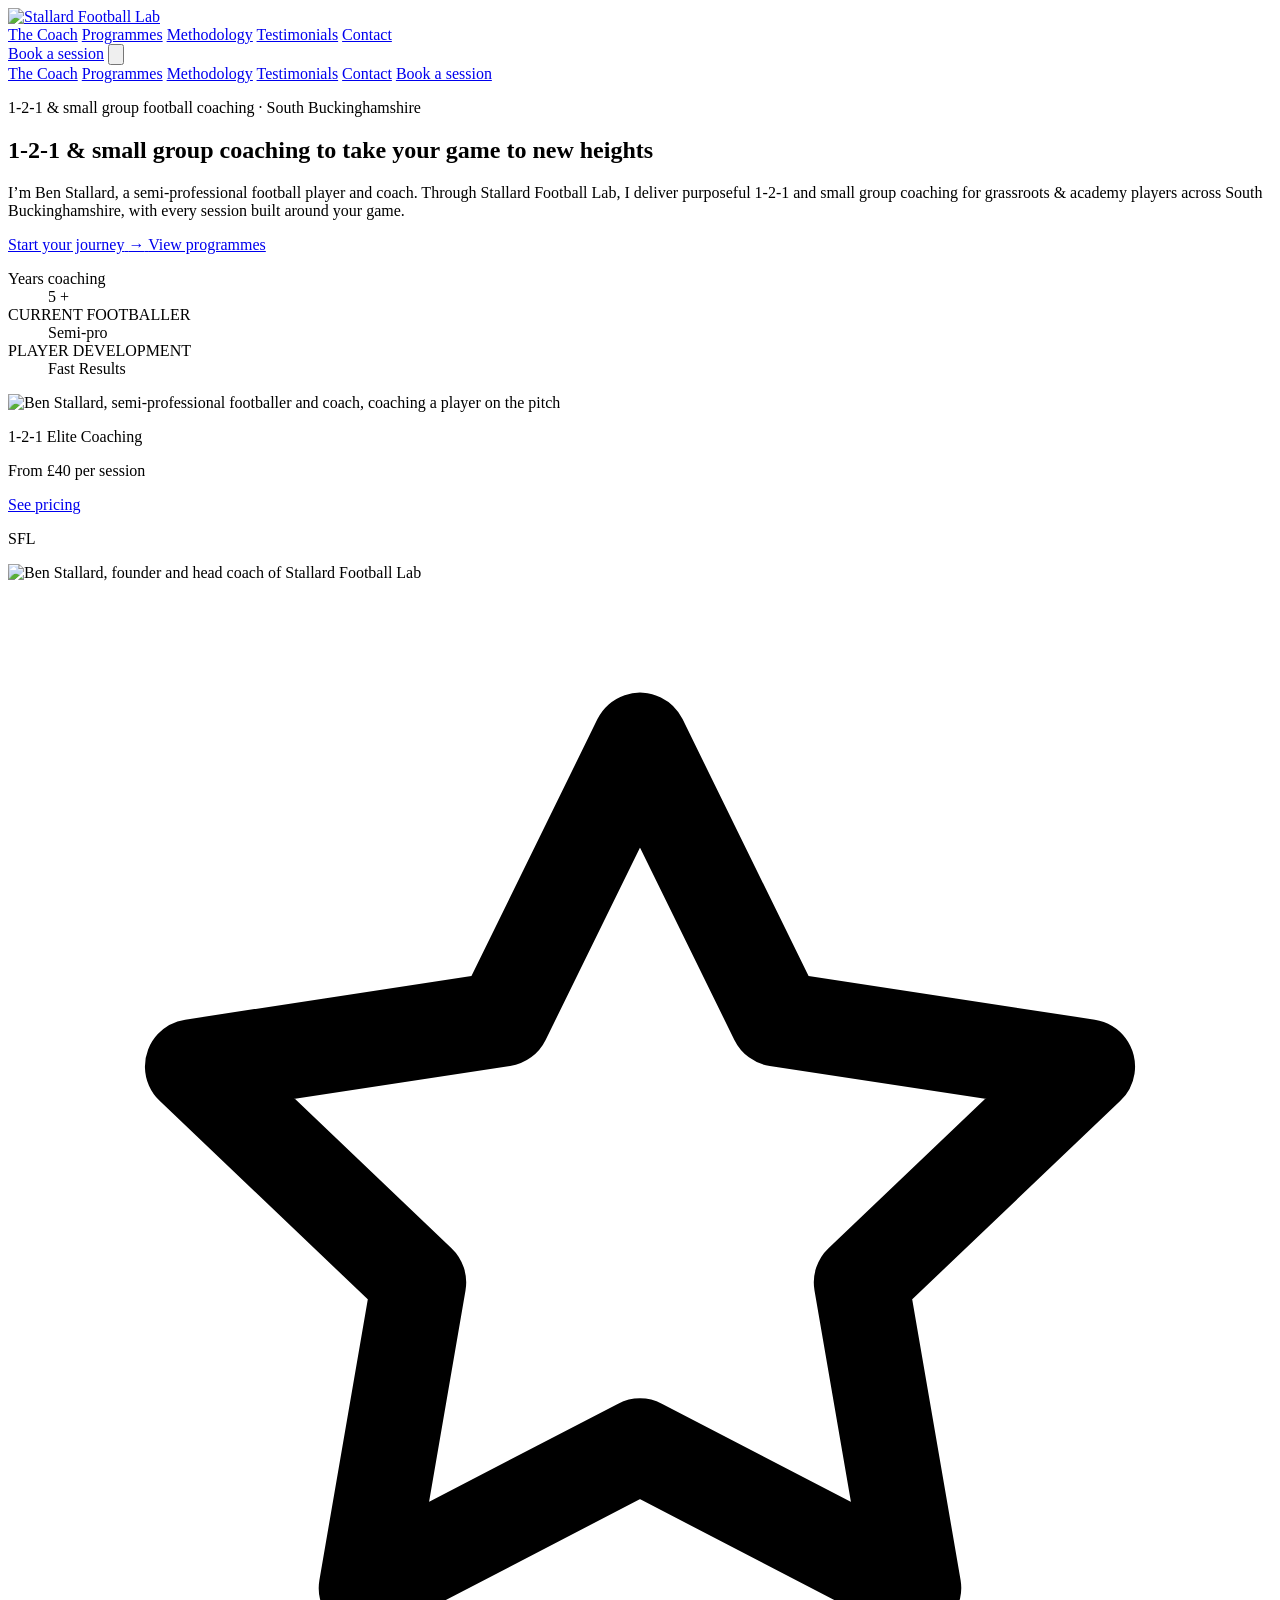
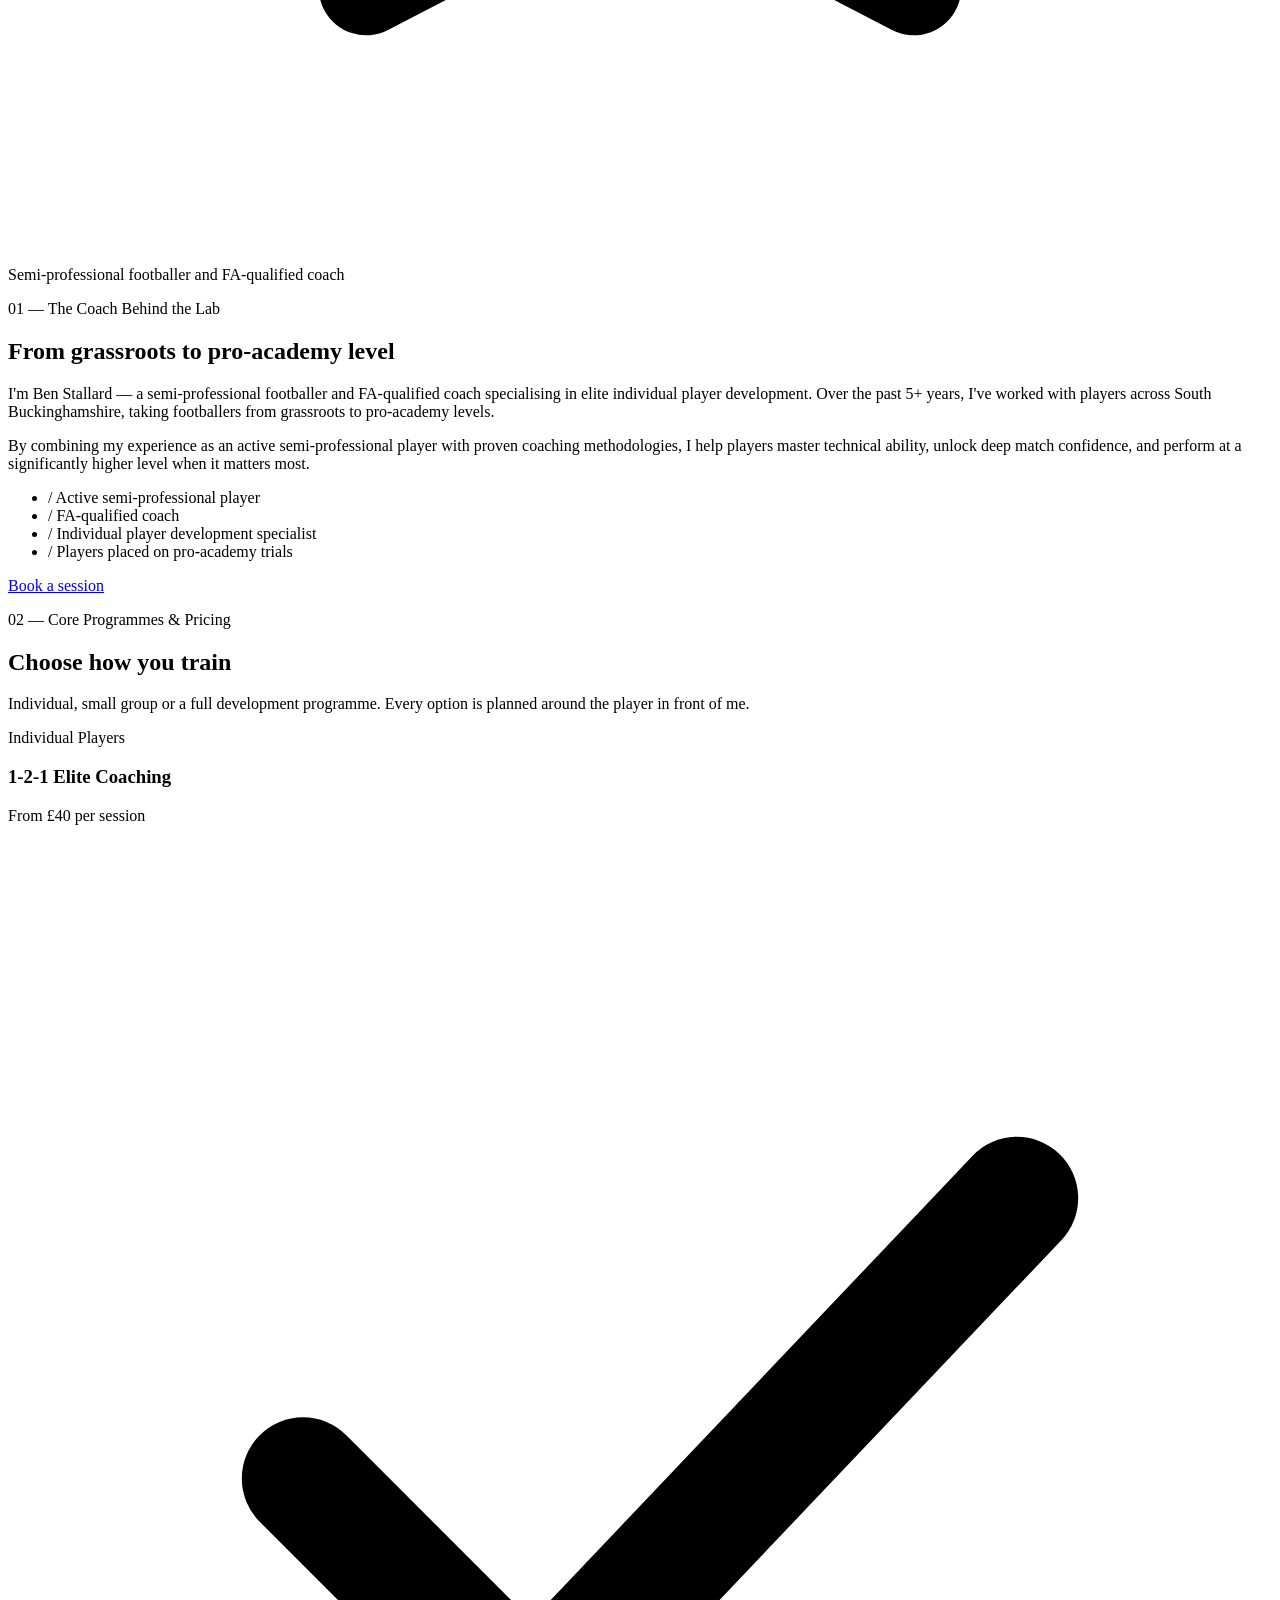
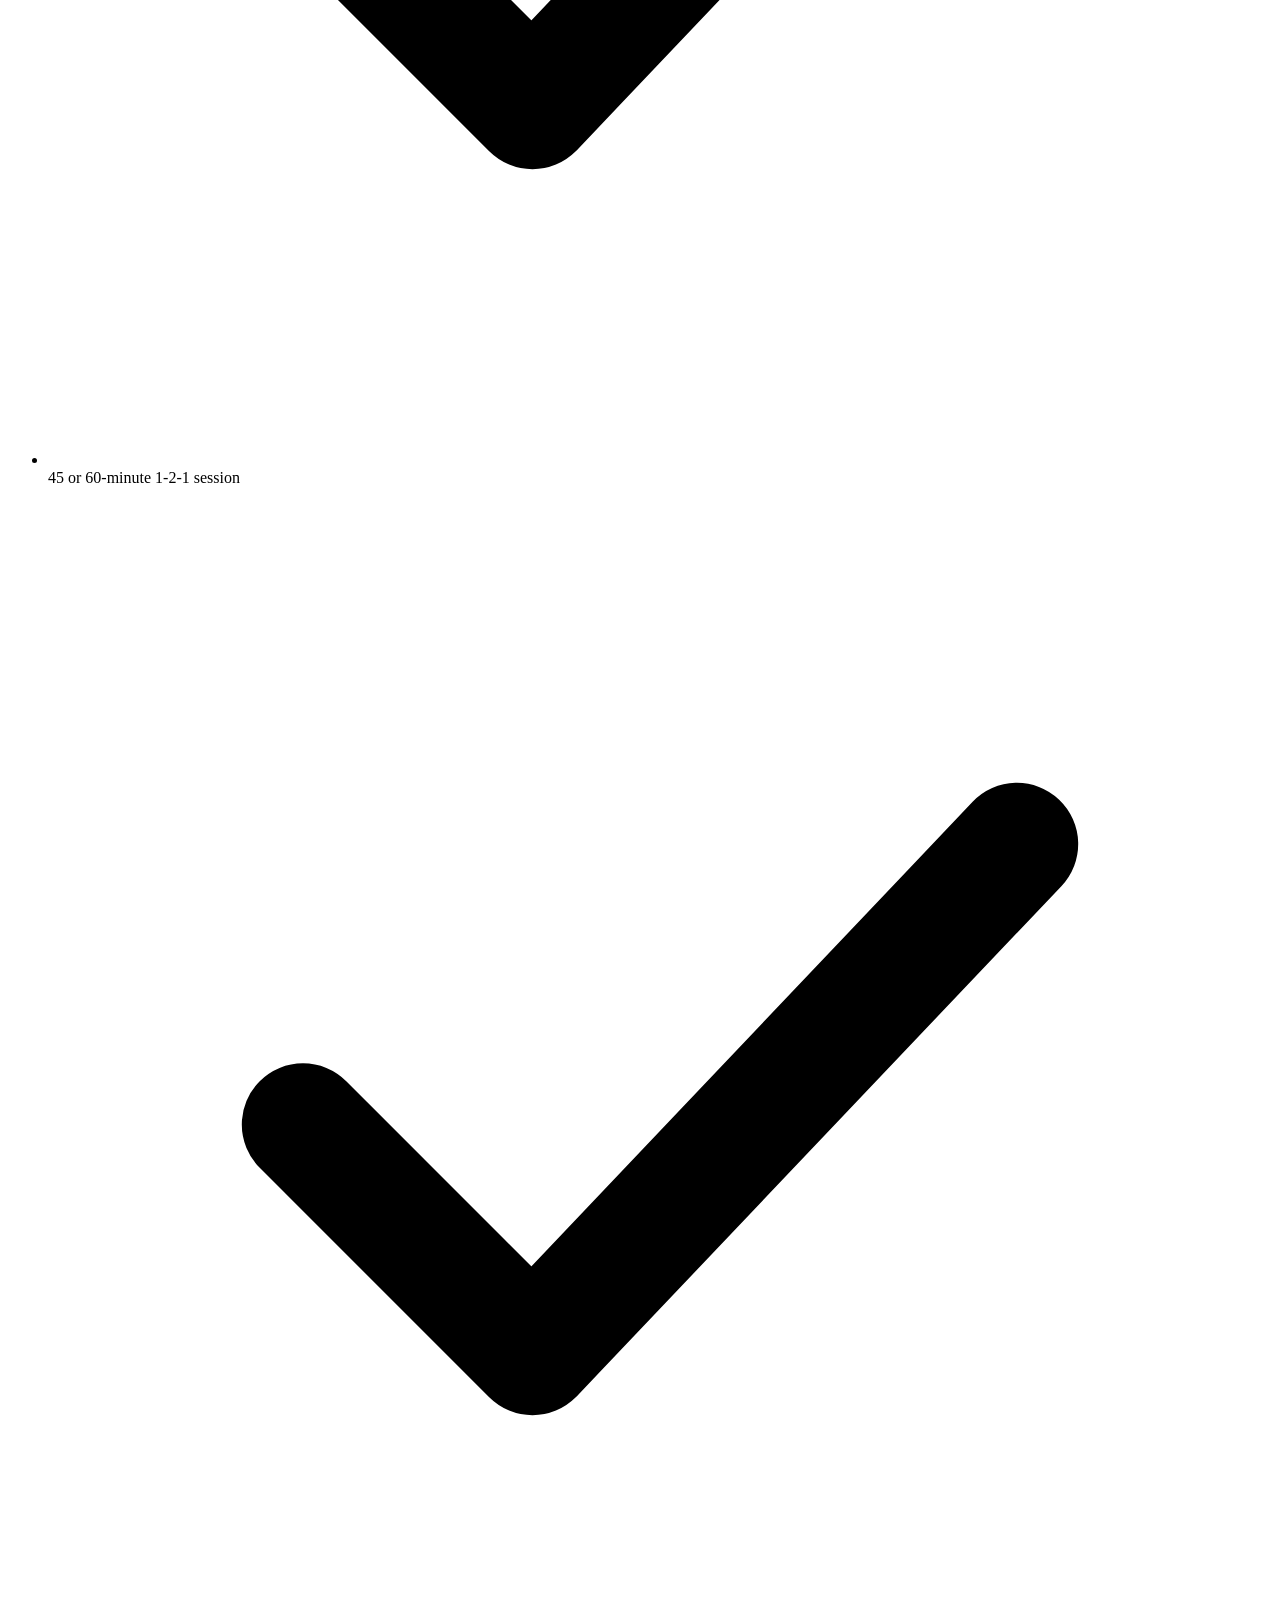
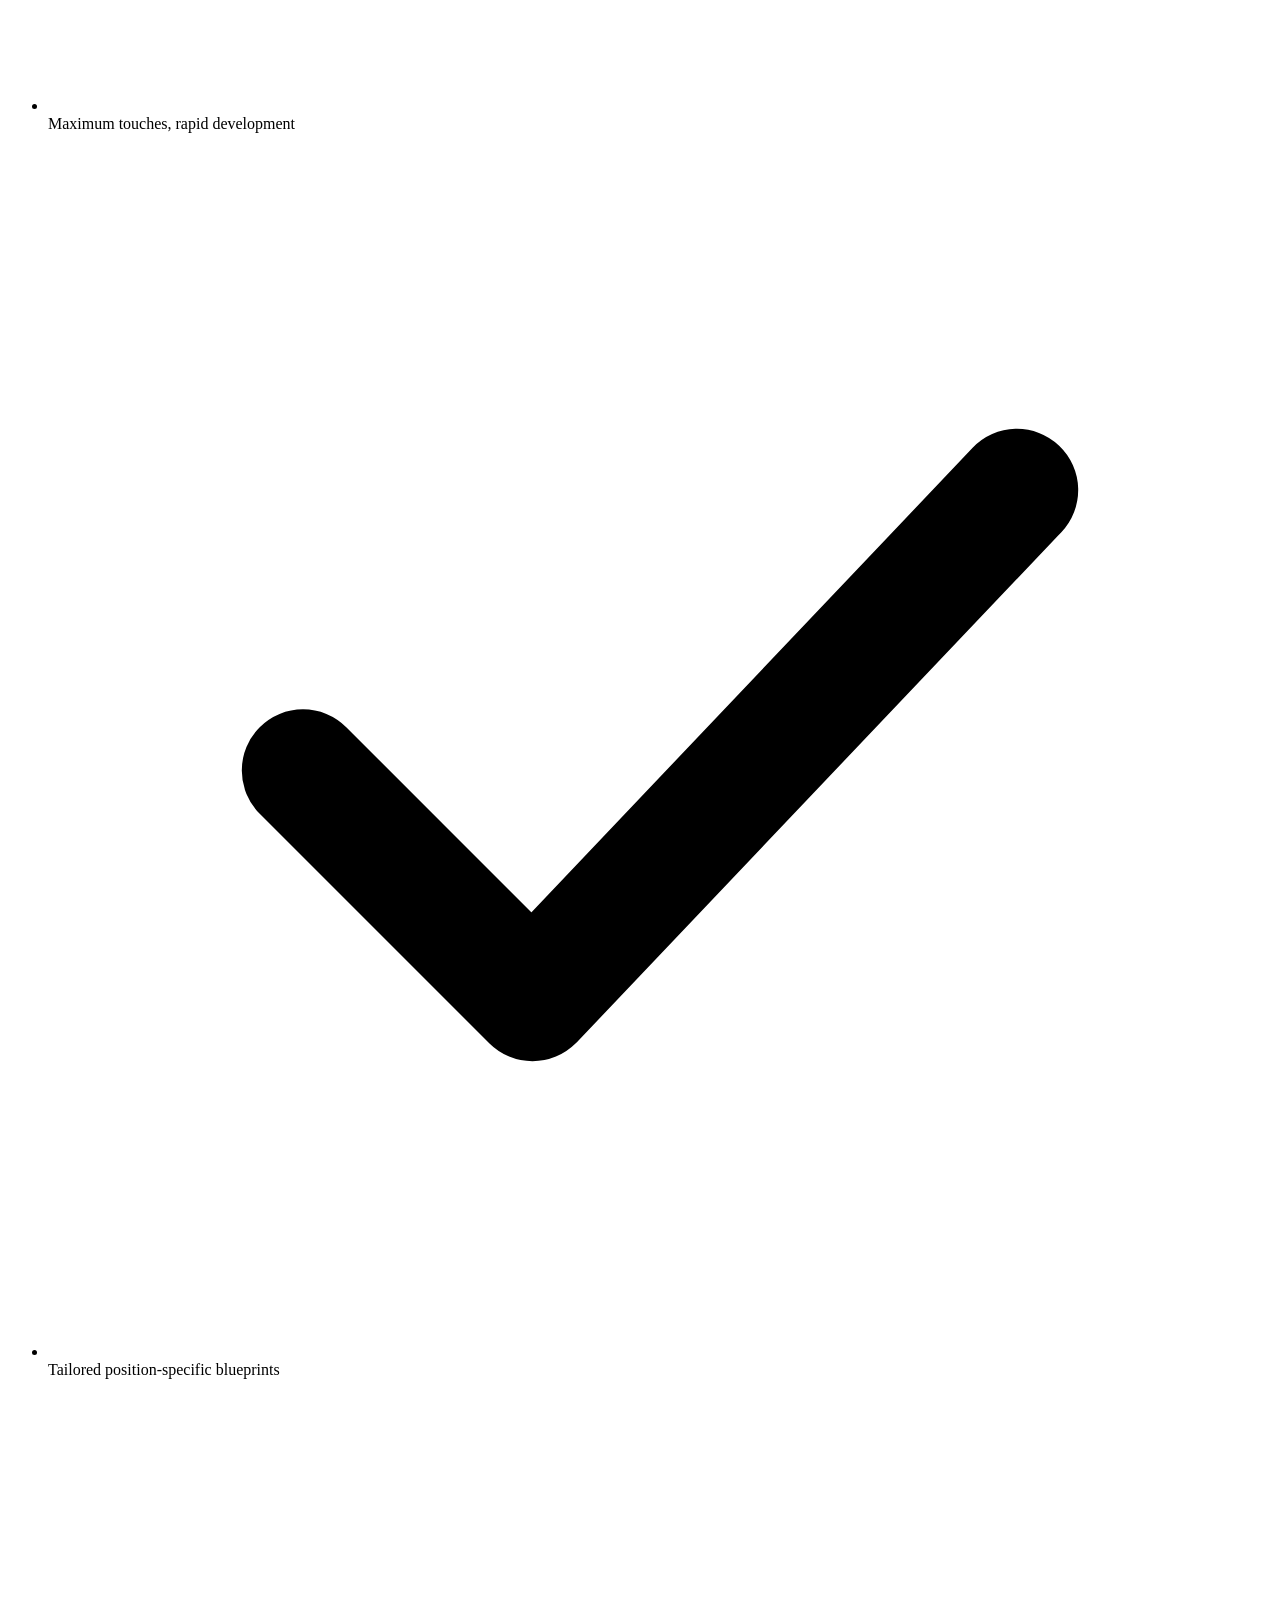
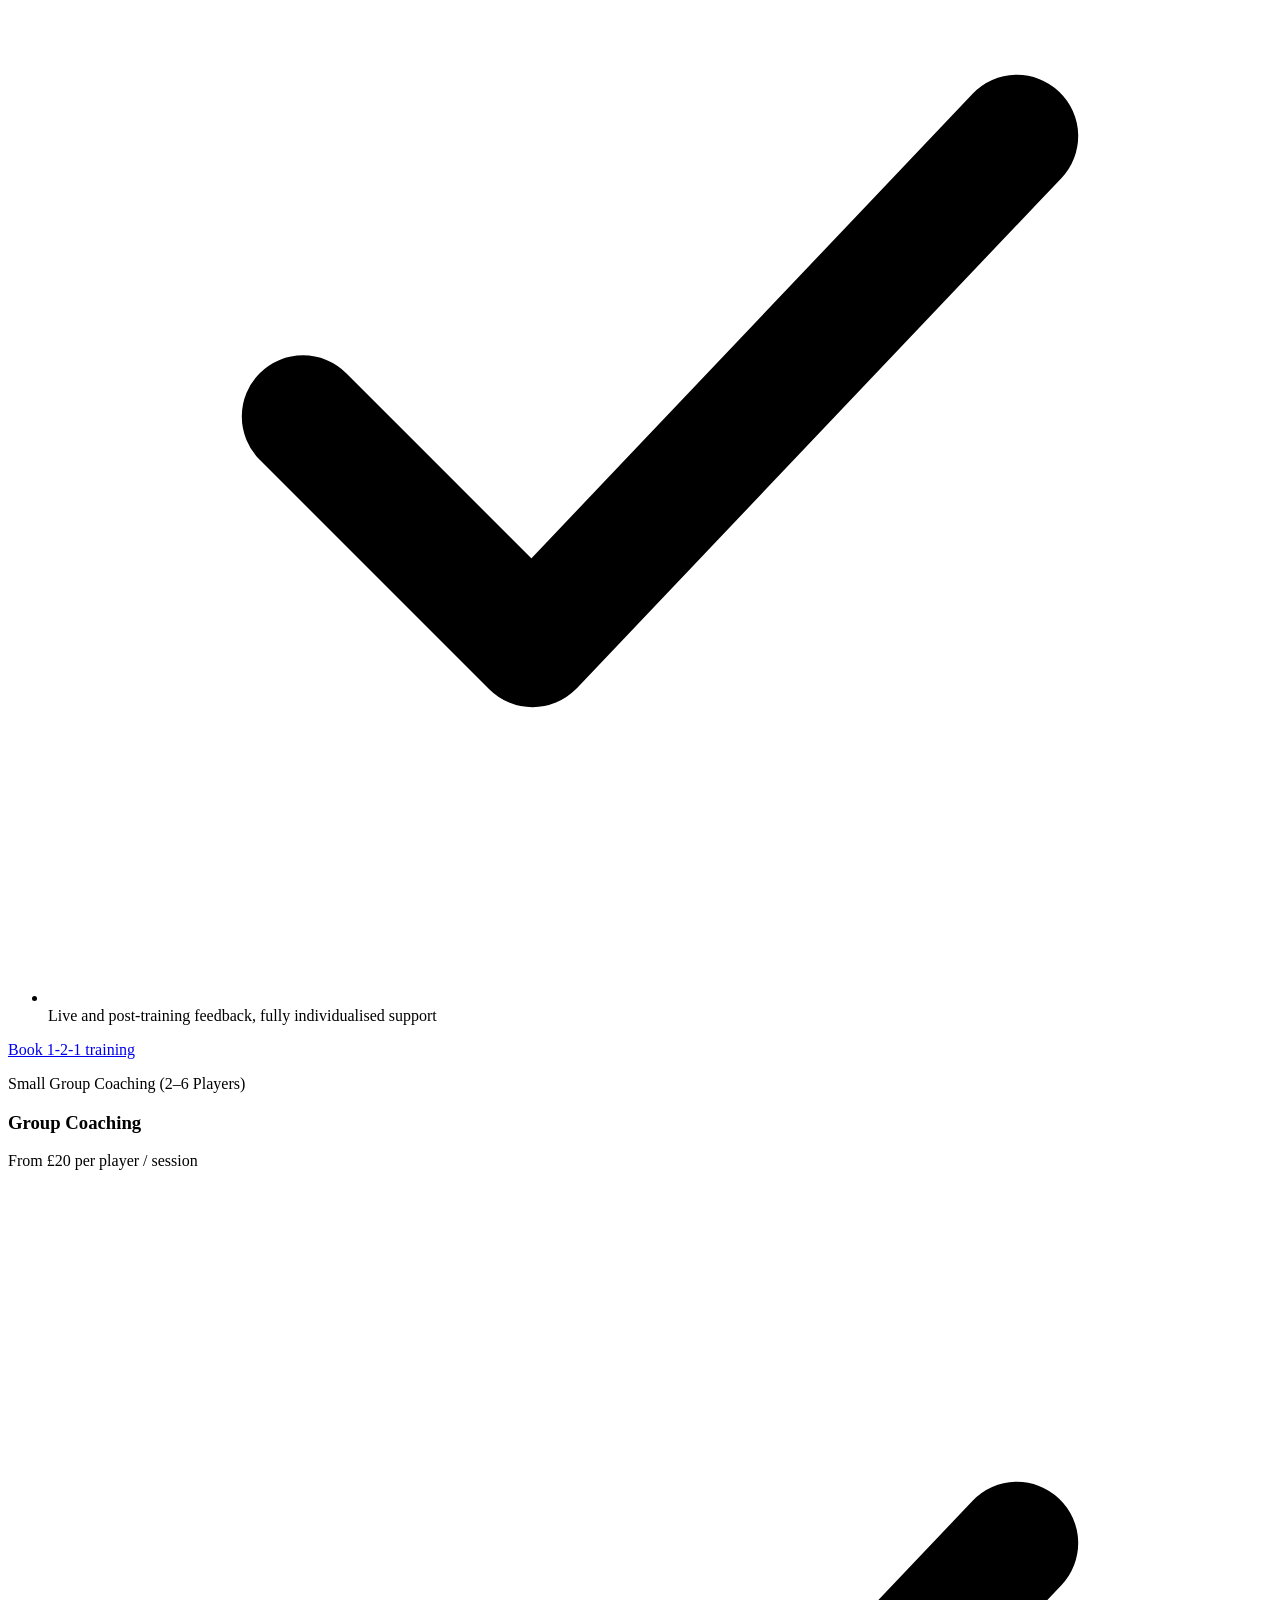
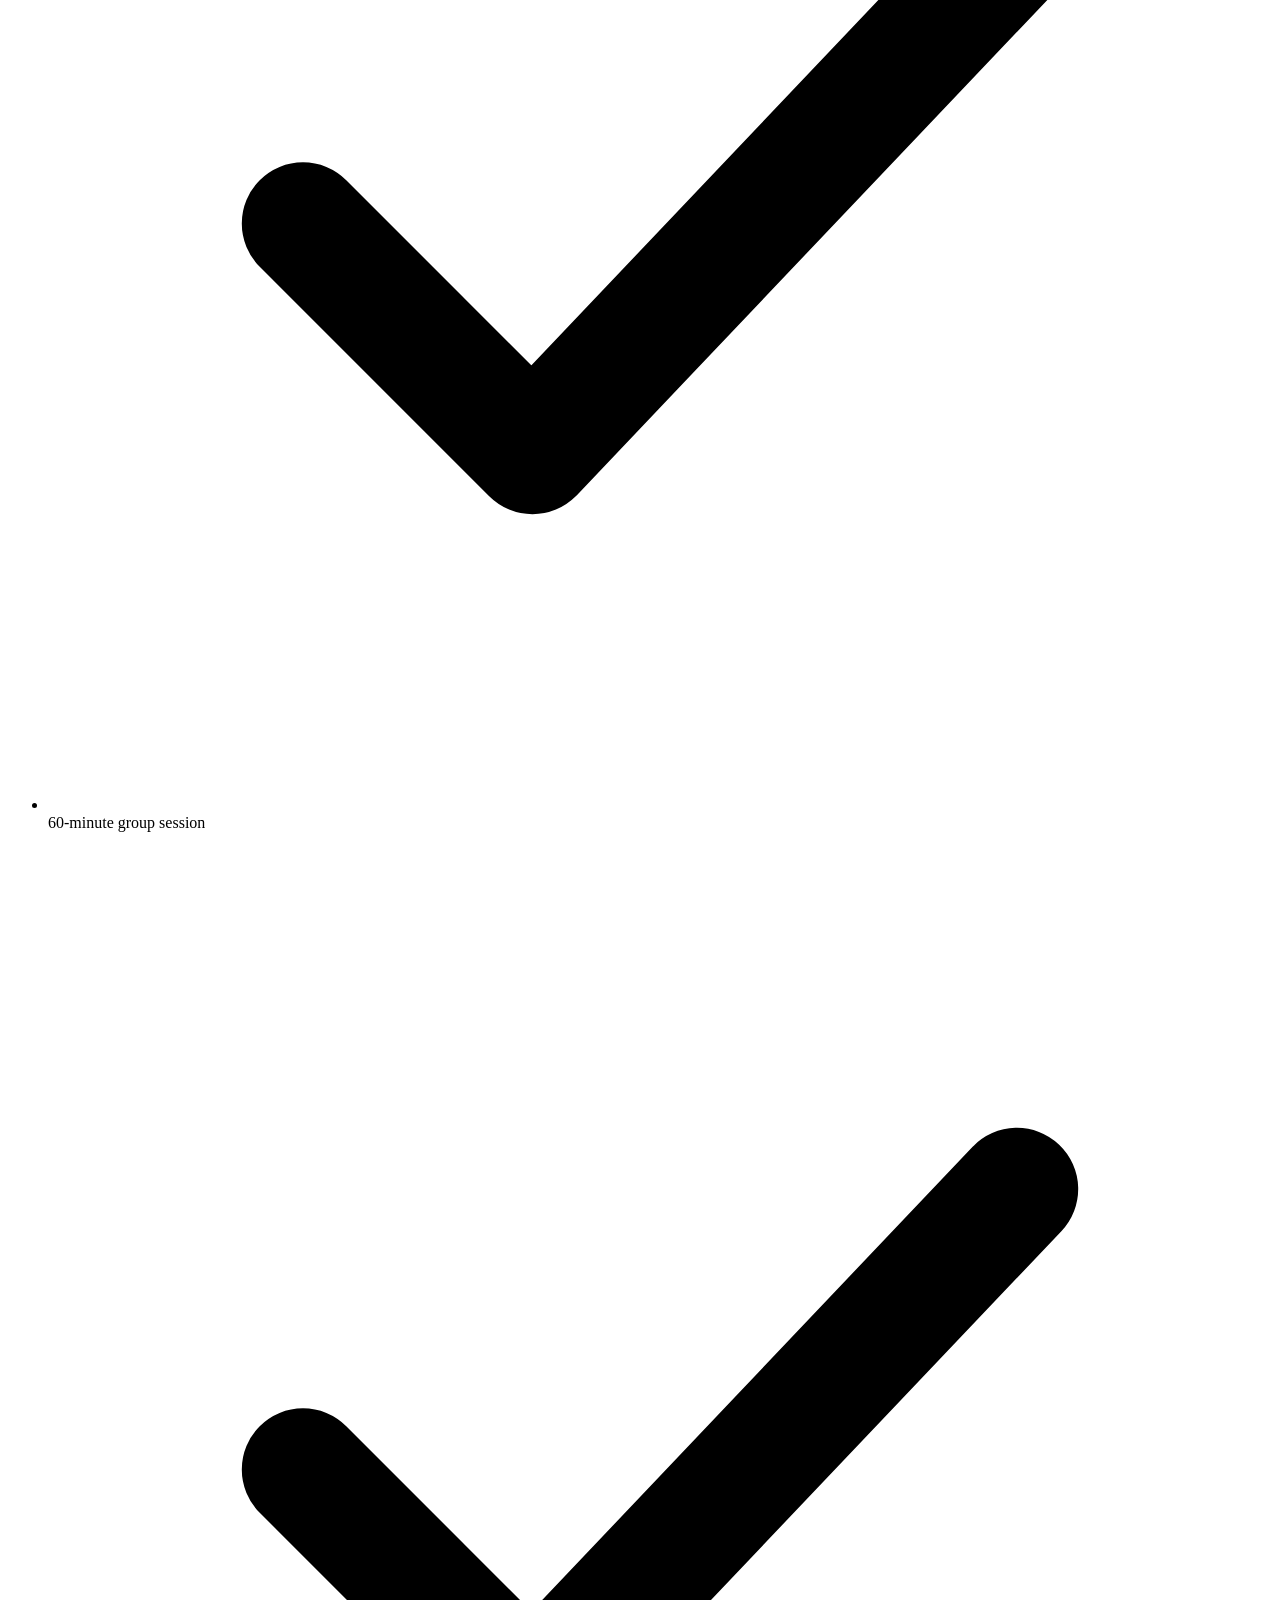
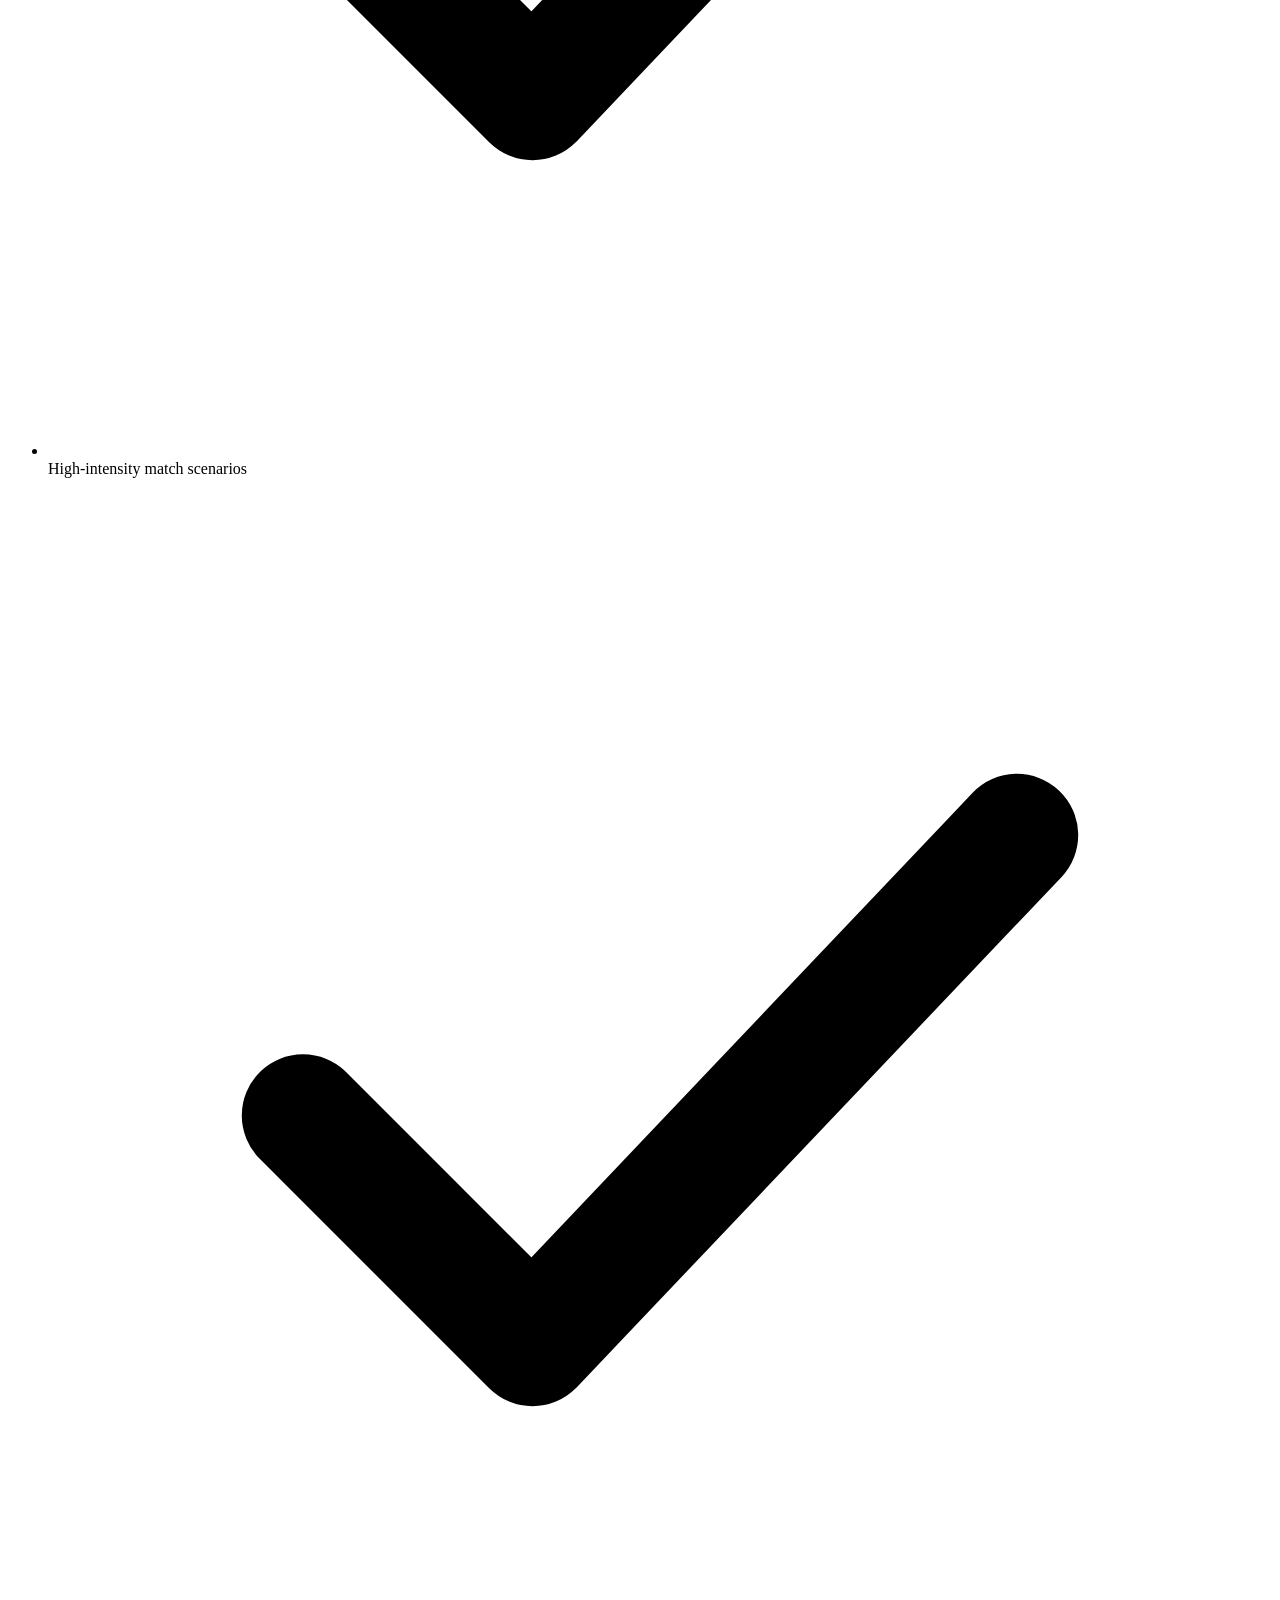
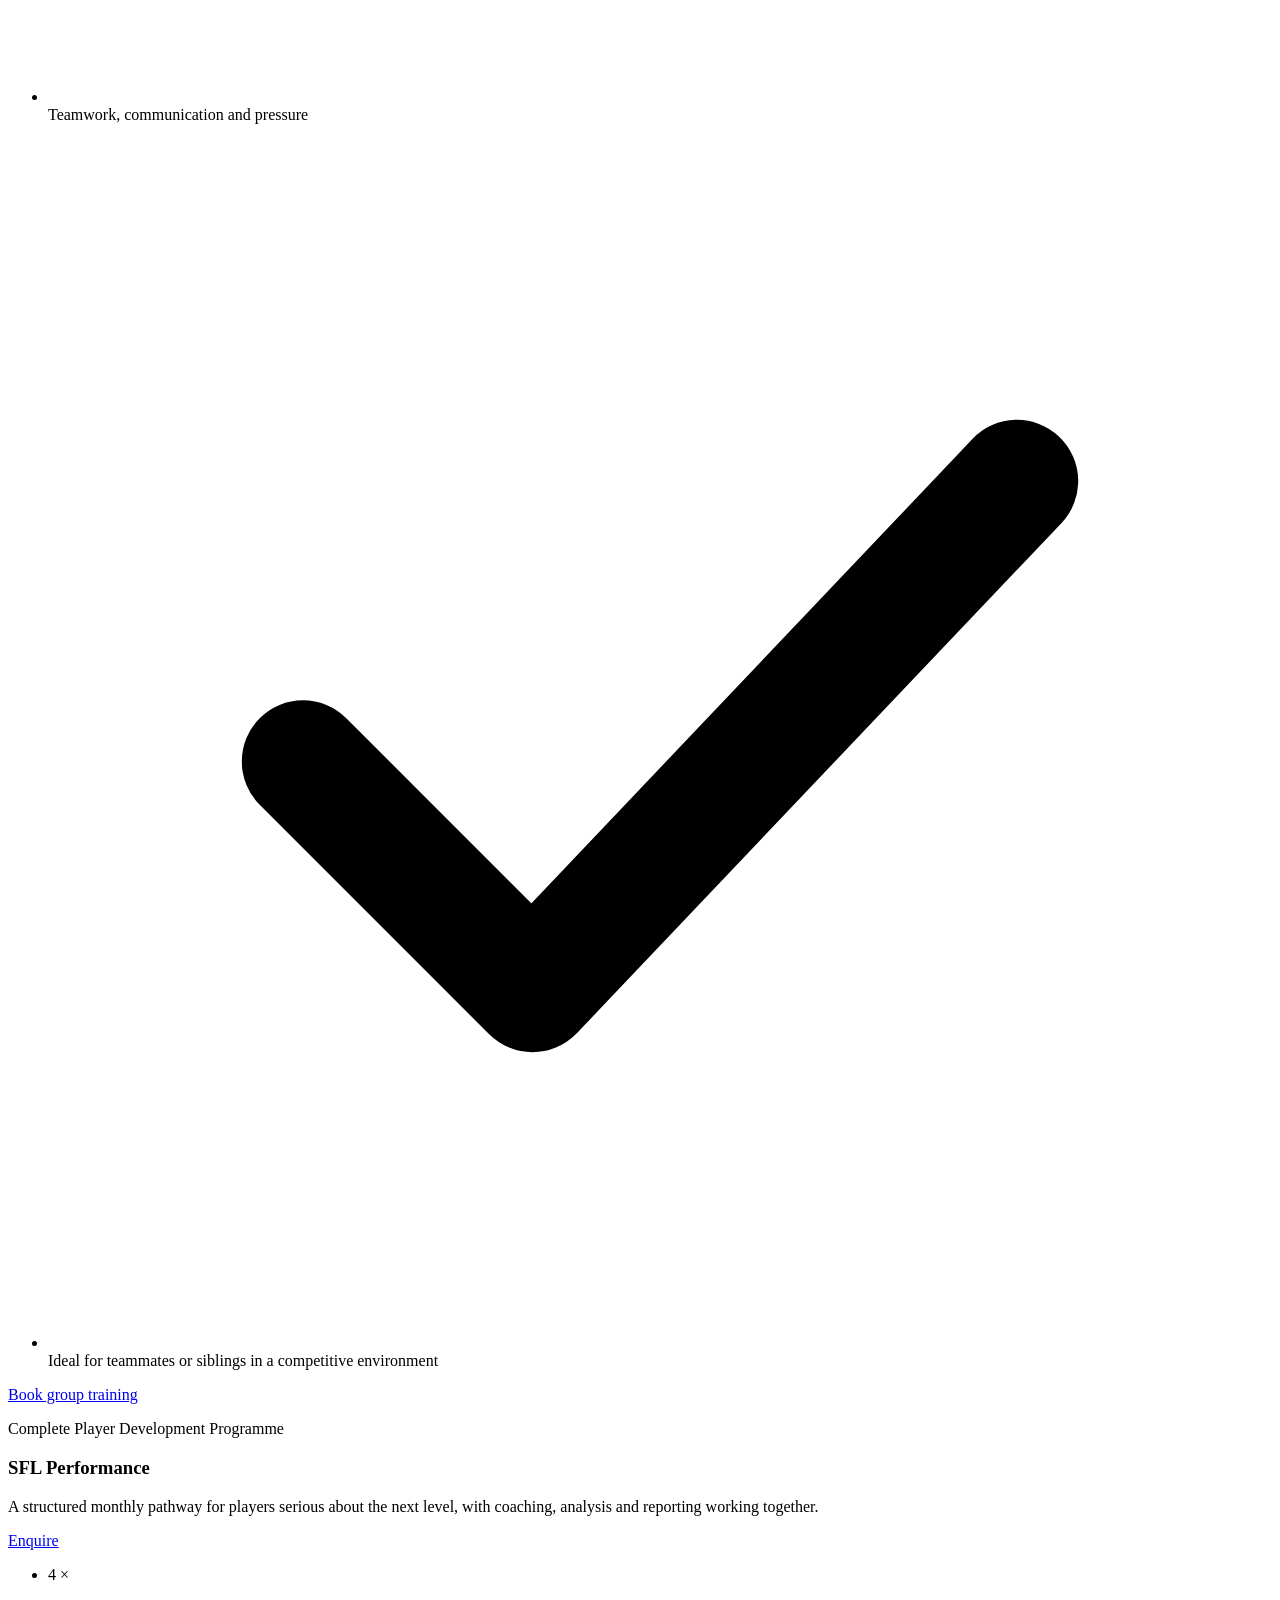
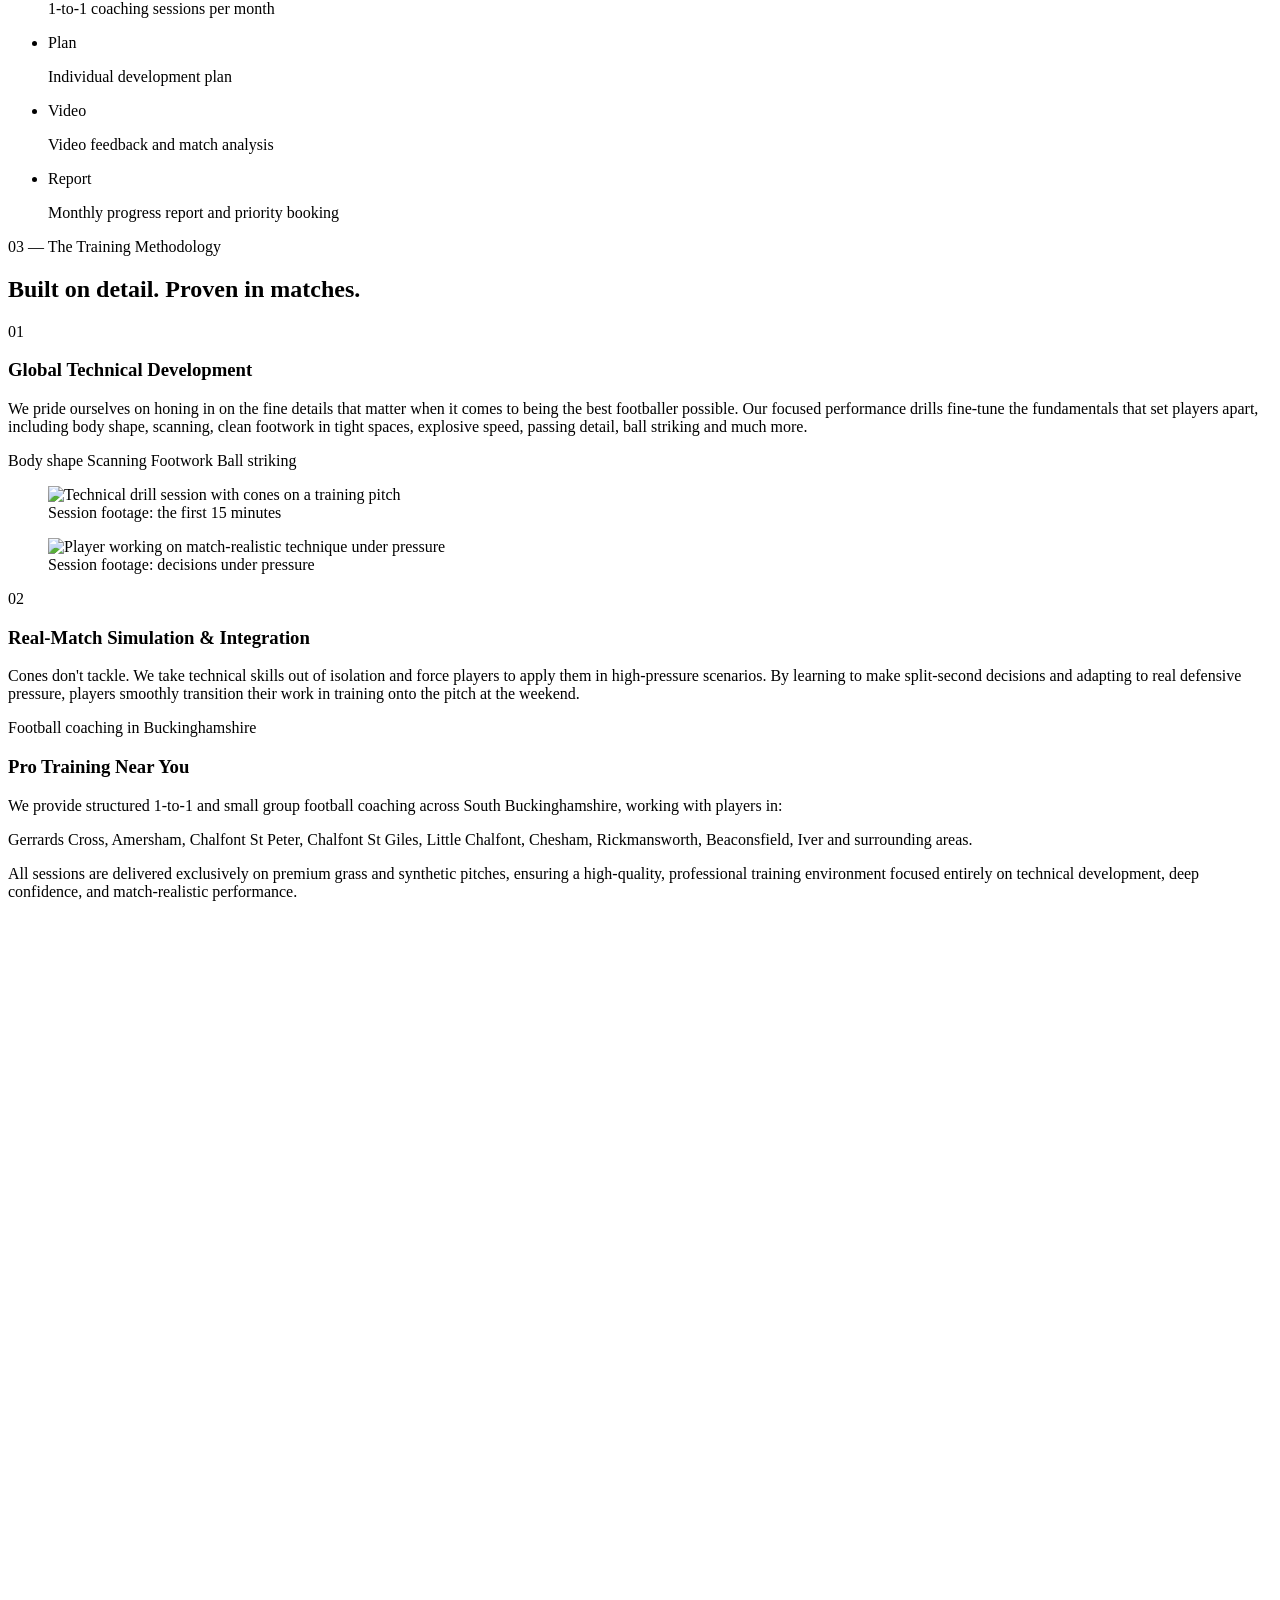
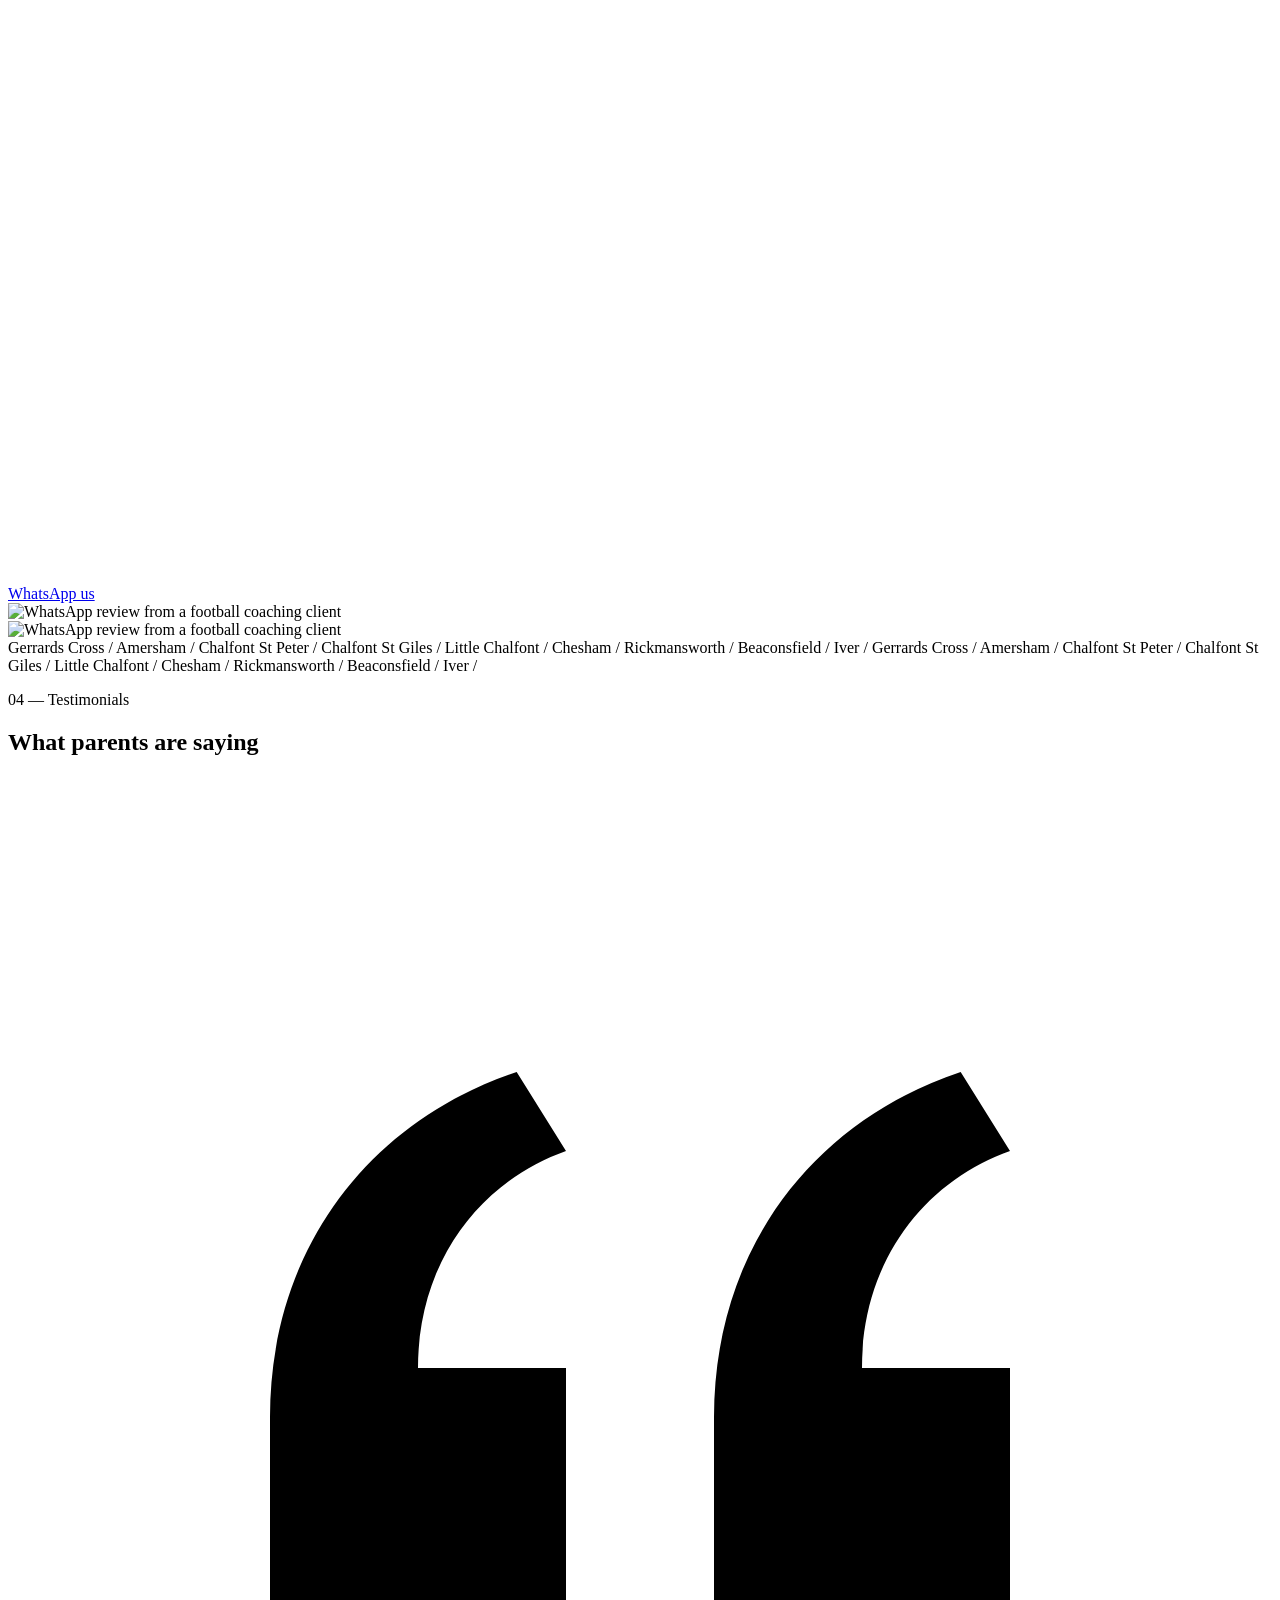
==== src/html/index.html @ ed6781a4 "Published from Shuffle Editor" ====
<!DOCTYPE html>
<html lang="en">
<head>
    <title>Stallard Football Lab — Homepage</title>
    <meta charset="utf-8">
    <meta name="viewport" content="width=device-width, initial-scale=1, shrink-to-fit=no">
    <link rel="preconnect" href="https://fonts.gstatic.com">
    <link rel="stylesheet" href="https://fonts.googleapis.com/css?family=Manrope:400,500,600,700,800,900|Barlow+Condensed:400,500,600,700,800,900&amp;subset=latin">
    <link rel="stylesheet" href="css/tailwind/tailwind.min.css">
    <link rel="stylesheet" href="css/main.css">
    <link rel="icon" type="image/png" sizes="32x32" href="shuffle-for-tailwind.png">
</head>
<body class="antialiased font-body bg-body text-body bg-[#070b1f] text-white font-sans">
    <div class="">
                
      <header class="sticky top-0 z-50 border-b border-white/5 bg-[#070b1f]/85 backdrop-blur-xl">
        <div class="mx-auto flex max-w-7xl items-center justify-between gap-4 px-5 py-3 sm:px-8">
          <a href="#top" class="flex shrink-0 items-center" aria-label="Stallard Football Lab home">
            <img src="https://static.shuffle.dev/uploads/composer/7b/7b28d882-8af1-4fd4-9754-11b345970eec/image03.png" alt="Stallard Football Lab" class="h-10 w-auto sm:h-12">
          </a>
          <nav class="hidden items-center gap-9 lg:flex">
            <a href="#coach" class="text-sm font-medium text-white/70 transition-colors duration-300 hover:text-white">The Coach</a>
            <a href="#programmes" class="text-sm font-medium text-white/70 transition-colors duration-300 hover:text-white">Programmes</a>
            <a href="#method" class="text-sm font-medium text-white/70 transition-colors duration-300 hover:text-white">Methodology</a>
            <a href="#reviews" class="text-sm font-medium text-white/70 transition-colors duration-300 hover:text-white">Testimonials</a>
            <a href="#contact" class="text-sm font-medium text-white/70 transition-colors duration-300 hover:text-white">Contact</a>
          </nav>
          <div class="flex items-center gap-3">
            <a href="#contact" class="inline-flex items-center rounded-full bg-green-400 px-4 py-2.5 text-xs font-bold uppercase tracking-wider text-[#06102a] transition-all duration-300 hover:bg-green-300 active:scale-[0.97] sm:px-5">Book a session</a>
            <button type="button" class="sfl-nav-toggle inline-flex h-10 w-10 items-center justify-center rounded-full border border-white/15 text-white transition-colors hover:bg-white/10 lg:hidden" aria-expanded="false" aria-label="Open menu">
              <svg xmlns="http://www.w3.org/2000/svg" class="h-5 w-5" fill="none" viewbox="0 0 24 24" stroke="currentColor" stroke-width="1.8">
                <path stroke-linecap="round" d="M4 7h16M4 12h16M4 17h10"></path>
              </svg>
            </button>
          </div>
        </div>
        <div class="sfl-nav-panel hidden border-t border-white/5 bg-[#070b1f] lg:hidden">
          <div class="flex flex-col px-5 py-4 sm:px-8">
            <a href="#coach" class="block w-full border-b border-white/5 py-3 text-base font-medium text-white/80">The Coach</a>
            <a href="#programmes" class="block w-full border-b border-white/5 py-3 text-base font-medium text-white/80">Programmes</a>
            <a href="#method" class="block w-full border-b border-white/5 py-3 text-base font-medium text-white/80">Methodology</a>
            <a href="#reviews" class="block w-full border-b border-white/5 py-3 text-base font-medium text-white/80">Testimonials</a>
            <a href="#contact" class="block w-full border-b border-white/5 py-3 text-base font-medium text-white/80">Contact</a>
            <a href="#contact" class="mt-4 block w-full rounded-full bg-green-400 py-3 text-center text-sm font-bold uppercase tracking-wider text-[#06102a]">Book a session</a>
          </div>
        </div>
      </header>
                
      <section class="sfl-hero-bg relative overflow-hidden pt-12 pb-20 sm:pt-16 lg:pt-20 lg:pb-28">
        <div class="mx-auto grid max-w-7xl grid-cols-1 items-center gap-12 px-5 sm:px-8 lg:grid-cols-12 lg:gap-10">
          <div class="sfl-reveal lg:col-span-6" style="transition-delay: 0ms;">
            <p class="inline-flex items-center gap-2 rounded-full border border-green-400/30 bg-green-400/10 px-4 py-1.5 text-xs font-semibold uppercase tracking-[0.18em] text-green-300">
              <span class="h-1.5 w-1.5 rounded-full bg-green-400"></span>
              <span>1-2-1 &amp; small group football coaching · South Buckinghamshire</span>
            </p>
            <h1 class="font-heading mt-7 break-words text-5xl font-bold uppercase leading-[0.92] tracking-tight sm:text-6xl lg:text-7xl">
              1-2-1 &amp; small group coaching to take your game to
              <span class="text-green-400">new heights</span>
            </h1>
            <p class="mt-7 max-w-xl text-base leading-relaxed text-white/70 sm:text-lg">I’m Ben Stallard, a semi-professional football player and coach. Through Stallard Football Lab, I deliver purposeful 1-2-1 and small group coaching for grassroots &amp; academy players across South Buckinghamshire, with every session built around your game.</p>
            <div class="mt-9 flex flex-col gap-3 sm:flex-row sm:flex-wrap">
              <a href="#contact" class="group inline-flex items-center justify-center gap-3 rounded-full bg-green-400 px-7 py-4 text-sm font-bold uppercase tracking-wider text-[#06102a] shadow-[0_18px_40px_-12px_rgba(74,222,128,0.55)] transition-all duration-300 hover:bg-green-300 active:scale-[0.97]">
                <span>Start your journey</span>
                <span aria-hidden="true" class="transition-transform duration-300 group-hover:translate-x-1">→</span>
              </a>
              <a href="#programmes" class="inline-flex items-center justify-center rounded-full border border-white/20 px-7 py-4 text-sm font-bold uppercase tracking-wider text-white transition-all duration-300 hover:border-white/50 hover:bg-white/5 active:scale-[0.97]">View programmes</a>
            </div>
            <dl class="mt-12 grid grid-cols-3 gap-4 border-t border-white/10 pt-8 sm:gap-8">
              <div>
                <dt class="text-[11px] uppercase tracking-[0.16em] text-white/50">Years coaching</dt>
                <dd class="font-heading mt-1 text-3xl font-bold sm:text-4xl">
                  <span class="sfl-count" data-count="5">5</span>
                  <span class="text-green-400">+</span>
                </dd>
              </div>
              <div><dt class="text-[11px] uppercase tracking-[0.16em] text-white/50">CURRENT FOOTBALLER</dt><dd class="font-heading mt-1 text-3xl font-bold sm:text-4xl">Semi-pro</dd></div>
              <div><dt class="text-[11px] uppercase tracking-[0.16em] text-white/50">PLAYER DEVELOPMENT</dt><dd class="font-heading mt-1 text-3xl font-bold sm:text-4xl">Fast Results</dd></div>
            </dl>
          </div>
          <div class="sfl-reveal relative lg:col-span-6" style="transition-delay: 90ms;">
            <div class="relative overflow-hidden rounded-[2rem] shadow-[0_50px_100px_-30px_rgba(34,197,94,0.35)] ring-1 ring-white/10">
              <img src="https://static.shuffle.dev/uploads/composer/f2/f277bc17-5ee5-462c-b7ab-84ff7b00cf4c/container13.jpg" alt="Ben Stallard, semi-professional footballer and coach, coaching a player on the pitch" class="sfl-zoom aspect-square w-full object-cover">
              <div class="absolute inset-0 bg-gradient-to-t from-[#070b1f]/90 via-transparent to-transparent"></div>
              <div class="absolute inset-x-4 bottom-4 flex flex-col gap-3 rounded-2xl border border-white/15 bg-[#0b1335]/60 p-5 backdrop-blur-xl sm:inset-x-6 sm:bottom-6 sm:flex-row sm:items-center sm:justify-between">
                <div>
                  <p class="text-[11px] uppercase tracking-[0.18em] text-green-300">1-2-1 Elite Coaching</p>
                  <p class="font-heading mt-1 text-2xl font-bold uppercase">
                    <span>From £40</span>
                    <span class="text-base font-medium normal-case text-white/60">per session</span>
                  </p>
                </div>
                <a href="#programmes" class="inline-flex items-center justify-center rounded-full bg-white px-5 py-2.5 text-xs font-bold uppercase tracking-wider text-[#06102a] transition-all duration-300 hover:bg-green-300 active:scale-[0.97]">See pricing</a>
              </div>
            </div>
            <p class="font-heading sfl-outline pointer-events-none absolute -top-10 right-0 hidden text-8xl font-bold uppercase leading-none md:block">SFL</p>
          </div>
        </div>
      </section>
                
      <section id="coach" class="border-y border-white/5 bg-[#0a1130] py-20 lg:py-28">
        <div class="mx-auto grid max-w-7xl grid-cols-1 items-center gap-12 px-5 sm:px-8 lg:grid-cols-12 lg:gap-16">
          <div class="sfl-reveal relative lg:col-span-5">
            <div class="overflow-hidden rounded-[2rem] ring-1 ring-white/10 shadow-[0_40px_80px_-30px_rgba(0,0,0,0.7)]">
              <img src="https://static.shuffle.dev/uploads/composer/59/59833d6d-1036-44b4-97cd-e724ae156d66/image05.jpg" alt="Ben Stallard, founder and head coach of Stallard Football Lab" class="aspect-[4/5] w-full object-cover">
            </div>
            <div class="mt-4 flex items-center gap-4 rounded-2xl border border-white/10 bg-[#070b1f] p-5 md:absolute md:-right-8 md:-bottom-8 md:mt-0 md:max-w-xs md:shadow-[0_30px_60px_-20px_rgba(0,0,0,0.8)]">
              <span class="flex h-11 w-11 shrink-0 items-center justify-center rounded-full bg-green-400/15 text-green-400">
                <svg xmlns="http://www.w3.org/2000/svg" class="h-5 w-5" fill="none" viewbox="0 0 24 24" stroke="currentColor" stroke-width="1.8">
                  <path stroke-linecap="round" stroke-linejoin="round" d="M12 3l2.6 5.3 5.9.9-4.3 4.1 1 5.8L12 16.4l-5.2 2.7 1-5.8L3.5 9.2l5.9-.9L12 3z"></path>
                </svg>
              </span>
              <p class="text-sm leading-snug text-white/80">Semi-professional footballer and FA-qualified coach</p>
            </div>
          </div>
          <div class="sfl-reveal lg:col-span-7">
            <p class="text-xs font-semibold uppercase tracking-[0.22em] text-green-400">01 — The Coach Behind the Lab</p>
            <h2 class="font-heading mt-5 text-4xl font-bold uppercase leading-[0.95] sm:text-5xl lg:text-6xl">
              <span>From grassroots to </span>
              <span class="text-green-400">pro-academy</span>
              <span> level</span>
            </h2>
            <p class="mt-7 text-base leading-relaxed text-white/70 sm:text-lg">I'm Ben Stallard — a semi-professional footballer and FA-qualified coach specialising in elite individual player development. Over the past 5+ years, I've worked with players across South Buckinghamshire, taking footballers from grassroots to pro-academy levels.</p>
            <p class="mt-5 text-base leading-relaxed text-white/70">By combining my experience as an active semi-professional player with proven coaching methodologies, I help players master technical ability, unlock deep match confidence, and perform at a significantly higher level when it matters most.</p>
            <ul class="mt-9 grid grid-cols-1 gap-4 sm:grid-cols-2">
              <li class="flex items-start gap-3 border-t border-white/10 pt-4">
                <span class="font-heading text-lg font-bold text-green-400">/</span>
                <span class="text-sm text-white/80">Active semi-professional player</span>
              </li>
              <li class="flex items-start gap-3 border-t border-white/10 pt-4">
                <span class="font-heading text-lg font-bold text-green-400">/</span>
                <span class="text-sm text-white/80">FA-qualified coach</span>
              </li>
              <li class="flex items-start gap-3 border-t border-white/10 pt-4">
                <span class="font-heading text-lg font-bold text-green-400">/</span>
                <span class="text-sm text-white/80">Individual player development specialist</span>
              </li>
              <li class="flex items-start gap-3 border-t border-white/10 pt-4">
                <span class="font-heading text-lg font-bold text-green-400">/</span>
                <span class="text-sm text-white/80">Players placed on pro-academy trials</span>
              </li>
            </ul>
            <a href="#contact" class="mt-10 inline-flex items-center justify-center rounded-full bg-green-400 px-7 py-4 text-sm font-bold uppercase tracking-wider text-[#06102a] transition-all duration-300 hover:bg-green-300 active:scale-[0.97]">Book a session</a>
          </div>
        </div>
      </section>
                
      <section id="programmes" class="py-20 lg:py-28">
        <div class="mx-auto max-w-7xl px-5 sm:px-8">
          <div class="sfl-reveal flex flex-col gap-6 lg:flex-row lg:items-end lg:justify-between">
            <div class="max-w-2xl">
              <p class="text-xs font-semibold uppercase tracking-[0.22em] text-green-400">02 — Core Programmes &amp; Pricing</p>
              <h2 class="font-heading mt-5 text-4xl font-bold uppercase leading-[0.95] sm:text-5xl lg:text-6xl">
                <span>Choose how you </span>
                <span class="text-green-400">train</span>
              </h2>
            </div>
            <p class="max-w-md text-base leading-relaxed text-white/60">Individual, small group or a full development programme. Every option is planned around the player in front of me.</p>
          </div>
          <div class="mt-14 grid grid-cols-1 gap-6 lg:grid-cols-2">
            <article class="sfl-reveal relative flex flex-col rounded-[1.75rem] border border-green-400/40 bg-gradient-to-b from-[#0f1a45] to-[#0a1130] p-8 shadow-[0_40px_80px_-40px_rgba(74,222,128,0.4)] sm:p-10">
              
              <p class="text-sm text-white/60">Individual Players</p>
              <h3 class="font-heading mt-2 text-3xl font-bold uppercase sm:text-4xl">1-2-1 Elite Coaching</h3>
              <p class="mt-6 flex items-baseline gap-2">
                <span class="font-heading text-5xl font-bold text-green-400 sm:text-6xl">From £40</span>
                <span class="text-sm text-white/50">per session</span>
              </p>
              <ul class="mt-8 flex flex-col gap-3 border-t border-white/10 pt-8 text-sm text-white/80">
                <li class="flex items-start gap-3">
                  <svg xmlns="http://www.w3.org/2000/svg" class="mt-0.5 h-4 w-4 shrink-0 text-green-400" fill="none" viewbox="0 0 24 24" stroke="currentColor" stroke-width="2.4">
                    <path stroke-linecap="round" stroke-linejoin="round" d="M5 12.5l4.5 4.5L19 7"></path>
                  </svg>
                  <span>45 or 60-minute 1-2-1 session</span>
                </li>
                <li class="flex items-start gap-3">
                  <svg xmlns="http://www.w3.org/2000/svg" class="mt-0.5 h-4 w-4 shrink-0 text-green-400" fill="none" viewbox="0 0 24 24" stroke="currentColor" stroke-width="2.4">
                    <path stroke-linecap="round" stroke-linejoin="round" d="M5 12.5l4.5 4.5L19 7"></path>
                  </svg>
                  <span>Maximum touches, rapid development</span>
                </li>
                <li class="flex items-start gap-3">
                  <svg xmlns="http://www.w3.org/2000/svg" class="mt-0.5 h-4 w-4 shrink-0 text-green-400" fill="none" viewbox="0 0 24 24" stroke="currentColor" stroke-width="2.4">
                    <path stroke-linecap="round" stroke-linejoin="round" d="M5 12.5l4.5 4.5L19 7"></path>
                  </svg>
                  <span>Tailored position-specific blueprints</span>
                </li>
                <li class="flex items-start gap-3">
                  <svg xmlns="http://www.w3.org/2000/svg" class="mt-0.5 h-4 w-4 shrink-0 text-green-400" fill="none" viewbox="0 0 24 24" stroke="currentColor" stroke-width="2.4">
                    <path stroke-linecap="round" stroke-linejoin="round" d="M5 12.5l4.5 4.5L19 7"></path>
                  </svg>
                  <span>Live and post-training feedback, fully individualised support</span>
                </li>
              </ul>
              <a href="#contact" class="mt-10 inline-flex items-center justify-center rounded-full bg-green-400 px-7 py-4 text-sm font-bold uppercase tracking-wider text-[#06102a] transition-all duration-300 hover:bg-green-300 active:scale-[0.97] sm:self-start">Book 1-2-1 training</a>
            </article>
            <article class="sfl-reveal flex flex-col rounded-[1.75rem] border border-white/10 bg-[#0a1130] p-8 sm:p-10">
              <p class="text-sm text-white/60">Small Group Coaching (2–6 Players)</p>
              <h3 class="font-heading mt-2 text-3xl font-bold uppercase sm:text-4xl">Group Coaching</h3>
              <p class="mt-6 flex items-baseline gap-2">
                <span class="font-heading text-5xl font-bold sm:text-6xl">From £20</span>
                <span class="text-sm text-white/50">per player / session</span>
              </p>
              <ul class="mt-8 flex flex-col gap-3 border-t border-white/10 pt-8 text-sm text-white/80">
                <li class="flex items-start gap-3">
                  <svg xmlns="http://www.w3.org/2000/svg" class="mt-0.5 h-4 w-4 shrink-0 text-green-400" fill="none" viewbox="0 0 24 24" stroke="currentColor" stroke-width="2.4">
                    <path stroke-linecap="round" stroke-linejoin="round" d="M5 12.5l4.5 4.5L19 7"></path>
                  </svg>
                  <span>60-minute group session</span>
                </li>
                <li class="flex items-start gap-3">
                  <svg xmlns="http://www.w3.org/2000/svg" class="mt-0.5 h-4 w-4 shrink-0 text-green-400" fill="none" viewbox="0 0 24 24" stroke="currentColor" stroke-width="2.4">
                    <path stroke-linecap="round" stroke-linejoin="round" d="M5 12.5l4.5 4.5L19 7"></path>
                  </svg>
                  <span>High-intensity match scenarios</span>
                </li>
                <li class="flex items-start gap-3">
                  <svg xmlns="http://www.w3.org/2000/svg" class="mt-0.5 h-4 w-4 shrink-0 text-green-400" fill="none" viewbox="0 0 24 24" stroke="currentColor" stroke-width="2.4">
                    <path stroke-linecap="round" stroke-linejoin="round" d="M5 12.5l4.5 4.5L19 7"></path>
                  </svg>
                  <span>Teamwork, communication and pressure</span>
                </li>
                <li class="flex items-start gap-3">
                  <svg xmlns="http://www.w3.org/2000/svg" class="mt-0.5 h-4 w-4 shrink-0 text-green-400" fill="none" viewbox="0 0 24 24" stroke="currentColor" stroke-width="2.4">
                    <path stroke-linecap="round" stroke-linejoin="round" d="M5 12.5l4.5 4.5L19 7"></path>
                  </svg>
                  <span>Ideal for teammates or siblings in a competitive environment</span>
                </li>
              </ul>
              <a href="#contact" class="mt-10 inline-flex items-center justify-center rounded-full border border-white/25 px-7 py-4 text-sm font-bold uppercase tracking-wider text-white transition-all duration-300 hover:border-green-400 hover:text-green-300 active:scale-[0.97] sm:self-start">Book group training</a>
            </article>
            <article class="sfl-reveal grid grid-cols-1 gap-10 overflow-hidden rounded-[1.75rem] bg-green-400 p-8 text-[#06102a] sm:p-10 lg:col-span-2 lg:grid-cols-12 lg:items-center">
              <div class="lg:col-span-5">
                <p class="text-sm font-semibold">Complete Player Development Programme</p>
                <h3 class="font-heading mt-2 text-4xl font-bold uppercase leading-none sm:text-5xl lg:text-6xl">SFL Performance</h3>
                <p class="mt-5 max-w-md text-sm leading-relaxed text-[#06102a]/75">A structured monthly pathway for players serious about the next level, with coaching, analysis and reporting working together.</p>
                <a href="#contact" class="mt-8 inline-flex items-center justify-center rounded-full bg-[#06102a] px-7 py-4 text-sm font-bold uppercase tracking-wider text-white transition-all duration-300 hover:bg-[#0f1a45] active:scale-[0.97]">Enquire</a>
              </div>
              <ul class="grid grid-cols-1 gap-px overflow-hidden rounded-2xl bg-[#06102a]/15 sm:grid-cols-2 lg:col-span-7">
                <li class="bg-green-400 p-5">
                  <span class="font-heading text-3xl font-bold">4 ×</span>
                  <p class="mt-1 text-sm font-medium">1-to-1 coaching sessions per month</p>
                </li>
                <li class="bg-green-400 p-5">
                  <span class="font-heading text-3xl font-bold">Plan</span>
                  <p class="mt-1 text-sm font-medium">Individual development plan</p>
                </li>
                <li class="bg-green-400 p-5">
                  <span class="font-heading text-3xl font-bold">Video</span>
                  <p class="mt-1 text-sm font-medium">Video feedback and match analysis</p>
                </li>
                <li class="bg-green-400 p-5">
                  <span class="font-heading text-3xl font-bold">Report</span>
                  <p class="mt-1 text-sm font-medium">Monthly progress report and priority booking</p>
                </li>
              </ul>
            </article>
          </div>
        </div>
      </section>
                
      <section id="method" class="border-y border-white/5 bg-[#0a1130] py-20 lg:py-28">
        <div class="mx-auto max-w-7xl px-5 sm:px-8">
          <div class="sfl-reveal max-w-3xl" data-reveal-bound="1" style="transition-delay: 0ms;">
            <p class="text-xs font-semibold uppercase tracking-[0.22em] text-green-400">03 — The Training Methodology</p>
            <h2 class="font-heading mt-5 text-4xl font-bold uppercase leading-[0.95] sm:text-5xl lg:text-6xl">
              <span>Built on detail.</span>
              <span class="text-green-400">Proven in matches.</span>
            </h2>
          </div>
          <div class="mt-16 grid grid-cols-1 items-center gap-10 lg:grid-cols-12 lg:gap-16">
            <div class="sfl-reveal lg:col-span-7" data-reveal-bound="1" style="transition-delay: 0ms;">
              <span class="font-heading sfl-outline text-7xl font-bold leading-none sm:text-8xl">01</span>
              <h3 class="font-heading mt-4 text-3xl font-bold uppercase sm:text-4xl">Global Technical Development</h3>
              <p class="mt-5 max-w-xl text-base leading-relaxed text-white/70">We pride ourselves on honing in on the fine details that matter when it comes to being the best footballer possible. Our focused performance drills fine-tune the fundamentals that set players apart, including body shape, scanning, clean footwork in tight spaces, explosive speed, passing detail, ball striking and much more.</p>
              <div class="mt-7 flex flex-wrap gap-2">
                <span class="rounded-full border border-white/15 px-3 py-1 text-xs text-white/70">Body shape</span>
                <span class="rounded-full border border-white/15 px-3 py-1 text-xs text-white/70">Scanning</span>
                <span class="rounded-full border border-white/15 px-3 py-1 text-xs text-white/70">Footwork</span>
                <span class="rounded-full border border-white/15 px-3 py-1 text-xs text-white/70">Ball striking</span>
              </div>
            </div>
            <figure class="sfl-reveal mx-auto w-full max-w-xs lg:col-span-5 lg:mx-0 lg:justify-self-end" data-reveal-bound="1" style="transition-delay: 90ms;">
              <div class="overflow-hidden rounded-[1.75rem] ring-1 ring-white/10 shadow-[0_40px_80px_-30px_rgba(0,0,0,0.8)]">
                <img src="https://static.shuffle.dev/uploads/composer/4d/4dd1cd89-7b36-45d1-a8ff-2597c5aaa694/video04-poster.jpg" alt="Technical drill session with cones on a training pitch" class="aspect-[9/14] w-full object-cover">
              </div>
              <figcaption class="mt-3 text-xs uppercase tracking-[0.16em] text-white/50">Session footage: the first 15 minutes</figcaption>
            </figure>
          </div>
          <div class="mt-20 grid grid-cols-1 items-center gap-10 lg:grid-cols-12 lg:gap-16">
            <figure class="sfl-reveal order-2 mx-auto w-full max-w-xs lg:order-1 lg:col-span-5 lg:mx-0" data-reveal-bound="1" style="transition-delay: 0ms;">
              <div class="overflow-hidden rounded-[1.75rem] ring-1 ring-white/10 shadow-[0_40px_80px_-30px_rgba(0,0,0,0.8)]">
                <img src="https://static.shuffle.dev/uploads/composer/a6/a63a2385-15f9-400d-bf43-0cc332624ae5/video03-poster.jpg" alt="Player working on match-realistic technique under pressure" class="aspect-[9/14] w-full object-cover">
              </div>
              <figcaption class="mt-3 text-xs uppercase tracking-[0.16em] text-white/50">Session footage: decisions under pressure</figcaption>
            </figure>
            <div class="sfl-reveal order-1 lg:order-2 lg:col-span-7" data-reveal-bound="1" style="transition-delay: 90ms;">
              <span class="font-heading sfl-outline text-7xl font-bold leading-none sm:text-8xl">02</span>
              <h3 class="font-heading mt-4 text-3xl font-bold uppercase sm:text-4xl">Real-Match Simulation &amp; Integration</h3>
              <p class="mt-5 max-w-xl text-base leading-relaxed text-white/70">Cones don't tackle. We take technical skills out of isolation and force players to apply them in high-pressure scenarios. By learning to make split-second decisions and adapting to real defensive pressure, players smoothly transition their work in training onto the pitch at the weekend.</p>
            </div>
          </div>
          <div class="mt-24 grid grid-cols-1 gap-6 lg:grid-cols-12">
            <div class="sfl-reveal rounded-[1.75rem] border border-white/10 bg-[#070b1f] p-8 sm:p-10 lg:col-span-7" data-reveal-bound="1" style="transition-delay: 0ms;">
              <p class="inline-flex rounded-full border border-green-400/40 px-3 py-1 text-[11px] font-semibold uppercase tracking-[0.16em] text-green-300">Football coaching in Buckinghamshire</p>
              <h3 class="font-heading mt-5 text-3xl font-bold uppercase sm:text-4xl">Pro Training Near You</h3>
              <p class="mt-5 text-base leading-relaxed text-white/70">We provide structured 1-to-1 and small group football coaching across South Buckinghamshire, working with players in:</p>
              <p class="mt-4 text-base font-semibold leading-relaxed text-white">Gerrards Cross, Amersham, Chalfont St Peter, Chalfont St Giles, Little Chalfont, Chesham, Rickmansworth, Beaconsfield, Iver and surrounding areas.</p>
              <p class="mt-5 text-sm leading-relaxed text-white/60">All sessions are delivered exclusively on premium grass and synthetic pitches, ensuring a high-quality, professional training environment focused entirely on technical development, deep confidence, and match-realistic performance.</p>
              <a href="#contact" class="mt-8 inline-flex items-center justify-center gap-2 rounded-full bg-green-400 px-7 py-4 text-sm font-bold uppercase tracking-wider text-[#06102a] transition-all duration-300 hover:bg-green-300 active:scale-[0.97]">
                <svg xmlns="http://www.w3.org/2000/svg" id="svg_0fc20e958368cc855791fec6521ad20b" class="h-4 w-4" fill="none" viewbox="0 0 24 24" stroke="currentColor" stroke-width="2"></svg>
                <span>WhatsApp us</span>
              </a>
            </div>
            <div class="grid grid-cols-1 gap-6 sm:grid-cols-2 lg:col-span-5 lg:grid-cols-1">
              <div class="sfl-reveal overflow-hidden rounded-[1.75rem] border border-white/10 bg-white p-3 shadow-[0_24px_60px_-24px_rgba(0,0,0,0.7)]" data-reveal-bound="1" style="transition-delay: 0ms;">
                <img src="images/b47bf-1795539517.jpeg" alt="WhatsApp review from a football coaching client" class="h-64 w-full rounded-2xl object-contain sm:h-72 lg:h-64">
              </div>
              <div class="sfl-reveal overflow-hidden rounded-[1.75rem] border border-white/10 bg-white p-3 shadow-[0_24px_60px_-24px_rgba(0,0,0,0.7)]" data-reveal-bound="1" style="transition-delay: 90ms;">
                <img src="https://static.shuffle.dev/uploads/composer/bd/bd263d94-a95b-4ab3-bd2b-1dddf1c1c9dc/image09.jpg" alt="WhatsApp review from a football coaching client" class="h-64 w-full rounded-2xl object-contain sm:h-72 lg:h-64">
              </div>
            </div>
          </div>
        </div>
        <div class="sfl-fade-x mt-20 overflow-hidden border-y border-white/10 py-5">
          <div class="sfl-marquee flex w-max gap-10 whitespace-nowrap">
            <span class="font-heading text-2xl font-bold uppercase text-white/40">Gerrards Cross / Amersham / Chalfont St Peter / Chalfont St Giles / Little Chalfont / Chesham / Rickmansworth / Beaconsfield / Iver /</span>
            <span class="font-heading text-2xl font-bold uppercase text-white/40" aria-hidden="true">Gerrards Cross / Amersham / Chalfont St Peter / Chalfont St Giles / Little Chalfont / Chesham / Rickmansworth / Beaconsfield / Iver /</span>
          </div>
        </div>
      </section>
                
      <section id="reviews" class="py-20 lg:py-28">
        <div class="mx-auto max-w-7xl px-5 sm:px-8">
          <div class="sfl-reveal max-w-3xl">
            <p class="text-xs font-semibold uppercase tracking-[0.22em] text-green-400">04 — Testimonials</p>
            <h2 class="font-heading mt-5 text-4xl font-bold uppercase leading-[0.95] sm:text-5xl lg:text-6xl">
              <span>What parents </span>
              <span class="text-green-400">are saying</span>
            </h2>
          </div>
          <div class="mt-14 grid grid-cols-1 gap-6 lg:grid-cols-12">
            <figure class="sfl-reveal flex flex-col justify-between rounded-[1.75rem] bg-gradient-to-br from-[#13205a] to-[#0a1130] p-8 ring-1 ring-white/10 sm:p-12 lg:col-span-7">
              <div>
                <svg xmlns="http://www.w3.org/2000/svg" class="h-10 w-10 text-green-400" viewbox="0 0 24 24" fill="currentColor">
                  <path d="M9.5 6C6.5 7 4.5 9.6 4.5 13v5h6v-6h-3c0-2.2 1.3-3.8 3-4.4L9.5 6zm9 0c-3 1-5 3.6-5 7v5h6v-6h-3c0-2.2 1.3-3.8 3-4.4L18.5 6z"></path>
                </svg>
                <p class="mt-6 text-xs font-semibold uppercase tracking-[0.18em] text-green-300">From Sunday League to Professional Academy Trial</p>
                <blockquote class="font-heading mt-5 text-2xl font-semibold leading-snug sm:text-3xl lg:text-4xl">My son has been training with Ben and has now gained his first professional trial at a professional Cat 2 academy. I can't thank Ben enough! His sessions really go into the finer details of footballing performance.</blockquote>
              </div>
              <figcaption class="mt-10 border-t border-white/10 pt-6 text-sm text-white/60">Parent of U16 client based in South Bucks</figcaption>
            </figure>
            <div class="flex flex-col gap-6 lg:col-span-5">
              <figure class="sfl-reveal rounded-[1.75rem] border border-white/10 bg-[#0a1130] p-8">
                <p class="text-xs font-semibold uppercase tracking-[0.18em] text-green-300">Engaging, Fun &amp; Effective</p>
                <blockquote class="mt-4 text-sm leading-relaxed text-white/80">Ben has been brilliant with my 11-year-old son. Not only is he technically excellent as a footballer, but he's also exceptional at teaching and working with children – a rare combination. He makes the sessions engaging, fun and effective, and I couldn't recommend him more highly.</blockquote>
                <figcaption class="mt-5 text-xs text-white/50">Parent of U11 client, Buckinghamshire</figcaption>
              </figure>
              <figure class="sfl-reveal rounded-[1.75rem] border border-white/10 bg-[#0a1130] p-8">
                <p class="text-xs font-semibold uppercase tracking-[0.18em] text-green-300">Technique &amp; Confidence</p>
                <blockquote class="mt-4 text-sm leading-relaxed text-white/80">My 7-year-old son had his first 1:1 session today with Ben and absolutely loved it. Ben was brilliant at building his confidence while working on technique and gently stretching him in the right areas. It's a very different experience to group sessions – much more focused and tailored.</blockquote>
                <figcaption class="mt-5 text-xs text-white/50">Parent of U8 client, Buckinghamshire</figcaption>
              </figure>
            </div>
          </div>
          <div class="mt-24 grid grid-cols-1 gap-10 lg:grid-cols-12 lg:gap-16">
            <div class="sfl-reveal lg:col-span-4">
              <p class="text-xs font-semibold uppercase tracking-[0.22em] text-green-400">05 — FAQs</p>
              <h2 class="font-heading mt-5 text-4xl font-bold uppercase leading-[0.95] sm:text-5xl">
                <span>Questions, </span>
                <span class="text-green-400">answered</span>
              </h2>
              <p class="mt-5 text-sm leading-relaxed text-white/60">Can't find what you're looking for? Send a message and Ben will reply personally.</p>
            </div>
            <div class="sfl-reveal flex flex-col border-t border-white/10 lg:col-span-8">
              <details class="group border-b border-white/10">
                <summary class="flex cursor-pointer list-none items-center justify-between gap-6 py-6 text-base font-semibold sm:text-lg">
                  <span>How long does a 1-2-1 session last?</span>
                  <svg xmlns="http://www.w3.org/2000/svg" class="h-5 w-5 shrink-0 text-green-400 transition-transform duration-300 group-open:rotate-45" fill="none" viewbox="0 0 24 24" stroke="currentColor" stroke-width="2">
                    <path stroke-linecap="round" d="M12 5v14M5 12h14"></path>
                  </svg>
                </summary>
                <p class="pb-6 text-sm leading-relaxed text-white/65">1-2-1 sessions run for either 45 or 60 minutes, depending on the player's age, fitness and goals. We'll recommend the best length during your first conversation.</p>
              </details>
              <details class="group border-b border-white/10">
                <summary class="flex cursor-pointer list-none items-center justify-between gap-6 py-6 text-base font-semibold sm:text-lg">
                  <span>What equipment does my child need?</span>
                  <svg xmlns="http://www.w3.org/2000/svg" class="h-5 w-5 shrink-0 text-green-400 transition-transform duration-300 group-open:rotate-45" fill="none" viewbox="0 0 24 24" stroke="currentColor" stroke-width="2">
                    <path stroke-linecap="round" d="M12 5v14M5 12h14"></path>
                  </svg>
                </summary>
                <p class="pb-6 text-sm leading-relaxed text-white/65">Football boots suited to the surface, shin pads, comfortable training kit and a water bottle. All balls, cones and training equipment are provided.</p>
              </details>
              <details class="group border-b border-white/10">
                <summary class="flex cursor-pointer list-none items-center justify-between gap-6 py-6 text-base font-semibold sm:text-lg">
                  <span>Do you train beginners?</span>
                  <svg xmlns="http://www.w3.org/2000/svg" class="h-5 w-5 shrink-0 text-green-400 transition-transform duration-300 group-open:rotate-45" fill="none" viewbox="0 0 24 24" stroke="currentColor" stroke-width="2">
                    <path stroke-linecap="round" d="M12 5v14M5 12h14"></path>
                  </svg>
                </summary>
                <p class="pb-6 text-sm leading-relaxed text-white/65">Yes. Sessions are built around each player, from young beginners building confidence to grassroots players preparing for academy trials.</p>
              </details>
              <details class="group border-b border-white/10">
                <summary class="flex cursor-pointer list-none items-center justify-between gap-6 py-6 text-base font-semibold sm:text-lg">
                  <span>How do I book the first session?</span>
                  <svg xmlns="http://www.w3.org/2000/svg" class="h-5 w-5 shrink-0 text-green-400 transition-transform duration-300 group-open:rotate-45" fill="none" viewbox="0 0 24 24" stroke="currentColor" stroke-width="2">
                    <path stroke-linecap="round" d="M12 5v14M5 12h14"></path>
                  </svg>
                </summary>
                <p class="pb-6 text-sm leading-relaxed text-white/65">Send a message through the contact form below or via WhatsApp. We'll arrange a time, location and focus for the first session.</p>
              </details>
              <details class="group border-b border-white/10">
                <summary class="flex cursor-pointer list-none items-center justify-between gap-6 py-6 text-base font-semibold sm:text-lg">
                  <span>Can you provide a tailored training plan for my daughter to develop her skills?</span>
                  <svg xmlns="http://www.w3.org/2000/svg" class="h-5 w-5 shrink-0 text-green-400 transition-transform duration-300 group-open:rotate-45" fill="none" viewbox="0 0 24 24" stroke="currentColor" stroke-width="2">
                    <path stroke-linecap="round" d="M12 5v14M5 12h14"></path>
                  </svg>
                </summary>
                <p class="pb-6 text-sm leading-relaxed text-white/65">Absolutely. Every player receives coaching tailored to their position, strengths and goals, and the SFL Performance programme includes a full individual development plan.</p>
              </details>
              <details class="group border-b border-white/10">
                <summary class="flex cursor-pointer list-none items-center justify-between gap-6 py-6 text-base font-semibold sm:text-lg">
                  <span>Can you analyse my son in a match?</span>
                  <svg xmlns="http://www.w3.org/2000/svg" class="h-5 w-5 shrink-0 text-green-400 transition-transform duration-300 group-open:rotate-45" fill="none" viewbox="0 0 24 24" stroke="currentColor" stroke-width="2">
                    <path stroke-linecap="round" d="M12 5v14M5 12h14"></path>
                  </svg>
                </summary>
                <p class="pb-6 text-sm leading-relaxed text-white/65">Yes. Video feedback and match analysis are part of the SFL Performance programme, linking what happens on matchday directly to the work we do in training.</p>
              </details>
            </div>
          </div>
        </div>
      </section>
                
      <footer id="contact" class="border-t border-white/5 bg-[#050817] pt-20 pb-10 lg:pt-28">
              <div class="mx-auto max-w-7xl px-5 sm:px-8">
                <div class="sfl-reveal relative overflow-hidden rounded-[2rem] ring-1 ring-white/10 sfl-hidden" data-reveal-bound="1" style="transition-delay: 0ms;">
                  <img src="https://static.shuffle.dev/uploads/composer/ad/add94f09-e9b8-473c-8297-eccf3122e925/image10.jpg" alt="Football training pitch prepared for a session" class="absolute inset-0 h-full w-full object-cover">
                  <div class="absolute inset-0 bg-gradient-to-r from-[#070b1f] via-[#070b1f]/90 to-[#070b1f]/60"></div>
                  <div class="relative grid grid-cols-1 gap-10 p-8 sm:p-12 lg:grid-cols-12 lg:gap-16 lg:p-16">
                    <div class="lg:col-span-5">
                      <p class="text-xs font-semibold uppercase tracking-[0.22em] text-green-400">06 — Contact</p>
                      <h2 class="font-heading mt-5 text-4xl font-bold uppercase leading-[0.95] sm:text-5xl lg:text-6xl"><span>Ready to transform your game? </span><span class="text-green-400">Get in touch.</span></h2>
                      <p class="mt-6 max-w-md text-base leading-relaxed text-white/70">Tell us about the player, their age and what they want to improve. Ben will come back to you personally.</p>
                    </div>
                    <form class="sfl-form flex flex-col gap-4 lg:col-span-7" data-form-bound="1">
                      <div class="grid grid-cols-1 gap-4 sm:grid-cols-2">
                        <label class="flex flex-col gap-2 text-xs font-semibold uppercase tracking-[0.14em] text-white/60"><span>Name</span><input type="text" name="name" required="" placeholder="Your name" class="w-full rounded-xl border border-white/15 bg-white/5 px-4 py-3.5 text-sm font-normal normal-case tracking-normal text-white placeholder:text-white/35 backdrop-blur focus:border-green-400 focus:outline-none" fdprocessedid="o9zoga"></label>
                        <label class="flex flex-col gap-2 text-xs font-semibold uppercase tracking-[0.14em] text-white/60"><span>Email</span><input type="email" name="email" required="" placeholder="you@example.com" class="w-full rounded-xl border border-white/15 bg-white/5 px-4 py-3.5 text-sm font-normal normal-case tracking-normal text-white placeholder:text-white/35 backdrop-blur focus:border-green-400 focus:outline-none" fdprocessedid="dukujg"></label>
                      </div>
                      <label class="flex flex-col gap-2 text-xs font-semibold uppercase tracking-[0.14em] text-white/60"><span>Message</span><textarea name="message" rows="5" required="" placeholder="Player age, position and goals" class="w-full rounded-xl border border-white/15 bg-white/5 px-4 py-3.5 text-sm font-normal normal-case tracking-normal text-white placeholder:text-white/35 backdrop-blur focus:border-green-400 focus:outline-none"></textarea></label>
                      <button type="submit" class="inline-flex items-center justify-center rounded-full bg-green-400 px-8 py-4 text-sm font-bold uppercase tracking-wider text-[#06102a] transition-all duration-300 hover:bg-green-300 active:scale-[0.97] sm:self-start" fdprocessedid="7yvkt">Submit</button>
                      <p class="sfl-form-note hidden text-sm text-green-300">Thank you. Your message has been received and Ben will be in touch shortly.</p>
                    </form>
                  </div>
                </div>
                <div class="mt-16 grid grid-cols-1 gap-10 border-t border-white/10 pt-12 md:grid-cols-12">
                  <div class="md:col-span-4">
                    <img src="https://static.shuffle.dev/uploads/composer/7b/7b28d882-8af1-4fd4-9754-11b345970eec/image03.png" alt="Stallard Football Lab" class="h-14 w-auto">
                    <div class="mt-6 flex flex-wrap gap-3">
                      <a href="#" aria-label="Instagram" class="flex h-10 w-10 items-center justify-center rounded-full border border-white/15 text-green-400 transition-all duration-300 hover:border-green-400 hover:bg-green-400/10"><svg xmlns="http://www.w3.org/2000/svg" id="svg_43216749782c3acc92af9de58ad7e05e" class="h-4 w-4" fill="none" viewbox="0 0 24 24" stroke="currentColor" stroke-width="2"></svg></a>
                      <a href="#" aria-label="TikTok" class="flex h-10 w-10 items-center justify-center rounded-full border border-white/15 text-green-400 transition-all duration-300 hover:border-green-400 hover:bg-green-400/10"><svg xmlns="http://www.w3.org/2000/svg" id="svg_a971f80253991f1c4503efcdb7096558" class="h-4 w-4" viewbox="0 0 24 24" fill="currentColor"></svg></a>
                      <a href="#contact" aria-label="Email" class="flex h-10 w-10 items-center justify-center rounded-full border border-white/15 text-green-400 transition-all duration-300 hover:border-green-400 hover:bg-green-400/10"><svg xmlns="http://www.w3.org/2000/svg" id="svg_cce525e5338f0d4067c12037a932eea3" class="h-4 w-4" fill="none" viewbox="0 0 24 24" stroke="currentColor" stroke-width="2"></svg></a>
                    </div>
                  </div>
                  <div class="md:col-span-4">
                    <p class="text-sm leading-relaxed text-white/70">Academy Level Football Coaching in South Buckinghamshire.</p>
                    <p class="mt-3 text-sm leading-relaxed text-white/50">Proudly developing players across Amersham, Beaconsfield, and High Wycombe.</p>
                  </div>
                  <nav class="flex flex-col gap-3 text-sm md:col-span-4 md:items-end">
                    <a href="#coach" class="text-white/60 transition-colors hover:text-white">The Coach</a>
                    <a href="#programmes" class="text-white/60 transition-colors hover:text-white">Programmes</a>
                    <a href="#method" class="text-white/60 transition-colors hover:text-white">Methodology</a>
                    <a href="#reviews" class="text-white/60 transition-colors hover:text-white">Testimonials</a>
                  </nav>
                </div>
                <p class="mt-12 border-t border-white/5 pt-6 text-center text-xs uppercase tracking-[0.16em] text-white/40">© 2026 Stallard Football Lab. All Rights Reserved.</p>
              </div>
            </footer>
    </div>
    <script type="text/javascript" src="js/global-169787.js?v=1795632437"></script>
</body>
</html>
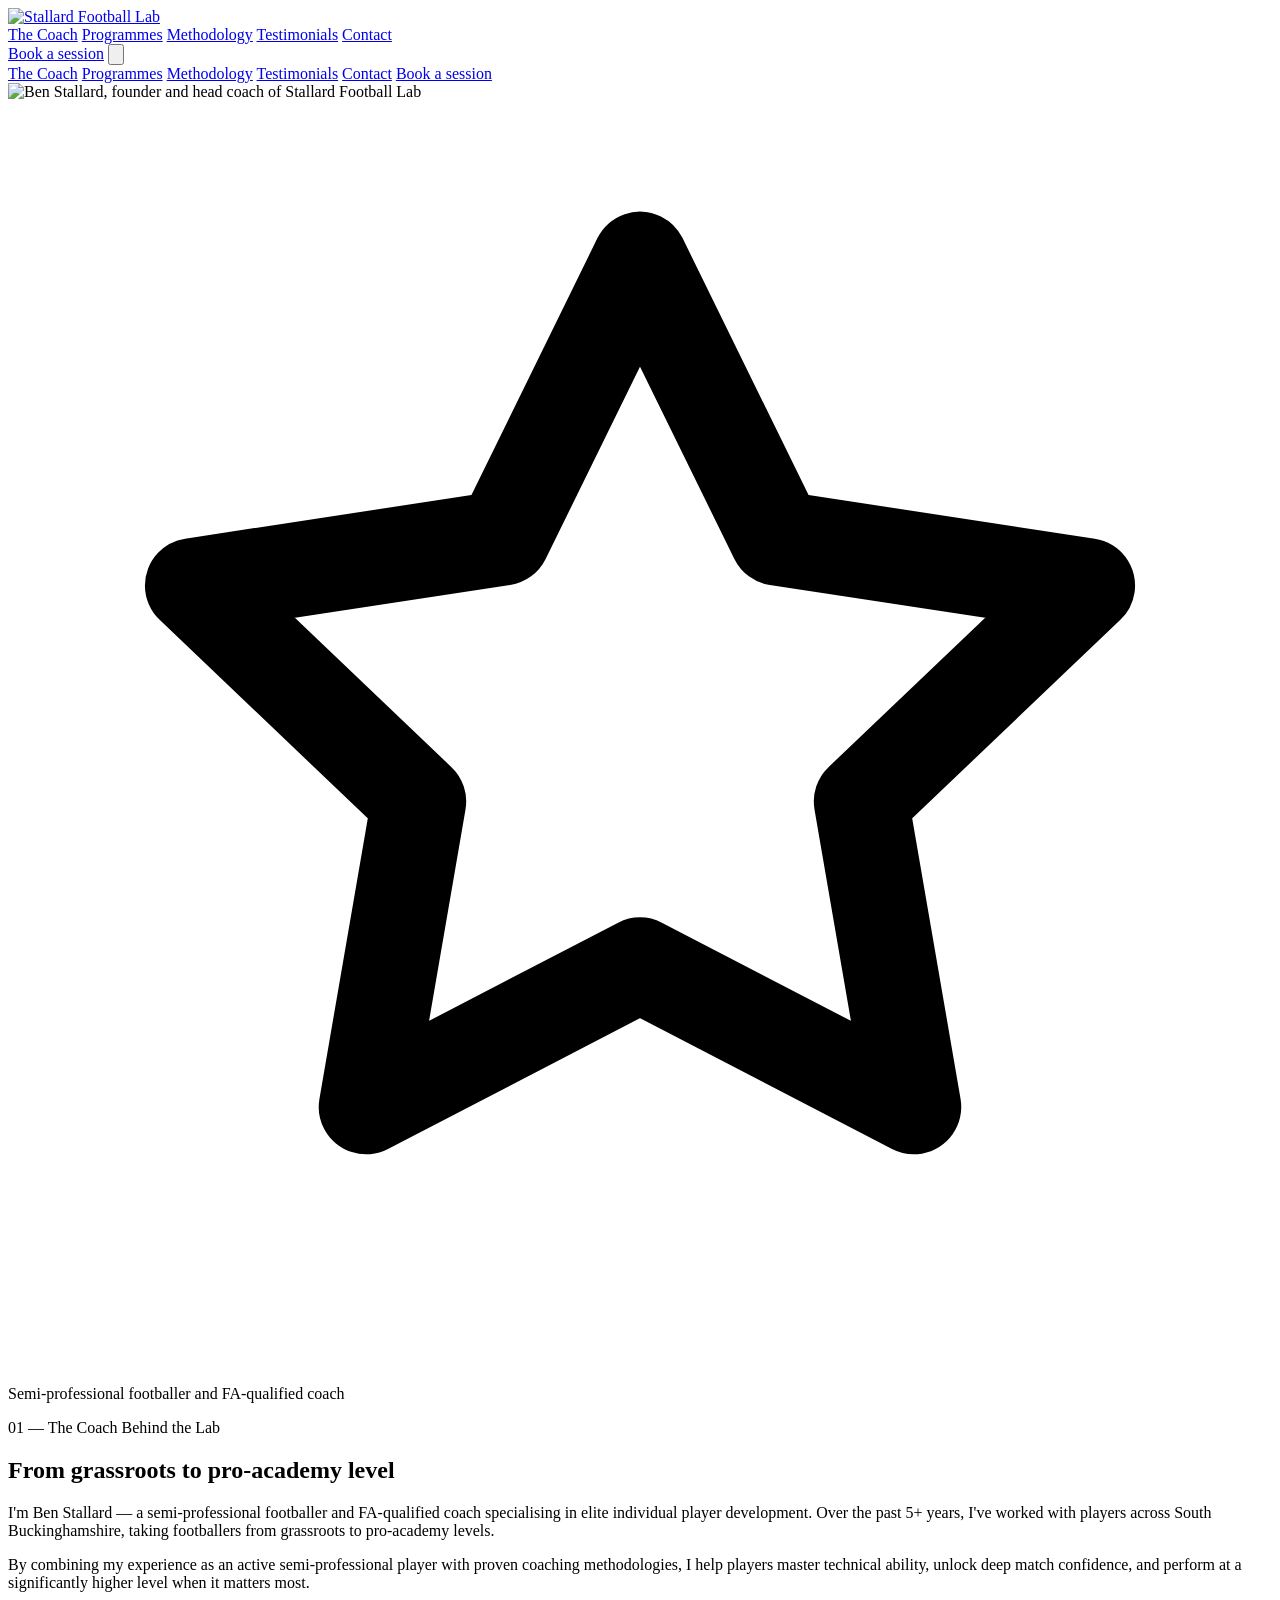
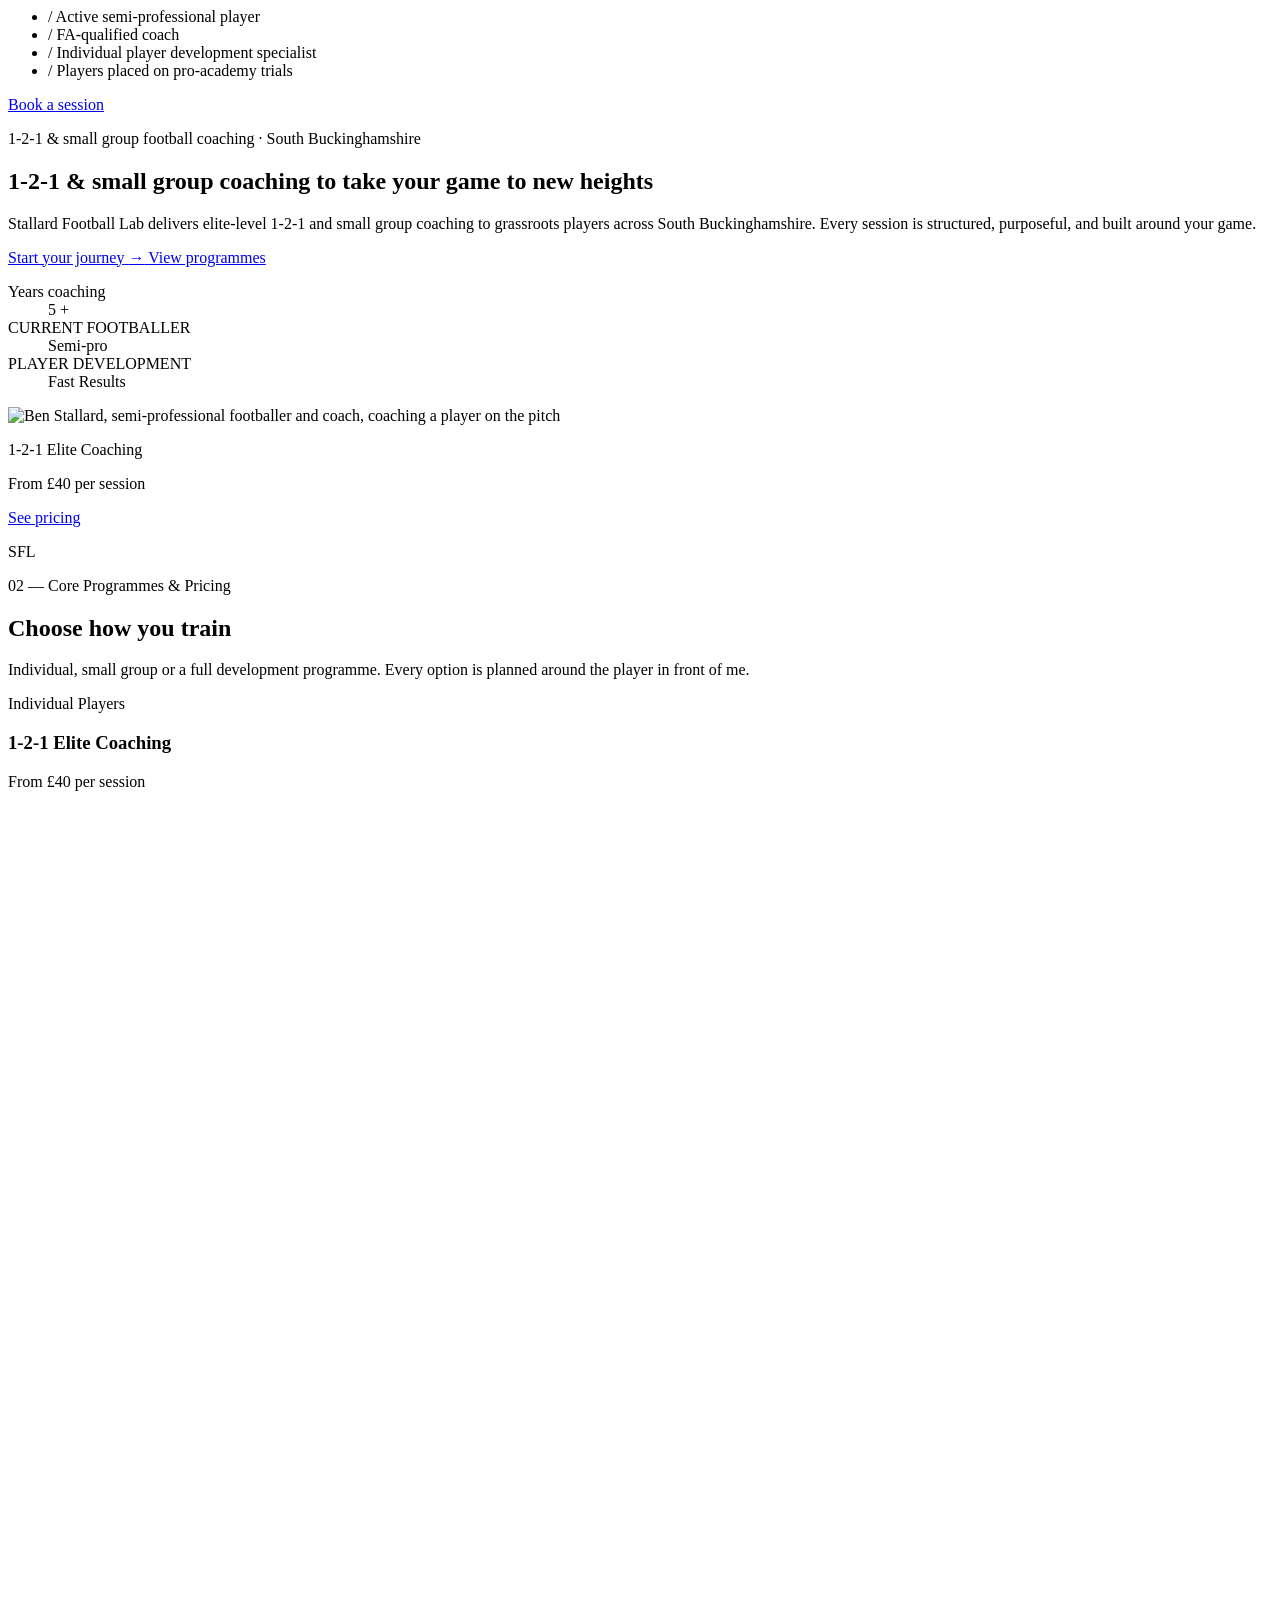
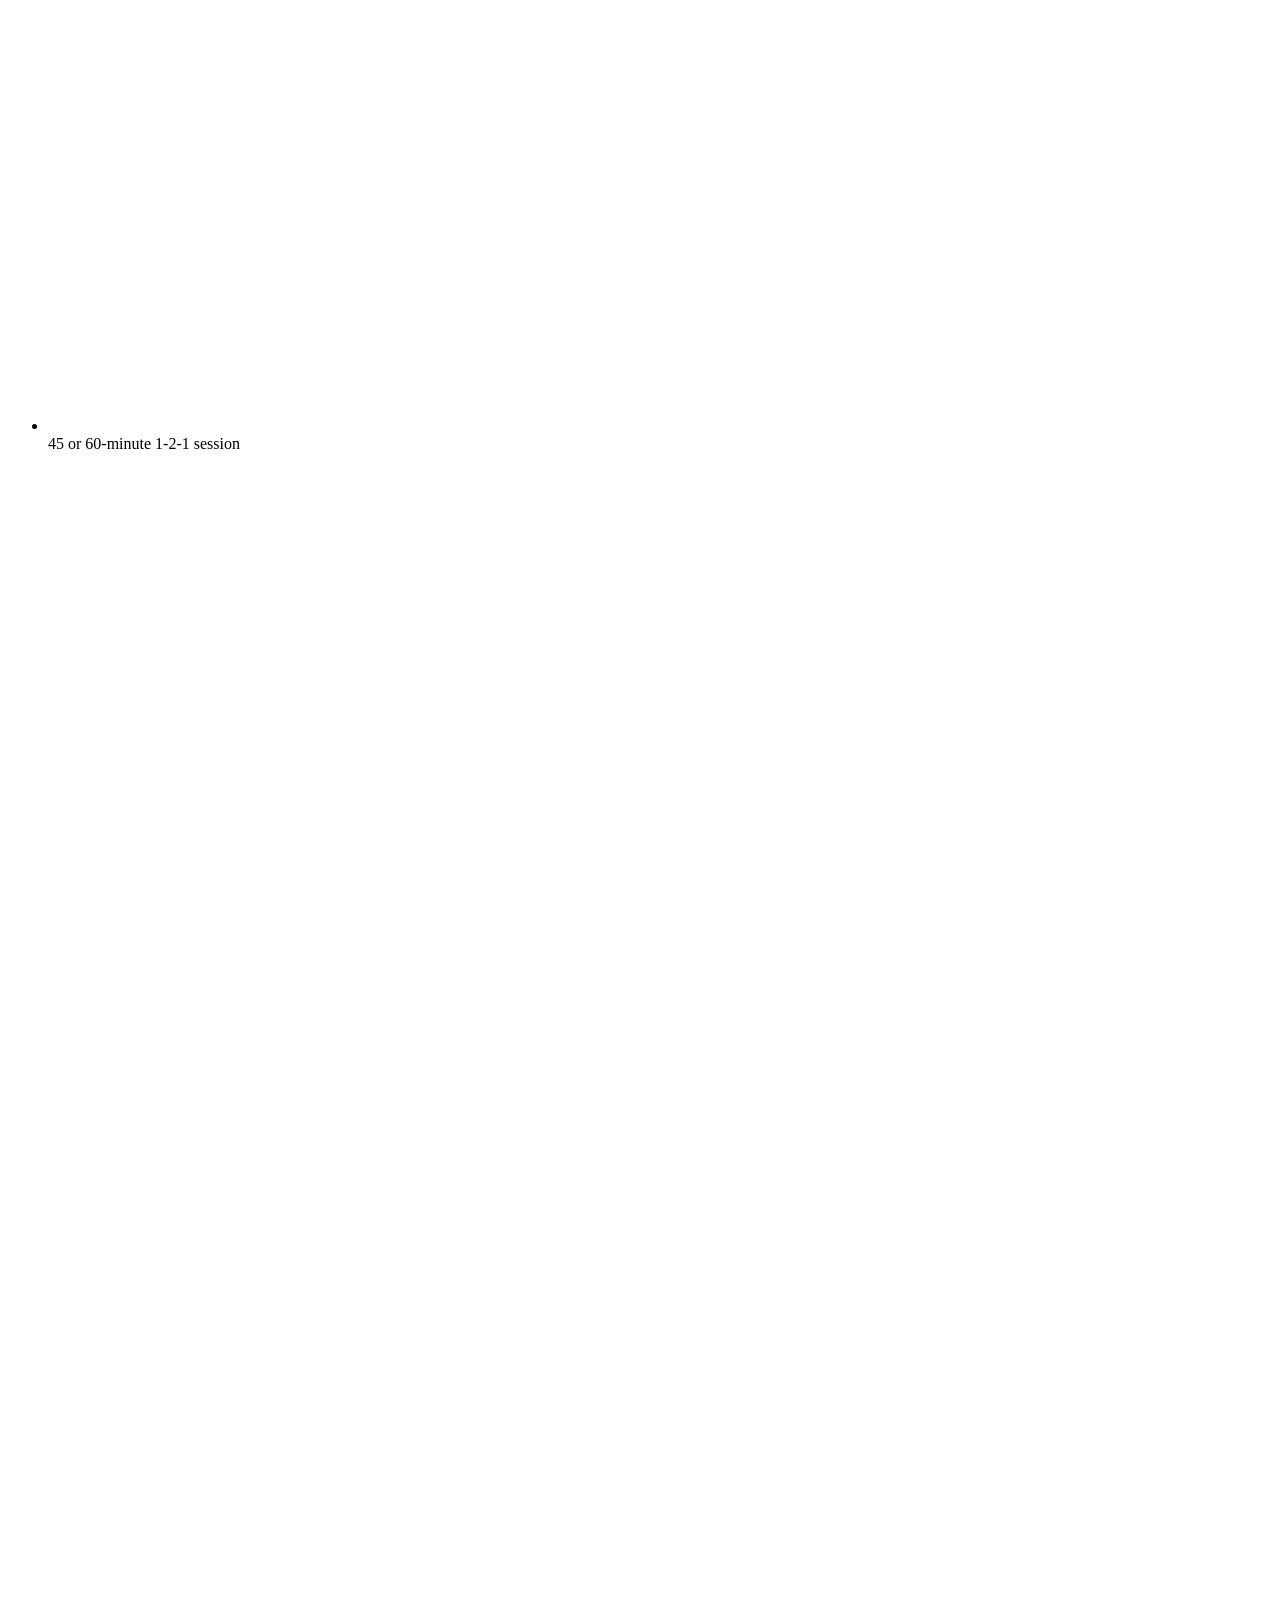
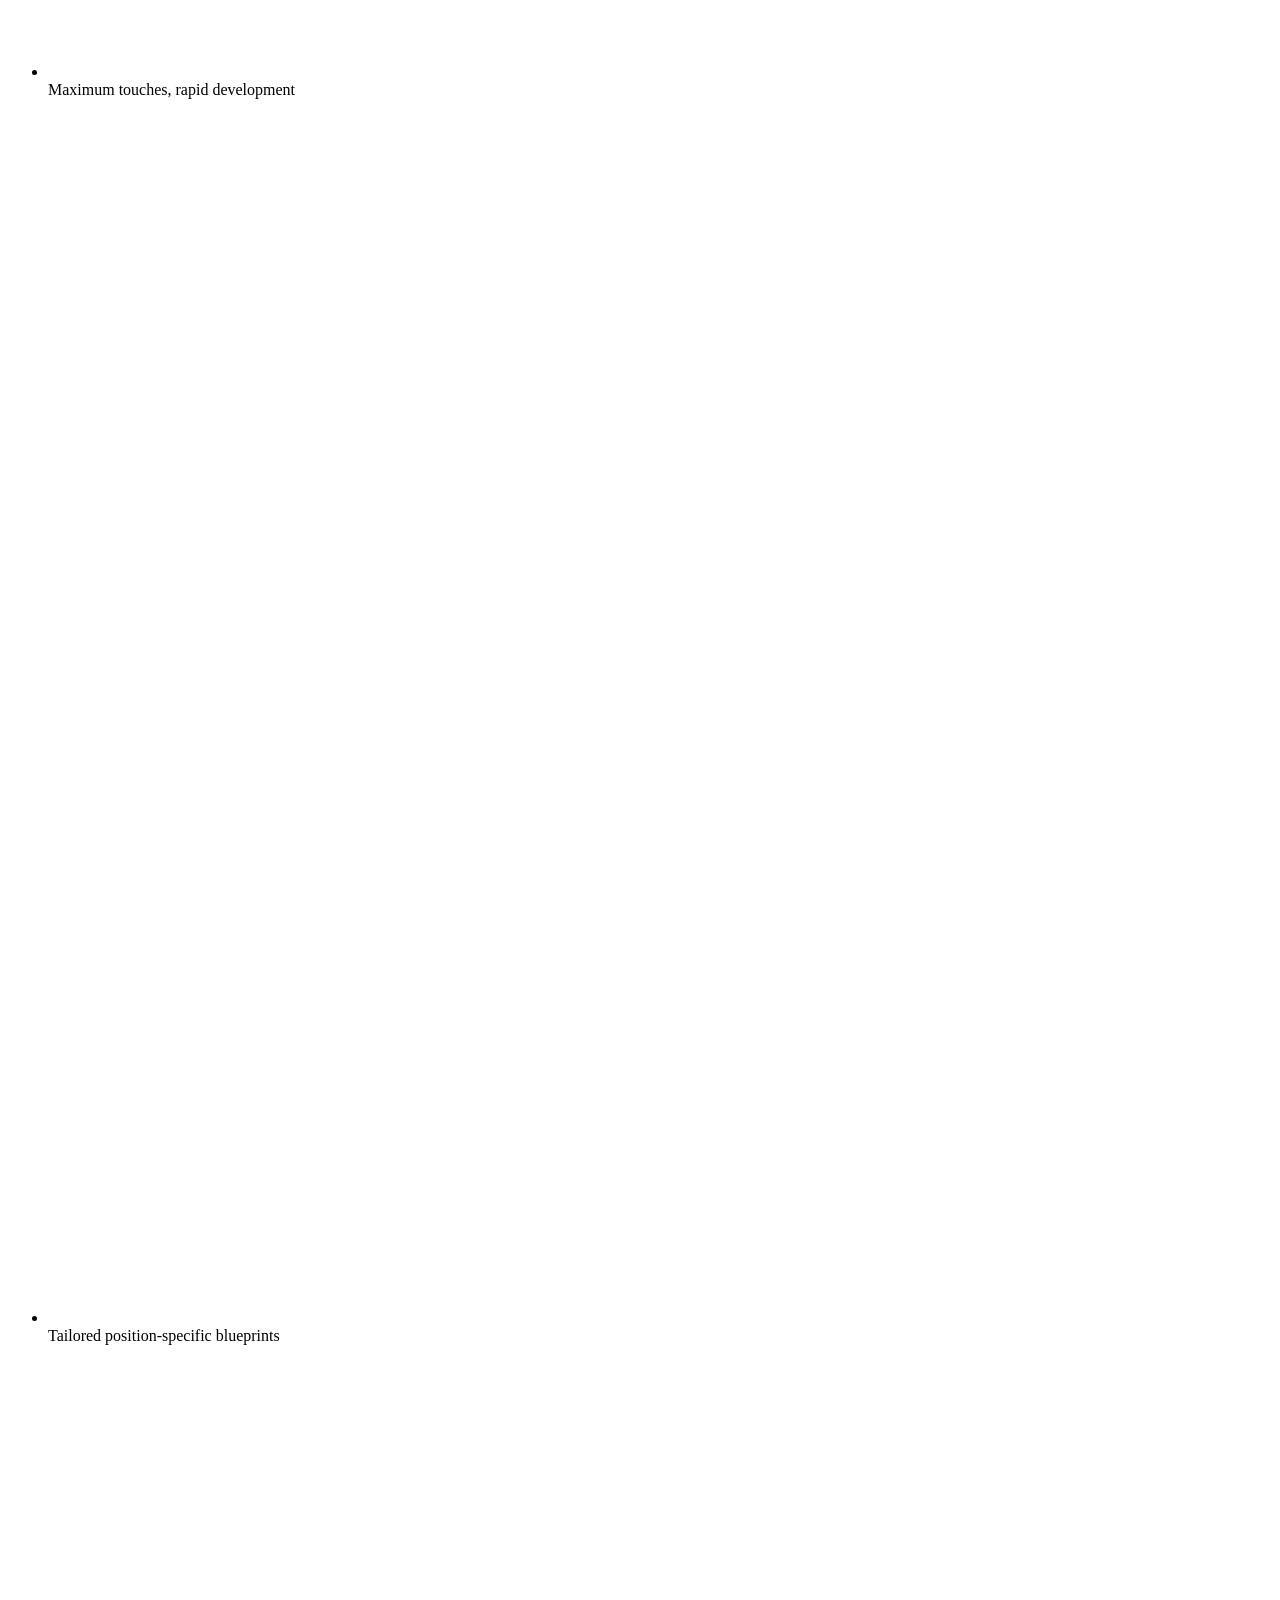
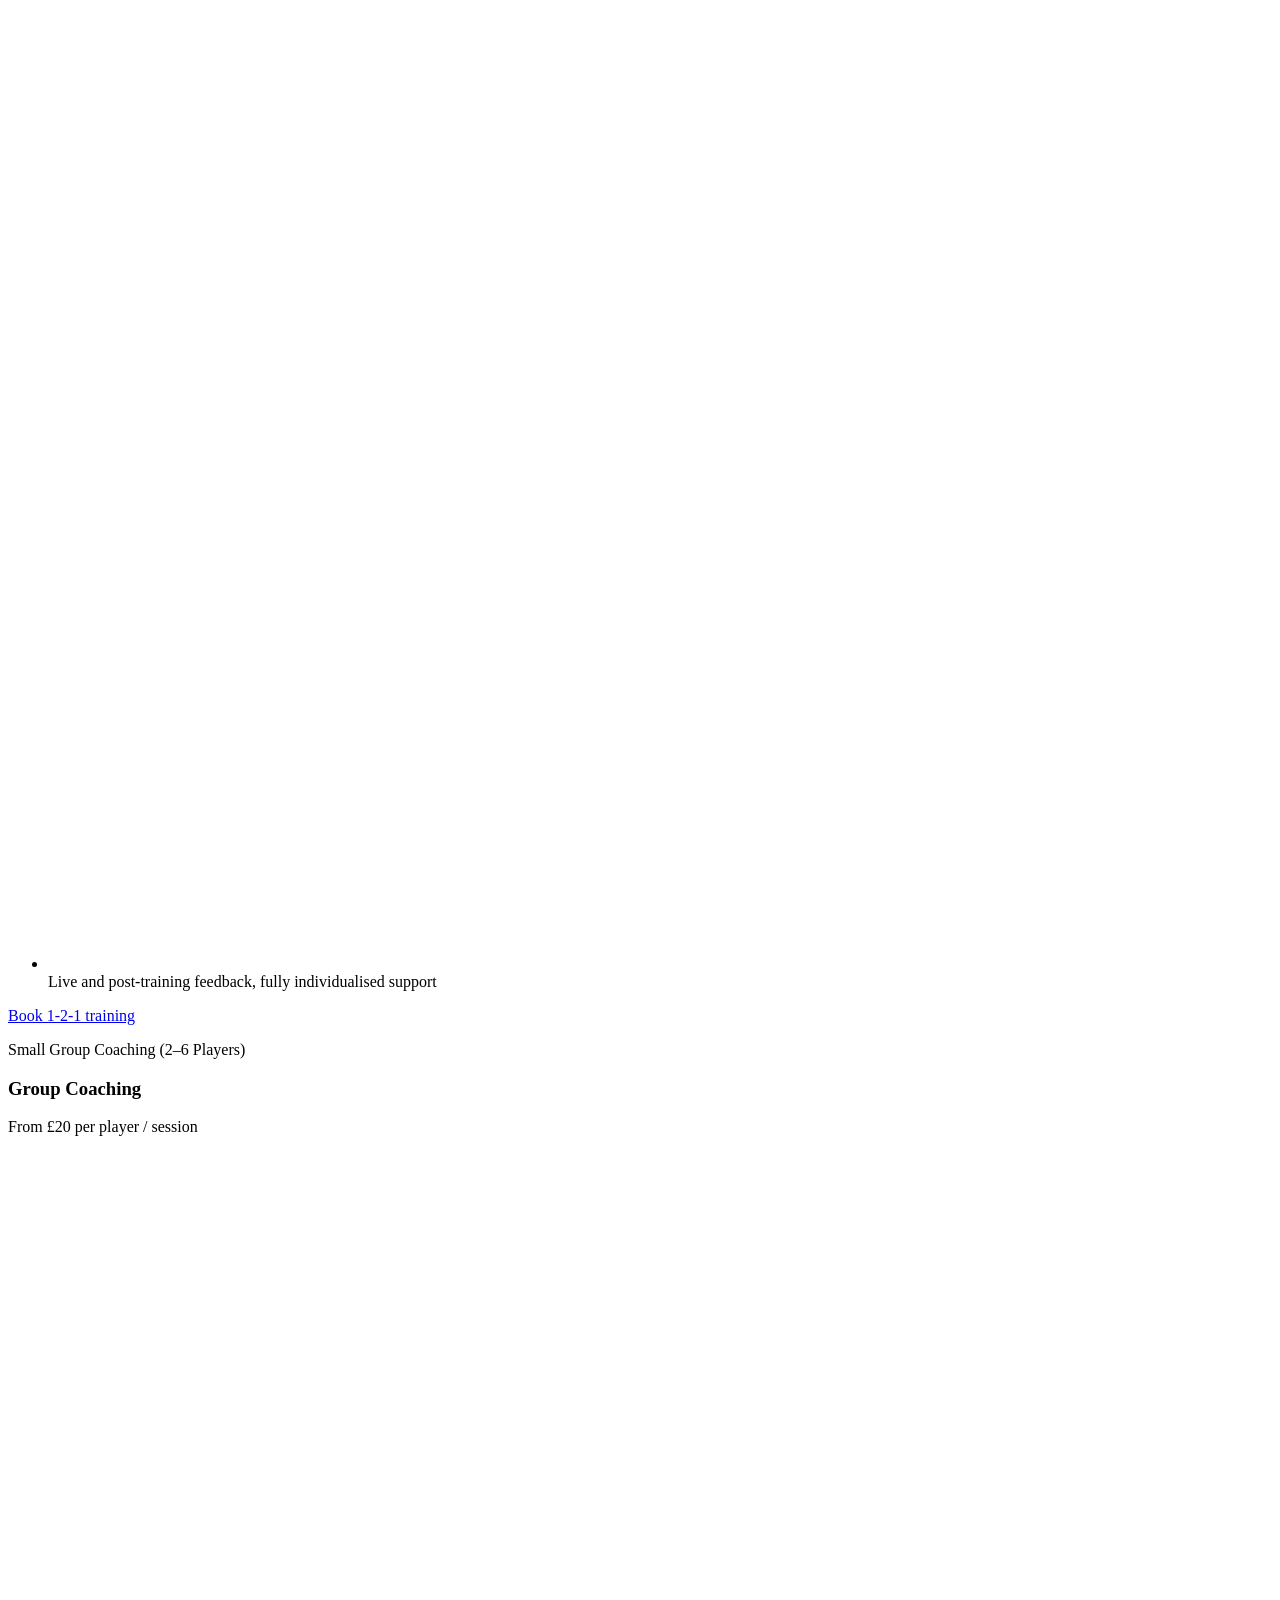
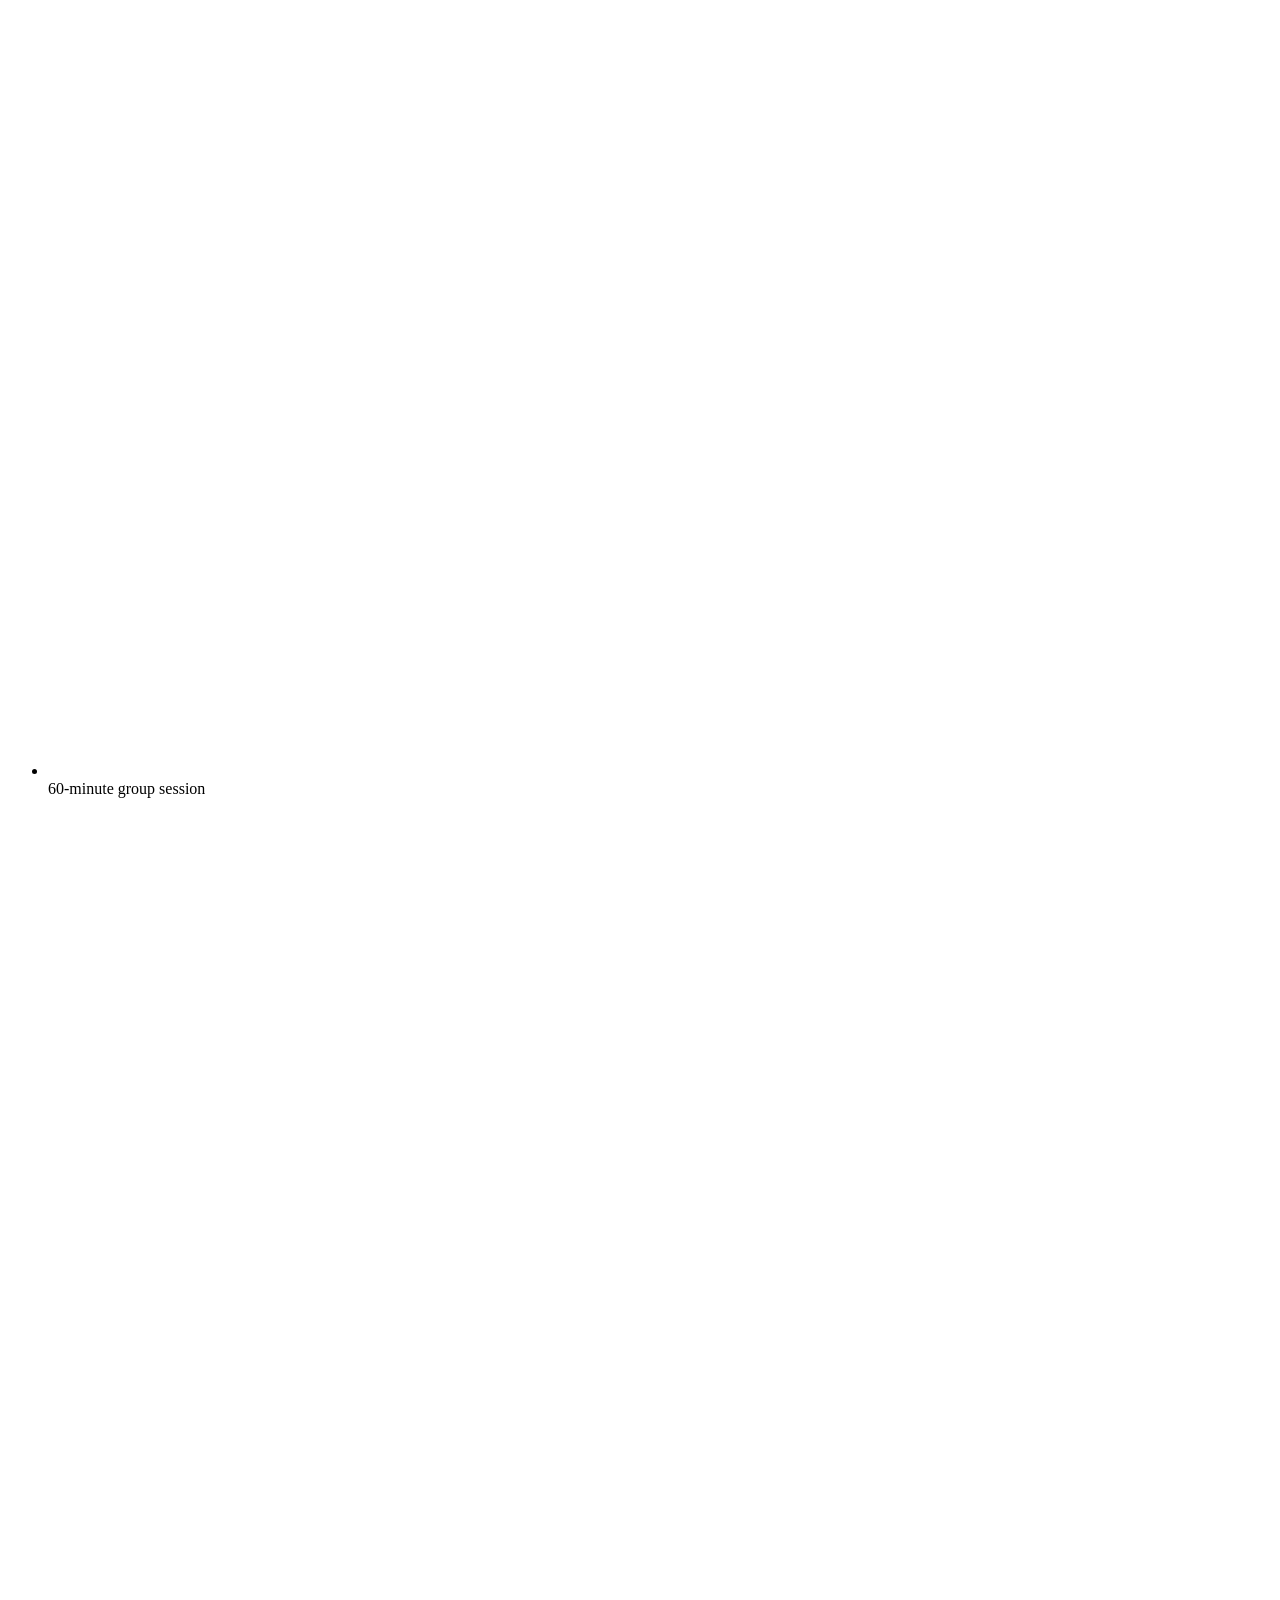
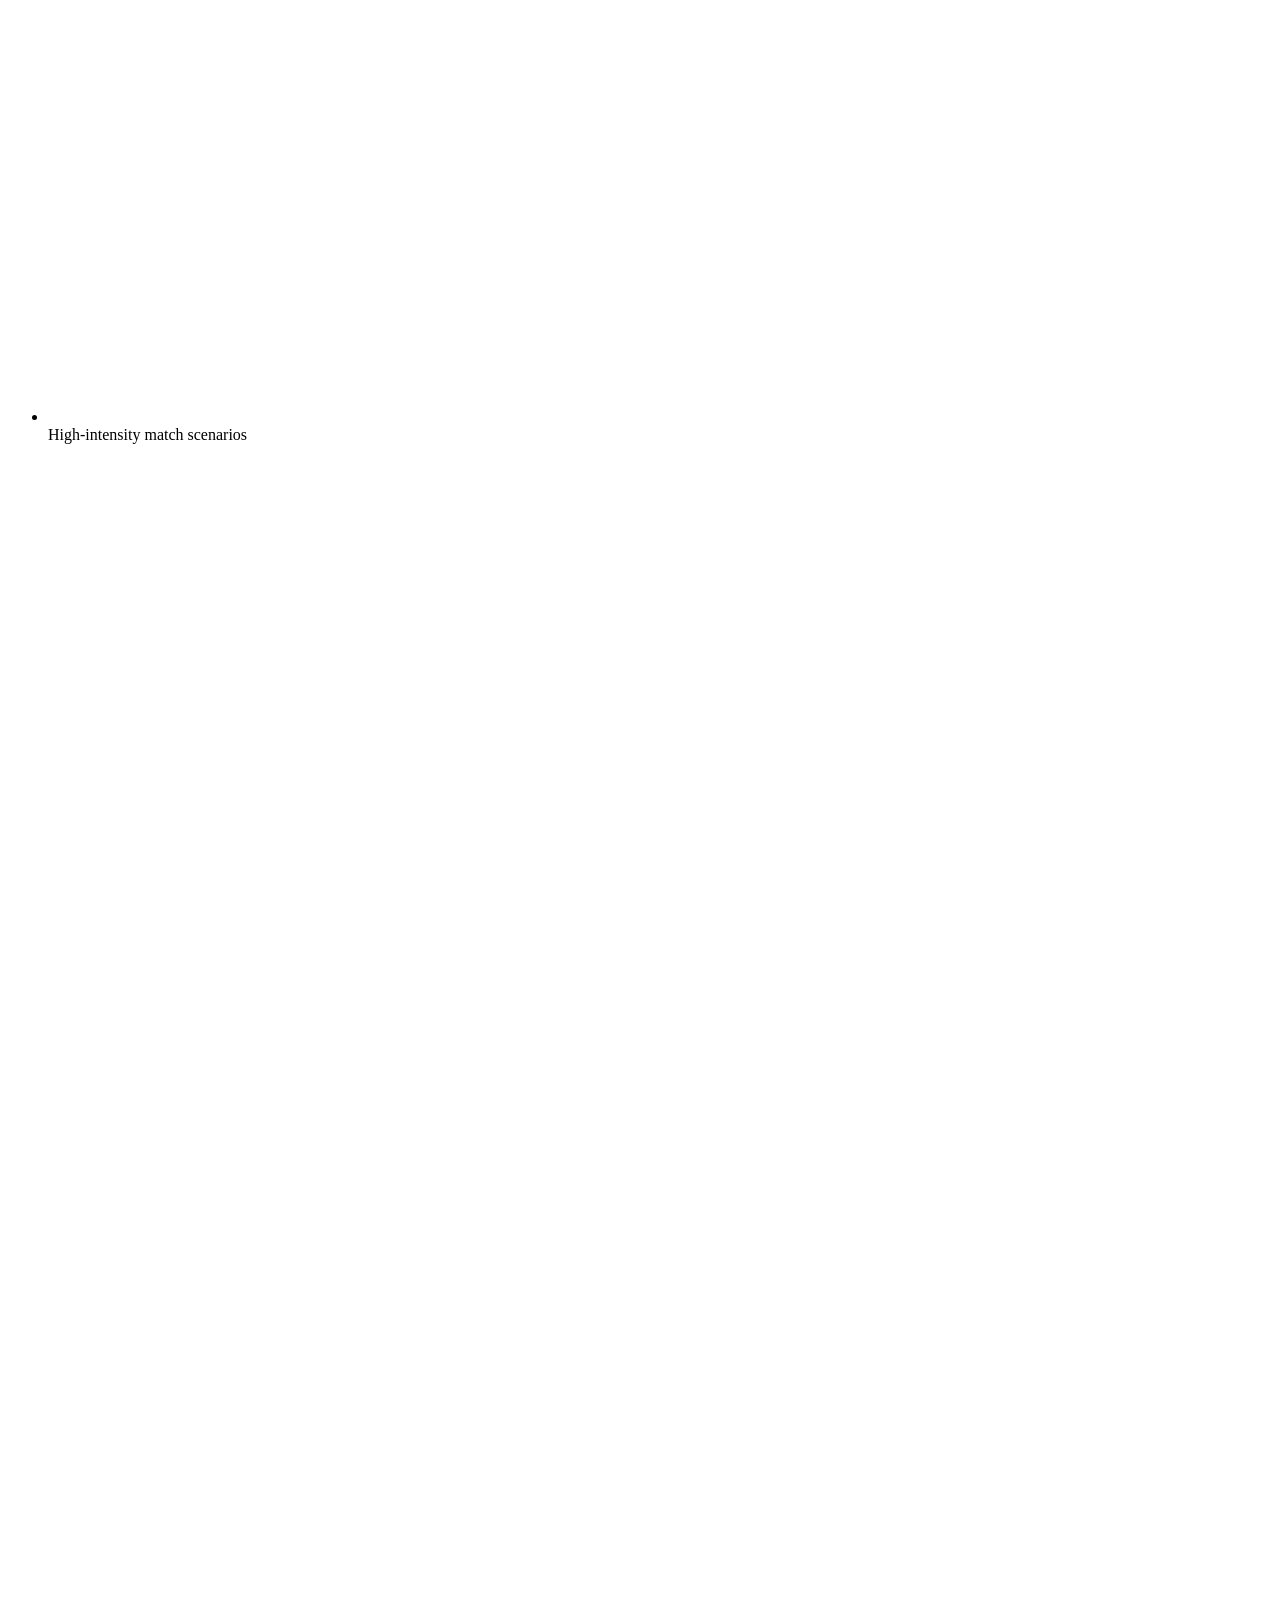
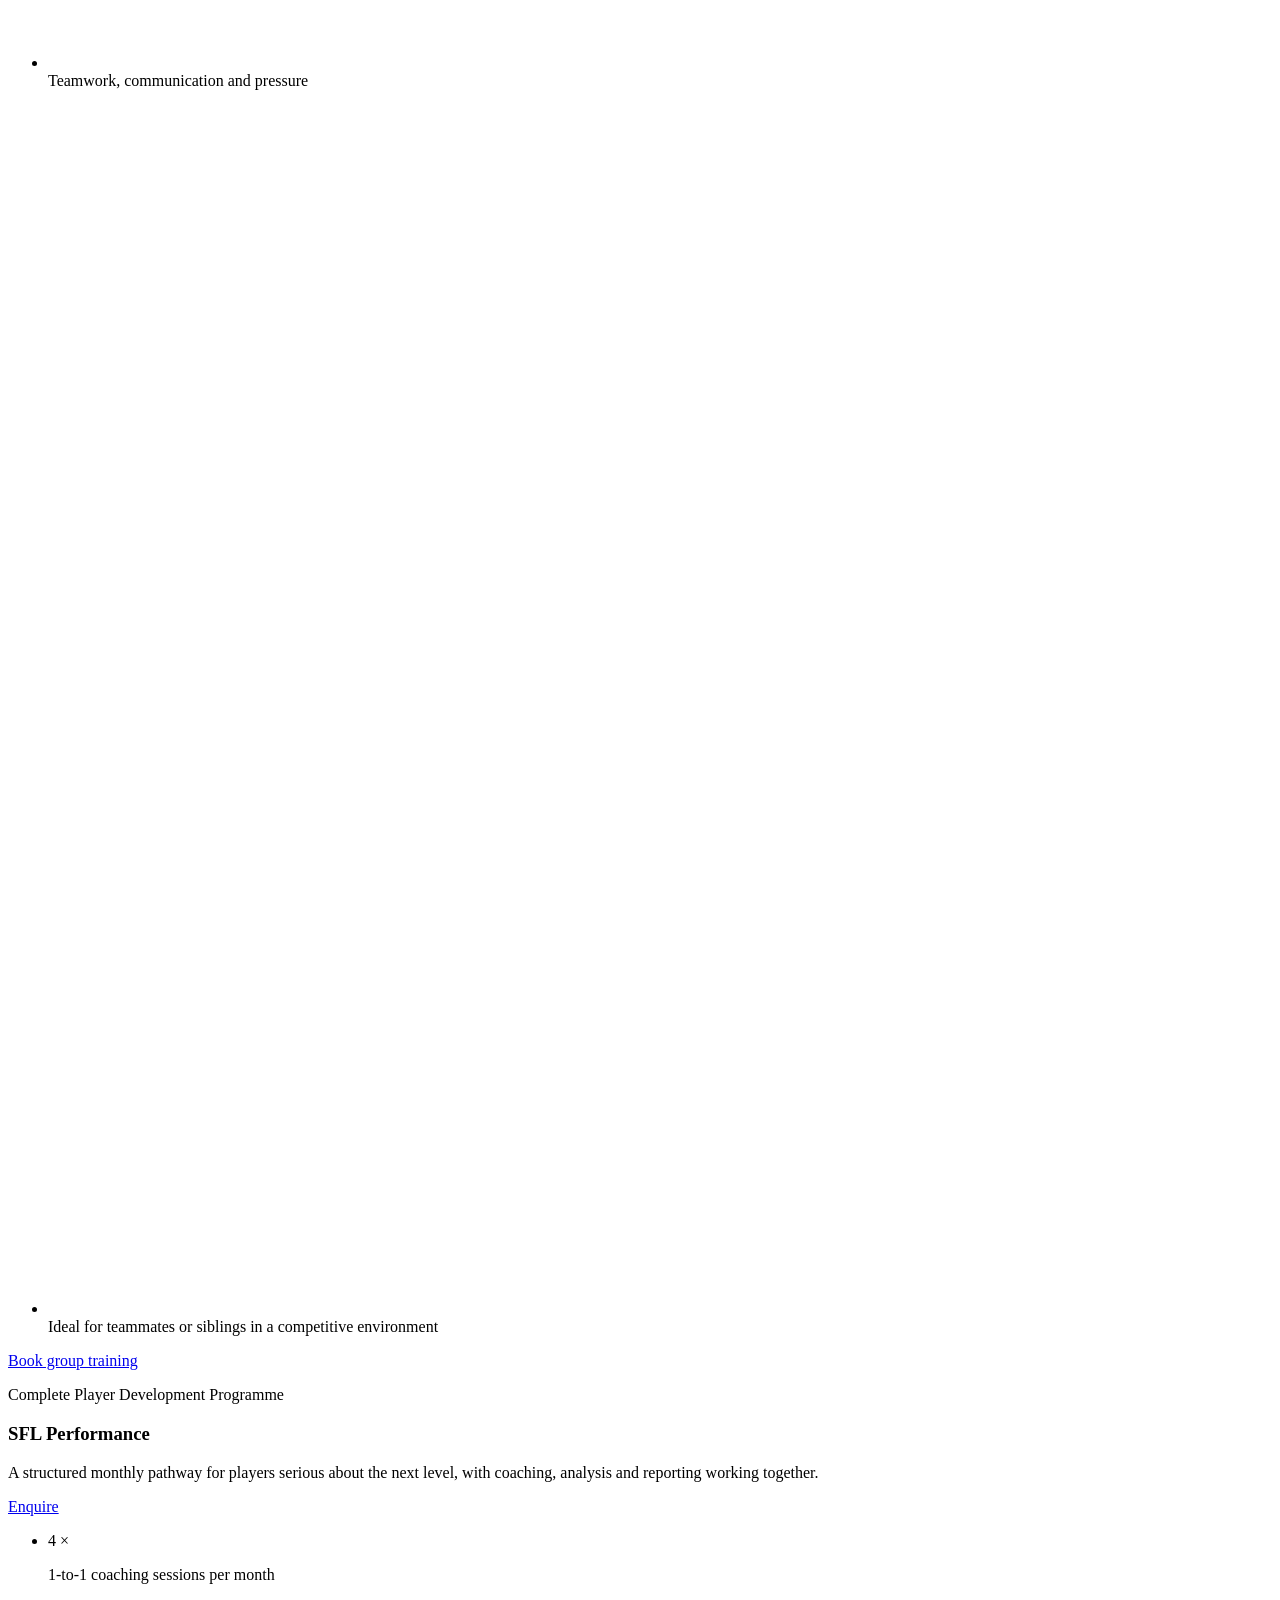
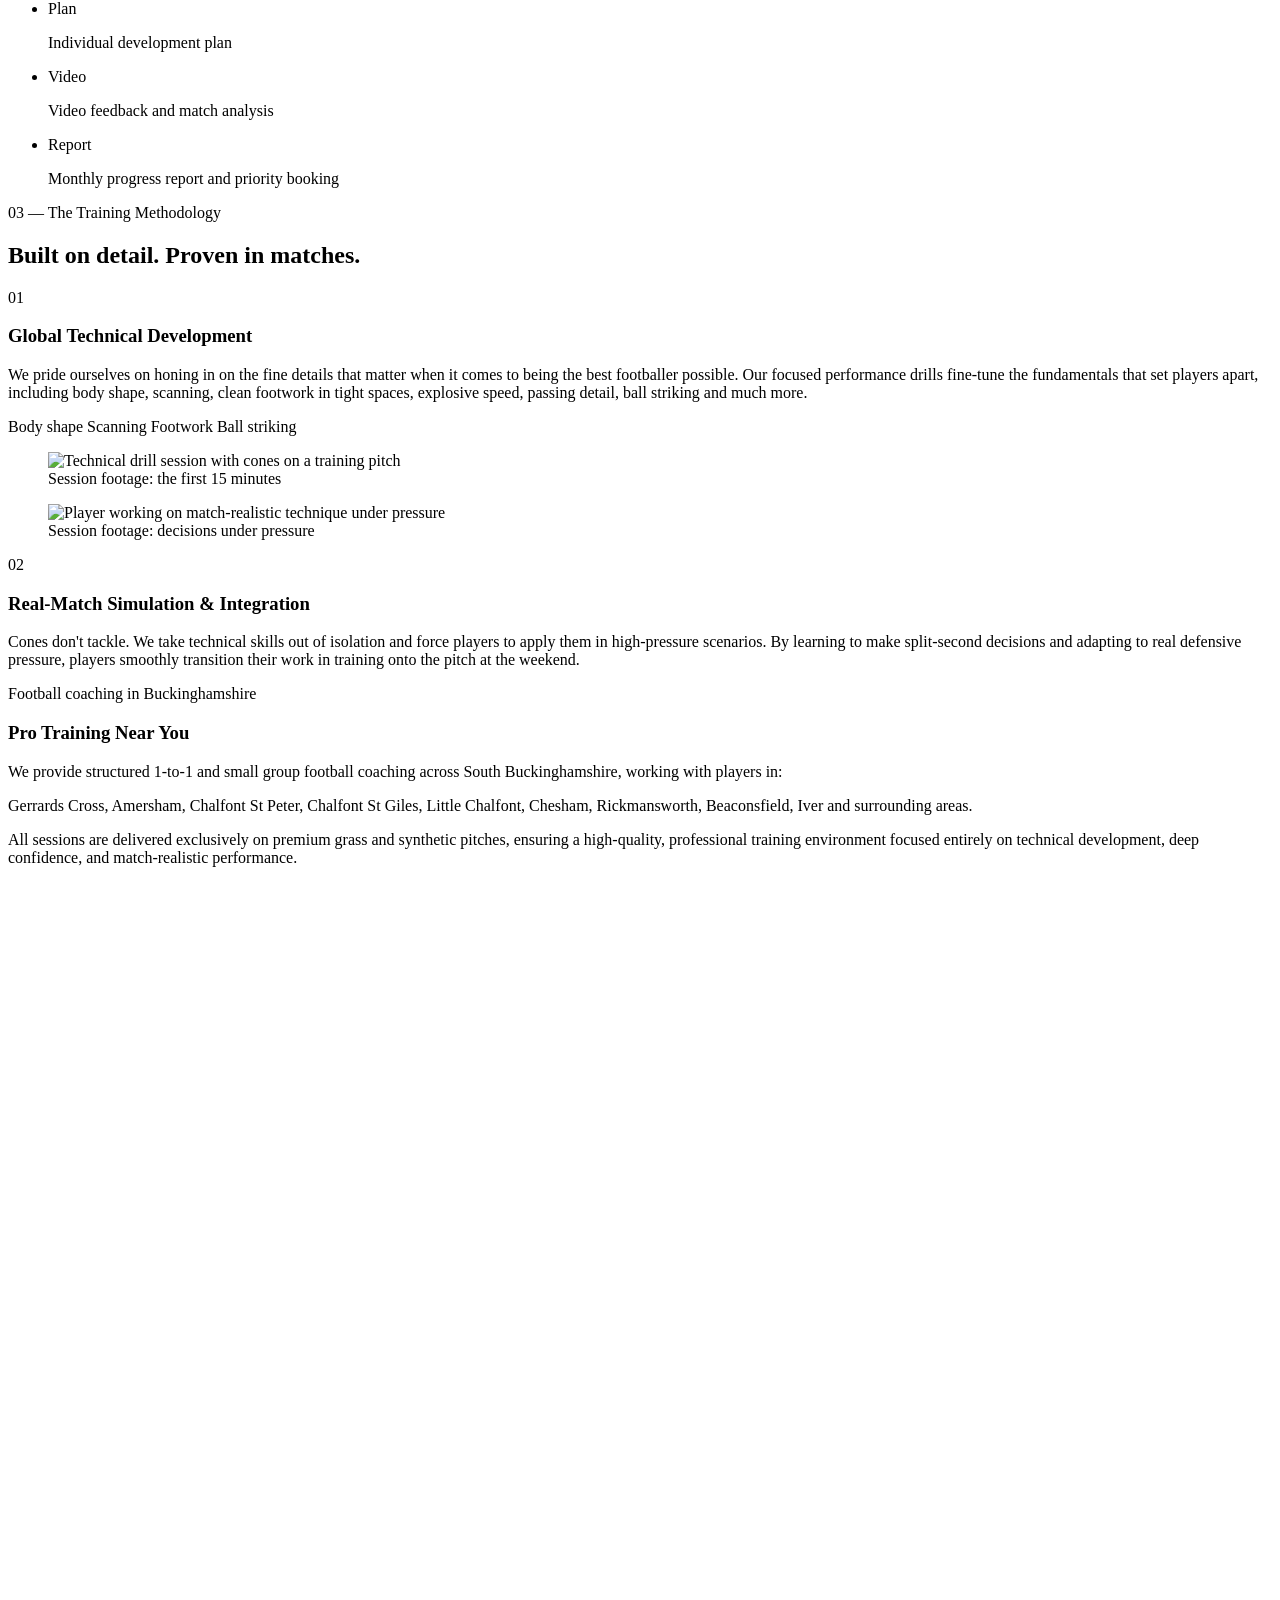
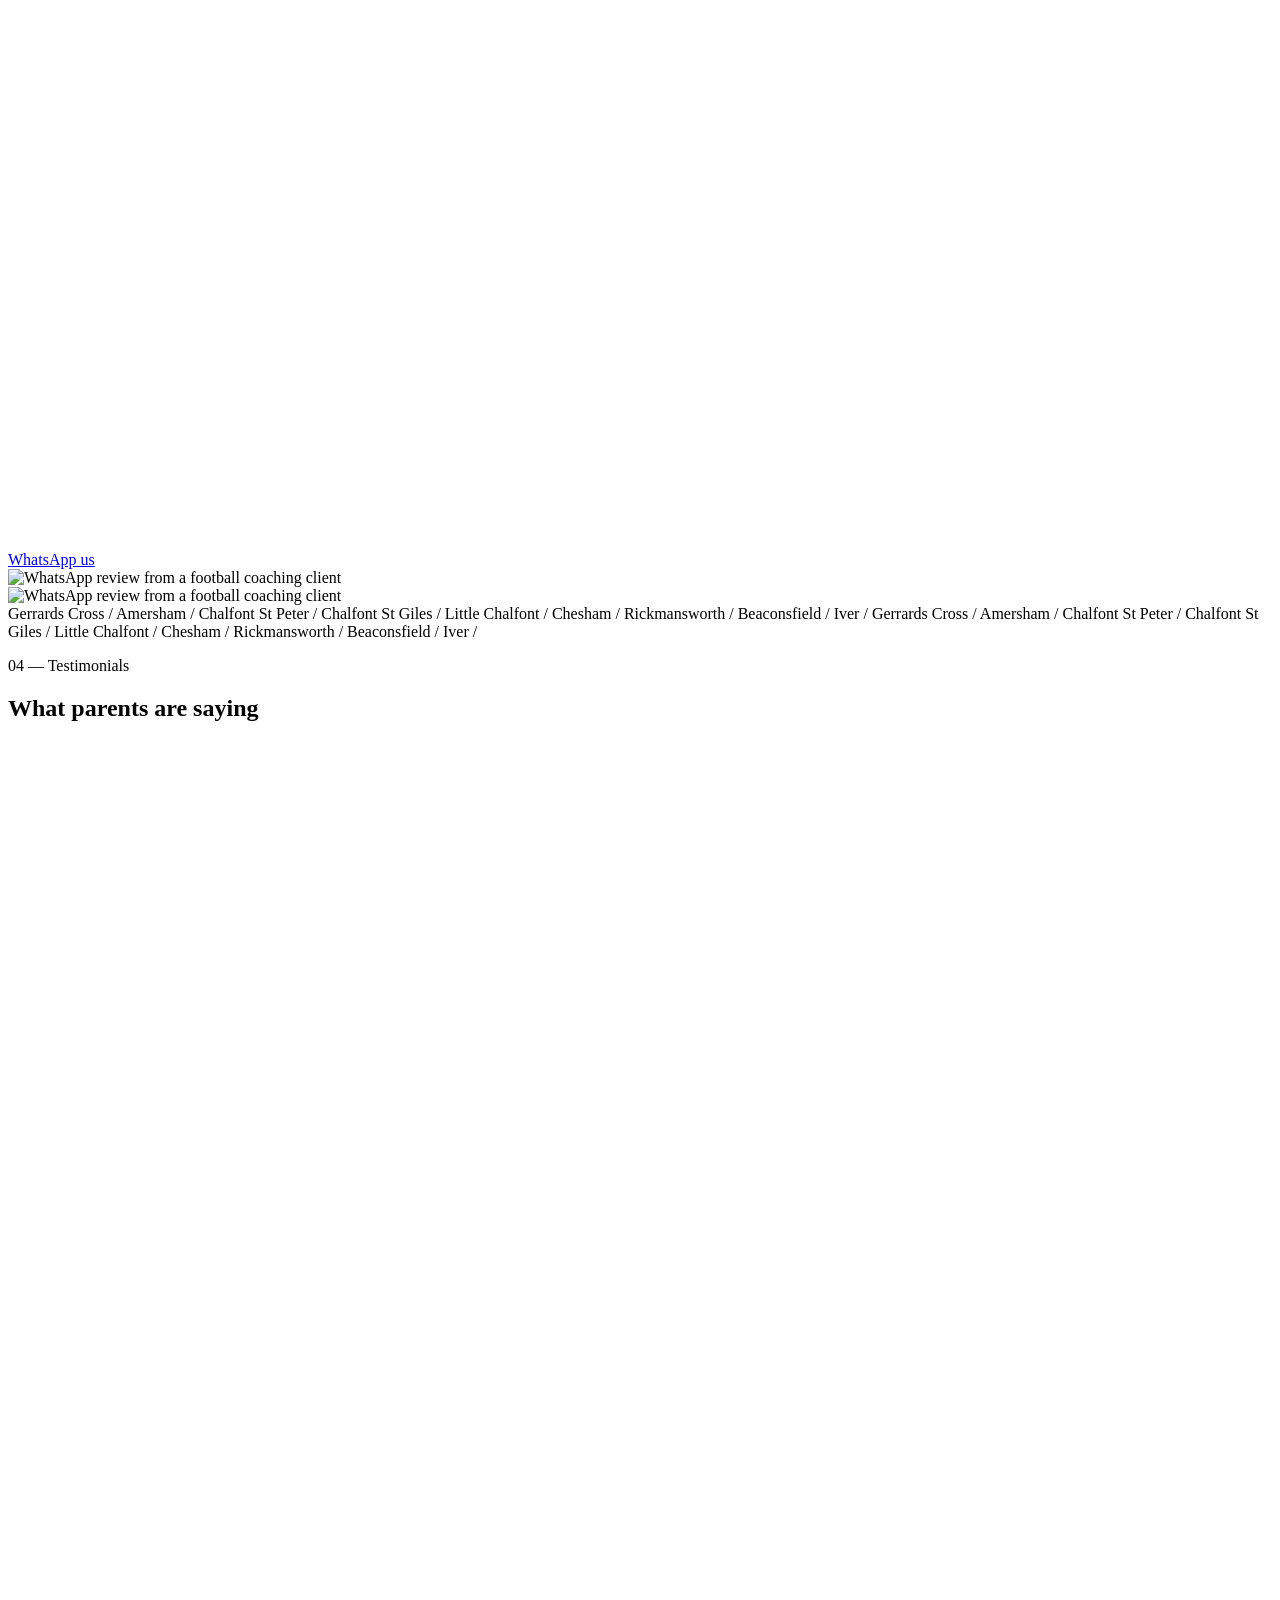
==== commit 7211c8c7: "Published from Shuffle Editor" ====
--- a/src/html/index.html
+++ b/src/html/index.html
@@ -13,89 +13,36 @@
 <body class="antialiased font-body bg-body text-body bg-[#070b1f] text-white font-sans">
     <div class="">
                 
-      <header class="sticky top-0 z-50 border-b border-white/5 bg-[#070b1f]/85 backdrop-blur-xl">
-        <div class="mx-auto flex max-w-7xl items-center justify-between gap-4 px-5 py-3 sm:px-8">
-          <a href="#top" class="flex shrink-0 items-center" aria-label="Stallard Football Lab home">
-            <img src="https://static.shuffle.dev/uploads/composer/7b/7b28d882-8af1-4fd4-9754-11b345970eec/image03.png" alt="Stallard Football Lab" class="h-10 w-auto sm:h-12">
-          </a>
-          <nav class="hidden items-center gap-9 lg:flex">
-            <a href="#coach" class="text-sm font-medium text-white/70 transition-colors duration-300 hover:text-white">The Coach</a>
-            <a href="#programmes" class="text-sm font-medium text-white/70 transition-colors duration-300 hover:text-white">Programmes</a>
-            <a href="#method" class="text-sm font-medium text-white/70 transition-colors duration-300 hover:text-white">Methodology</a>
-            <a href="#reviews" class="text-sm font-medium text-white/70 transition-colors duration-300 hover:text-white">Testimonials</a>
-            <a href="#contact" class="text-sm font-medium text-white/70 transition-colors duration-300 hover:text-white">Contact</a>
-          </nav>
-          <div class="flex items-center gap-3">
-            <a href="#contact" class="inline-flex items-center rounded-full bg-green-400 px-4 py-2.5 text-xs font-bold uppercase tracking-wider text-[#06102a] transition-all duration-300 hover:bg-green-300 active:scale-[0.97] sm:px-5">Book a session</a>
-            <button type="button" class="sfl-nav-toggle inline-flex h-10 w-10 items-center justify-center rounded-full border border-white/15 text-white transition-colors hover:bg-white/10 lg:hidden" aria-expanded="false" aria-label="Open menu">
-              <svg xmlns="http://www.w3.org/2000/svg" class="h-5 w-5" fill="none" viewbox="0 0 24 24" stroke="currentColor" stroke-width="1.8">
-                <path stroke-linecap="round" d="M4 7h16M4 12h16M4 17h10"></path>
-              </svg>
-            </button>
-          </div>
-        </div>
-        <div class="sfl-nav-panel hidden border-t border-white/5 bg-[#070b1f] lg:hidden">
-          <div class="flex flex-col px-5 py-4 sm:px-8">
-            <a href="#coach" class="block w-full border-b border-white/5 py-3 text-base font-medium text-white/80">The Coach</a>
-            <a href="#programmes" class="block w-full border-b border-white/5 py-3 text-base font-medium text-white/80">Programmes</a>
-            <a href="#method" class="block w-full border-b border-white/5 py-3 text-base font-medium text-white/80">Methodology</a>
-            <a href="#reviews" class="block w-full border-b border-white/5 py-3 text-base font-medium text-white/80">Testimonials</a>
-            <a href="#contact" class="block w-full border-b border-white/5 py-3 text-base font-medium text-white/80">Contact</a>
-            <a href="#contact" class="mt-4 block w-full rounded-full bg-green-400 py-3 text-center text-sm font-bold uppercase tracking-wider text-[#06102a]">Book a session</a>
-          </div>
-        </div>
+      <header class="sticky top-0 z-50 border-b border-white/5 bg-[#070b1f]/85 backdrop-blur-xl">
+        <div class="mx-auto flex max-w-7xl items-center justify-between gap-4 px-5 py-3 sm:px-8">
+          <a href="#top" class="flex shrink-0 items-center" aria-label="Stallard Football Lab home">
+            <img src="https://static.shuffle.dev/uploads/composer/7b/7b28d882-8af1-4fd4-9754-11b345970eec/image03.png" alt="Stallard Football Lab" class="h-10 w-auto sm:h-12">
+          </a>
+          <nav class="hidden items-center gap-9 lg:flex">
+            <a href="#coach" class="text-sm font-medium text-white/80 transition-colors duration-300 hover:text-white">The Coach</a>
+            <a href="#programmes" class="text-sm font-medium text-white/80 transition-colors duration-300 hover:text-white">Programmes</a>
+            <a href="#method" class="text-sm font-medium text-white/80 transition-colors duration-300 hover:text-white">Methodology</a>
+            <a href="#reviews" class="text-sm font-medium text-white/80 transition-colors duration-300 hover:text-white">Testimonials</a>
+            <a href="#contact" class="text-sm font-medium text-white/80 transition-colors duration-300 hover:text-white">Contact</a>
+          </nav>
+          <div class="flex items-center gap-3">
+            <a href="https://www.sumupbookings.com/stallard-football-lab" class="inline-flex items-center rounded-full bg-green-400 px-4 py-2.5 text-xs font-bold uppercase tracking-wider text-[#06102a] transition-all duration-300 hover:bg-green-300 active:scale-[0.97] sm:px-5">Book a session</a>
+            <button type="button" class="sfl-nav-toggle inline-flex h-10 w-10 items-center justify-center rounded-full border border-white/15 text-white transition-colors hover:bg-white/10 lg:hidden" aria-expanded="false" aria-label="Open menu" data-nav-bound="1">
+              <svg xmlns="http://www.w3.org/2000/svg" id="svg_a8764840743d685eb54b5387799186f6" class="h-5 w-5" fill="none" viewbox="0 0 24 24" stroke="currentColor" stroke-width="1.8"></svg>
+            </button>
+          </div>
+        </div>
+        <div class="sfl-nav-panel hidden border-t border-white/5 bg-[#070b1f] lg:hidden">
+          <div class="flex flex-col px-5 py-4 sm:px-8">
+            <a href="#coach" class="block w-full border-b border-white/5 py-3 text-base font-medium text-white/80">The Coach</a>
+            <a href="#programmes" class="block w-full border-b border-white/5 py-3 text-base font-medium text-white/80">Programmes</a>
+            <a href="#method" class="block w-full border-b border-white/5 py-3 text-base font-medium text-white/80">Methodology</a>
+            <a href="#reviews" class="block w-full border-b border-white/5 py-3 text-base font-medium text-white/80">Testimonials</a>
+            <a href="#contact" class="block w-full border-b border-white/5 py-3 text-base font-medium text-white/80">Contact</a>
+            <a href="#contact" class="mt-4 block w-full rounded-full bg-green-400 py-3 text-center text-sm font-bold uppercase tracking-wider text-[#06102a]">Book a session</a>
+          </div>
+        </div>
       </header>
-                
-      <section class="sfl-hero-bg relative overflow-hidden pt-12 pb-20 sm:pt-16 lg:pt-20 lg:pb-28">
-        <div class="mx-auto grid max-w-7xl grid-cols-1 items-center gap-12 px-5 sm:px-8 lg:grid-cols-12 lg:gap-10">
-          <div class="sfl-reveal lg:col-span-6" style="transition-delay: 0ms;">
-            <p class="inline-flex items-center gap-2 rounded-full border border-green-400/30 bg-green-400/10 px-4 py-1.5 text-xs font-semibold uppercase tracking-[0.18em] text-green-300">
-              <span class="h-1.5 w-1.5 rounded-full bg-green-400"></span>
-              <span>1-2-1 &amp; small group football coaching · South Buckinghamshire</span>
-            </p>
-            <h1 class="font-heading mt-7 break-words text-5xl font-bold uppercase leading-[0.92] tracking-tight sm:text-6xl lg:text-7xl">
-              1-2-1 &amp; small group coaching to take your game to
-              <span class="text-green-400">new heights</span>
-            </h1>
-            <p class="mt-7 max-w-xl text-base leading-relaxed text-white/70 sm:text-lg">I’m Ben Stallard, a semi-professional football player and coach. Through Stallard Football Lab, I deliver purposeful 1-2-1 and small group coaching for grassroots &amp; academy players across South Buckinghamshire, with every session built around your game.</p>
-            <div class="mt-9 flex flex-col gap-3 sm:flex-row sm:flex-wrap">
-              <a href="#contact" class="group inline-flex items-center justify-center gap-3 rounded-full bg-green-400 px-7 py-4 text-sm font-bold uppercase tracking-wider text-[#06102a] shadow-[0_18px_40px_-12px_rgba(74,222,128,0.55)] transition-all duration-300 hover:bg-green-300 active:scale-[0.97]">
-                <span>Start your journey</span>
-                <span aria-hidden="true" class="transition-transform duration-300 group-hover:translate-x-1">→</span>
-              </a>
-              <a href="#programmes" class="inline-flex items-center justify-center rounded-full border border-white/20 px-7 py-4 text-sm font-bold uppercase tracking-wider text-white transition-all duration-300 hover:border-white/50 hover:bg-white/5 active:scale-[0.97]">View programmes</a>
-            </div>
-            <dl class="mt-12 grid grid-cols-3 gap-4 border-t border-white/10 pt-8 sm:gap-8">
-              <div>
-                <dt class="text-[11px] uppercase tracking-[0.16em] text-white/50">Years coaching</dt>
-                <dd class="font-heading mt-1 text-3xl font-bold sm:text-4xl">
-                  <span class="sfl-count" data-count="5">5</span>
-                  <span class="text-green-400">+</span>
-                </dd>
-              </div>
-              <div><dt class="text-[11px] uppercase tracking-[0.16em] text-white/50">CURRENT FOOTBALLER</dt><dd class="font-heading mt-1 text-3xl font-bold sm:text-4xl">Semi-pro</dd></div>
-              <div><dt class="text-[11px] uppercase tracking-[0.16em] text-white/50">PLAYER DEVELOPMENT</dt><dd class="font-heading mt-1 text-3xl font-bold sm:text-4xl">Fast Results</dd></div>
-            </dl>
-          </div>
-          <div class="sfl-reveal relative lg:col-span-6" style="transition-delay: 90ms;">
-            <div class="relative overflow-hidden rounded-[2rem] shadow-[0_50px_100px_-30px_rgba(34,197,94,0.35)] ring-1 ring-white/10">
-              <img src="https://static.shuffle.dev/uploads/composer/f2/f277bc17-5ee5-462c-b7ab-84ff7b00cf4c/container13.jpg" alt="Ben Stallard, semi-professional footballer and coach, coaching a player on the pitch" class="sfl-zoom aspect-square w-full object-cover">
-              <div class="absolute inset-0 bg-gradient-to-t from-[#070b1f]/90 via-transparent to-transparent"></div>
-              <div class="absolute inset-x-4 bottom-4 flex flex-col gap-3 rounded-2xl border border-white/15 bg-[#0b1335]/60 p-5 backdrop-blur-xl sm:inset-x-6 sm:bottom-6 sm:flex-row sm:items-center sm:justify-between">
-                <div>
-                  <p class="text-[11px] uppercase tracking-[0.18em] text-green-300">1-2-1 Elite Coaching</p>
-                  <p class="font-heading mt-1 text-2xl font-bold uppercase">
-                    <span>From £40</span>
-                    <span class="text-base font-medium normal-case text-white/60">per session</span>
-                  </p>
-                </div>
-                <a href="#programmes" class="inline-flex items-center justify-center rounded-full bg-white px-5 py-2.5 text-xs font-bold uppercase tracking-wider text-[#06102a] transition-all duration-300 hover:bg-green-300 active:scale-[0.97]">See pricing</a>
-              </div>
-            </div>
-            <p class="font-heading sfl-outline pointer-events-none absolute -top-10 right-0 hidden text-8xl font-bold uppercase leading-none md:block">SFL</p>
-          </div>
-        </div>
-      </section>
                 
       <section id="coach" class="border-y border-white/5 bg-[#0a1130] py-20 lg:py-28">
         <div class="mx-auto grid max-w-7xl grid-cols-1 items-center gap-12 px-5 sm:px-8 lg:grid-cols-12 lg:gap-16">
@@ -144,118 +91,158 @@
         </div>
       </section>
                 
-      <section id="programmes" class="py-20 lg:py-28">
-        <div class="mx-auto max-w-7xl px-5 sm:px-8">
-          <div class="sfl-reveal flex flex-col gap-6 lg:flex-row lg:items-end lg:justify-between">
-            <div class="max-w-2xl">
-              <p class="text-xs font-semibold uppercase tracking-[0.22em] text-green-400">02 — Core Programmes &amp; Pricing</p>
-              <h2 class="font-heading mt-5 text-4xl font-bold uppercase leading-[0.95] sm:text-5xl lg:text-6xl">
-                <span>Choose how you </span>
-                <span class="text-green-400">train</span>
-              </h2>
-            </div>
-            <p class="max-w-md text-base leading-relaxed text-white/60">Individual, small group or a full development programme. Every option is planned around the player in front of me.</p>
-          </div>
-          <div class="mt-14 grid grid-cols-1 gap-6 lg:grid-cols-2">
-            <article class="sfl-reveal relative flex flex-col rounded-[1.75rem] border border-green-400/40 bg-gradient-to-b from-[#0f1a45] to-[#0a1130] p-8 shadow-[0_40px_80px_-40px_rgba(74,222,128,0.4)] sm:p-10">
-              
-              <p class="text-sm text-white/60">Individual Players</p>
-              <h3 class="font-heading mt-2 text-3xl font-bold uppercase sm:text-4xl">1-2-1 Elite Coaching</h3>
-              <p class="mt-6 flex items-baseline gap-2">
-                <span class="font-heading text-5xl font-bold text-green-400 sm:text-6xl">From £40</span>
-                <span class="text-sm text-white/50">per session</span>
-              </p>
-              <ul class="mt-8 flex flex-col gap-3 border-t border-white/10 pt-8 text-sm text-white/80">
-                <li class="flex items-start gap-3">
-                  <svg xmlns="http://www.w3.org/2000/svg" class="mt-0.5 h-4 w-4 shrink-0 text-green-400" fill="none" viewbox="0 0 24 24" stroke="currentColor" stroke-width="2.4">
-                    <path stroke-linecap="round" stroke-linejoin="round" d="M5 12.5l4.5 4.5L19 7"></path>
-                  </svg>
-                  <span>45 or 60-minute 1-2-1 session</span>
-                </li>
-                <li class="flex items-start gap-3">
-                  <svg xmlns="http://www.w3.org/2000/svg" class="mt-0.5 h-4 w-4 shrink-0 text-green-400" fill="none" viewbox="0 0 24 24" stroke="currentColor" stroke-width="2.4">
-                    <path stroke-linecap="round" stroke-linejoin="round" d="M5 12.5l4.5 4.5L19 7"></path>
-                  </svg>
-                  <span>Maximum touches, rapid development</span>
-                </li>
-                <li class="flex items-start gap-3">
-                  <svg xmlns="http://www.w3.org/2000/svg" class="mt-0.5 h-4 w-4 shrink-0 text-green-400" fill="none" viewbox="0 0 24 24" stroke="currentColor" stroke-width="2.4">
-                    <path stroke-linecap="round" stroke-linejoin="round" d="M5 12.5l4.5 4.5L19 7"></path>
-                  </svg>
-                  <span>Tailored position-specific blueprints</span>
-                </li>
-                <li class="flex items-start gap-3">
-                  <svg xmlns="http://www.w3.org/2000/svg" class="mt-0.5 h-4 w-4 shrink-0 text-green-400" fill="none" viewbox="0 0 24 24" stroke="currentColor" stroke-width="2.4">
-                    <path stroke-linecap="round" stroke-linejoin="round" d="M5 12.5l4.5 4.5L19 7"></path>
-                  </svg>
-                  <span>Live and post-training feedback, fully individualised support</span>
-                </li>
-              </ul>
-              <a href="#contact" class="mt-10 inline-flex items-center justify-center rounded-full bg-green-400 px-7 py-4 text-sm font-bold uppercase tracking-wider text-[#06102a] transition-all duration-300 hover:bg-green-300 active:scale-[0.97] sm:self-start">Book 1-2-1 training</a>
-            </article>
-            <article class="sfl-reveal flex flex-col rounded-[1.75rem] border border-white/10 bg-[#0a1130] p-8 sm:p-10">
-              <p class="text-sm text-white/60">Small Group Coaching (2–6 Players)</p>
-              <h3 class="font-heading mt-2 text-3xl font-bold uppercase sm:text-4xl">Group Coaching</h3>
-              <p class="mt-6 flex items-baseline gap-2">
-                <span class="font-heading text-5xl font-bold sm:text-6xl">From £20</span>
-                <span class="text-sm text-white/50">per player / session</span>
-              </p>
-              <ul class="mt-8 flex flex-col gap-3 border-t border-white/10 pt-8 text-sm text-white/80">
-                <li class="flex items-start gap-3">
-                  <svg xmlns="http://www.w3.org/2000/svg" class="mt-0.5 h-4 w-4 shrink-0 text-green-400" fill="none" viewbox="0 0 24 24" stroke="currentColor" stroke-width="2.4">
-                    <path stroke-linecap="round" stroke-linejoin="round" d="M5 12.5l4.5 4.5L19 7"></path>
-                  </svg>
-                  <span>60-minute group session</span>
-                </li>
-                <li class="flex items-start gap-3">
-                  <svg xmlns="http://www.w3.org/2000/svg" class="mt-0.5 h-4 w-4 shrink-0 text-green-400" fill="none" viewbox="0 0 24 24" stroke="currentColor" stroke-width="2.4">
-                    <path stroke-linecap="round" stroke-linejoin="round" d="M5 12.5l4.5 4.5L19 7"></path>
-                  </svg>
-                  <span>High-intensity match scenarios</span>
-                </li>
-                <li class="flex items-start gap-3">
-                  <svg xmlns="http://www.w3.org/2000/svg" class="mt-0.5 h-4 w-4 shrink-0 text-green-400" fill="none" viewbox="0 0 24 24" stroke="currentColor" stroke-width="2.4">
-                    <path stroke-linecap="round" stroke-linejoin="round" d="M5 12.5l4.5 4.5L19 7"></path>
-                  </svg>
-                  <span>Teamwork, communication and pressure</span>
-                </li>
-                <li class="flex items-start gap-3">
-                  <svg xmlns="http://www.w3.org/2000/svg" class="mt-0.5 h-4 w-4 shrink-0 text-green-400" fill="none" viewbox="0 0 24 24" stroke="currentColor" stroke-width="2.4">
-                    <path stroke-linecap="round" stroke-linejoin="round" d="M5 12.5l4.5 4.5L19 7"></path>
-                  </svg>
-                  <span>Ideal for teammates or siblings in a competitive environment</span>
-                </li>
-              </ul>
-              <a href="#contact" class="mt-10 inline-flex items-center justify-center rounded-full border border-white/25 px-7 py-4 text-sm font-bold uppercase tracking-wider text-white transition-all duration-300 hover:border-green-400 hover:text-green-300 active:scale-[0.97] sm:self-start">Book group training</a>
-            </article>
-            <article class="sfl-reveal grid grid-cols-1 gap-10 overflow-hidden rounded-[1.75rem] bg-green-400 p-8 text-[#06102a] sm:p-10 lg:col-span-2 lg:grid-cols-12 lg:items-center">
-              <div class="lg:col-span-5">
-                <p class="text-sm font-semibold">Complete Player Development Programme</p>
-                <h3 class="font-heading mt-2 text-4xl font-bold uppercase leading-none sm:text-5xl lg:text-6xl">SFL Performance</h3>
-                <p class="mt-5 max-w-md text-sm leading-relaxed text-[#06102a]/75">A structured monthly pathway for players serious about the next level, with coaching, analysis and reporting working together.</p>
-                <a href="#contact" class="mt-8 inline-flex items-center justify-center rounded-full bg-[#06102a] px-7 py-4 text-sm font-bold uppercase tracking-wider text-white transition-all duration-300 hover:bg-[#0f1a45] active:scale-[0.97]">Enquire</a>
-              </div>
-              <ul class="grid grid-cols-1 gap-px overflow-hidden rounded-2xl bg-[#06102a]/15 sm:grid-cols-2 lg:col-span-7">
-                <li class="bg-green-400 p-5">
-                  <span class="font-heading text-3xl font-bold">4 ×</span>
-                  <p class="mt-1 text-sm font-medium">1-to-1 coaching sessions per month</p>
-                </li>
-                <li class="bg-green-400 p-5">
-                  <span class="font-heading text-3xl font-bold">Plan</span>
-                  <p class="mt-1 text-sm font-medium">Individual development plan</p>
-                </li>
-                <li class="bg-green-400 p-5">
-                  <span class="font-heading text-3xl font-bold">Video</span>
-                  <p class="mt-1 text-sm font-medium">Video feedback and match analysis</p>
-                </li>
-                <li class="bg-green-400 p-5">
-                  <span class="font-heading text-3xl font-bold">Report</span>
-                  <p class="mt-1 text-sm font-medium">Monthly progress report and priority booking</p>
-                </li>
-              </ul>
-            </article>
-          </div>
-        </div>
+      <section class="sfl-hero-bg relative overflow-hidden pt-12 pb-20 sm:pt-16 lg:pt-20 lg:pb-28">
+        <div class="mx-auto grid max-w-7xl grid-cols-1 items-center gap-12 px-5 sm:px-8 lg:grid-cols-12 lg:gap-10">
+          <div class="sfl-reveal lg:col-span-6" style="transition-delay: 0ms;" data-reveal-bound="1">
+            <p class="inline-flex items-center gap-2 rounded-full border border-green-400/30 bg-green-400/10 px-4 py-1.5 text-xs font-semibold uppercase tracking-[0.18em] text-green-300">
+              <span class="h-1.5 w-1.5 rounded-full bg-green-400"></span>
+              <span>1-2-1 &amp; small group football coaching · South Buckinghamshire</span>
+            </p>
+            <h1 class="font-heading mt-7 break-words text-5xl font-bold uppercase leading-[0.92] tracking-tight text-white sm:text-6xl lg:text-7xl">
+              1-2-1 &amp; small group coaching to take your game to
+              <span class="text-green-300">new heights</span>
+            </h1>
+            <p class="mt-7 max-w-xl text-base leading-relaxed text-white/80 sm:text-lg">Stallard Football Lab delivers elite-level 1-2-1 and small group coaching to grassroots players across South Buckinghamshire. Every session is structured, purposeful, and built around your game.</p>
+            <div class="mt-9 flex flex-col gap-3 sm:flex-row sm:flex-wrap">
+              <a href="https://www.sumupbookings.com/stallard-football-lab" class="group inline-flex items-center justify-center gap-3 rounded-full bg-green-400 px-7 py-4 text-sm font-bold uppercase tracking-wider text-[#06102a] shadow-[0_18px_40px_-12px_rgba(74,222,128,0.55)] transition-all duration-300 hover:bg-green-300 active:scale-[0.97]">
+                <span>Start your journey</span>
+                <span aria-hidden="true" class="transition-transform duration-300 group-hover:translate-x-1">→</span>
+              </a>
+              <a href="#programmes" class="inline-flex items-center justify-center rounded-full border border-white/20 px-7 py-4 text-sm font-bold uppercase tracking-wider text-white transition-all duration-300 hover:border-white/50 hover:bg-white/5 active:scale-[0.97]">View programmes</a>
+            </div>
+            <dl class="mt-12 grid grid-cols-3 gap-4 border-t border-white/10 pt-8 sm:gap-8">
+              <div>
+                <dt class="text-xs uppercase tracking-[0.16em] text-white/80">Years coaching</dt>
+                <dd class="font-heading mt-1 text-3xl font-bold text-white sm:text-4xl">
+                  <span class="sfl-count" data-count="5" data-count-bound="1">5</span>
+                  <span class="text-green-300">+</span>
+                </dd>
+              </div>
+              <div>
+                <dt class="text-xs uppercase tracking-[0.16em] text-white/80">CURRENT FOOTBALLER</dt>
+                <dd class="font-heading mt-1 text-3xl font-bold text-white sm:text-4xl">Semi-pro</dd>
+              </div>
+              <div>
+                <dt class="text-xs uppercase tracking-[0.16em] text-white/80">PLAYER DEVELOPMENT</dt>
+                <dd class="font-heading mt-1 text-3xl font-bold text-white sm:text-4xl">Fast Results</dd>
+              </div>
+            </dl>
+          </div>
+          <div class="sfl-reveal relative lg:col-span-6" style="transition-delay: 90ms;" data-reveal-bound="1">
+            <div class="relative overflow-hidden rounded-[2rem] shadow-[0_50px_100px_-30px_rgba(34,197,94,0.35)] ring-1 ring-white/10">
+              <img src="https://static.shuffle.dev/uploads/composer/f2/f277bc17-5ee5-462c-b7ab-84ff7b00cf4c/container13.jpg" alt="Ben Stallard, semi-professional footballer and coach, coaching a player on the pitch" class="sfl-zoom aspect-square w-full object-cover">
+              <div class="absolute inset-0 bg-gradient-to-t from-[#070b1f]/90 via-transparent to-transparent"></div>
+              <div class="absolute inset-x-4 bottom-4 flex flex-col gap-3 rounded-2xl border border-white/15 bg-[#0b1335]/60 p-5 backdrop-blur-xl sm:inset-x-6 sm:bottom-6 sm:flex-row sm:items-center sm:justify-between">
+                <div>
+                  <p class="text-xs uppercase tracking-[0.18em] text-green-300">1-2-1 Elite Coaching</p>
+                  <p class="font-heading mt-1 text-2xl font-bold uppercase text-white">
+                    <span>From £40</span>
+                    <span class="text-base font-medium normal-case text-white/80">per session</span>
+                  </p>
+                </div>
+                <a href="#programmes" class="inline-flex items-center justify-center rounded-full border border-white/30 px-5 py-2.5 text-xs font-bold uppercase tracking-wider text-white transition-all duration-300 hover:border-white/50 hover:bg-white/10 active:scale-[0.97]">See pricing</a>
+              </div>
+            </div>
+            <p class="font-heading sfl-outline pointer-events-none absolute -top-10 right-0 hidden text-8xl font-bold uppercase leading-none md:block">SFL</p>
+          </div>
+        </div>
+      </section>
+                
+      <section id="programmes" class="py-20 lg:py-28">
+        <div class="mx-auto max-w-7xl px-5 sm:px-8">
+          <div class="sfl-reveal flex flex-col gap-6 lg:flex-row lg:items-end lg:justify-between" data-reveal-bound="1" style="transition-delay: 0ms;">
+            <div class="max-w-2xl">
+              <p class="text-xs font-semibold uppercase tracking-[0.22em] text-green-300">02 — Core Programmes &amp; Pricing</p>
+              <h2 class="font-heading mt-5 text-4xl font-bold uppercase leading-[0.95] text-white sm:text-5xl lg:text-6xl">
+                <span>Choose how you</span>
+                <span class="text-green-300">train</span>
+              </h2>
+            </div>
+            <p class="max-w-md text-base leading-relaxed text-white/80">Individual, small group or a full development programme. Every option is planned around the player in front of me.</p>
+          </div>
+          <div class="mt-14 grid grid-cols-1 gap-6 lg:grid-cols-2">
+            <article class="sfl-reveal relative flex flex-col rounded-[1.75rem] border border-green-400/40 bg-gradient-to-b from-[#0f1a45] to-[#0a1130] p-8 shadow-[0_40px_80px_-40px_rgba(74,222,128,0.4)] sm:p-10" data-reveal-bound="1" style="transition-delay: 0ms;">
+              <p class="text-sm text-white/80">Individual Players</p>
+              <h3 class="font-heading mt-2 text-3xl font-bold uppercase text-white sm:text-4xl">1-2-1 Elite Coaching</h3>
+              <p class="mt-6 flex items-baseline gap-2">
+                <span class="font-heading text-5xl font-bold text-white sm:text-6xl">From £40</span>
+                <span class="text-sm text-white/80">per session</span>
+              </p>
+              <ul class="mt-8 flex flex-col gap-3 border-t border-white/10 pt-8 text-sm text-white/80">
+                <li class="flex items-start gap-3">
+                  <svg xmlns="http://www.w3.org/2000/svg" id="svg_3d878080a3c2b918f77c89f36e904f80" class="mt-0.5 h-4 w-4 shrink-0 text-green-300" fill="none" viewbox="0 0 24 24" stroke="currentColor" stroke-width="2.4"></svg>
+                  <span>45 or 60-minute 1-2-1 session</span>
+                </li>
+                <li class="flex items-start gap-3">
+                  <svg xmlns="http://www.w3.org/2000/svg" id="svg_3d878080a3c2b918f77c89f36e904f80" class="mt-0.5 h-4 w-4 shrink-0 text-green-300" fill="none" viewbox="0 0 24 24" stroke="currentColor" stroke-width="2.4"></svg>
+                  <span>Maximum touches, rapid development</span>
+                </li>
+                <li class="flex items-start gap-3">
+                  <svg xmlns="http://www.w3.org/2000/svg" id="svg_3d878080a3c2b918f77c89f36e904f80" class="mt-0.5 h-4 w-4 shrink-0 text-green-300" fill="none" viewbox="0 0 24 24" stroke="currentColor" stroke-width="2.4"></svg>
+                  <span>Tailored position-specific blueprints</span>
+                </li>
+                <li class="flex items-start gap-3">
+                  <svg xmlns="http://www.w3.org/2000/svg" id="svg_3d878080a3c2b918f77c89f36e904f80" class="mt-0.5 h-4 w-4 shrink-0 text-green-300" fill="none" viewbox="0 0 24 24" stroke="currentColor" stroke-width="2.4"></svg>
+                  <span>Live and post-training feedback, fully individualised support</span>
+                </li>
+              </ul>
+              <a href="#contact" class="mt-10 inline-flex items-center justify-center rounded-full bg-green-400 px-7 py-4 text-sm font-bold uppercase tracking-wider text-[#06102a] transition-all duration-300 hover:bg-green-300 active:scale-[0.97] sm:self-start">Book 1-2-1 training</a>
+            </article>
+            <article class="sfl-reveal flex flex-col rounded-[1.75rem] border border-white/10 bg-[#0a1130] p-8 sm:p-10" data-reveal-bound="1" style="transition-delay: 90ms;">
+              <p class="text-sm text-white/80">Small Group Coaching (2–6 Players)</p>
+              <h3 class="font-heading mt-2 text-3xl font-bold uppercase text-white sm:text-4xl">Group Coaching</h3>
+              <p class="mt-6 flex items-baseline gap-2">
+                <span class="font-heading text-5xl font-bold text-white sm:text-6xl">From £20</span>
+                <span class="text-sm text-white/80">per player / session</span>
+              </p>
+              <ul class="mt-8 flex flex-col gap-3 border-t border-white/10 pt-8 text-sm text-white/80">
+                <li class="flex items-start gap-3">
+                  <svg xmlns="http://www.w3.org/2000/svg" id="svg_3d878080a3c2b918f77c89f36e904f80" class="mt-0.5 h-4 w-4 shrink-0 text-green-300" fill="none" viewbox="0 0 24 24" stroke="currentColor" stroke-width="2.4"></svg>
+                  <span>60-minute group session</span>
+                </li>
+                <li class="flex items-start gap-3">
+                  <svg xmlns="http://www.w3.org/2000/svg" id="svg_3d878080a3c2b918f77c89f36e904f80" class="mt-0.5 h-4 w-4 shrink-0 text-green-300" fill="none" viewbox="0 0 24 24" stroke="currentColor" stroke-width="2.4"></svg>
+                  <span>High-intensity match scenarios</span>
+                </li>
+                <li class="flex items-start gap-3">
+                  <svg xmlns="http://www.w3.org/2000/svg" id="svg_3d878080a3c2b918f77c89f36e904f80" class="mt-0.5 h-4 w-4 shrink-0 text-green-300" fill="none" viewbox="0 0 24 24" stroke="currentColor" stroke-width="2.4"></svg>
+                  <span>Teamwork, communication and pressure</span>
+                </li>
+                <li class="flex items-start gap-3">
+                  <svg xmlns="http://www.w3.org/2000/svg" id="svg_3d878080a3c2b918f77c89f36e904f80" class="mt-0.5 h-4 w-4 shrink-0 text-green-300" fill="none" viewbox="0 0 24 24" stroke="currentColor" stroke-width="2.4"></svg>
+                  <span>Ideal for teammates or siblings in a competitive environment</span>
+                </li>
+              </ul>
+              <a href="#contact" class="mt-10 inline-flex items-center justify-center rounded-full bg-green-400 px-7 py-4 text-sm font-bold uppercase tracking-wider text-[#06102a] transition-all duration-300 hover:bg-green-300 active:scale-[0.97] sm:self-start">Book group training</a>
+            </article>
+            <article class="sfl-reveal grid grid-cols-1 gap-10 overflow-hidden rounded-[1.75rem] border border-green-400/40 bg-[#0a1130] p-8 text-white sm:p-10 lg:col-span-2 lg:grid-cols-12 lg:items-center" data-reveal-bound="1" style="transition-delay: 180ms;">
+              <div class="lg:col-span-5">
+                <p class="text-sm font-semibold text-green-300">Complete Player Development Programme</p>
+                <h3 class="font-heading mt-2 text-4xl font-bold uppercase leading-none text-white sm:text-5xl lg:text-6xl">SFL Performance</h3>
+                <p class="mt-5 max-w-md text-sm leading-relaxed text-white/80">A structured monthly pathway for players serious about the next level, with coaching, analysis and reporting working together.</p>
+                <a href="#contact" class="mt-8 inline-flex items-center justify-center rounded-full bg-green-400 px-7 py-4 text-sm font-bold uppercase tracking-wider text-[#06102a] transition-all duration-300 hover:bg-green-300 active:scale-[0.97]">Enquire</a>
+              </div>
+              <ul class="grid grid-cols-1 gap-px overflow-hidden rounded-2xl bg-[#06102a] sm:grid-cols-2 lg:col-span-7">
+                <li class="bg-[#0f1a45] p-5">
+                  <span class="font-heading text-3xl font-bold text-green-300">4 ×</span>
+                  <p class="mt-1 text-sm font-medium text-white/80">1-to-1 coaching sessions per month</p>
+                </li>
+                <li class="bg-[#0f1a45] p-5">
+                  <span class="font-heading text-3xl font-bold text-green-300">Plan</span>
+                  <p class="mt-1 text-sm font-medium text-white/80">Individual development plan</p>
+                </li>
+                <li class="bg-[#0f1a45] p-5">
+                  <span class="font-heading text-3xl font-bold text-green-300">Video</span>
+                  <p class="mt-1 text-sm font-medium text-white/80">Video feedback and match analysis</p>
+                </li>
+                <li class="bg-[#0f1a45] p-5">
+                  <span class="font-heading text-3xl font-bold text-green-300">Report</span>
+                  <p class="mt-1 text-sm font-medium text-white/80">Monthly progress report and priority booking</p>
+                </li>
+              </ul>
+            </article>
+          </div>
+        </div>
       </section>
                 
       <section id="method" class="border-y border-white/5 bg-[#0a1130] py-20 lg:py-28">
@@ -329,106 +316,95 @@
         </div>
       </section>
                 
-      <section id="reviews" class="py-20 lg:py-28">
-        <div class="mx-auto max-w-7xl px-5 sm:px-8">
-          <div class="sfl-reveal max-w-3xl">
-            <p class="text-xs font-semibold uppercase tracking-[0.22em] text-green-400">04 — Testimonials</p>
-            <h2 class="font-heading mt-5 text-4xl font-bold uppercase leading-[0.95] sm:text-5xl lg:text-6xl">
-              <span>What parents </span>
-              <span class="text-green-400">are saying</span>
-            </h2>
-          </div>
-          <div class="mt-14 grid grid-cols-1 gap-6 lg:grid-cols-12">
-            <figure class="sfl-reveal flex flex-col justify-between rounded-[1.75rem] bg-gradient-to-br from-[#13205a] to-[#0a1130] p-8 ring-1 ring-white/10 sm:p-12 lg:col-span-7">
-              <div>
-                <svg xmlns="http://www.w3.org/2000/svg" class="h-10 w-10 text-green-400" viewbox="0 0 24 24" fill="currentColor">
-                  <path d="M9.5 6C6.5 7 4.5 9.6 4.5 13v5h6v-6h-3c0-2.2 1.3-3.8 3-4.4L9.5 6zm9 0c-3 1-5 3.6-5 7v5h6v-6h-3c0-2.2 1.3-3.8 3-4.4L18.5 6z"></path>
-                </svg>
-                <p class="mt-6 text-xs font-semibold uppercase tracking-[0.18em] text-green-300">From Sunday League to Professional Academy Trial</p>
-                <blockquote class="font-heading mt-5 text-2xl font-semibold leading-snug sm:text-3xl lg:text-4xl">My son has been training with Ben and has now gained his first professional trial at a professional Cat 2 academy. I can't thank Ben enough! His sessions really go into the finer details of footballing performance.</blockquote>
-              </div>
-              <figcaption class="mt-10 border-t border-white/10 pt-6 text-sm text-white/60">Parent of U16 client based in South Bucks</figcaption>
-            </figure>
-            <div class="flex flex-col gap-6 lg:col-span-5">
-              <figure class="sfl-reveal rounded-[1.75rem] border border-white/10 bg-[#0a1130] p-8">
-                <p class="text-xs font-semibold uppercase tracking-[0.18em] text-green-300">Engaging, Fun &amp; Effective</p>
-                <blockquote class="mt-4 text-sm leading-relaxed text-white/80">Ben has been brilliant with my 11-year-old son. Not only is he technically excellent as a footballer, but he's also exceptional at teaching and working with children – a rare combination. He makes the sessions engaging, fun and effective, and I couldn't recommend him more highly.</blockquote>
-                <figcaption class="mt-5 text-xs text-white/50">Parent of U11 client, Buckinghamshire</figcaption>
-              </figure>
-              <figure class="sfl-reveal rounded-[1.75rem] border border-white/10 bg-[#0a1130] p-8">
-                <p class="text-xs font-semibold uppercase tracking-[0.18em] text-green-300">Technique &amp; Confidence</p>
-                <blockquote class="mt-4 text-sm leading-relaxed text-white/80">My 7-year-old son had his first 1:1 session today with Ben and absolutely loved it. Ben was brilliant at building his confidence while working on technique and gently stretching him in the right areas. It's a very different experience to group sessions – much more focused and tailored.</blockquote>
-                <figcaption class="mt-5 text-xs text-white/50">Parent of U8 client, Buckinghamshire</figcaption>
-              </figure>
-            </div>
-          </div>
-          <div class="mt-24 grid grid-cols-1 gap-10 lg:grid-cols-12 lg:gap-16">
-            <div class="sfl-reveal lg:col-span-4">
-              <p class="text-xs font-semibold uppercase tracking-[0.22em] text-green-400">05 — FAQs</p>
-              <h2 class="font-heading mt-5 text-4xl font-bold uppercase leading-[0.95] sm:text-5xl">
-                <span>Questions, </span>
-                <span class="text-green-400">answered</span>
-              </h2>
-              <p class="mt-5 text-sm leading-relaxed text-white/60">Can't find what you're looking for? Send a message and Ben will reply personally.</p>
-            </div>
-            <div class="sfl-reveal flex flex-col border-t border-white/10 lg:col-span-8">
-              <details class="group border-b border-white/10">
-                <summary class="flex cursor-pointer list-none items-center justify-between gap-6 py-6 text-base font-semibold sm:text-lg">
-                  <span>How long does a 1-2-1 session last?</span>
-                  <svg xmlns="http://www.w3.org/2000/svg" class="h-5 w-5 shrink-0 text-green-400 transition-transform duration-300 group-open:rotate-45" fill="none" viewbox="0 0 24 24" stroke="currentColor" stroke-width="2">
-                    <path stroke-linecap="round" d="M12 5v14M5 12h14"></path>
-                  </svg>
-                </summary>
-                <p class="pb-6 text-sm leading-relaxed text-white/65">1-2-1 sessions run for either 45 or 60 minutes, depending on the player's age, fitness and goals. We'll recommend the best length during your first conversation.</p>
-              </details>
-              <details class="group border-b border-white/10">
-                <summary class="flex cursor-pointer list-none items-center justify-between gap-6 py-6 text-base font-semibold sm:text-lg">
-                  <span>What equipment does my child need?</span>
-                  <svg xmlns="http://www.w3.org/2000/svg" class="h-5 w-5 shrink-0 text-green-400 transition-transform duration-300 group-open:rotate-45" fill="none" viewbox="0 0 24 24" stroke="currentColor" stroke-width="2">
-                    <path stroke-linecap="round" d="M12 5v14M5 12h14"></path>
-                  </svg>
-                </summary>
-                <p class="pb-6 text-sm leading-relaxed text-white/65">Football boots suited to the surface, shin pads, comfortable training kit and a water bottle. All balls, cones and training equipment are provided.</p>
-              </details>
-              <details class="group border-b border-white/10">
-                <summary class="flex cursor-pointer list-none items-center justify-between gap-6 py-6 text-base font-semibold sm:text-lg">
-                  <span>Do you train beginners?</span>
-                  <svg xmlns="http://www.w3.org/2000/svg" class="h-5 w-5 shrink-0 text-green-400 transition-transform duration-300 group-open:rotate-45" fill="none" viewbox="0 0 24 24" stroke="currentColor" stroke-width="2">
-                    <path stroke-linecap="round" d="M12 5v14M5 12h14"></path>
-                  </svg>
-                </summary>
-                <p class="pb-6 text-sm leading-relaxed text-white/65">Yes. Sessions are built around each player, from young beginners building confidence to grassroots players preparing for academy trials.</p>
-              </details>
-              <details class="group border-b border-white/10">
-                <summary class="flex cursor-pointer list-none items-center justify-between gap-6 py-6 text-base font-semibold sm:text-lg">
-                  <span>How do I book the first session?</span>
-                  <svg xmlns="http://www.w3.org/2000/svg" class="h-5 w-5 shrink-0 text-green-400 transition-transform duration-300 group-open:rotate-45" fill="none" viewbox="0 0 24 24" stroke="currentColor" stroke-width="2">
-                    <path stroke-linecap="round" d="M12 5v14M5 12h14"></path>
-                  </svg>
-                </summary>
-                <p class="pb-6 text-sm leading-relaxed text-white/65">Send a message through the contact form below or via WhatsApp. We'll arrange a time, location and focus for the first session.</p>
-              </details>
-              <details class="group border-b border-white/10">
-                <summary class="flex cursor-pointer list-none items-center justify-between gap-6 py-6 text-base font-semibold sm:text-lg">
-                  <span>Can you provide a tailored training plan for my daughter to develop her skills?</span>
-                  <svg xmlns="http://www.w3.org/2000/svg" class="h-5 w-5 shrink-0 text-green-400 transition-transform duration-300 group-open:rotate-45" fill="none" viewbox="0 0 24 24" stroke="currentColor" stroke-width="2">
-                    <path stroke-linecap="round" d="M12 5v14M5 12h14"></path>
-                  </svg>
-                </summary>
-                <p class="pb-6 text-sm leading-relaxed text-white/65">Absolutely. Every player receives coaching tailored to their position, strengths and goals, and the SFL Performance programme includes a full individual development plan.</p>
-              </details>
-              <details class="group border-b border-white/10">
-                <summary class="flex cursor-pointer list-none items-center justify-between gap-6 py-6 text-base font-semibold sm:text-lg">
-                  <span>Can you analyse my son in a match?</span>
-                  <svg xmlns="http://www.w3.org/2000/svg" class="h-5 w-5 shrink-0 text-green-400 transition-transform duration-300 group-open:rotate-45" fill="none" viewbox="0 0 24 24" stroke="currentColor" stroke-width="2">
-                    <path stroke-linecap="round" d="M12 5v14M5 12h14"></path>
-                  </svg>
-                </summary>
-                <p class="pb-6 text-sm leading-relaxed text-white/65">Yes. Video feedback and match analysis are part of the SFL Performance programme, linking what happens on matchday directly to the work we do in training.</p>
-              </details>
-            </div>
-          </div>
-        </div>
+      <section id="reviews" class="py-20 lg:py-28">
+        <div class="mx-auto max-w-7xl px-5 sm:px-8">
+          <div class="sfl-reveal max-w-3xl" data-reveal-bound="1" style="transition-delay: 0ms;">
+            <p class="text-xs font-semibold uppercase tracking-[0.22em] text-green-300">04 — Testimonials</p>
+            <h2 class="font-heading mt-5 text-4xl font-bold uppercase leading-[0.95] text-white sm:text-5xl lg:text-6xl"><span>What parents </span><span class="text-green-300">are saying</span></h2>
+          </div>
+          <div class="mt-14 grid grid-cols-1 gap-6 lg:grid-cols-12">
+            <figure class="sfl-reveal flex flex-col justify-between rounded-[1.75rem] bg-gradient-to-br from-[#13205a] to-[#0a1130] p-8 ring-1 ring-white/10 sm:p-12 lg:col-span-7" data-reveal-bound="1" style="transition-delay: 0ms;">
+              <div>
+                <svg xmlns="http://www.w3.org/2000/svg" id="svg_d5a23da48489e9b16178638c48653580" class="h-10 w-10 text-green-300" viewbox="0 0 24 24" fill="currentColor"></svg>
+                <p class="mt-6 text-xs font-semibold uppercase tracking-[0.18em] text-green-300">From Sunday League to Professional Academy Trial</p>
+                <blockquote class="font-heading mt-5 text-2xl font-semibold leading-snug text-white sm:text-3xl lg:text-4xl">My son has been training with Ben and has now gained his first professional trial at a professional Cat 2 academy. I can't thank Ben enough! His sessions really go into the finer details of footballing performance.</blockquote>
+              </div>
+              <figcaption class="mt-10 border-t border-white/10 pt-6 text-sm text-white/80">Parent of U16 client based in South Bucks</figcaption>
+            </figure>
+            <div class="flex flex-col gap-6 lg:col-span-5">
+              <figure class="sfl-reveal rounded-[1.75rem] border border-white/10 bg-[#0a1130] p-8" data-reveal-bound="1" style="transition-delay: 0ms;">
+                <p class="text-xs font-semibold uppercase tracking-[0.18em] text-green-300">Engaging, Fun &amp; Effective</p>
+                <blockquote class="mt-4 text-sm leading-relaxed text-white/80">Ben has been brilliant with my 11-year-old son. Not only is he technically excellent as a footballer, but he's also exceptional at teaching and working with children – a rare combination. He makes the sessions engaging, fun and effective, and I couldn't recommend him more highly.</blockquote>
+                <figcaption class="mt-5 text-xs text-white/80">Parent of U11 client, Buckinghamshire</figcaption>
+              </figure>
+              <figure class="sfl-reveal rounded-[1.75rem] border border-white/10 bg-[#0a1130] p-8" data-reveal-bound="1" style="transition-delay: 90ms;">
+                <p class="text-xs font-semibold uppercase tracking-[0.18em] text-green-300">Technique &amp; Confidence</p>
+                <blockquote class="mt-4 text-sm leading-relaxed text-white/80">My 7-year-old son had his first 1:1 session today with Ben and absolutely loved it. Ben was brilliant at building his confidence while working on technique and gently stretching him in the right areas. It's a very different experience to group sessions – much more focused and tailored.</blockquote>
+                <figcaption class="mt-5 text-xs text-white/80">Parent of U8 client, Buckinghamshire</figcaption>
+              </figure>
+            </div>
+          </div>
+          <div class="mt-24 grid grid-cols-1 gap-10 lg:grid-cols-12 lg:gap-16">
+            <div class="sfl-reveal lg:col-span-4" data-reveal-bound="1" style="transition-delay: 0ms;">
+              <p class="text-xs font-semibold uppercase tracking-[0.22em] text-green-300">05 — FAQs</p>
+              <h2 class="font-heading mt-5 text-4xl font-bold uppercase leading-[0.95] text-white sm:text-5xl"><span>Questions, </span><span class="text-green-300">answered</span></h2>
+              <p class="mt-5 text-sm leading-relaxed text-white/80">Can't find what you're looking for? Send a message and Ben will reply personally.</p>
+            </div>
+            <div class="sfl-reveal flex flex-col border-t border-white/10 lg:col-span-8" data-reveal-bound="1" style="transition-delay: 90ms;">
+              <details class="group border-b border-white/10">
+                <summary class="flex cursor-pointer list-none items-center justify-between gap-6 py-6 text-base font-semibold text-white sm:text-lg"><span>How long does a 1-2-1 session last?</span><svg xmlns="http://www.w3.org/2000/svg" id="svg_95b1ade002572eafe1c8298a462bf755" class="h-5 w-5 shrink-0 text-green-300 transition-transform duration-300 group-open:rotate-45" fill="none" viewbox="0 0 24 24" stroke="currentColor" stroke-width="2"></svg></summary>
+                <p class="pb-6 text-sm leading-relaxed text-white/80">1-2-1 sessions run for either 45 or 60 minutes, depending on the player's age, fitness and goals. We'll recommend the best length during your first conversation.</p>
+              </details>
+              <details class="group border-b border-white/10">
+                <summary class="flex cursor-pointer list-none items-center justify-between gap-6 py-6 text-base font-semibold text-white sm:text-lg"><span>What equipment does my child need?</span><svg xmlns="http://www.w3.org/2000/svg" id="svg_95b1ade002572eafe1c8298a462bf755" class="h-5 w-5 shrink-0 text-green-300 transition-transform duration-300 group-open:rotate-45" fill="none" viewbox="0 0 24 24" stroke="currentColor" stroke-width="2"></svg></summary>
+                <p class="pb-6 text-sm leading-relaxed text-white/80">Football boots suited to the surface, shin pads, comfortable training kit and a water bottle. All balls, cones and training equipment are provided.</p>
+              </details>
+              <details class="group border-b border-white/10">
+                <summary class="flex cursor-pointer list-none items-center justify-between gap-6 py-6 text-base font-semibold text-white sm:text-lg"><span>Do you train beginners?</span><svg xmlns="http://www.w3.org/2000/svg" id="svg_95b1ade002572eafe1c8298a462bf755" class="h-5 w-5 shrink-0 text-green-300 transition-transform duration-300 group-open:rotate-45" fill="none" viewbox="0 0 24 24" stroke="currentColor" stroke-width="2"></svg></summary>
+                <p class="pb-6 text-sm leading-relaxed text-white/80">Yes. Sessions are built around each player, from young beginners building confidence to grassroots players preparing for academy trials.</p>
+              </details>
+              <details class="group border-b border-white/10">
+                <summary class="flex cursor-pointer list-none items-center justify-between gap-6 py-6 text-base font-semibold text-white sm:text-lg"><span>How do I book the first session?</span><svg xmlns="http://www.w3.org/2000/svg" id="svg_95b1ade002572eafe1c8298a462bf755" class="h-5 w-5 shrink-0 text-green-300 transition-transform duration-300 group-open:rotate-45" fill="none" viewbox="0 0 24 24" stroke="currentColor" stroke-width="2"></svg></summary>
+                <p class="pb-6 text-sm leading-relaxed text-white/80">Send a message through the contact form below or via WhatsApp. We'll arrange a time, location and focus for the first session.</p>
+              </details>
+              <details class="group border-b border-white/10">
+                <summary class="flex cursor-pointer list-none items-center justify-between gap-6 py-6 text-base font-semibold text-white sm:text-lg"><span>Can you provide a tailored training plan for my daughter to develop her skills?</span><svg xmlns="http://www.w3.org/2000/svg" id="svg_95b1ade002572eafe1c8298a462bf755" class="h-5 w-5 shrink-0 text-green-300 transition-transform duration-300 group-open:rotate-45" fill="none" viewbox="0 0 24 24" stroke="currentColor" stroke-width="2"></svg></summary>
+                <p class="pb-6 text-sm leading-relaxed text-white/80">Absolutely. Every player receives coaching tailored to their position, strengths and goals, and the SFL Performance programme includes a full individual development plan.</p>
+              </details>
+              <details class="group border-b border-white/10">
+                <summary class="flex cursor-pointer list-none items-center justify-between gap-6 py-6 text-base font-semibold text-white sm:text-lg"><span>Can you analyse my son in a match?</span><svg xmlns="http://www.w3.org/2000/svg" id="svg_95b1ade002572eafe1c8298a462bf755" class="h-5 w-5 shrink-0 text-green-300 transition-transform duration-300 group-open:rotate-45" fill="none" viewbox="0 0 24 24" stroke="currentColor" stroke-width="2"></svg></summary>
+                <p class="pb-6 text-sm leading-relaxed text-white/80">Yes. Video feedback and match analysis are part of the SFL Performance programme, linking what happens on matchday directly to the work we do in training.</p>
+              </details>
+            </div>
+          </div>
+        </div>
+      </section>
+                
+      <section class="relative overflow-hidden bg-[#070b1f] py-20 sm:py-24 lg:py-28">
+        <div class="pointer-events-none absolute -right-24 -top-28 h-80 w-80 rounded-full bg-green-400/10 blur-3xl" aria-hidden="true"></div>
+        <div class="pointer-events-none absolute -bottom-40 -left-20 h-80 w-80 rounded-full bg-[#13205a]/50 blur-3xl" aria-hidden="true"></div>
+      
+        <div class="relative mx-auto max-w-7xl px-5 sm:px-8">
+          <div class="rounded-[1.75rem] border border-white/10 bg-gradient-to-br from-[#13205a] to-[#0a1130] px-6 py-12 text-center shadow-[0_40px_80px_-40px_rgba(0,0,0,0.8)] sm:px-10 sm:py-16 lg:px-16 lg:py-20">
+            <p class="text-xs font-semibold uppercase tracking-[0.22em] text-green-400">Your next step starts here</p>
+            <h2 class="font-heading mt-5 text-4xl font-bold uppercase leading-[0.95] text-white sm:text-5xl lg:text-6xl">
+              Ready to <span class="text-green-400">chat?</span>
+            </h2>
+            <p class="mx-auto mt-5 max-w-xl text-base leading-relaxed text-white/80 sm:text-lg">
+              Have a question about coaching or your player’s goals? Get in touch on WhatsApp and let’s talk.
+            </p>
+      
+            <a href="https://wa.me/447545677004" target="_blank" rel="noopener noreferrer" class="mt-9 inline-flex w-full items-center justify-center gap-3 rounded-full bg-green-700 px-7 py-5 text-base font-bold text-white shadow-[0_12px_35px_-12px_rgba(37,211,102,0.65)] transition-all duration-300 hover:-translate-y-0.5 hover:bg-green-800 active:scale-[0.98] sm:w-auto sm:min-w-72 sm:px-10 sm:text-lg">
+              <span class="relative flex h-8 w-8 items-center justify-center rounded-full border-[2.5px] border-white" aria-hidden="true">
+                <span class="absolute -bottom-0.5 -left-1 h-2 w-2 rotate-[-25deg] border-b-[2.5px] border-l-[2.5px] border-white"></span>
+                <span class="relative -mt-0.5 text-[19px] leading-none">✆</span>
+              </span>
+              <span>Chat on WhatsApp</span>
+            </a>
+      
+            <p class="mt-5 text-xs text-white/80">A friendly, no-obligation conversation.</p>
+          </div>
+        </div>
       </section>
                 
       <footer id="contact" class="border-t border-white/5 bg-[#050817] pt-20 pb-10 lg:pt-28">
@@ -439,16 +415,16 @@
                   <div class="relative grid grid-cols-1 gap-10 p-8 sm:p-12 lg:grid-cols-12 lg:gap-16 lg:p-16">
                     <div class="lg:col-span-5">
                       <p class="text-xs font-semibold uppercase tracking-[0.22em] text-green-400">06 — Contact</p>
-                      <h2 class="font-heading mt-5 text-4xl font-bold uppercase leading-[0.95] sm:text-5xl lg:text-6xl"><span>Ready to transform your game? </span><span class="text-green-400">Get in touch.</span></h2>
-                      <p class="mt-6 max-w-md text-base leading-relaxed text-white/70">Tell us about the player, their age and what they want to improve. Ben will come back to you personally.</p>
+                      <h2 class="font-heading mt-5 text-4xl font-bold uppercase leading-[0.95] text-white sm:text-5xl lg:text-6xl"><span>Ready to transform your game? </span><span>Get in touch.</span></h2>
+                      <p class="mt-6 max-w-md text-base leading-relaxed text-white/80">Tell us about the player, their age and what they want to improve. Ben will come back to you personally.</p>
                     </div>
                     <form class="sfl-form flex flex-col gap-4 lg:col-span-7" data-form-bound="1">
                       <div class="grid grid-cols-1 gap-4 sm:grid-cols-2">
-                        <label class="flex flex-col gap-2 text-xs font-semibold uppercase tracking-[0.14em] text-white/60"><span>Name</span><input type="text" name="name" required="" placeholder="Your name" class="w-full rounded-xl border border-white/15 bg-white/5 px-4 py-3.5 text-sm font-normal normal-case tracking-normal text-white placeholder:text-white/35 backdrop-blur focus:border-green-400 focus:outline-none" fdprocessedid="o9zoga"></label>
-                        <label class="flex flex-col gap-2 text-xs font-semibold uppercase tracking-[0.14em] text-white/60"><span>Email</span><input type="email" name="email" required="" placeholder="you@example.com" class="w-full rounded-xl border border-white/15 bg-white/5 px-4 py-3.5 text-sm font-normal normal-case tracking-normal text-white placeholder:text-white/35 backdrop-blur focus:border-green-400 focus:outline-none" fdprocessedid="dukujg"></label>
+                        <label class="flex flex-col gap-2 text-xs font-semibold uppercase tracking-[0.14em] text-white"><span>Name</span><input type="text" name="name" required="" placeholder="Your name" class="w-full rounded-xl border border-white/30 bg-white/10 px-4 py-3.5 text-sm font-normal normal-case tracking-normal text-white/80 placeholder:text-white/80 backdrop-blur focus:border-green-400 focus:outline-none" fdprocessedid="o9zoga"></label>
+                        <label class="flex flex-col gap-2 text-xs font-semibold uppercase tracking-[0.14em] text-white"><span>Email</span><input type="email" name="email" required="" placeholder="you@example.com" class="w-full rounded-xl border border-white/30 bg-white/10 px-4 py-3.5 text-sm font-normal normal-case tracking-normal text-white/80 placeholder:text-white/80 backdrop-blur focus:border-green-400 focus:outline-none" fdprocessedid="dukujg"></label>
                       </div>
-                      <label class="flex flex-col gap-2 text-xs font-semibold uppercase tracking-[0.14em] text-white/60"><span>Message</span><textarea name="message" rows="5" required="" placeholder="Player age, position and goals" class="w-full rounded-xl border border-white/15 bg-white/5 px-4 py-3.5 text-sm font-normal normal-case tracking-normal text-white placeholder:text-white/35 backdrop-blur focus:border-green-400 focus:outline-none"></textarea></label>
-                      <button type="submit" class="inline-flex items-center justify-center rounded-full bg-green-400 px-8 py-4 text-sm font-bold uppercase tracking-wider text-[#06102a] transition-all duration-300 hover:bg-green-300 active:scale-[0.97] sm:self-start" fdprocessedid="7yvkt">Submit</button>
+                      <label class="flex flex-col gap-2 text-xs font-semibold uppercase tracking-[0.14em] text-white"><span>Message</span><textarea name="message" rows="5" required="" placeholder="Player age, position and goals" class="w-full rounded-xl border border-white/30 bg-white/10 px-4 py-3.5 text-sm font-normal normal-case tracking-normal text-white/80 placeholder:text-white/80 backdrop-blur focus:border-green-400 focus:outline-none"></textarea></label>
+                      <button type="submit" class="inline-flex items-center justify-center rounded-full border border-green-200 bg-green-400 px-8 py-4 text-sm font-bold uppercase tracking-wider text-[#06102a] transition-all duration-300 hover:bg-green-300 active:scale-[0.97] sm:self-start" fdprocessedid="7yvkt">Submit</button>
                       <p class="sfl-form-note hidden text-sm text-green-300">Thank you. Your message has been received and Ben will be in touch shortly.</p>
                     </form>
                   </div>
@@ -457,27 +433,30 @@
                   <div class="md:col-span-4">
                     <img src="https://static.shuffle.dev/uploads/composer/7b/7b28d882-8af1-4fd4-9754-11b345970eec/image03.png" alt="Stallard Football Lab" class="h-14 w-auto">
                     <div class="mt-6 flex flex-wrap gap-3">
-                      <a href="#" aria-label="Instagram" class="flex h-10 w-10 items-center justify-center rounded-full border border-white/15 text-green-400 transition-all duration-300 hover:border-green-400 hover:bg-green-400/10"><svg xmlns="http://www.w3.org/2000/svg" id="svg_43216749782c3acc92af9de58ad7e05e" class="h-4 w-4" fill="none" viewbox="0 0 24 24" stroke="currentColor" stroke-width="2"></svg></a>
-                      <a href="#" aria-label="TikTok" class="flex h-10 w-10 items-center justify-center rounded-full border border-white/15 text-green-400 transition-all duration-300 hover:border-green-400 hover:bg-green-400/10"><svg xmlns="http://www.w3.org/2000/svg" id="svg_a971f80253991f1c4503efcdb7096558" class="h-4 w-4" viewbox="0 0 24 24" fill="currentColor"></svg></a>
-                      <a href="#contact" aria-label="Email" class="flex h-10 w-10 items-center justify-center rounded-full border border-white/15 text-green-400 transition-all duration-300 hover:border-green-400 hover:bg-green-400/10"><svg xmlns="http://www.w3.org/2000/svg" id="svg_cce525e5338f0d4067c12037a932eea3" class="h-4 w-4" fill="none" viewbox="0 0 24 24" stroke="currentColor" stroke-width="2"></svg></a>
+                      <a href="#" aria-label="Instagram" class="flex h-10 w-10 items-center justify-center rounded-full border border-white/15 text-green-400 transition-all duration-300 hover:border-green-400 hover:bg-green-400/10"><svg xmlns="http://www.w3.org/2000/svg" id="svg_081d3fe3f3cad9a5f7fff93be74985fd" class="h-4 w-4" fill="none" viewbox="0 0 24 24" stroke="currentColor" stroke-width="2"></svg></a>
+                      <a href="#" aria-label="TikTok" class="flex h-10 w-10 items-center justify-center rounded-full border border-white/15 text-green-400 transition-all duration-300 hover:border-green-400 hover:bg-green-400/10"><svg xmlns="http://www.w3.org/2000/svg" id="svg_e572b9d83b5e4c6d5f140d81faca3674" class="h-4 w-4" viewbox="0 0 24 24" fill="currentColor"></svg></a>
+                      <a href="#contact" aria-label="Email" class="flex h-10 w-10 items-center justify-center rounded-full border border-white/15 text-green-400 transition-all duration-300 hover:border-green-400 hover:bg-green-400/10"><svg xmlns="http://www.w3.org/2000/svg" id="svg_02164a26087ed8edbc1e12f6ee78b175" class="h-4 w-4" fill="none" viewbox="0 0 24 24" stroke="currentColor" stroke-width="2"></svg></a>
                     </div>
                   </div>
                   <div class="md:col-span-4">
-                    <p class="text-sm leading-relaxed text-white/70">Academy Level Football Coaching in South Buckinghamshire.</p>
-                    <p class="mt-3 text-sm leading-relaxed text-white/50">Proudly developing players across Amersham, Beaconsfield, and High Wycombe.</p>
+                    <p class="text-sm leading-relaxed text-white/80">Academy Level Football Coaching in South Buckinghamshire.</p>
+                    <p class="mt-3 text-sm leading-relaxed text-white/80">Proudly developing players across Amersham, Beaconsfield, and High Wycombe.</p>
                   </div>
                   <nav class="flex flex-col gap-3 text-sm md:col-span-4 md:items-end">
-                    <a href="#coach" class="text-white/60 transition-colors hover:text-white">The Coach</a>
-                    <a href="#programmes" class="text-white/60 transition-colors hover:text-white">Programmes</a>
-                    <a href="#method" class="text-white/60 transition-colors hover:text-white">Methodology</a>
-                    <a href="#reviews" class="text-white/60 transition-colors hover:text-white">Testimonials</a>
+                    <a href="#coach" class="text-white/80 transition-colors hover:text-white">The Coach</a>
+                    <a href="#programmes" class="text-white/80 transition-colors hover:text-white">Programmes</a>
+                    <a href="#method" class="text-white/80 transition-colors hover:text-white">Methodology</a>
+                    <a href="#reviews" class="text-white/80 transition-colors hover:text-white">Testimonials</a>
                   </nav>
                 </div>
-                <p class="mt-12 border-t border-white/5 pt-6 text-center text-xs uppercase tracking-[0.16em] text-white/40">© 2026 Stallard Football Lab. All Rights Reserved.</p>
+                <p class="mt-12 border-t border-white/5 pt-6 text-center text-xs uppercase tracking-[0.16em] text-white/80">© 2026 Stallard Football Lab. All Rights Reserved.</p>
+                <div class="mt-8 flex justify-center">
+                  <a href="https://wa.me/447545677004" class="inline-flex items-center justify-center rounded-full border border-green-200 bg-green-400 px-8 py-4 text-sm font-bold uppercase tracking-wider text-[#06102a] transition-all duration-300 hover:bg-green-300 active:scale-[0.97]">WhatsApp us now</a>
+                </div>
               </div>
             </footer>
     </div>
-    <script type="text/javascript" src="js/global-169787.js?v=1795632437"></script>
+    <script type="text/javascript" src="js/global-169787.js?v=1795641057"></script>
 </body>
 </html>
 
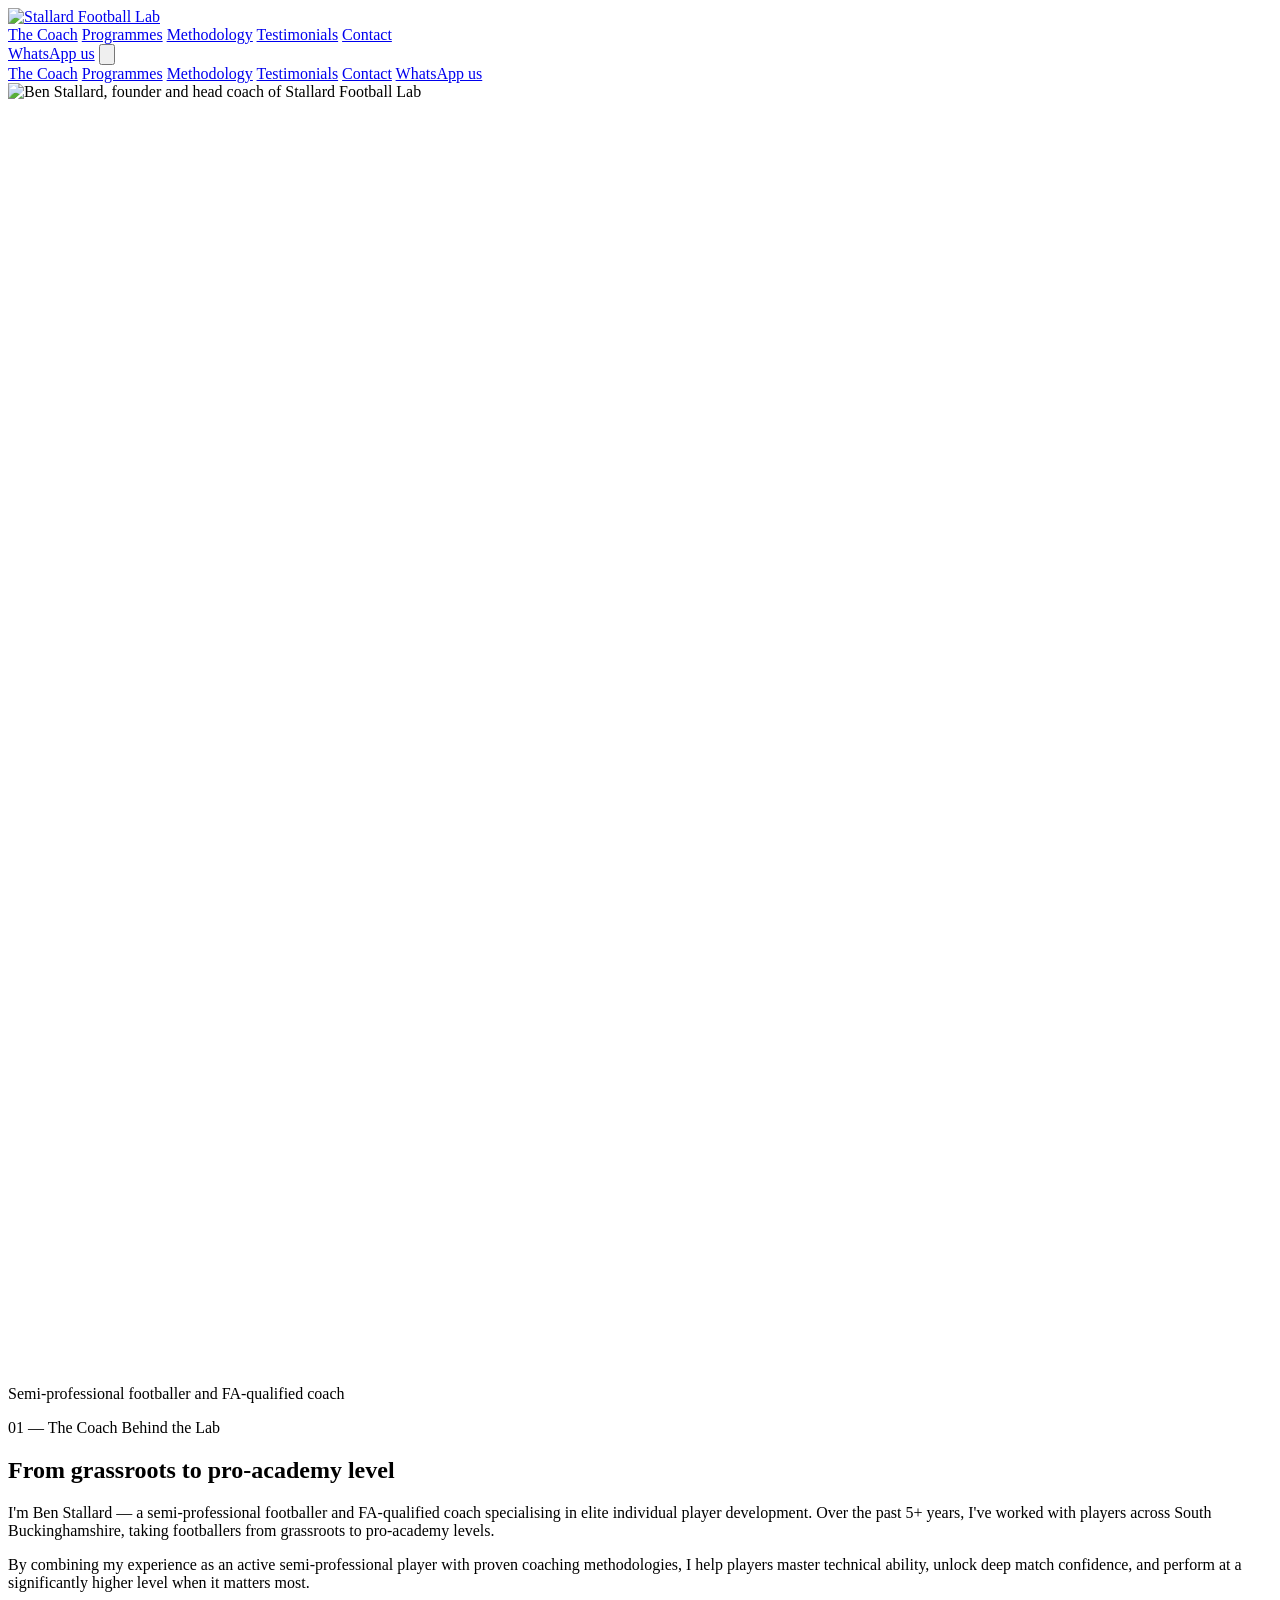
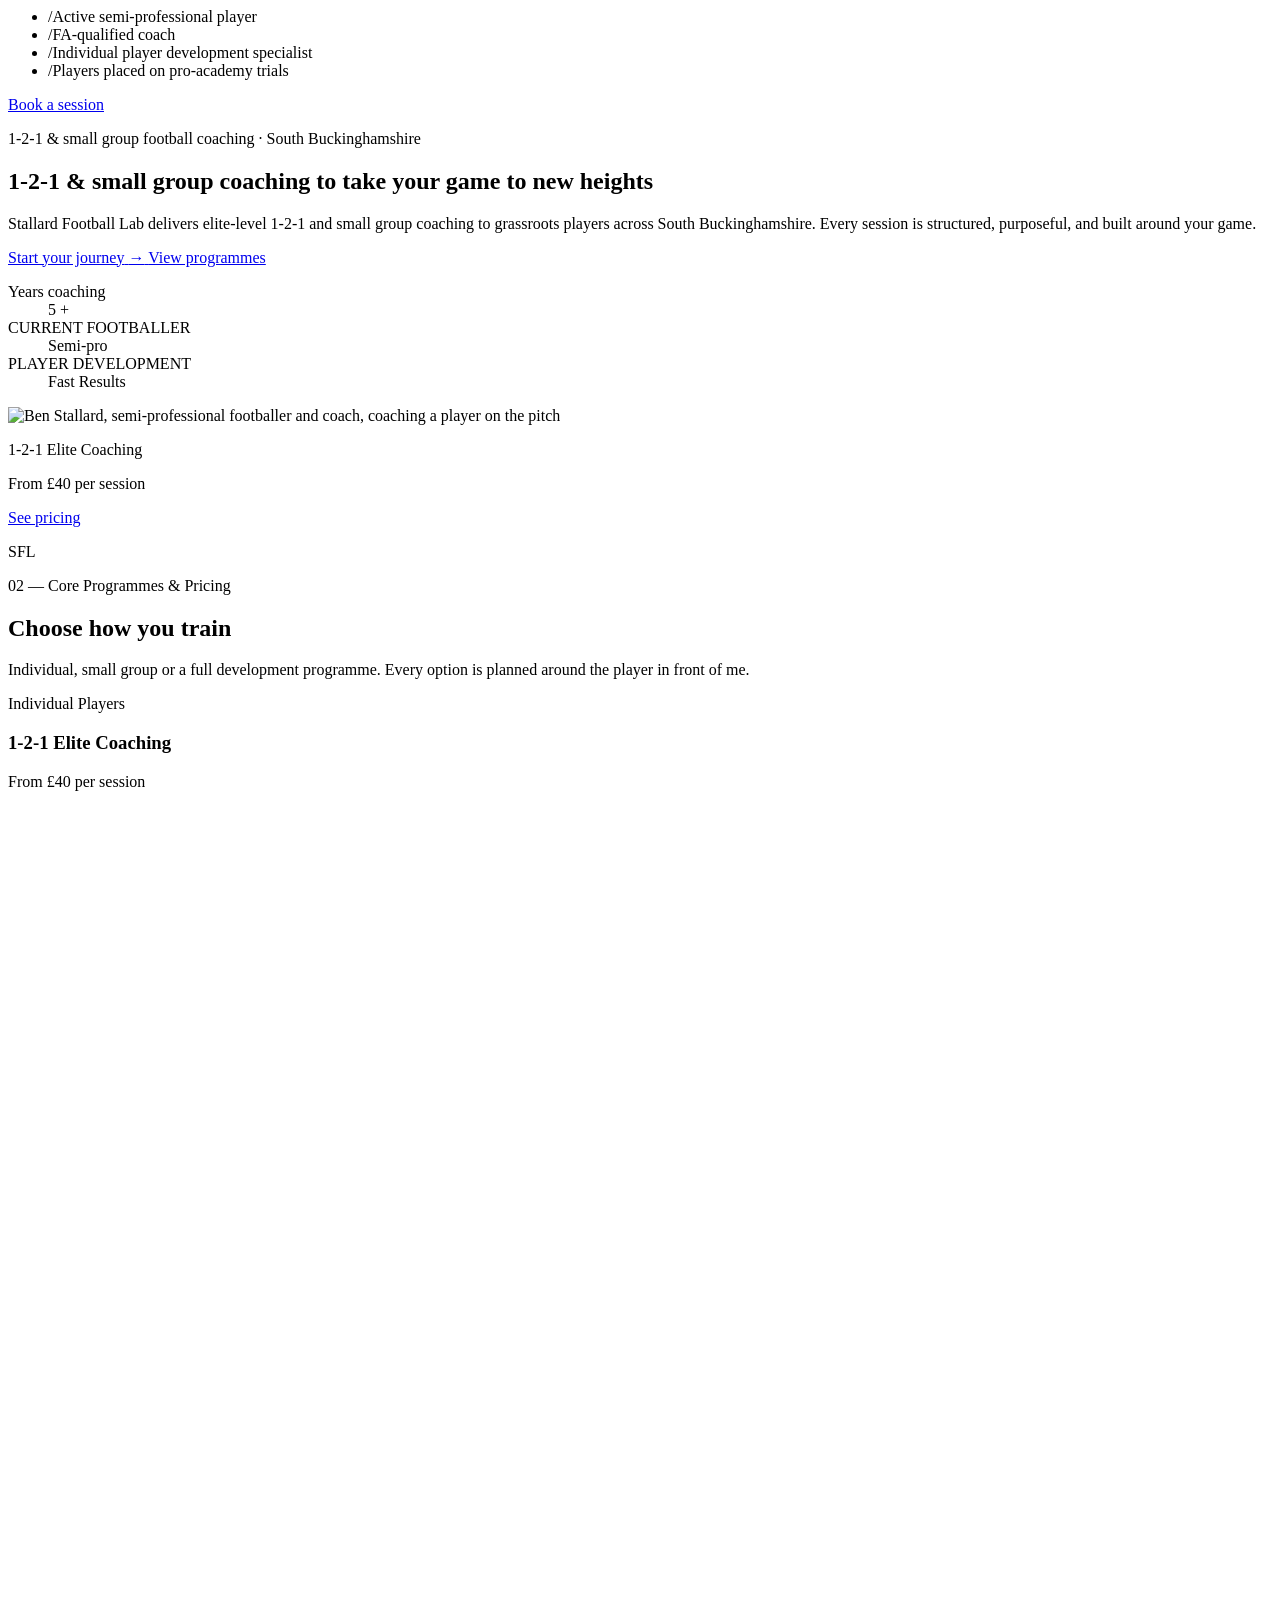
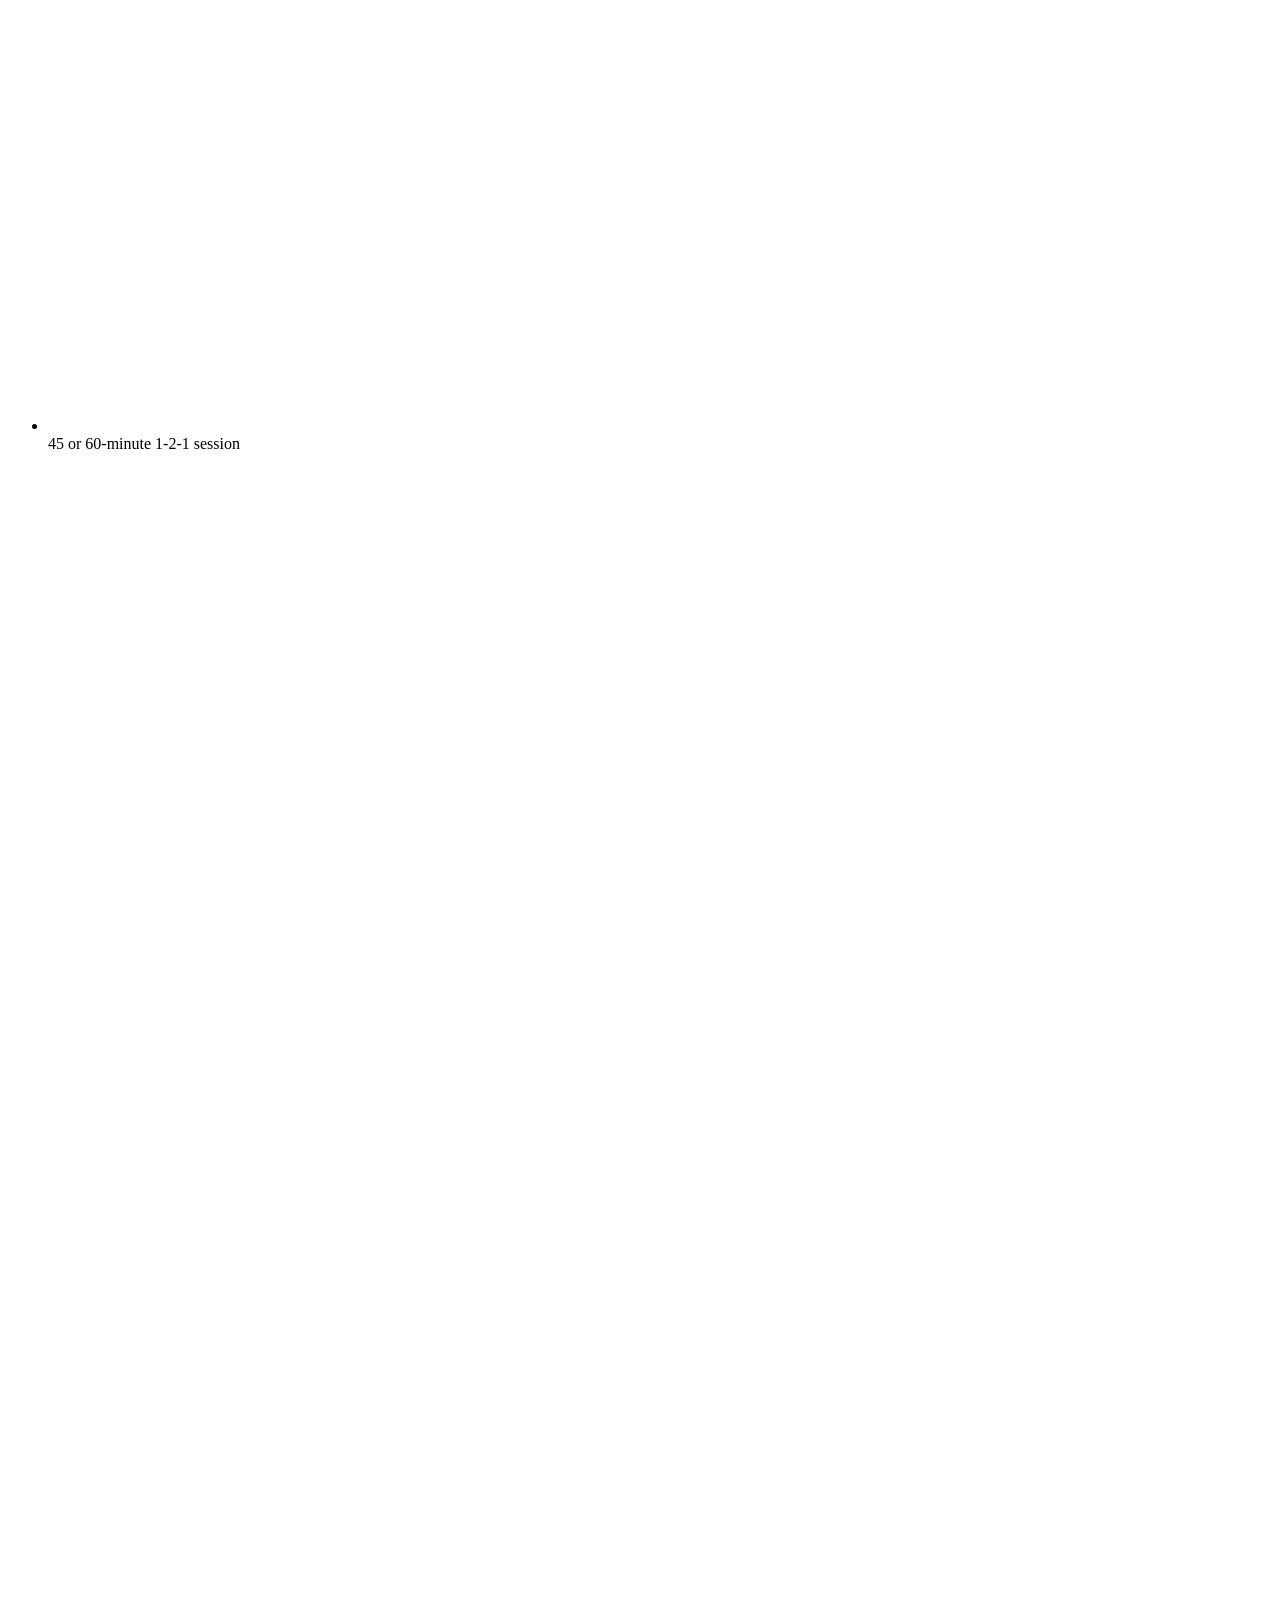
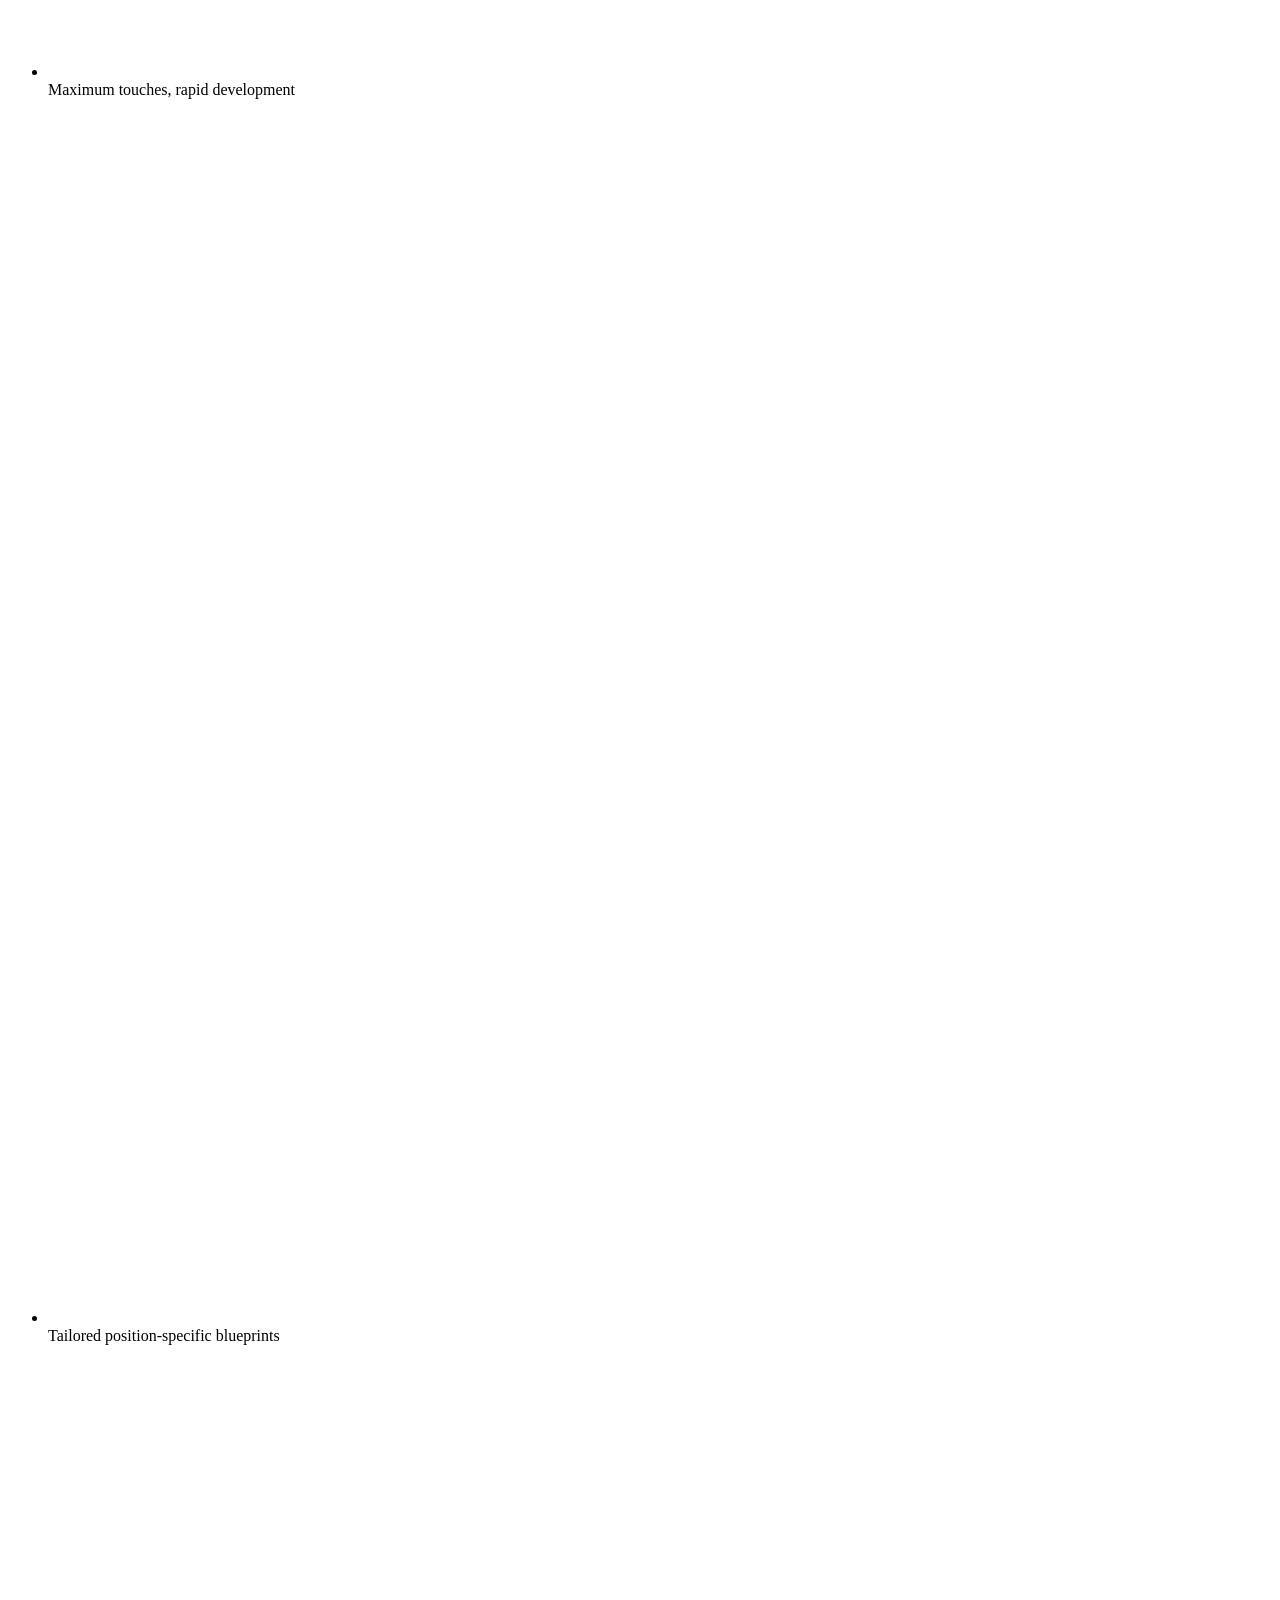
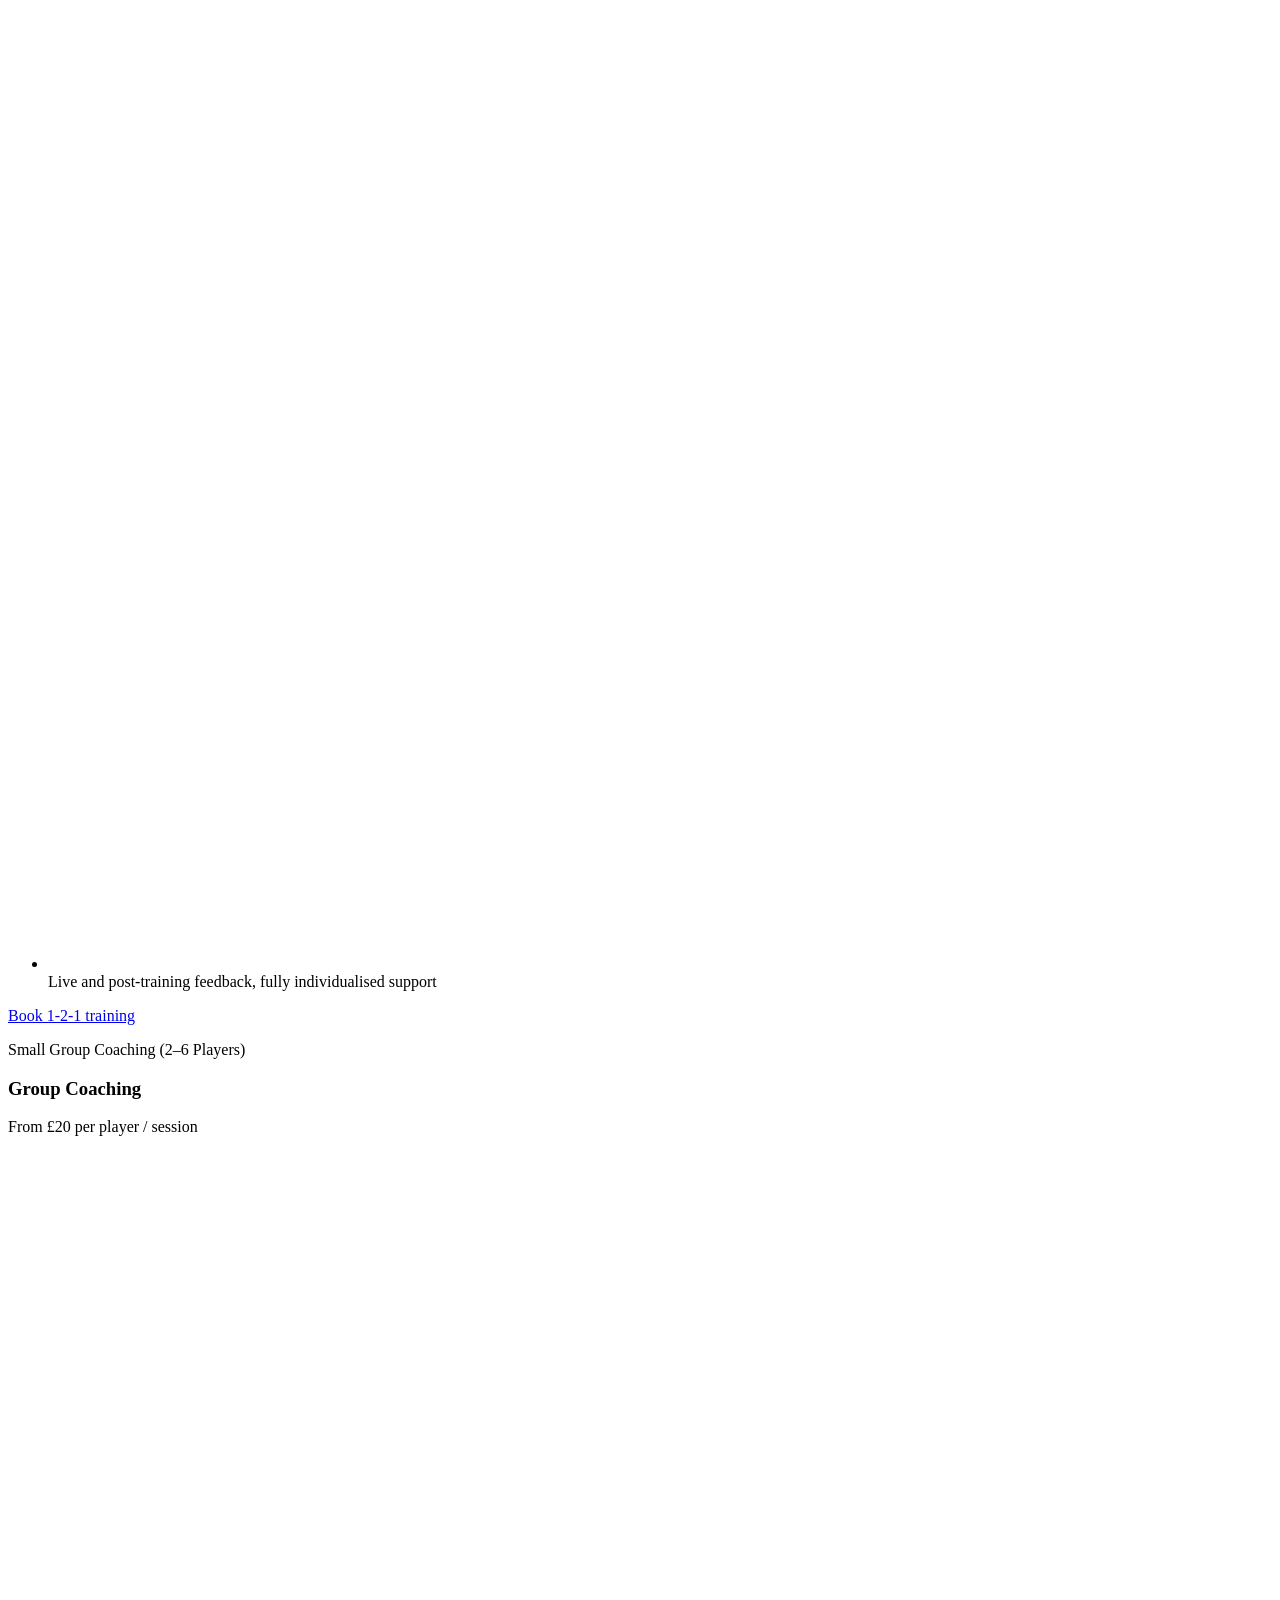
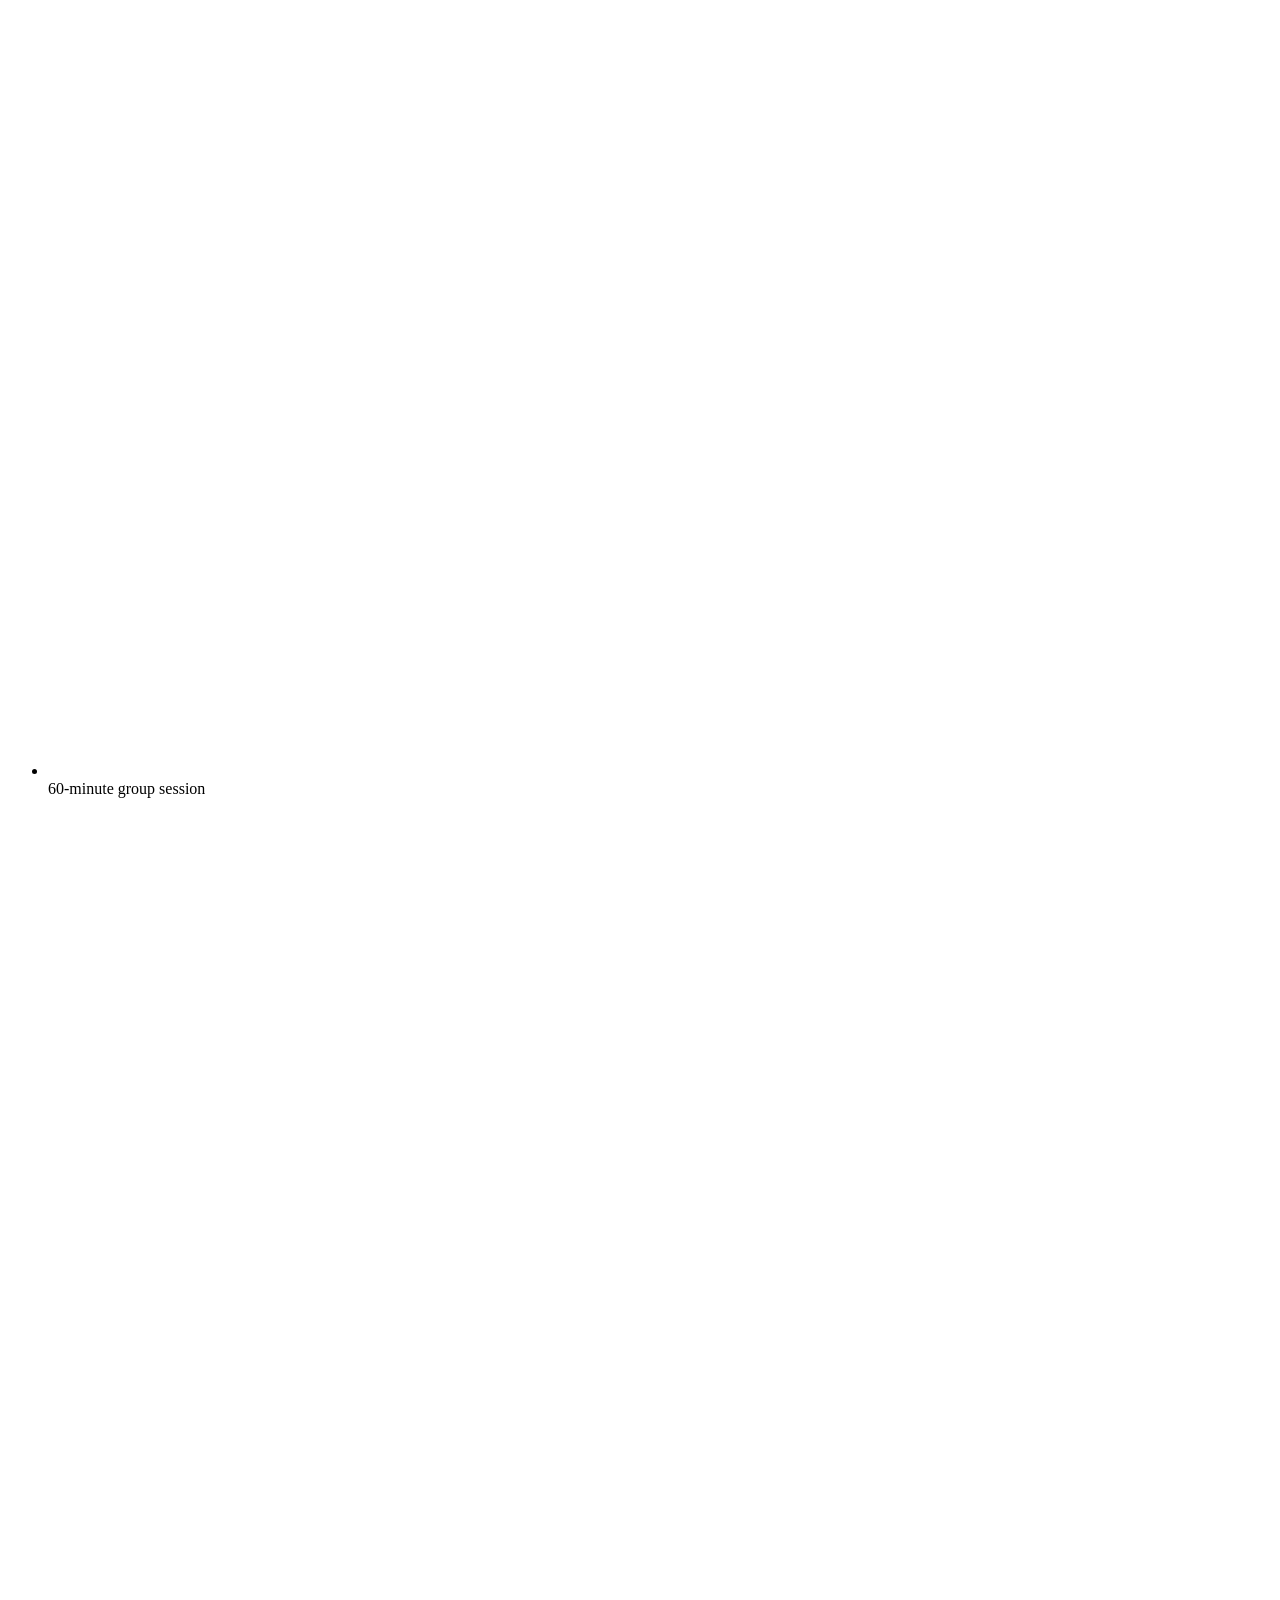
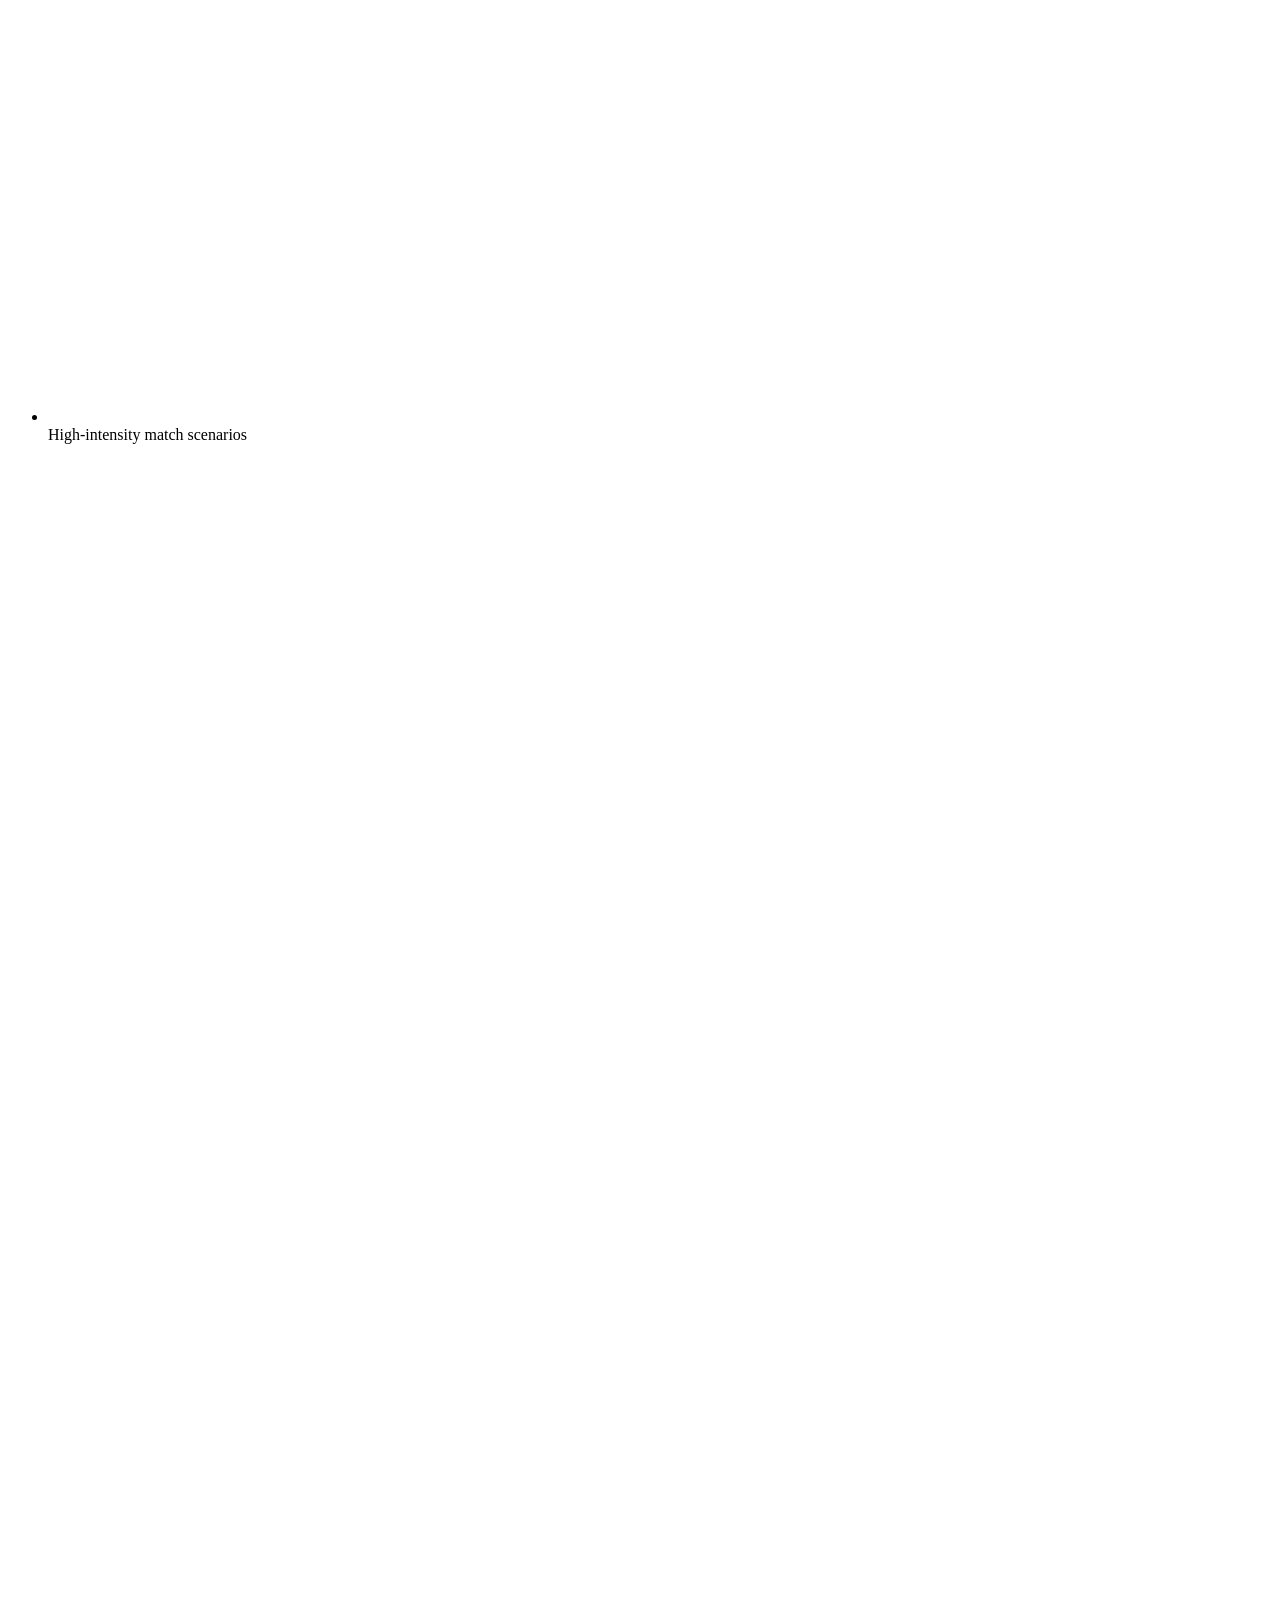
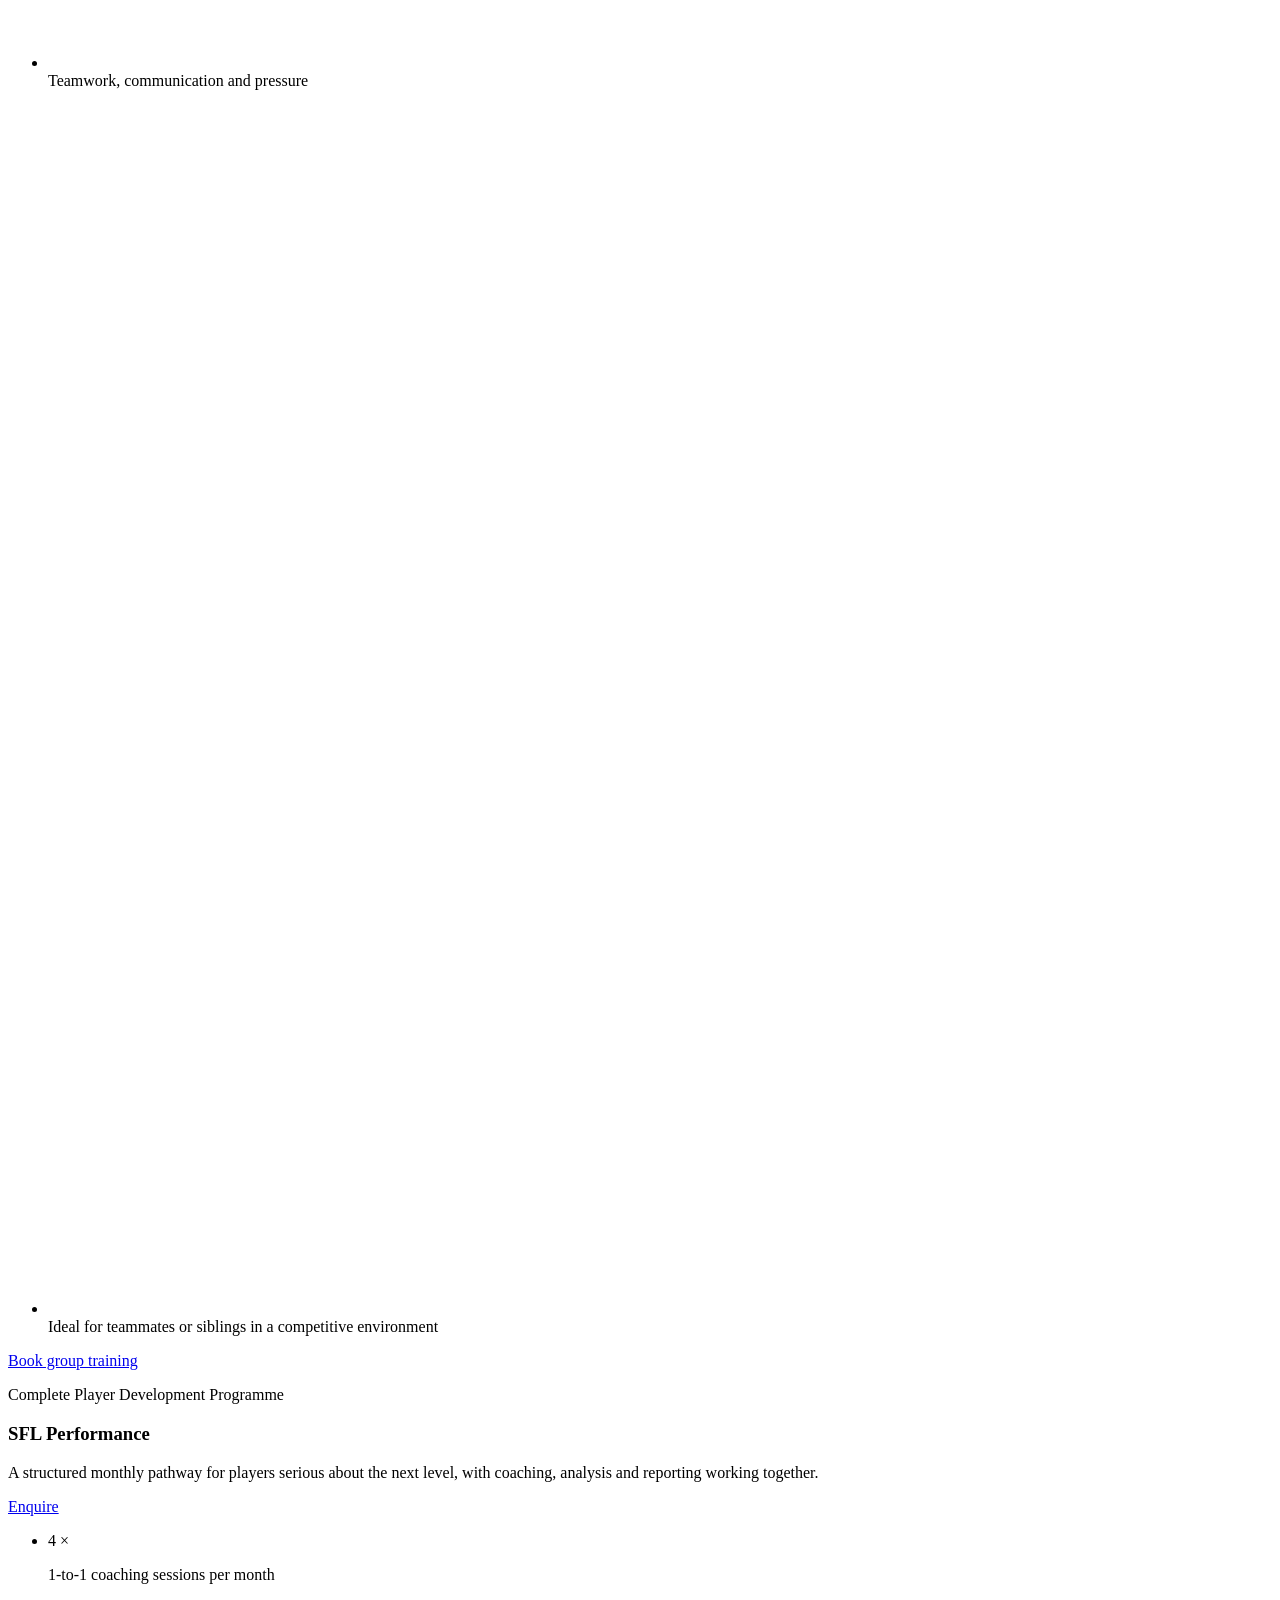
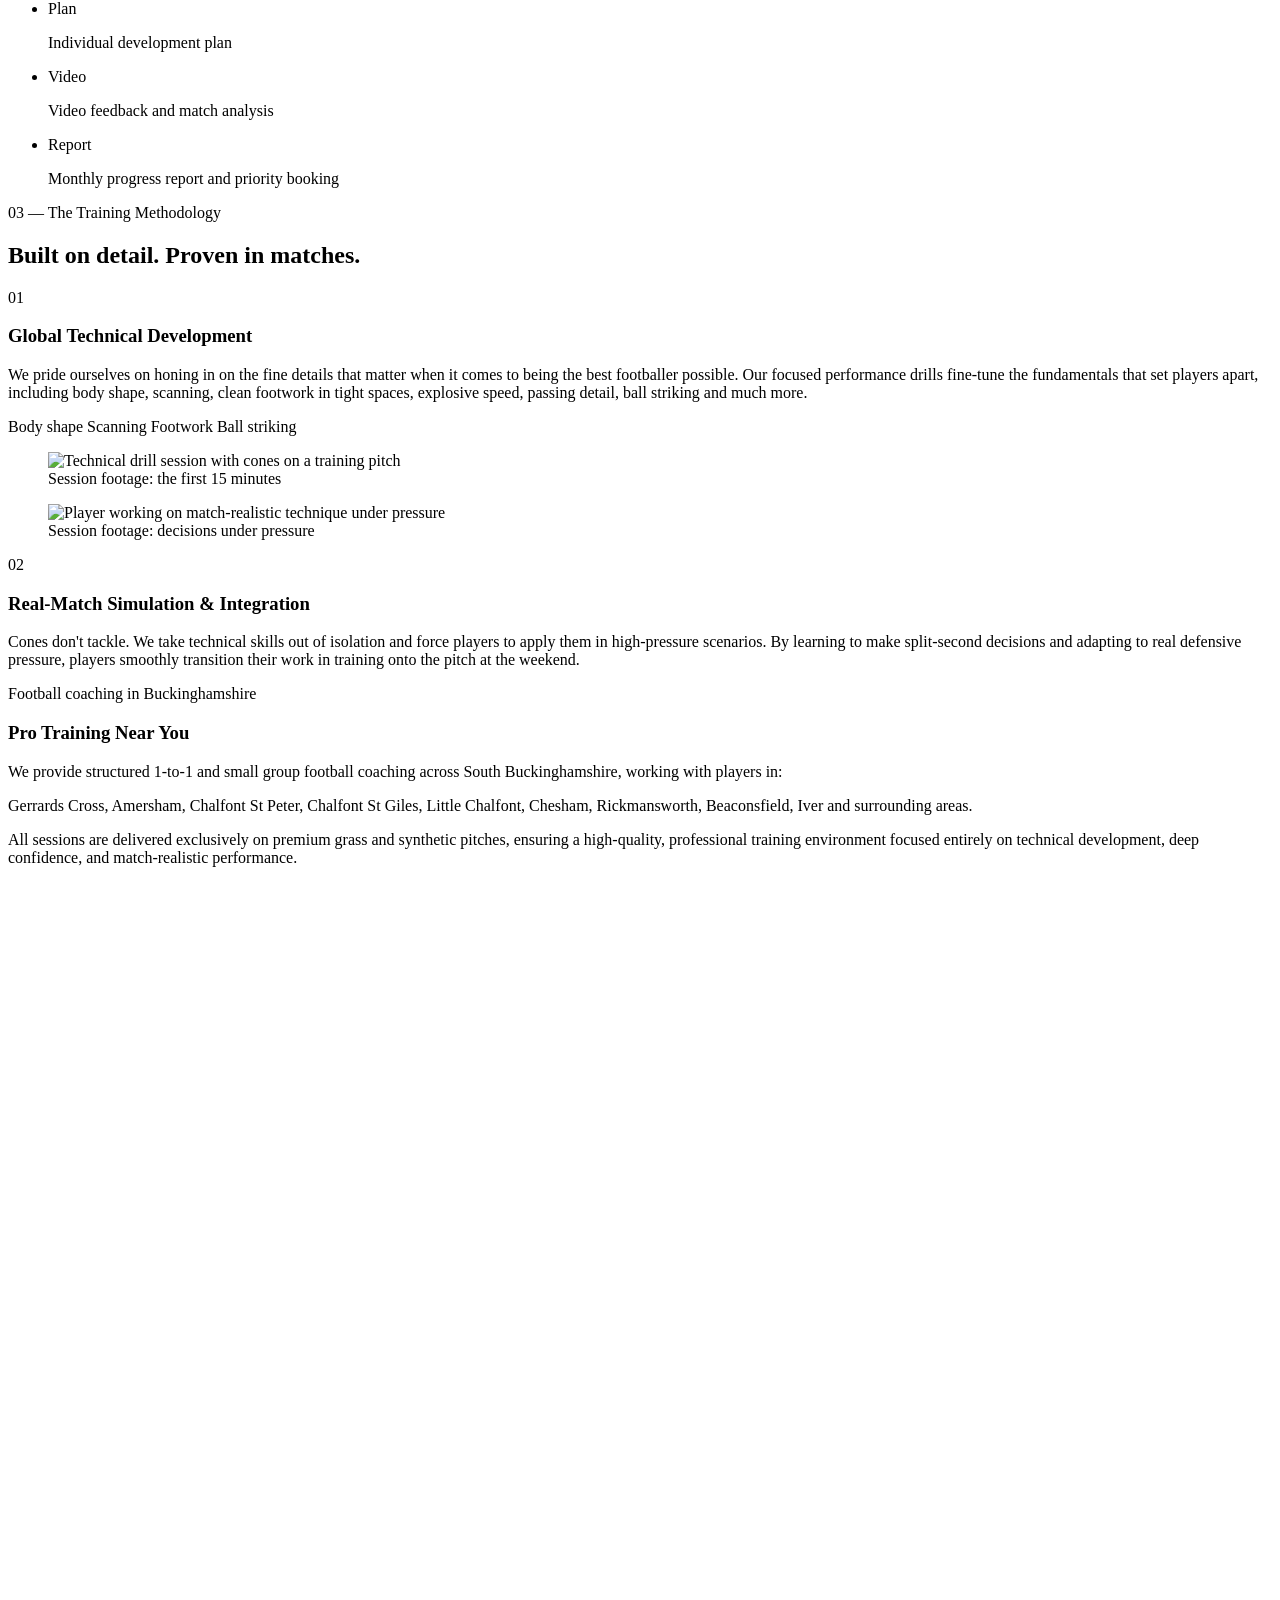
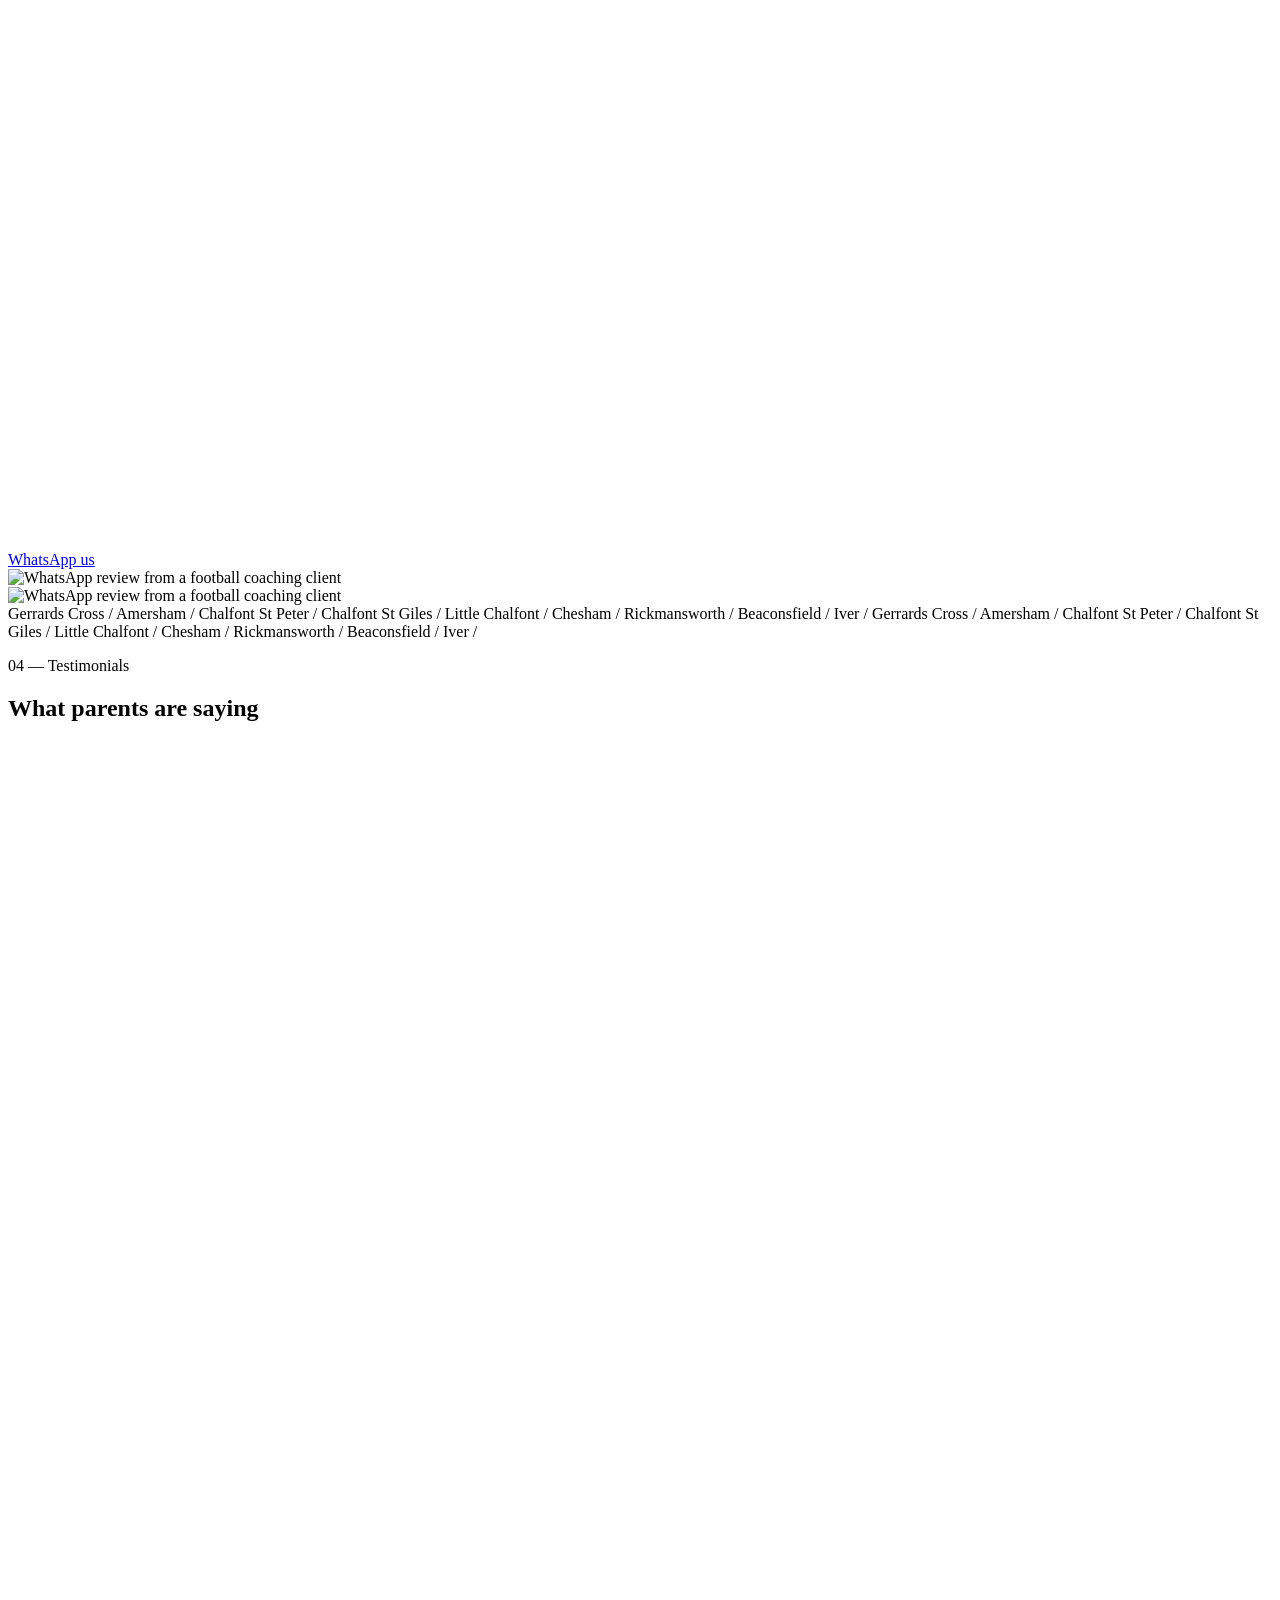
==== commit 63877eab: "Published from Shuffle Editor" ====
--- a/src/html/index.html
+++ b/src/html/index.html
@@ -26,9 +26,9 @@
             <a href="#contact" class="text-sm font-medium text-white/80 transition-colors duration-300 hover:text-white">Contact</a>
           </nav>
           <div class="flex items-center gap-3">
-            <a href="https://www.sumupbookings.com/stallard-football-lab" class="inline-flex items-center rounded-full bg-green-400 px-4 py-2.5 text-xs font-bold uppercase tracking-wider text-[#06102a] transition-all duration-300 hover:bg-green-300 active:scale-[0.97] sm:px-5">Book a session</a>
+            <a href="https://wa.me/447545677004" class="inline-flex items-center rounded-full bg-green-400 px-4 py-2.5 text-xs font-bold uppercase tracking-wider text-[#06102a] transition-all duration-300 hover:bg-green-300 active:scale-[0.97] sm:px-5">WhatsApp us</a>
             <button type="button" class="sfl-nav-toggle inline-flex h-10 w-10 items-center justify-center rounded-full border border-white/15 text-white transition-colors hover:bg-white/10 lg:hidden" aria-expanded="false" aria-label="Open menu" data-nav-bound="1">
-              <svg xmlns="http://www.w3.org/2000/svg" id="svg_a8764840743d685eb54b5387799186f6" class="h-5 w-5" fill="none" viewbox="0 0 24 24" stroke="currentColor" stroke-width="1.8"></svg>
+              <svg xmlns="http://www.w3.org/2000/svg" id="svg_f90e1be32d93c0cb75704ccb81010bd7" class="h-5 w-5" fill="none" viewbox="0 0 24 24" stroke="currentColor" stroke-width="1.8"></svg>
             </button>
           </div>
         </div>
@@ -39,57 +39,39 @@
             <a href="#method" class="block w-full border-b border-white/5 py-3 text-base font-medium text-white/80">Methodology</a>
             <a href="#reviews" class="block w-full border-b border-white/5 py-3 text-base font-medium text-white/80">Testimonials</a>
             <a href="#contact" class="block w-full border-b border-white/5 py-3 text-base font-medium text-white/80">Contact</a>
-            <a href="#contact" class="mt-4 block w-full rounded-full bg-green-400 py-3 text-center text-sm font-bold uppercase tracking-wider text-[#06102a]">Book a session</a>
+            <a href="https://wa.me/447545677004" class="mt-4 block w-full rounded-full bg-green-400 py-3 text-center text-sm font-bold uppercase tracking-wider text-[#06102a]">WhatsApp us</a>
           </div>
         </div>
       </header>
                 
-      <section id="coach" class="border-y border-white/5 bg-[#0a1130] py-20 lg:py-28">
-        <div class="mx-auto grid max-w-7xl grid-cols-1 items-center gap-12 px-5 sm:px-8 lg:grid-cols-12 lg:gap-16">
-          <div class="sfl-reveal relative lg:col-span-5">
-            <div class="overflow-hidden rounded-[2rem] ring-1 ring-white/10 shadow-[0_40px_80px_-30px_rgba(0,0,0,0.7)]">
-              <img src="https://static.shuffle.dev/uploads/composer/59/59833d6d-1036-44b4-97cd-e724ae156d66/image05.jpg" alt="Ben Stallard, founder and head coach of Stallard Football Lab" class="aspect-[4/5] w-full object-cover">
-            </div>
-            <div class="mt-4 flex items-center gap-4 rounded-2xl border border-white/10 bg-[#070b1f] p-5 md:absolute md:-right-8 md:-bottom-8 md:mt-0 md:max-w-xs md:shadow-[0_30px_60px_-20px_rgba(0,0,0,0.8)]">
-              <span class="flex h-11 w-11 shrink-0 items-center justify-center rounded-full bg-green-400/15 text-green-400">
-                <svg xmlns="http://www.w3.org/2000/svg" class="h-5 w-5" fill="none" viewbox="0 0 24 24" stroke="currentColor" stroke-width="1.8">
-                  <path stroke-linecap="round" stroke-linejoin="round" d="M12 3l2.6 5.3 5.9.9-4.3 4.1 1 5.8L12 16.4l-5.2 2.7 1-5.8L3.5 9.2l5.9-.9L12 3z"></path>
-                </svg>
-              </span>
-              <p class="text-sm leading-snug text-white/80">Semi-professional footballer and FA-qualified coach</p>
-            </div>
-          </div>
-          <div class="sfl-reveal lg:col-span-7">
-            <p class="text-xs font-semibold uppercase tracking-[0.22em] text-green-400">01 — The Coach Behind the Lab</p>
-            <h2 class="font-heading mt-5 text-4xl font-bold uppercase leading-[0.95] sm:text-5xl lg:text-6xl">
-              <span>From grassroots to </span>
-              <span class="text-green-400">pro-academy</span>
-              <span> level</span>
-            </h2>
-            <p class="mt-7 text-base leading-relaxed text-white/70 sm:text-lg">I'm Ben Stallard — a semi-professional footballer and FA-qualified coach specialising in elite individual player development. Over the past 5+ years, I've worked with players across South Buckinghamshire, taking footballers from grassroots to pro-academy levels.</p>
-            <p class="mt-5 text-base leading-relaxed text-white/70">By combining my experience as an active semi-professional player with proven coaching methodologies, I help players master technical ability, unlock deep match confidence, and perform at a significantly higher level when it matters most.</p>
-            <ul class="mt-9 grid grid-cols-1 gap-4 sm:grid-cols-2">
-              <li class="flex items-start gap-3 border-t border-white/10 pt-4">
-                <span class="font-heading text-lg font-bold text-green-400">/</span>
-                <span class="text-sm text-white/80">Active semi-professional player</span>
-              </li>
-              <li class="flex items-start gap-3 border-t border-white/10 pt-4">
-                <span class="font-heading text-lg font-bold text-green-400">/</span>
-                <span class="text-sm text-white/80">FA-qualified coach</span>
-              </li>
-              <li class="flex items-start gap-3 border-t border-white/10 pt-4">
-                <span class="font-heading text-lg font-bold text-green-400">/</span>
-                <span class="text-sm text-white/80">Individual player development specialist</span>
-              </li>
-              <li class="flex items-start gap-3 border-t border-white/10 pt-4">
-                <span class="font-heading text-lg font-bold text-green-400">/</span>
-                <span class="text-sm text-white/80">Players placed on pro-academy trials</span>
-              </li>
-            </ul>
-            <a href="#contact" class="mt-10 inline-flex items-center justify-center rounded-full bg-green-400 px-7 py-4 text-sm font-bold uppercase tracking-wider text-[#06102a] transition-all duration-300 hover:bg-green-300 active:scale-[0.97]">Book a session</a>
-          </div>
-        </div>
-      </section>
+      <section id="coach" class="border-y border-white/5 bg-[#0a1130] py-20 lg:py-28 bs-section-dragged">
+              <div class="mx-auto grid max-w-7xl grid-cols-1 items-center gap-12 px-5 sm:px-8 lg:grid-cols-12 lg:gap-16">
+                <div class="sfl-reveal relative lg:col-span-5" data-reveal-bound="1" style="transition-delay: 0ms;">
+                  <div class="overflow-hidden rounded-[2rem] ring-1 ring-white/10 shadow-[0_40px_80px_-30px_rgba(0,0,0,0.7)]">
+                    <img src="https://static.shuffle.dev/uploads/composer/59/59833d6d-1036-44b4-97cd-e724ae156d66/image05.jpg" alt="Ben Stallard, founder and head coach of Stallard Football Lab" class="aspect-[4/5] w-full object-cover">
+                  </div>
+                  <div class="mt-4 flex items-center gap-4 rounded-2xl border border-white/10 bg-[#070b1f] p-5 md:absolute md:-right-8 md:-bottom-8 md:mt-0 md:max-w-xs md:shadow-[0_30px_60px_-20px_rgba(0,0,0,0.8)]">
+                    <span class="flex h-11 w-11 shrink-0 items-center justify-center rounded-full bg-green-400/15 text-green-400">
+                      <svg xmlns="http://www.w3.org/2000/svg" id="svg_bf35fbe1bb72224f2b003f18b3341459" class="h-5 w-5" fill="none" viewbox="0 0 24 24" stroke="currentColor" stroke-width="1.8"></svg>
+                    </span>
+                    <p class="text-sm leading-snug text-white/80">Semi-professional footballer and FA-qualified coach</p>
+                  </div>
+                </div>
+                <div class="sfl-reveal lg:col-span-7" data-reveal-bound="1" style="transition-delay: 90ms;">
+                  <p class="text-xs font-semibold uppercase tracking-[0.22em] text-green-400">01 — The Coach Behind the Lab</p>
+                  <h2 class="font-heading mt-5 text-4xl font-bold uppercase leading-[0.95] sm:text-5xl lg:text-6xl"><span>From grassroots to </span><span class="text-green-400">pro-academy</span><span> level</span></h2>
+                  <p class="mt-7 text-base leading-relaxed text-white/70 sm:text-lg">I'm Ben Stallard — a semi-professional footballer and FA-qualified coach specialising in elite individual player development. Over the past 5+ years, I've worked with players across South Buckinghamshire, taking footballers from grassroots to pro-academy levels.</p>
+                  <p class="mt-5 text-base leading-relaxed text-white/70">By combining my experience as an active semi-professional player with proven coaching methodologies, I help players master technical ability, unlock deep match confidence, and perform at a significantly higher level when it matters most.</p>
+                  <ul class="mt-9 grid grid-cols-1 gap-4 sm:grid-cols-2">
+                    <li class="flex items-start gap-3 border-t border-white/10 pt-4"><span class="font-heading text-lg font-bold text-green-400">/</span><span class="text-sm text-white/80">Active semi-professional player</span></li>
+                    <li class="flex items-start gap-3 border-t border-white/10 pt-4"><span class="font-heading text-lg font-bold text-green-400">/</span><span class="text-sm text-white/80">FA-qualified coach</span></li>
+                    <li class="flex items-start gap-3 border-t border-white/10 pt-4"><span class="font-heading text-lg font-bold text-green-400">/</span><span class="text-sm text-white/80">Individual player development specialist</span></li>
+                    <li class="flex items-start gap-3 border-t border-white/10 pt-4"><span class="font-heading text-lg font-bold text-green-400">/</span><span class="text-sm text-white/80">Players placed on pro-academy trials</span></li>
+                  </ul>
+                  <a href="#contact" class="mt-10 inline-flex items-center justify-center rounded-full bg-green-400 px-7 py-4 text-sm font-bold uppercase tracking-wider text-[#06102a] transition-all duration-300 hover:bg-green-300 active:scale-[0.97]">Book a session</a>
+                </div>
+              </div>
+            </section>
                 
       <section class="sfl-hero-bg relative overflow-hidden pt-12 pb-20 sm:pt-16 lg:pt-20 lg:pb-28">
         <div class="mx-auto grid max-w-7xl grid-cols-1 items-center gap-12 px-5 sm:px-8 lg:grid-cols-12 lg:gap-10">
@@ -104,7 +86,7 @@
             </h1>
             <p class="mt-7 max-w-xl text-base leading-relaxed text-white/80 sm:text-lg">Stallard Football Lab delivers elite-level 1-2-1 and small group coaching to grassroots players across South Buckinghamshire. Every session is structured, purposeful, and built around your game.</p>
             <div class="mt-9 flex flex-col gap-3 sm:flex-row sm:flex-wrap">
-              <a href="https://www.sumupbookings.com/stallard-football-lab" class="group inline-flex items-center justify-center gap-3 rounded-full bg-green-400 px-7 py-4 text-sm font-bold uppercase tracking-wider text-[#06102a] shadow-[0_18px_40px_-12px_rgba(74,222,128,0.55)] transition-all duration-300 hover:bg-green-300 active:scale-[0.97]">
+              <a href="#programmes" class="group inline-flex items-center justify-center gap-3 rounded-full bg-green-400 px-7 py-4 text-sm font-bold uppercase tracking-wider text-[#06102a] shadow-[0_18px_40px_-12px_rgba(74,222,128,0.55)] transition-all duration-300 hover:bg-green-300 active:scale-[0.97]">
                 <span>Start your journey</span>
                 <span aria-hidden="true" class="transition-transform duration-300 group-hover:translate-x-1">→</span>
               </a>
@@ -170,23 +152,23 @@
               </p>
               <ul class="mt-8 flex flex-col gap-3 border-t border-white/10 pt-8 text-sm text-white/80">
                 <li class="flex items-start gap-3">
-                  <svg xmlns="http://www.w3.org/2000/svg" id="svg_3d878080a3c2b918f77c89f36e904f80" class="mt-0.5 h-4 w-4 shrink-0 text-green-300" fill="none" viewbox="0 0 24 24" stroke="currentColor" stroke-width="2.4"></svg>
+                  <svg xmlns="http://www.w3.org/2000/svg" id="svg_f92fc9265d0d74dfb66c56b5eda947c1" class="mt-0.5 h-4 w-4 shrink-0 text-green-300" fill="none" viewbox="0 0 24 24" stroke="currentColor" stroke-width="2.4"></svg>
                   <span>45 or 60-minute 1-2-1 session</span>
                 </li>
                 <li class="flex items-start gap-3">
-                  <svg xmlns="http://www.w3.org/2000/svg" id="svg_3d878080a3c2b918f77c89f36e904f80" class="mt-0.5 h-4 w-4 shrink-0 text-green-300" fill="none" viewbox="0 0 24 24" stroke="currentColor" stroke-width="2.4"></svg>
+                  <svg xmlns="http://www.w3.org/2000/svg" id="svg_f92fc9265d0d74dfb66c56b5eda947c1" class="mt-0.5 h-4 w-4 shrink-0 text-green-300" fill="none" viewbox="0 0 24 24" stroke="currentColor" stroke-width="2.4"></svg>
                   <span>Maximum touches, rapid development</span>
                 </li>
                 <li class="flex items-start gap-3">
-                  <svg xmlns="http://www.w3.org/2000/svg" id="svg_3d878080a3c2b918f77c89f36e904f80" class="mt-0.5 h-4 w-4 shrink-0 text-green-300" fill="none" viewbox="0 0 24 24" stroke="currentColor" stroke-width="2.4"></svg>
+                  <svg xmlns="http://www.w3.org/2000/svg" id="svg_f92fc9265d0d74dfb66c56b5eda947c1" class="mt-0.5 h-4 w-4 shrink-0 text-green-300" fill="none" viewbox="0 0 24 24" stroke="currentColor" stroke-width="2.4"></svg>
                   <span>Tailored position-specific blueprints</span>
                 </li>
                 <li class="flex items-start gap-3">
-                  <svg xmlns="http://www.w3.org/2000/svg" id="svg_3d878080a3c2b918f77c89f36e904f80" class="mt-0.5 h-4 w-4 shrink-0 text-green-300" fill="none" viewbox="0 0 24 24" stroke="currentColor" stroke-width="2.4"></svg>
+                  <svg xmlns="http://www.w3.org/2000/svg" id="svg_f92fc9265d0d74dfb66c56b5eda947c1" class="mt-0.5 h-4 w-4 shrink-0 text-green-300" fill="none" viewbox="0 0 24 24" stroke="currentColor" stroke-width="2.4"></svg>
                   <span>Live and post-training feedback, fully individualised support</span>
                 </li>
               </ul>
-              <a href="#contact" class="mt-10 inline-flex items-center justify-center rounded-full bg-green-400 px-7 py-4 text-sm font-bold uppercase tracking-wider text-[#06102a] transition-all duration-300 hover:bg-green-300 active:scale-[0.97] sm:self-start">Book 1-2-1 training</a>
+              <a href="https://www.sumupbookings.com/stallard-football-lab" class="mt-10 inline-flex items-center justify-center rounded-full bg-green-400 px-7 py-4 text-sm font-bold uppercase tracking-wider text-[#06102a] transition-all duration-300 hover:bg-green-300 active:scale-[0.97] sm:self-start">Book 1-2-1 training</a>
             </article>
             <article class="sfl-reveal flex flex-col rounded-[1.75rem] border border-white/10 bg-[#0a1130] p-8 sm:p-10" data-reveal-bound="1" style="transition-delay: 90ms;">
               <p class="text-sm text-white/80">Small Group Coaching (2–6 Players)</p>
@@ -197,23 +179,23 @@
               </p>
               <ul class="mt-8 flex flex-col gap-3 border-t border-white/10 pt-8 text-sm text-white/80">
                 <li class="flex items-start gap-3">
-                  <svg xmlns="http://www.w3.org/2000/svg" id="svg_3d878080a3c2b918f77c89f36e904f80" class="mt-0.5 h-4 w-4 shrink-0 text-green-300" fill="none" viewbox="0 0 24 24" stroke="currentColor" stroke-width="2.4"></svg>
+                  <svg xmlns="http://www.w3.org/2000/svg" id="svg_f92fc9265d0d74dfb66c56b5eda947c1" class="mt-0.5 h-4 w-4 shrink-0 text-green-300" fill="none" viewbox="0 0 24 24" stroke="currentColor" stroke-width="2.4"></svg>
                   <span>60-minute group session</span>
                 </li>
                 <li class="flex items-start gap-3">
-                  <svg xmlns="http://www.w3.org/2000/svg" id="svg_3d878080a3c2b918f77c89f36e904f80" class="mt-0.5 h-4 w-4 shrink-0 text-green-300" fill="none" viewbox="0 0 24 24" stroke="currentColor" stroke-width="2.4"></svg>
+                  <svg xmlns="http://www.w3.org/2000/svg" id="svg_f92fc9265d0d74dfb66c56b5eda947c1" class="mt-0.5 h-4 w-4 shrink-0 text-green-300" fill="none" viewbox="0 0 24 24" stroke="currentColor" stroke-width="2.4"></svg>
                   <span>High-intensity match scenarios</span>
                 </li>
                 <li class="flex items-start gap-3">
-                  <svg xmlns="http://www.w3.org/2000/svg" id="svg_3d878080a3c2b918f77c89f36e904f80" class="mt-0.5 h-4 w-4 shrink-0 text-green-300" fill="none" viewbox="0 0 24 24" stroke="currentColor" stroke-width="2.4"></svg>
+                  <svg xmlns="http://www.w3.org/2000/svg" id="svg_f92fc9265d0d74dfb66c56b5eda947c1" class="mt-0.5 h-4 w-4 shrink-0 text-green-300" fill="none" viewbox="0 0 24 24" stroke="currentColor" stroke-width="2.4"></svg>
                   <span>Teamwork, communication and pressure</span>
                 </li>
                 <li class="flex items-start gap-3">
-                  <svg xmlns="http://www.w3.org/2000/svg" id="svg_3d878080a3c2b918f77c89f36e904f80" class="mt-0.5 h-4 w-4 shrink-0 text-green-300" fill="none" viewbox="0 0 24 24" stroke="currentColor" stroke-width="2.4"></svg>
+                  <svg xmlns="http://www.w3.org/2000/svg" id="svg_f92fc9265d0d74dfb66c56b5eda947c1" class="mt-0.5 h-4 w-4 shrink-0 text-green-300" fill="none" viewbox="0 0 24 24" stroke="currentColor" stroke-width="2.4"></svg>
                   <span>Ideal for teammates or siblings in a competitive environment</span>
                 </li>
               </ul>
-              <a href="#contact" class="mt-10 inline-flex items-center justify-center rounded-full bg-green-400 px-7 py-4 text-sm font-bold uppercase tracking-wider text-[#06102a] transition-all duration-300 hover:bg-green-300 active:scale-[0.97] sm:self-start">Book group training</a>
+              <a href="https://www.sumupbookings.com/stallard-football-lab" class="mt-10 inline-flex items-center justify-center rounded-full bg-green-400 px-7 py-4 text-sm font-bold uppercase tracking-wider text-[#06102a] transition-all duration-300 hover:bg-green-300 active:scale-[0.97] sm:self-start">Book group training</a>
             </article>
             <article class="sfl-reveal grid grid-cols-1 gap-10 overflow-hidden rounded-[1.75rem] border border-green-400/40 bg-[#0a1130] p-8 text-white sm:p-10 lg:col-span-2 lg:grid-cols-12 lg:items-center" data-reveal-bound="1" style="transition-delay: 180ms;">
               <div class="lg:col-span-5">
@@ -456,7 +438,7 @@
               </div>
             </footer>
     </div>
-    <script type="text/javascript" src="js/global-169787.js?v=1795641057"></script>
+    <script type="text/javascript" src="js/global-169787.js?v=1795641453"></script>
 </body>
 </html>
 
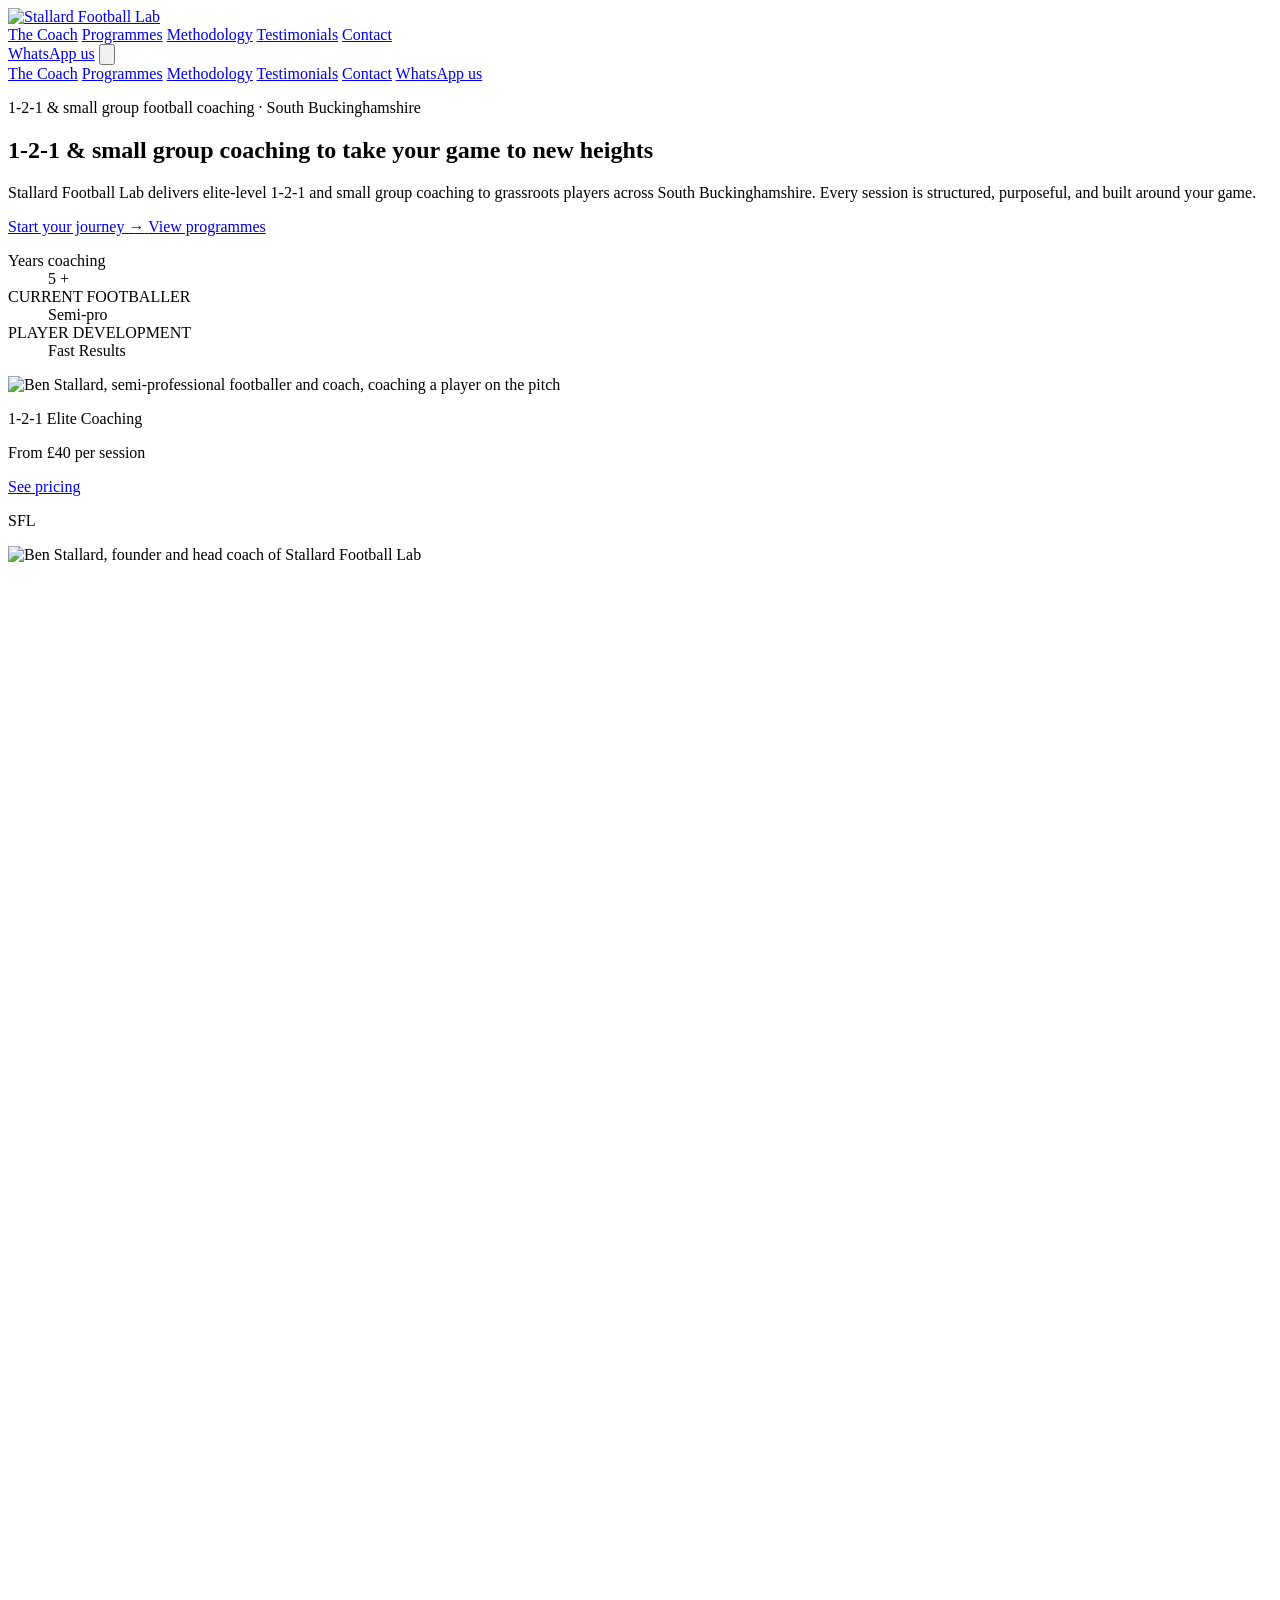
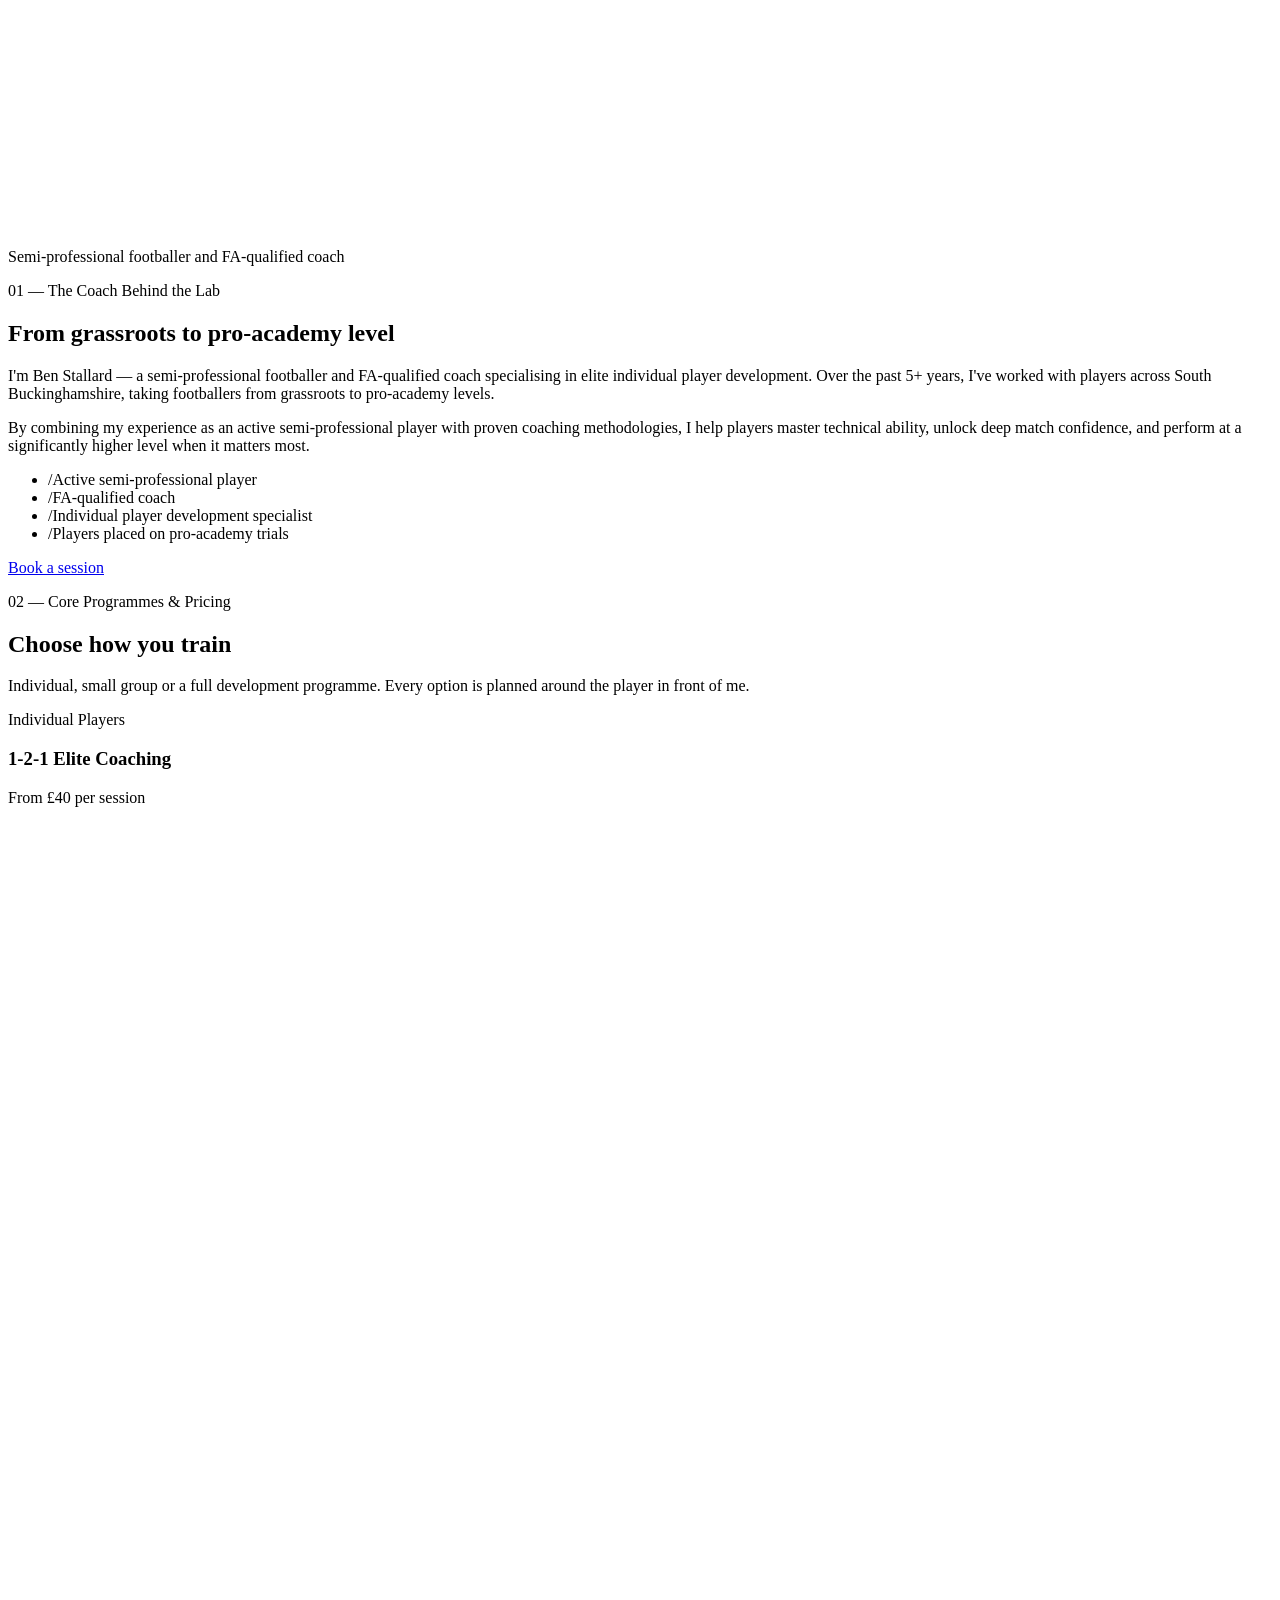
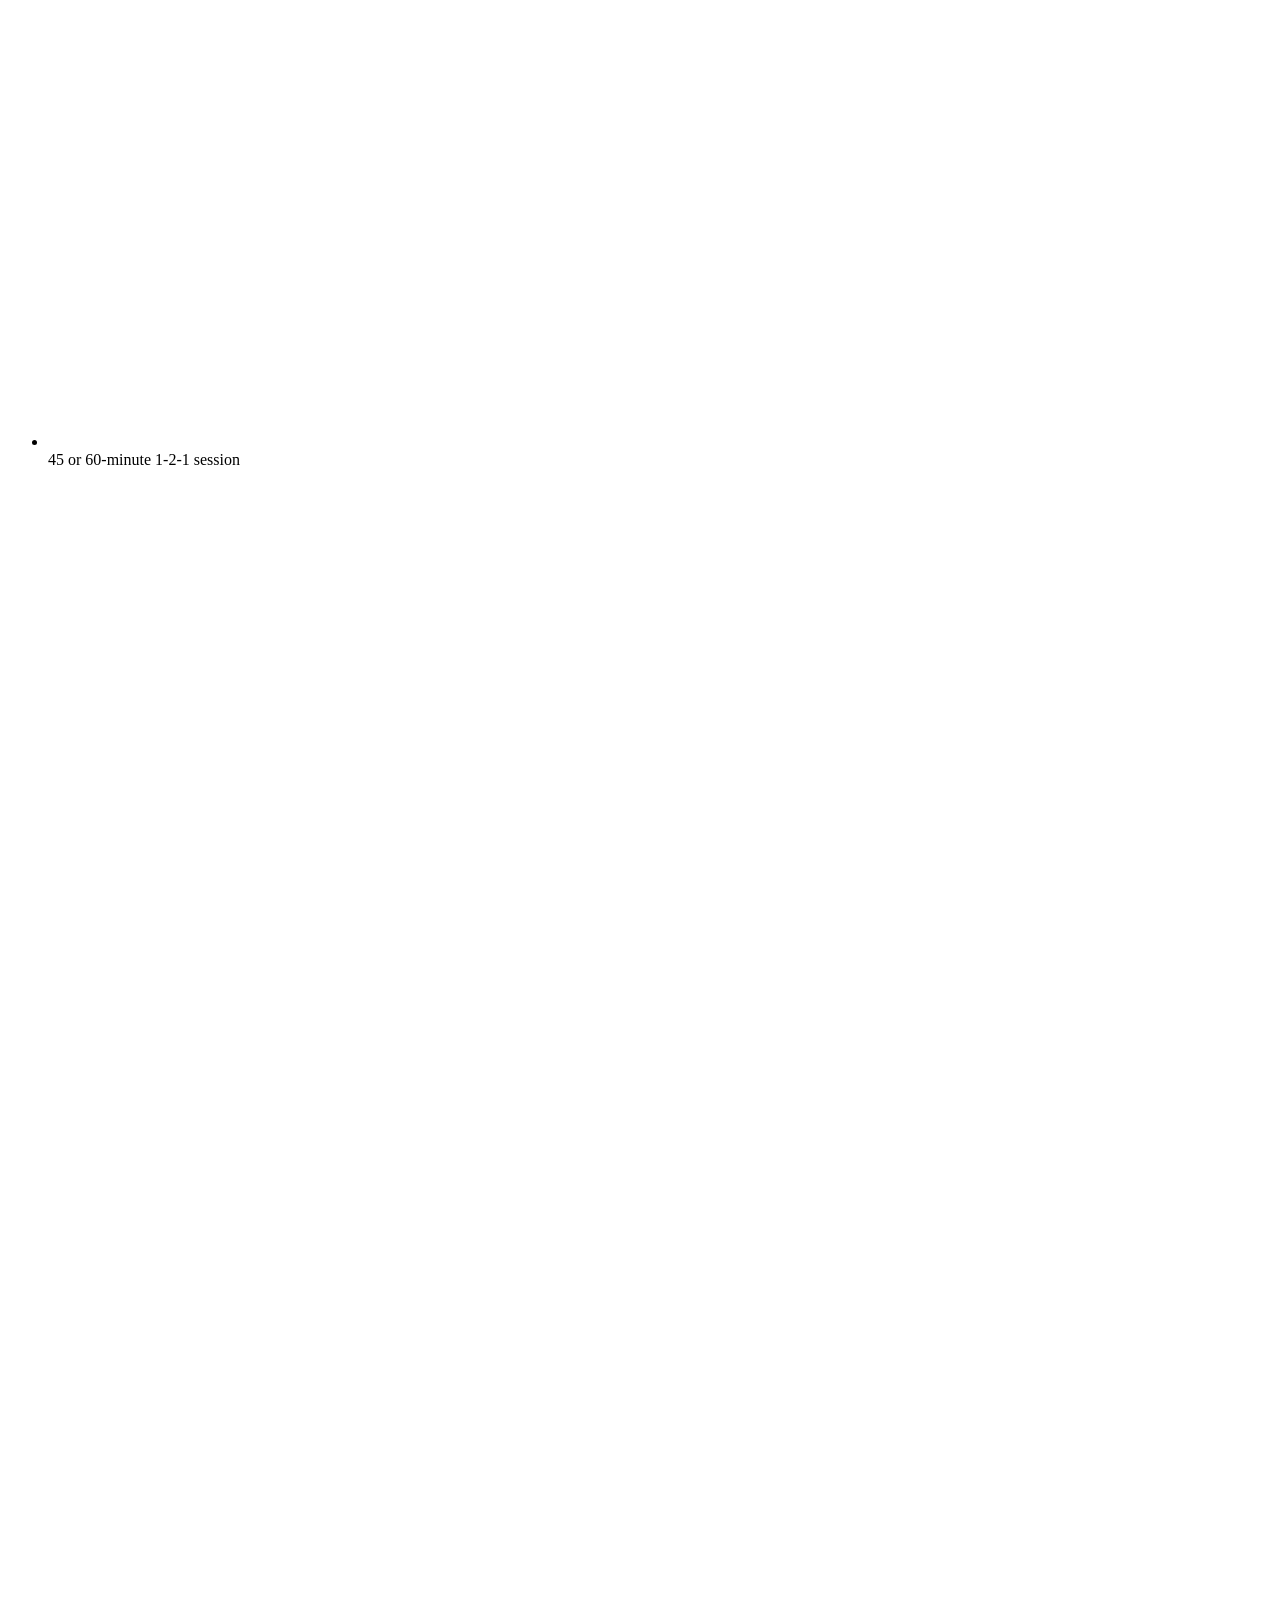
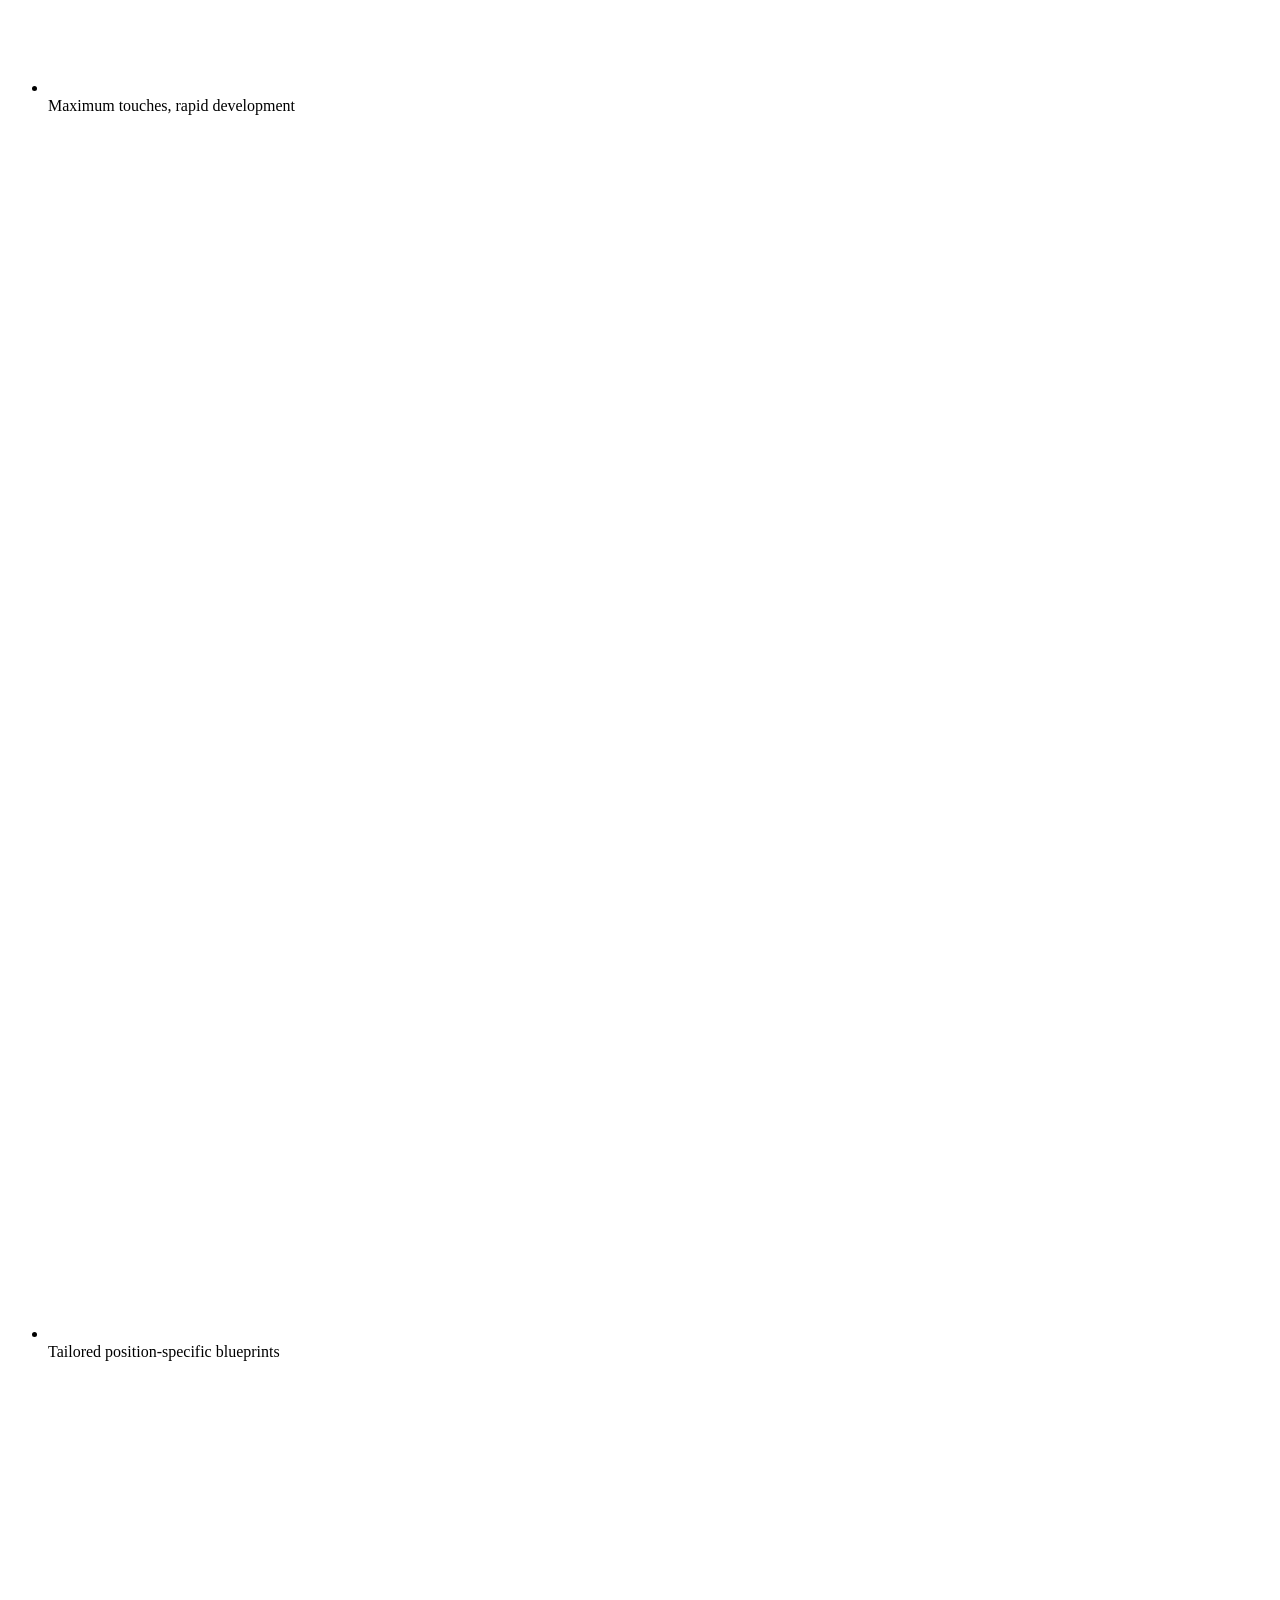
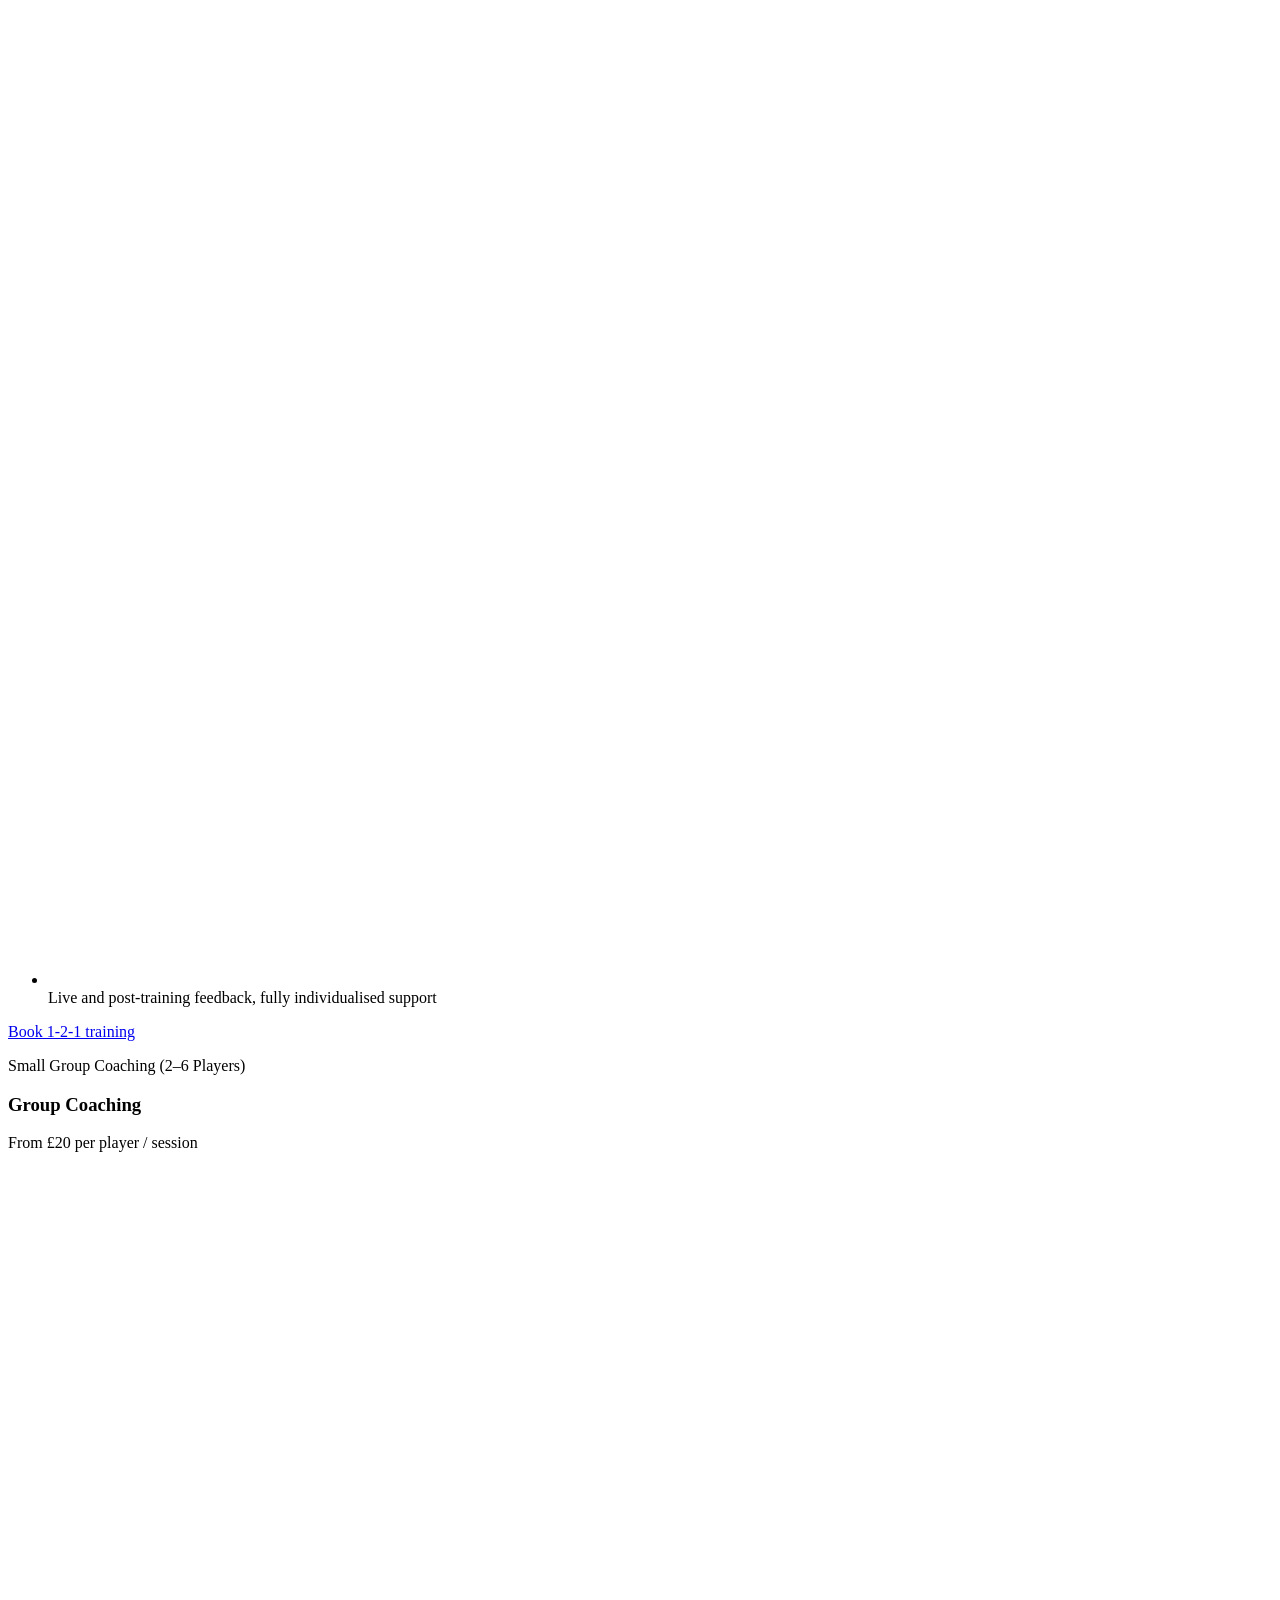
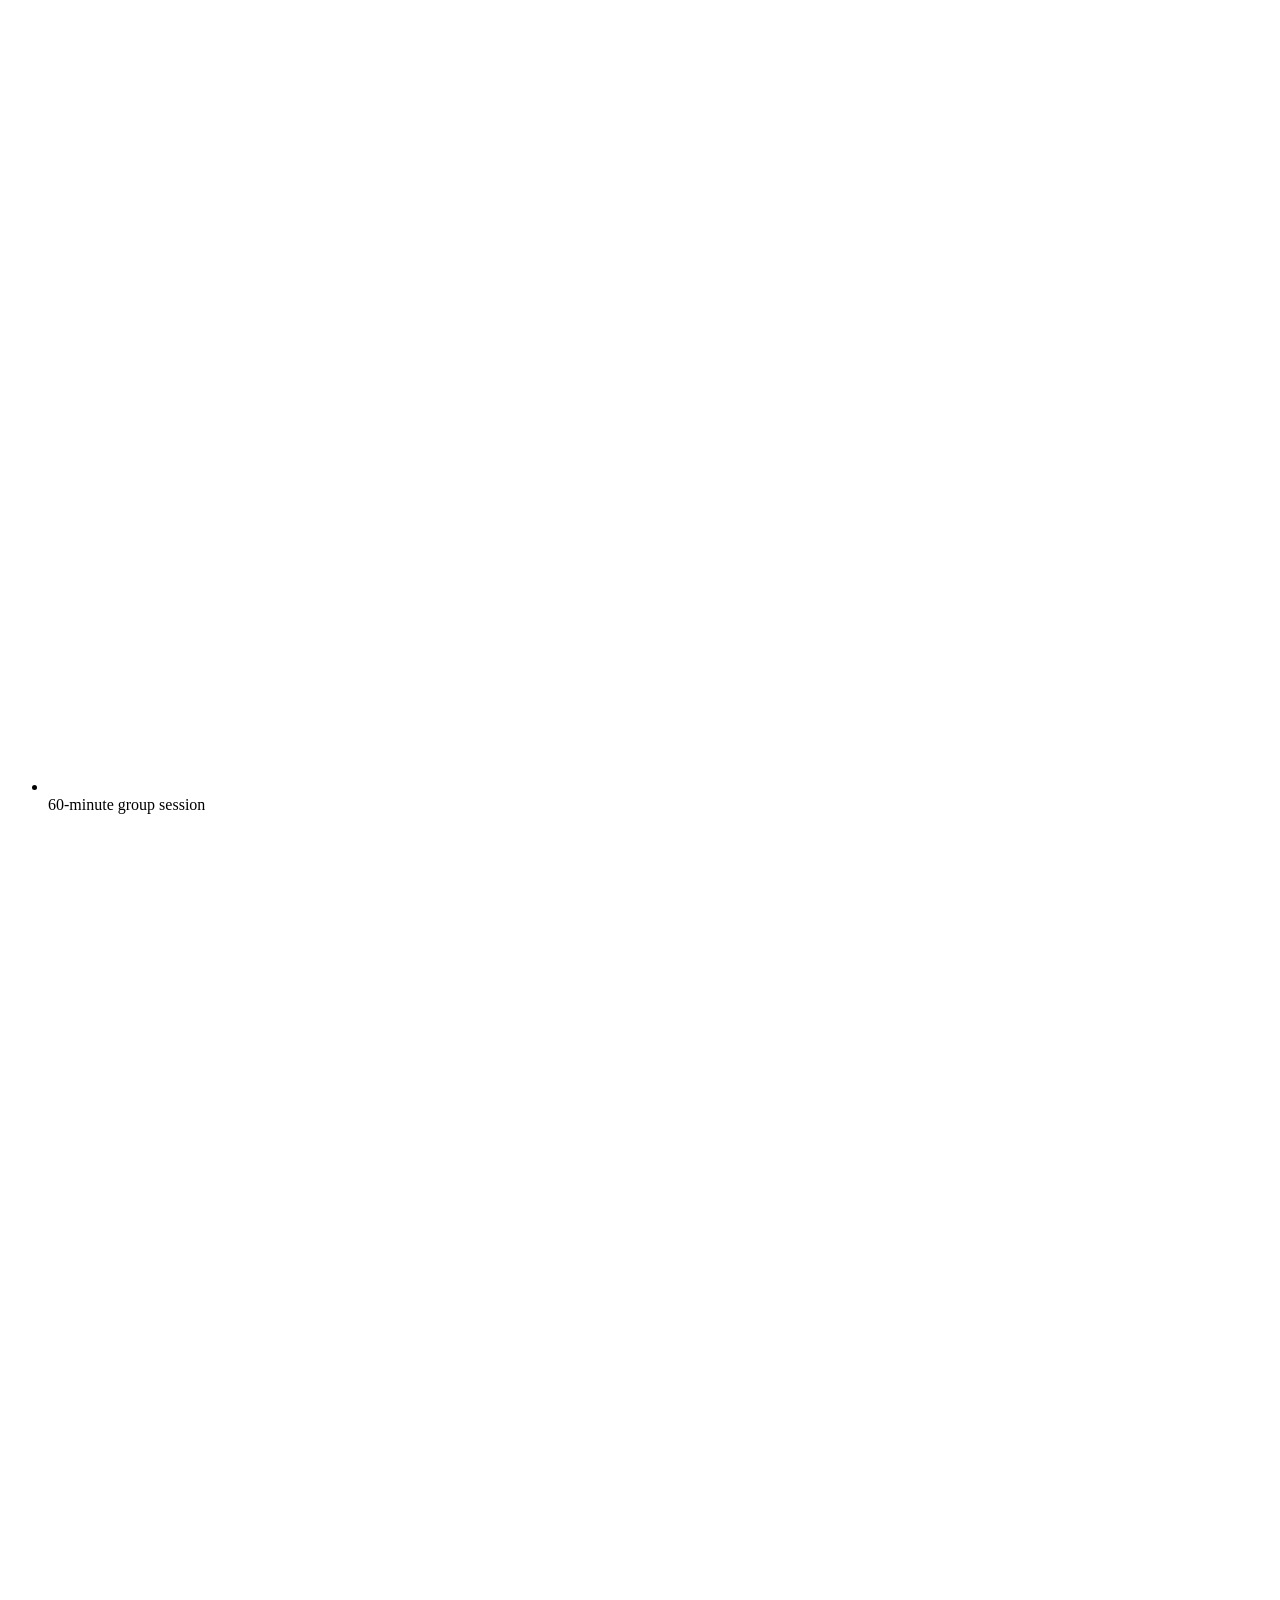
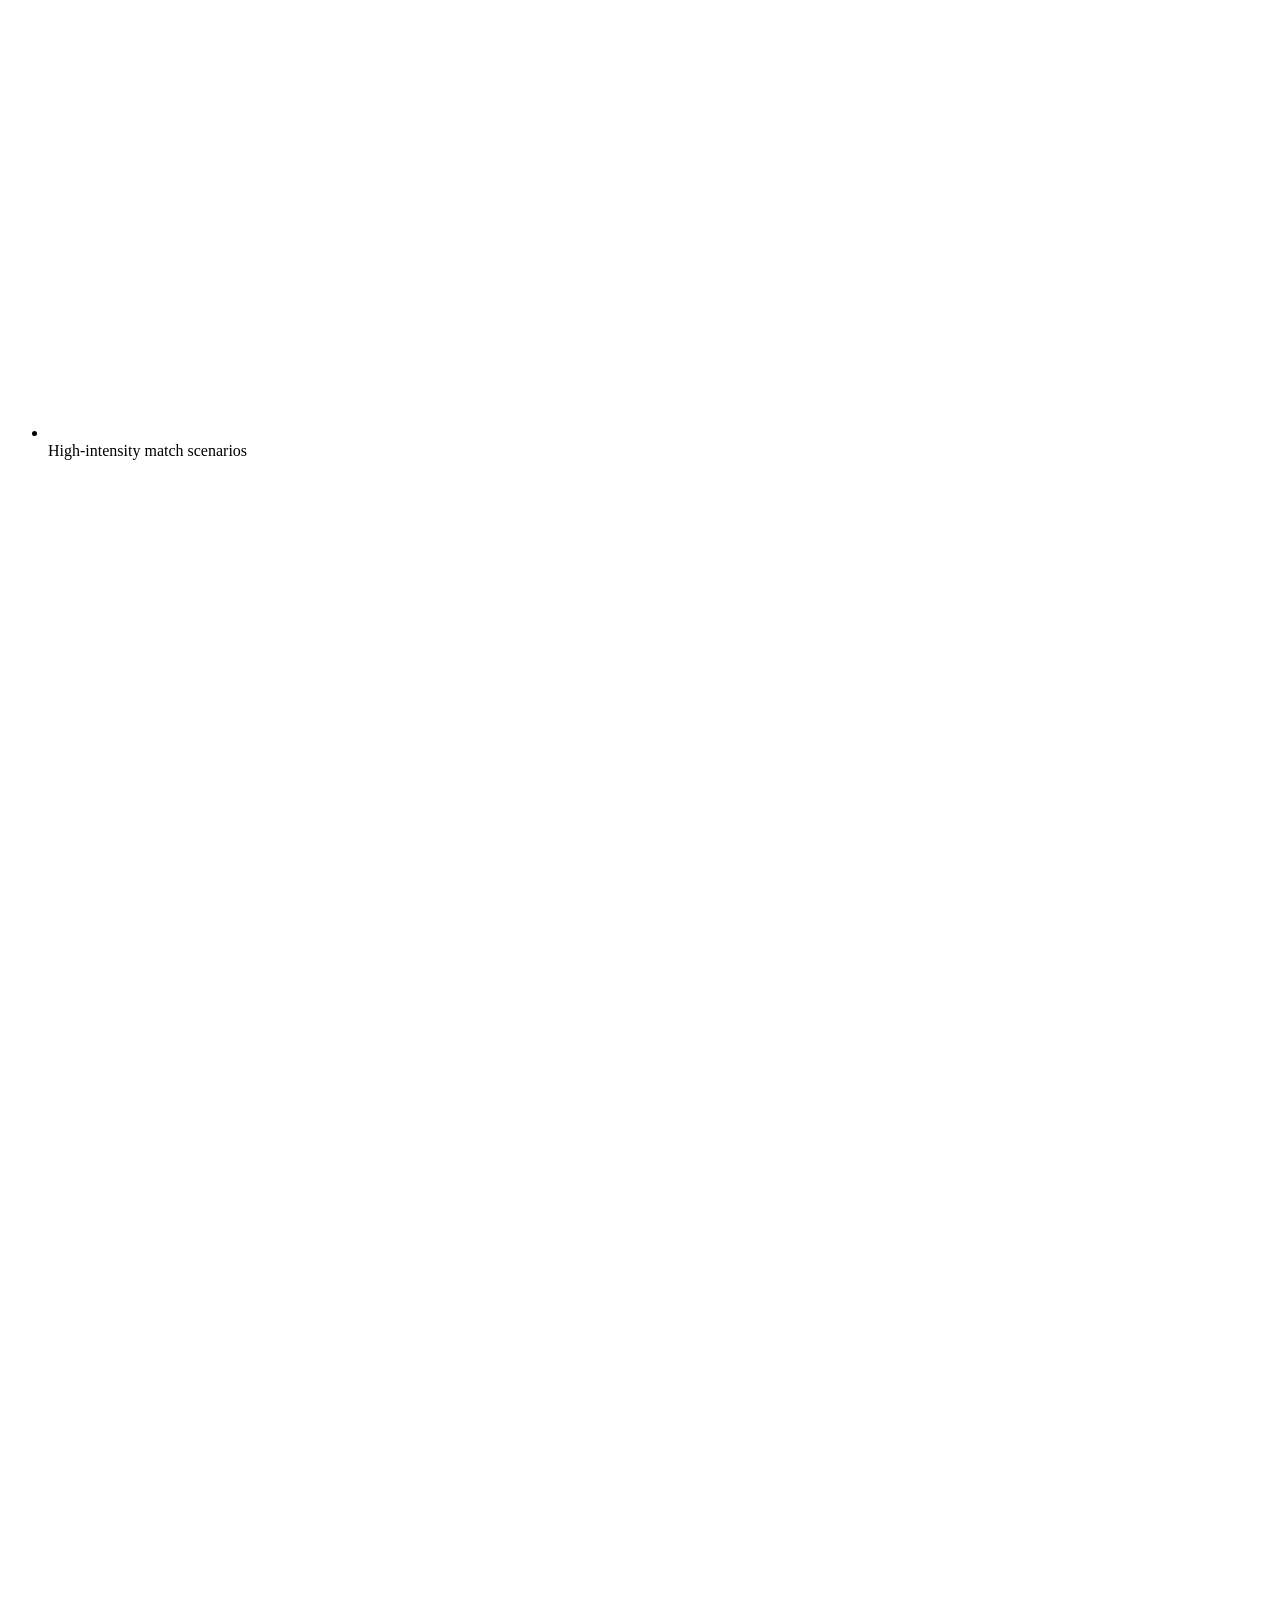
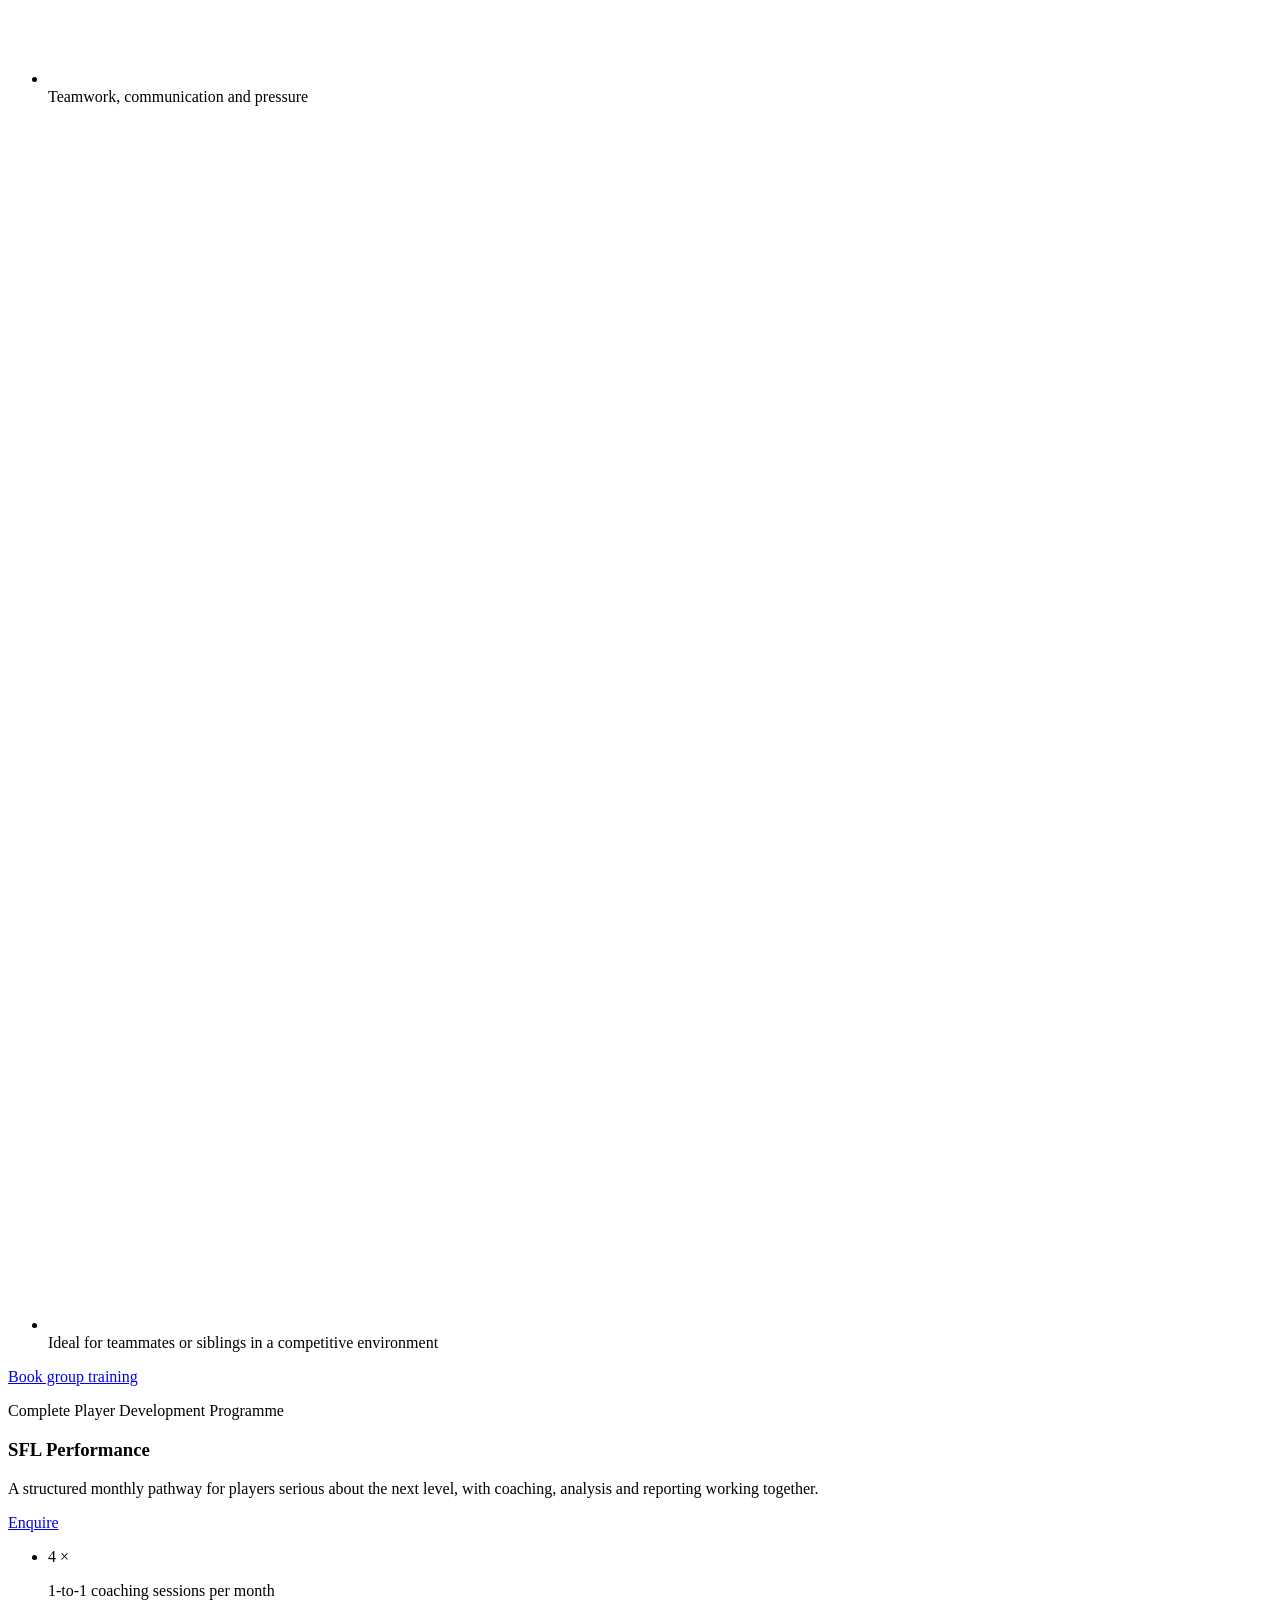
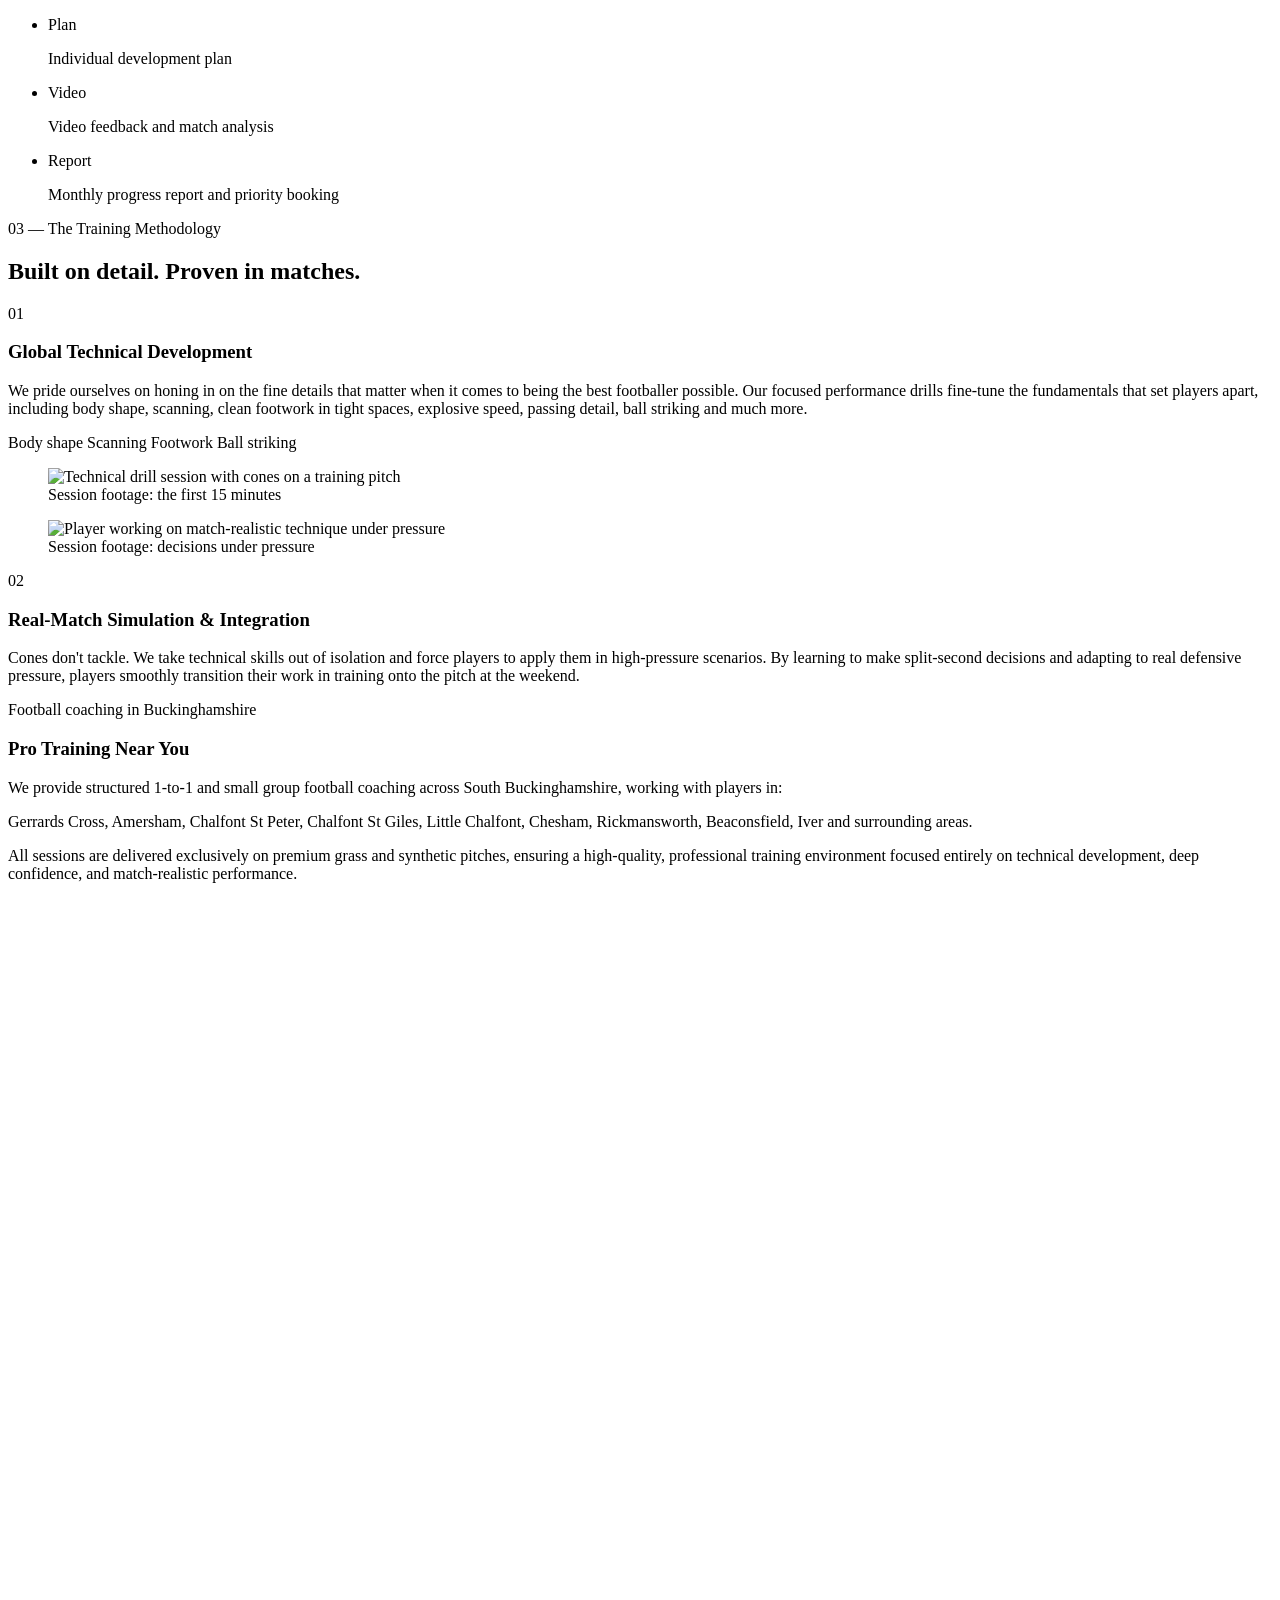
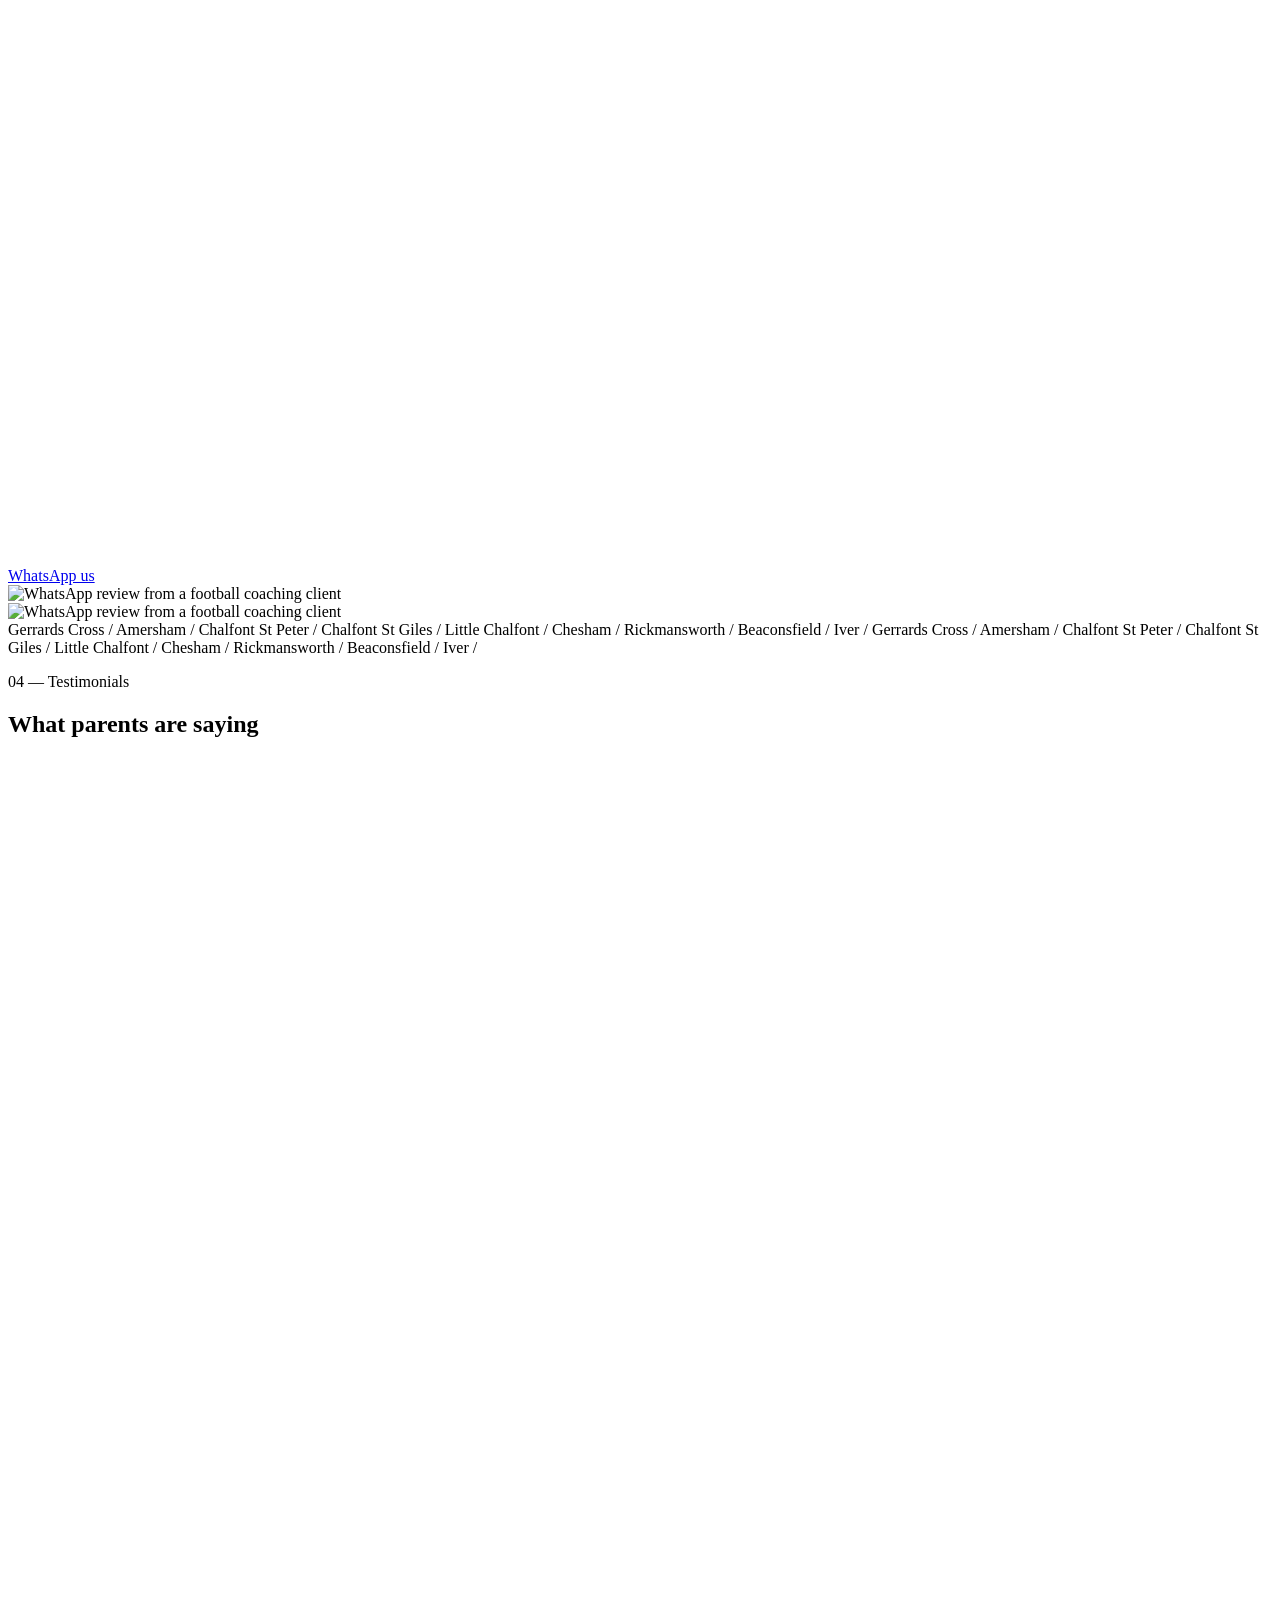
==== commit e09712a3: "Published from Shuffle Editor" ====
--- a/src/html/index.html
+++ b/src/html/index.html
@@ -43,35 +43,6 @@
           </div>
         </div>
       </header>
-                
-      <section id="coach" class="border-y border-white/5 bg-[#0a1130] py-20 lg:py-28 bs-section-dragged">
-              <div class="mx-auto grid max-w-7xl grid-cols-1 items-center gap-12 px-5 sm:px-8 lg:grid-cols-12 lg:gap-16">
-                <div class="sfl-reveal relative lg:col-span-5" data-reveal-bound="1" style="transition-delay: 0ms;">
-                  <div class="overflow-hidden rounded-[2rem] ring-1 ring-white/10 shadow-[0_40px_80px_-30px_rgba(0,0,0,0.7)]">
-                    <img src="https://static.shuffle.dev/uploads/composer/59/59833d6d-1036-44b4-97cd-e724ae156d66/image05.jpg" alt="Ben Stallard, founder and head coach of Stallard Football Lab" class="aspect-[4/5] w-full object-cover">
-                  </div>
-                  <div class="mt-4 flex items-center gap-4 rounded-2xl border border-white/10 bg-[#070b1f] p-5 md:absolute md:-right-8 md:-bottom-8 md:mt-0 md:max-w-xs md:shadow-[0_30px_60px_-20px_rgba(0,0,0,0.8)]">
-                    <span class="flex h-11 w-11 shrink-0 items-center justify-center rounded-full bg-green-400/15 text-green-400">
-                      <svg xmlns="http://www.w3.org/2000/svg" id="svg_bf35fbe1bb72224f2b003f18b3341459" class="h-5 w-5" fill="none" viewbox="0 0 24 24" stroke="currentColor" stroke-width="1.8"></svg>
-                    </span>
-                    <p class="text-sm leading-snug text-white/80">Semi-professional footballer and FA-qualified coach</p>
-                  </div>
-                </div>
-                <div class="sfl-reveal lg:col-span-7" data-reveal-bound="1" style="transition-delay: 90ms;">
-                  <p class="text-xs font-semibold uppercase tracking-[0.22em] text-green-400">01 — The Coach Behind the Lab</p>
-                  <h2 class="font-heading mt-5 text-4xl font-bold uppercase leading-[0.95] sm:text-5xl lg:text-6xl"><span>From grassroots to </span><span class="text-green-400">pro-academy</span><span> level</span></h2>
-                  <p class="mt-7 text-base leading-relaxed text-white/70 sm:text-lg">I'm Ben Stallard — a semi-professional footballer and FA-qualified coach specialising in elite individual player development. Over the past 5+ years, I've worked with players across South Buckinghamshire, taking footballers from grassroots to pro-academy levels.</p>
-                  <p class="mt-5 text-base leading-relaxed text-white/70">By combining my experience as an active semi-professional player with proven coaching methodologies, I help players master technical ability, unlock deep match confidence, and perform at a significantly higher level when it matters most.</p>
-                  <ul class="mt-9 grid grid-cols-1 gap-4 sm:grid-cols-2">
-                    <li class="flex items-start gap-3 border-t border-white/10 pt-4"><span class="font-heading text-lg font-bold text-green-400">/</span><span class="text-sm text-white/80">Active semi-professional player</span></li>
-                    <li class="flex items-start gap-3 border-t border-white/10 pt-4"><span class="font-heading text-lg font-bold text-green-400">/</span><span class="text-sm text-white/80">FA-qualified coach</span></li>
-                    <li class="flex items-start gap-3 border-t border-white/10 pt-4"><span class="font-heading text-lg font-bold text-green-400">/</span><span class="text-sm text-white/80">Individual player development specialist</span></li>
-                    <li class="flex items-start gap-3 border-t border-white/10 pt-4"><span class="font-heading text-lg font-bold text-green-400">/</span><span class="text-sm text-white/80">Players placed on pro-academy trials</span></li>
-                  </ul>
-                  <a href="#contact" class="mt-10 inline-flex items-center justify-center rounded-full bg-green-400 px-7 py-4 text-sm font-bold uppercase tracking-wider text-[#06102a] transition-all duration-300 hover:bg-green-300 active:scale-[0.97]">Book a session</a>
-                </div>
-              </div>
-            </section>
                 
       <section class="sfl-hero-bg relative overflow-hidden pt-12 pb-20 sm:pt-16 lg:pt-20 lg:pb-28">
         <div class="mx-auto grid max-w-7xl grid-cols-1 items-center gap-12 px-5 sm:px-8 lg:grid-cols-12 lg:gap-10">
@@ -130,6 +101,35 @@
         </div>
       </section>
                 
+      <section id="coach" class="border-y border-white/5 bg-[#0a1130] py-20 lg:py-28 bs-section-dragged">
+        <div class="mx-auto grid max-w-7xl grid-cols-1 items-center gap-12 px-5 sm:px-8 lg:grid-cols-12 lg:gap-16">
+          <div class="sfl-reveal relative lg:col-span-5" data-reveal-bound="1" style="transition-delay: 0ms;">
+            <div class="overflow-hidden rounded-[2rem] ring-1 ring-white/10 shadow-[0_40px_80px_-30px_rgba(0,0,0,0.7)]">
+              <img src="https://static.shuffle.dev/uploads/composer/59/59833d6d-1036-44b4-97cd-e724ae156d66/image05.jpg" alt="Ben Stallard, founder and head coach of Stallard Football Lab" class="aspect-[4/5] w-full object-cover">
+            </div>
+            <div class="mt-4 flex items-center gap-4 rounded-2xl border border-white/10 bg-[#070b1f] p-5 md:absolute md:-right-8 md:-bottom-8 md:mt-0 md:max-w-xs md:shadow-[0_30px_60px_-20px_rgba(0,0,0,0.8)]">
+              <span class="flex h-11 w-11 shrink-0 items-center justify-center rounded-full bg-green-400/15 text-green-400">
+                <svg xmlns="http://www.w3.org/2000/svg" id="svg_c8c4c9d5e0054aa5fcdc1c7089c7afc2" class="h-5 w-5" fill="none" viewbox="0 0 24 24" stroke="currentColor" stroke-width="1.8"></svg>
+              </span>
+              <p class="text-sm leading-snug text-white/80">Semi-professional footballer and FA-qualified coach</p>
+            </div>
+          </div>
+          <div class="sfl-reveal lg:col-span-7" data-reveal-bound="1" style="transition-delay: 90ms;">
+            <p class="text-xs font-semibold uppercase tracking-[0.22em] text-green-400">01 — The Coach Behind the Lab</p>
+            <h2 class="font-heading mt-5 text-4xl font-bold uppercase leading-[0.95] sm:text-5xl lg:text-6xl"><span>From grassroots to </span><span class="text-green-400">pro-academy</span><span> level</span></h2>
+            <p class="mt-7 text-base leading-relaxed text-white/70 sm:text-lg">I'm Ben Stallard — a semi-professional footballer and FA-qualified coach specialising in elite individual player development. Over the past 5+ years, I've worked with players across South Buckinghamshire, taking footballers from grassroots to pro-academy levels.</p>
+            <p class="mt-5 text-base leading-relaxed text-white/70">By combining my experience as an active semi-professional player with proven coaching methodologies, I help players master technical ability, unlock deep match confidence, and perform at a significantly higher level when it matters most.</p>
+            <ul class="mt-9 grid grid-cols-1 gap-4 sm:grid-cols-2">
+              <li class="flex items-start gap-3 border-t border-white/10 pt-4"><span class="font-heading text-lg font-bold text-green-400">/</span><span class="text-sm text-white/80">Active semi-professional player</span></li>
+              <li class="flex items-start gap-3 border-t border-white/10 pt-4"><span class="font-heading text-lg font-bold text-green-400">/</span><span class="text-sm text-white/80">FA-qualified coach</span></li>
+              <li class="flex items-start gap-3 border-t border-white/10 pt-4"><span class="font-heading text-lg font-bold text-green-400">/</span><span class="text-sm text-white/80">Individual player development specialist</span></li>
+              <li class="flex items-start gap-3 border-t border-white/10 pt-4"><span class="font-heading text-lg font-bold text-green-400">/</span><span class="text-sm text-white/80">Players placed on pro-academy trials</span></li>
+            </ul>
+            <a href="https://www.sumupbookings.com/stallard-football-lab" class="mt-10 inline-flex items-center justify-center rounded-full bg-green-400 px-7 py-4 text-sm font-bold uppercase tracking-wider text-[#06102a] transition-all duration-300 hover:bg-green-300 active:scale-[0.97]">Book a session</a>
+          </div>
+        </div>
+      </section>
+                
       <section id="programmes" class="py-20 lg:py-28">
         <div class="mx-auto max-w-7xl px-5 sm:px-8">
           <div class="sfl-reveal flex flex-col gap-6 lg:flex-row lg:items-end lg:justify-between" data-reveal-bound="1" style="transition-delay: 0ms;">
@@ -362,6 +362,43 @@
         </div>
       </section>
                 
+      <section class="border-y border-white/5 bg-[#0a1130] py-20 lg:py-28">
+        <div class="mx-auto max-w-7xl px-5 sm:px-8">
+          <div class="grid grid-cols-1 items-center gap-10 lg:grid-cols-12 lg:gap-16">
+            <div class="max-w-2xl lg:col-span-7">
+              <p class="text-xs font-semibold uppercase tracking-[0.22em] text-green-400">Follow the journey</p>
+              <h2 class="font-heading mt-5 text-4xl font-bold uppercase leading-[0.95] text-white sm:text-5xl lg:text-6xl">
+                From <span class="text-green-400">Instagram</span>
+              </h2>
+              <p class="mt-5 max-w-xl text-base leading-relaxed text-white/70 sm:text-lg">More training, progress and football from Stallard Football Lab.</p>
+            </div>
+      
+            <div class="lg:col-span-5">
+              <div class="rounded-[1.75rem] border border-white/10 bg-gradient-to-br from-[#13205a] to-[#0a1130] p-6 shadow-[0_30px_70px_-35px_rgba(0,0,0,0.8)] sm:p-8">
+                <div class="flex items-center gap-4">
+                  <div class="flex h-16 w-16 shrink-0 items-center justify-center rounded-full border border-green-400/40 bg-green-400/10">
+                    <span class="font-heading text-lg font-bold tracking-wide text-green-300" aria-hidden="true">SFL</span>
+                  </div>
+                  <div class="min-w-0">
+                    <p class="font-heading truncate text-lg font-bold uppercase text-white">Stallard Football Lab</p>
+                    <p class="mt-1 text-sm text-white/60">@stallardfootballlab</p>
+                  </div>
+                  <span class="ml-auto h-2.5 w-2.5 shrink-0 rounded-full bg-green-400" aria-hidden="true"></span>
+                </div>
+      
+                <p class="mt-6 text-sm leading-relaxed text-white/70">Visit the official profile to see the latest posts from the pitch.</p>
+      
+                <a href="https://www.instagram.com/stallardfootballlab/" target="_blank" rel="noopener noreferrer" class="mt-6 inline-flex w-full items-center justify-center gap-2 rounded-full bg-green-400 px-6 py-4 text-sm font-bold uppercase tracking-wider text-[#06102a] transition-all duration-300 hover:-translate-y-0.5 hover:bg-green-300 active:scale-[0.97]">
+                  <span aria-hidden="true" class="text-lg leading-none">◎</span>
+                  <span>Follow on Instagram</span>
+                  <span aria-hidden="true">↗</span>
+                </a>
+              </div>
+            </div>
+          </div>
+        </div>
+      </section>
+                
       <section class="relative overflow-hidden bg-[#070b1f] py-20 sm:py-24 lg:py-28">
         <div class="pointer-events-none absolute -right-24 -top-28 h-80 w-80 rounded-full bg-green-400/10 blur-3xl" aria-hidden="true"></div>
         <div class="pointer-events-none absolute -bottom-40 -left-20 h-80 w-80 rounded-full bg-[#13205a]/50 blur-3xl" aria-hidden="true"></div>
@@ -390,55 +427,55 @@
       </section>
                 
       <footer id="contact" class="border-t border-white/5 bg-[#050817] pt-20 pb-10 lg:pt-28">
-              <div class="mx-auto max-w-7xl px-5 sm:px-8">
-                <div class="sfl-reveal relative overflow-hidden rounded-[2rem] ring-1 ring-white/10 sfl-hidden" data-reveal-bound="1" style="transition-delay: 0ms;">
-                  <img src="https://static.shuffle.dev/uploads/composer/ad/add94f09-e9b8-473c-8297-eccf3122e925/image10.jpg" alt="Football training pitch prepared for a session" class="absolute inset-0 h-full w-full object-cover">
-                  <div class="absolute inset-0 bg-gradient-to-r from-[#070b1f] via-[#070b1f]/90 to-[#070b1f]/60"></div>
-                  <div class="relative grid grid-cols-1 gap-10 p-8 sm:p-12 lg:grid-cols-12 lg:gap-16 lg:p-16">
-                    <div class="lg:col-span-5">
-                      <p class="text-xs font-semibold uppercase tracking-[0.22em] text-green-400">06 — Contact</p>
-                      <h2 class="font-heading mt-5 text-4xl font-bold uppercase leading-[0.95] text-white sm:text-5xl lg:text-6xl"><span>Ready to transform your game? </span><span>Get in touch.</span></h2>
-                      <p class="mt-6 max-w-md text-base leading-relaxed text-white/80">Tell us about the player, their age and what they want to improve. Ben will come back to you personally.</p>
-                    </div>
-                    <form class="sfl-form flex flex-col gap-4 lg:col-span-7" data-form-bound="1">
-                      <div class="grid grid-cols-1 gap-4 sm:grid-cols-2">
-                        <label class="flex flex-col gap-2 text-xs font-semibold uppercase tracking-[0.14em] text-white"><span>Name</span><input type="text" name="name" required="" placeholder="Your name" class="w-full rounded-xl border border-white/30 bg-white/10 px-4 py-3.5 text-sm font-normal normal-case tracking-normal text-white/80 placeholder:text-white/80 backdrop-blur focus:border-green-400 focus:outline-none" fdprocessedid="o9zoga"></label>
-                        <label class="flex flex-col gap-2 text-xs font-semibold uppercase tracking-[0.14em] text-white"><span>Email</span><input type="email" name="email" required="" placeholder="you@example.com" class="w-full rounded-xl border border-white/30 bg-white/10 px-4 py-3.5 text-sm font-normal normal-case tracking-normal text-white/80 placeholder:text-white/80 backdrop-blur focus:border-green-400 focus:outline-none" fdprocessedid="dukujg"></label>
-                      </div>
-                      <label class="flex flex-col gap-2 text-xs font-semibold uppercase tracking-[0.14em] text-white"><span>Message</span><textarea name="message" rows="5" required="" placeholder="Player age, position and goals" class="w-full rounded-xl border border-white/30 bg-white/10 px-4 py-3.5 text-sm font-normal normal-case tracking-normal text-white/80 placeholder:text-white/80 backdrop-blur focus:border-green-400 focus:outline-none"></textarea></label>
-                      <button type="submit" class="inline-flex items-center justify-center rounded-full border border-green-200 bg-green-400 px-8 py-4 text-sm font-bold uppercase tracking-wider text-[#06102a] transition-all duration-300 hover:bg-green-300 active:scale-[0.97] sm:self-start" fdprocessedid="7yvkt">Submit</button>
-                      <p class="sfl-form-note hidden text-sm text-green-300">Thank you. Your message has been received and Ben will be in touch shortly.</p>
-                    </form>
-                  </div>
+        <div class="mx-auto max-w-7xl px-5 sm:px-8">
+          <div class="relative overflow-hidden rounded-[2rem] ring-1 ring-white/10">
+            <img src="https://static.shuffle.dev/uploads/composer/ad/add94f09-e9b8-473c-8297-eccf3122e925/image10.jpg" alt="Football training pitch prepared for a session" class="absolute inset-0 h-full w-full object-cover">
+            <div class="absolute inset-0 bg-gradient-to-r from-[#070b1f] via-[#070b1f]/90 to-[#070b1f]/60"></div>
+            <div class="relative grid grid-cols-1 gap-10 p-8 sm:p-12 lg:grid-cols-12 lg:gap-16 lg:p-16">
+              <div class="lg:col-span-5">
+                <p class="text-xs font-semibold uppercase tracking-[0.22em] text-green-400">06 — Contact</p>
+                <h2 class="font-heading mt-5 text-4xl font-bold uppercase leading-[0.95] text-white sm:text-5xl lg:text-6xl"><span>Ready to transform your game? </span><span>Get in touch.</span></h2>
+                <p class="mt-6 max-w-md text-base leading-relaxed text-white/80">Tell us about the player, their age and what they want to improve. Ben will come back to you personally.</p>
+              </div>
+              <form class="sfl-form flex flex-col gap-4 lg:col-span-7" data-form-bound="1">
+                <div class="grid grid-cols-1 gap-4 sm:grid-cols-2">
+                  <label class="flex flex-col gap-2 text-xs font-semibold uppercase tracking-[0.14em] text-white"><span>Name</span><input type="text" name="name" required="" placeholder="Your name" class="w-full rounded-xl border border-white/30 bg-white/10 px-4 py-3.5 text-sm font-normal normal-case tracking-normal text-white/80 placeholder:text-white/80 backdrop-blur focus:border-green-400 focus:outline-none"></label>
+                  <label class="flex flex-col gap-2 text-xs font-semibold uppercase tracking-[0.14em] text-white"><span>Email</span><input type="email" name="email" required="" placeholder="you@example.com" class="w-full rounded-xl border border-white/30 bg-white/10 px-4 py-3.5 text-sm font-normal normal-case tracking-normal text-white/80 placeholder:text-white/80 backdrop-blur focus:border-green-400 focus:outline-none"></label>
                 </div>
-                <div class="mt-16 grid grid-cols-1 gap-10 border-t border-white/10 pt-12 md:grid-cols-12">
-                  <div class="md:col-span-4">
-                    <img src="https://static.shuffle.dev/uploads/composer/7b/7b28d882-8af1-4fd4-9754-11b345970eec/image03.png" alt="Stallard Football Lab" class="h-14 w-auto">
-                    <div class="mt-6 flex flex-wrap gap-3">
-                      <a href="#" aria-label="Instagram" class="flex h-10 w-10 items-center justify-center rounded-full border border-white/15 text-green-400 transition-all duration-300 hover:border-green-400 hover:bg-green-400/10"><svg xmlns="http://www.w3.org/2000/svg" id="svg_081d3fe3f3cad9a5f7fff93be74985fd" class="h-4 w-4" fill="none" viewbox="0 0 24 24" stroke="currentColor" stroke-width="2"></svg></a>
-                      <a href="#" aria-label="TikTok" class="flex h-10 w-10 items-center justify-center rounded-full border border-white/15 text-green-400 transition-all duration-300 hover:border-green-400 hover:bg-green-400/10"><svg xmlns="http://www.w3.org/2000/svg" id="svg_e572b9d83b5e4c6d5f140d81faca3674" class="h-4 w-4" viewbox="0 0 24 24" fill="currentColor"></svg></a>
-                      <a href="#contact" aria-label="Email" class="flex h-10 w-10 items-center justify-center rounded-full border border-white/15 text-green-400 transition-all duration-300 hover:border-green-400 hover:bg-green-400/10"><svg xmlns="http://www.w3.org/2000/svg" id="svg_02164a26087ed8edbc1e12f6ee78b175" class="h-4 w-4" fill="none" viewbox="0 0 24 24" stroke="currentColor" stroke-width="2"></svg></a>
-                    </div>
-                  </div>
-                  <div class="md:col-span-4">
-                    <p class="text-sm leading-relaxed text-white/80">Academy Level Football Coaching in South Buckinghamshire.</p>
-                    <p class="mt-3 text-sm leading-relaxed text-white/80">Proudly developing players across Amersham, Beaconsfield, and High Wycombe.</p>
-                  </div>
-                  <nav class="flex flex-col gap-3 text-sm md:col-span-4 md:items-end">
-                    <a href="#coach" class="text-white/80 transition-colors hover:text-white">The Coach</a>
-                    <a href="#programmes" class="text-white/80 transition-colors hover:text-white">Programmes</a>
-                    <a href="#method" class="text-white/80 transition-colors hover:text-white">Methodology</a>
-                    <a href="#reviews" class="text-white/80 transition-colors hover:text-white">Testimonials</a>
-                  </nav>
-                </div>
-                <p class="mt-12 border-t border-white/5 pt-6 text-center text-xs uppercase tracking-[0.16em] text-white/80">© 2026 Stallard Football Lab. All Rights Reserved.</p>
-                <div class="mt-8 flex justify-center">
-                  <a href="https://wa.me/447545677004" class="inline-flex items-center justify-center rounded-full border border-green-200 bg-green-400 px-8 py-4 text-sm font-bold uppercase tracking-wider text-[#06102a] transition-all duration-300 hover:bg-green-300 active:scale-[0.97]">WhatsApp us now</a>
-                </div>
-              </div>
-            </footer>
+                <label class="flex flex-col gap-2 text-xs font-semibold uppercase tracking-[0.14em] text-white"><span>Message</span><textarea name="message" rows="5" required="" placeholder="Player age, position and goals" class="w-full rounded-xl border border-white/30 bg-white/10 px-4 py-3.5 text-sm font-normal normal-case tracking-normal text-white/80 placeholder:text-white/80 backdrop-blur focus:border-green-400 focus:outline-none"></textarea></label>
+                <button type="submit" class="inline-flex items-center justify-center rounded-full border border-green-200 bg-green-400 px-8 py-4 text-sm font-bold uppercase tracking-wider text-[#06102a] transition-all duration-300 hover:bg-green-300 active:scale-[0.97] sm:self-start">Submit</button>
+                <p class="sfl-form-note hidden text-sm text-green-300">Thank you. Your message has been received and Ben will be in touch shortly.</p>
+              </form>
+            </div>
+          </div>
+          <div class="mt-16 grid grid-cols-1 gap-10 border-t border-white/10 pt-12 md:grid-cols-12">
+            <div class="md:col-span-4">
+              <img src="https://static.shuffle.dev/uploads/composer/7b/7b28d882-8af1-4fd4-9754-11b345970eec/image03.png" alt="Stallard Football Lab" class="h-14 w-auto">
+              <div class="mt-6 flex flex-wrap gap-3">
+                <a href="#" aria-label="Instagram" class="flex h-10 w-10 items-center justify-center rounded-full border border-white/15 text-green-400 transition-all duration-300 hover:border-green-400 hover:bg-green-400/10"><svg xmlns="http://www.w3.org/2000/svg" id="svg_619e256c36b05e8737902efcdd8ec079" class="h-4 w-4" fill="none" viewbox="0 0 24 24" stroke="currentColor" stroke-width="2"></svg></a>
+                <a href="#" aria-label="TikTok" class="flex h-10 w-10 items-center justify-center rounded-full border border-white/15 text-green-400 transition-all duration-300 hover:border-green-400 hover:bg-green-400/10"><svg xmlns="http://www.w3.org/2000/svg" id="svg_edfa607960a2258610b216827e7e9166" class="h-4 w-4" viewbox="0 0 24 24" fill="currentColor"></svg></a>
+                <a href="#contact" aria-label="Email" class="flex h-10 w-10 items-center justify-center rounded-full border border-white/15 text-green-400 transition-all duration-300 hover:border-green-400 hover:bg-green-400/10"><svg xmlns="http://www.w3.org/2000/svg" id="svg_0af20a61bdd0faa16a4027b267e5c25e" class="h-4 w-4" fill="none" viewbox="0 0 24 24" stroke="currentColor" stroke-width="2"></svg></a>
+              </div>
+            </div>
+            <div class="md:col-span-4">
+              <p class="text-sm leading-relaxed text-white/80">Academy Level Football Coaching in South Buckinghamshire.</p>
+              <p class="mt-3 text-sm leading-relaxed text-white/80">Proudly developing players across Amersham, Beaconsfield, and High Wycombe.</p>
+            </div>
+            <nav class="flex flex-col gap-3 text-sm md:col-span-4 md:items-end">
+              <a href="#coach" class="text-white/80 transition-colors hover:text-white">The Coach</a>
+              <a href="#programmes" class="text-white/80 transition-colors hover:text-white">Programmes</a>
+              <a href="#method" class="text-white/80 transition-colors hover:text-white">Methodology</a>
+              <a href="#reviews" class="text-white/80 transition-colors hover:text-white">Testimonials</a>
+            </nav>
+          </div>
+          <p class="mt-12 border-t border-white/5 pt-6 text-center text-xs uppercase tracking-[0.16em] text-white/80">© 2026 Stallard Football Lab. All Rights Reserved.</p>
+          <div class="mt-8 flex justify-center">
+            <a href="https://wa.me/447545677004" class="inline-flex items-center justify-center rounded-full border border-green-200 bg-green-400 px-8 py-4 text-sm font-bold uppercase tracking-wider text-[#06102a] transition-all duration-300 hover:bg-green-300 active:scale-[0.97]">WhatsApp us now</a>
+          </div>
+        </div>
+      </footer>
     </div>
-    <script type="text/javascript" src="js/global-169787.js?v=1795641453"></script>
+    <script type="text/javascript" src="js/global-169787.js?v=1795643508"></script>
 </body>
 </html>
 
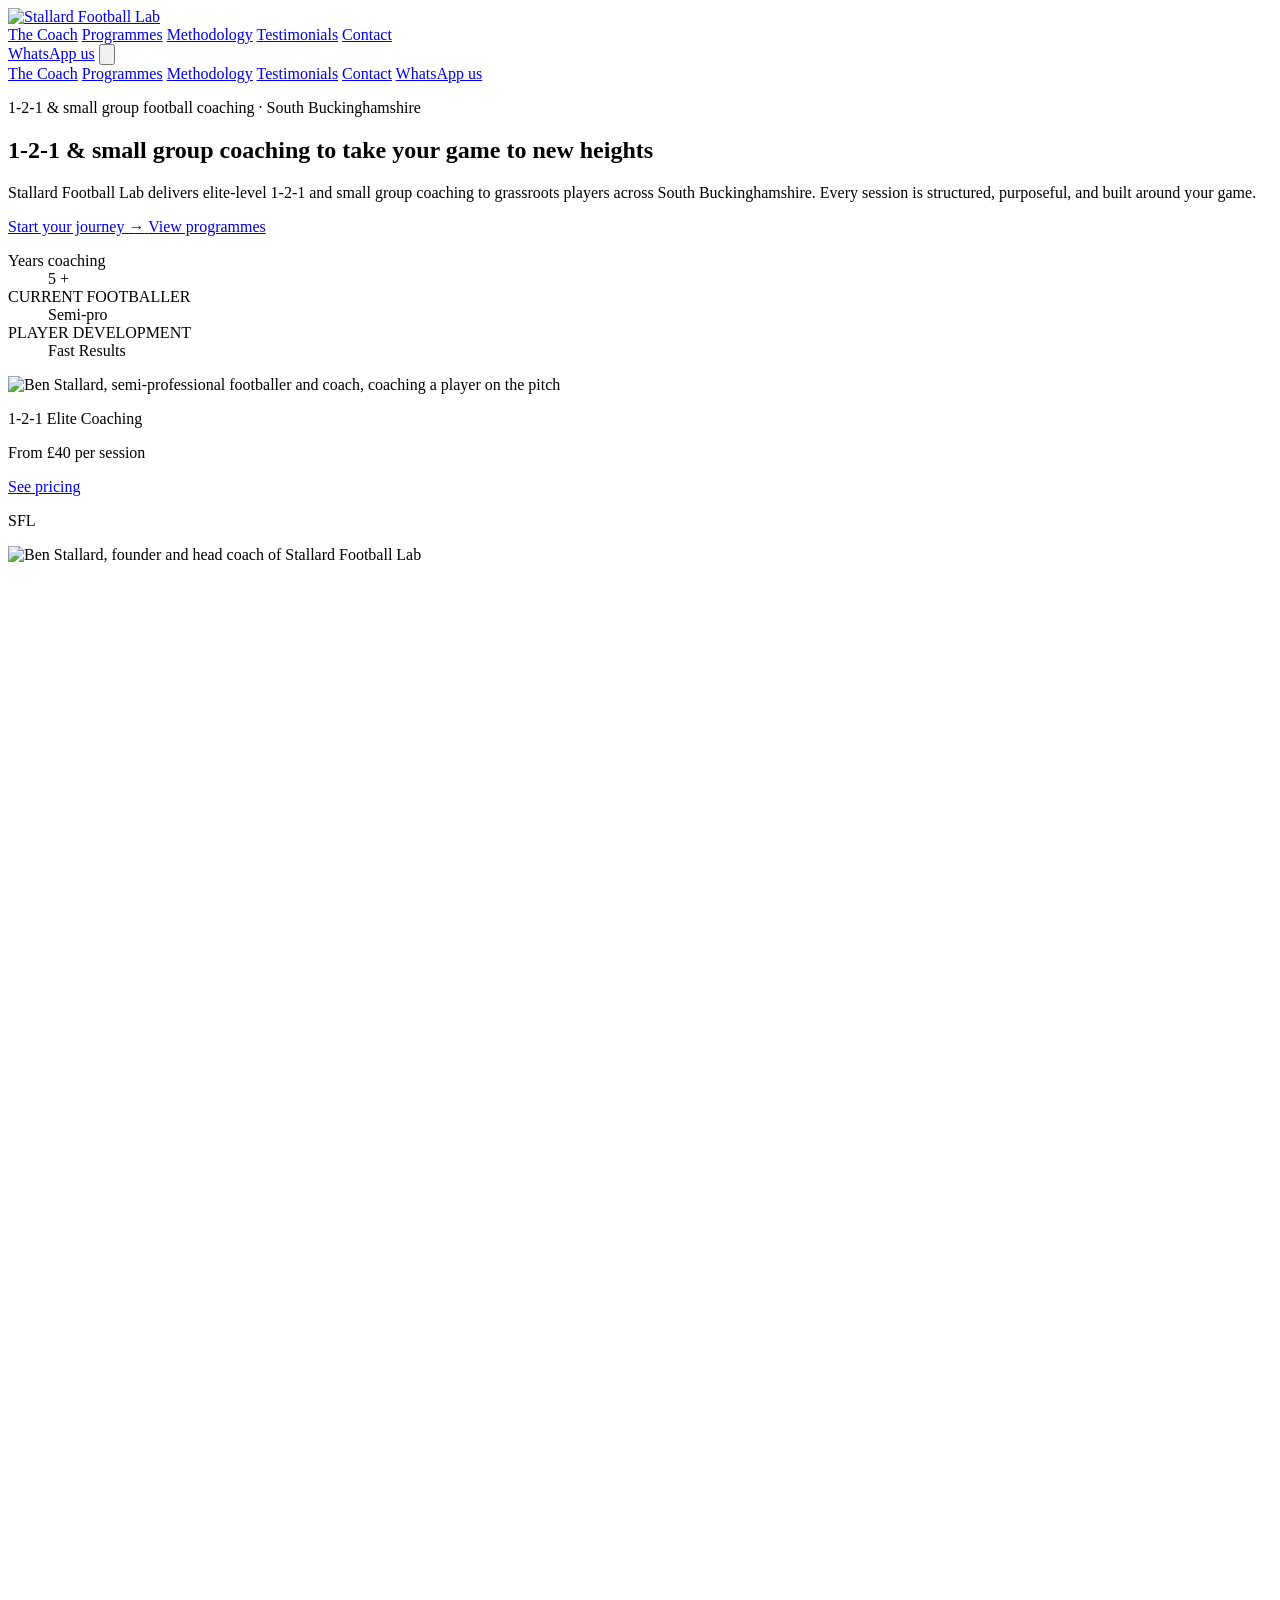
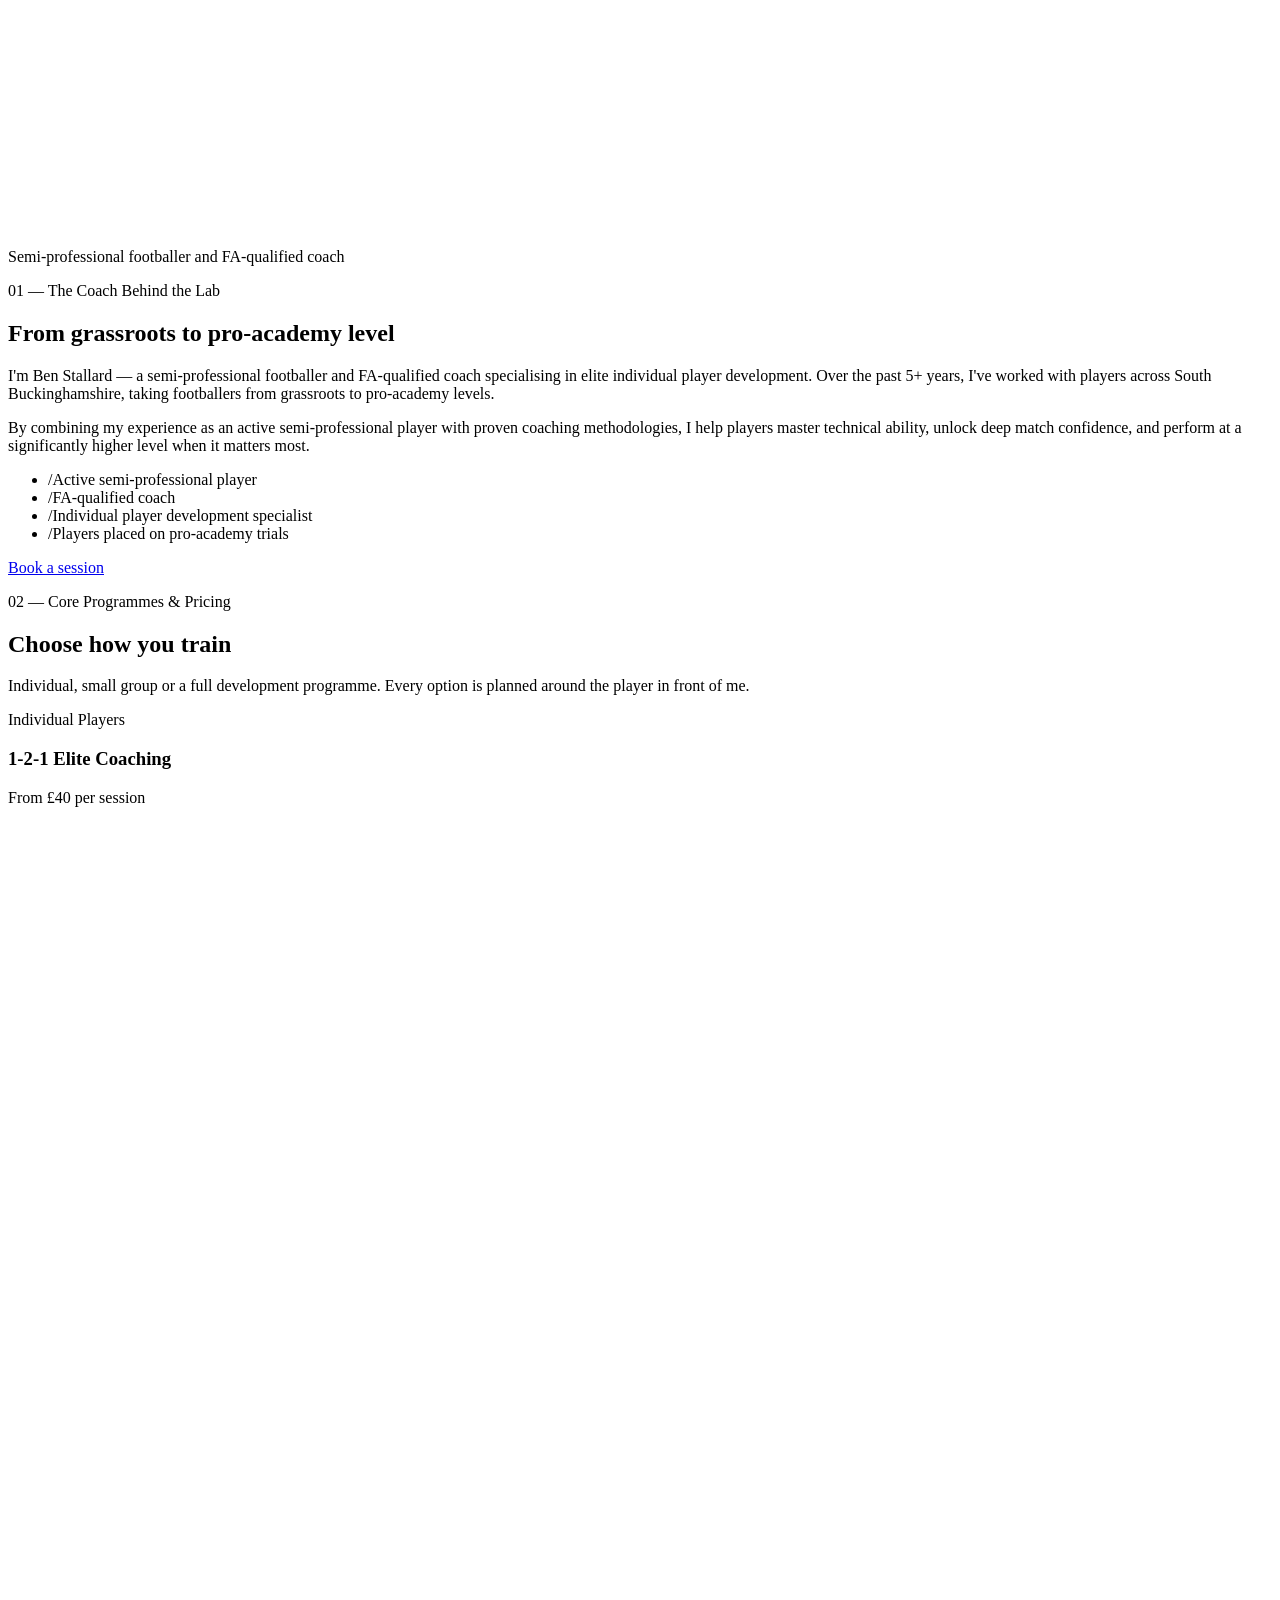
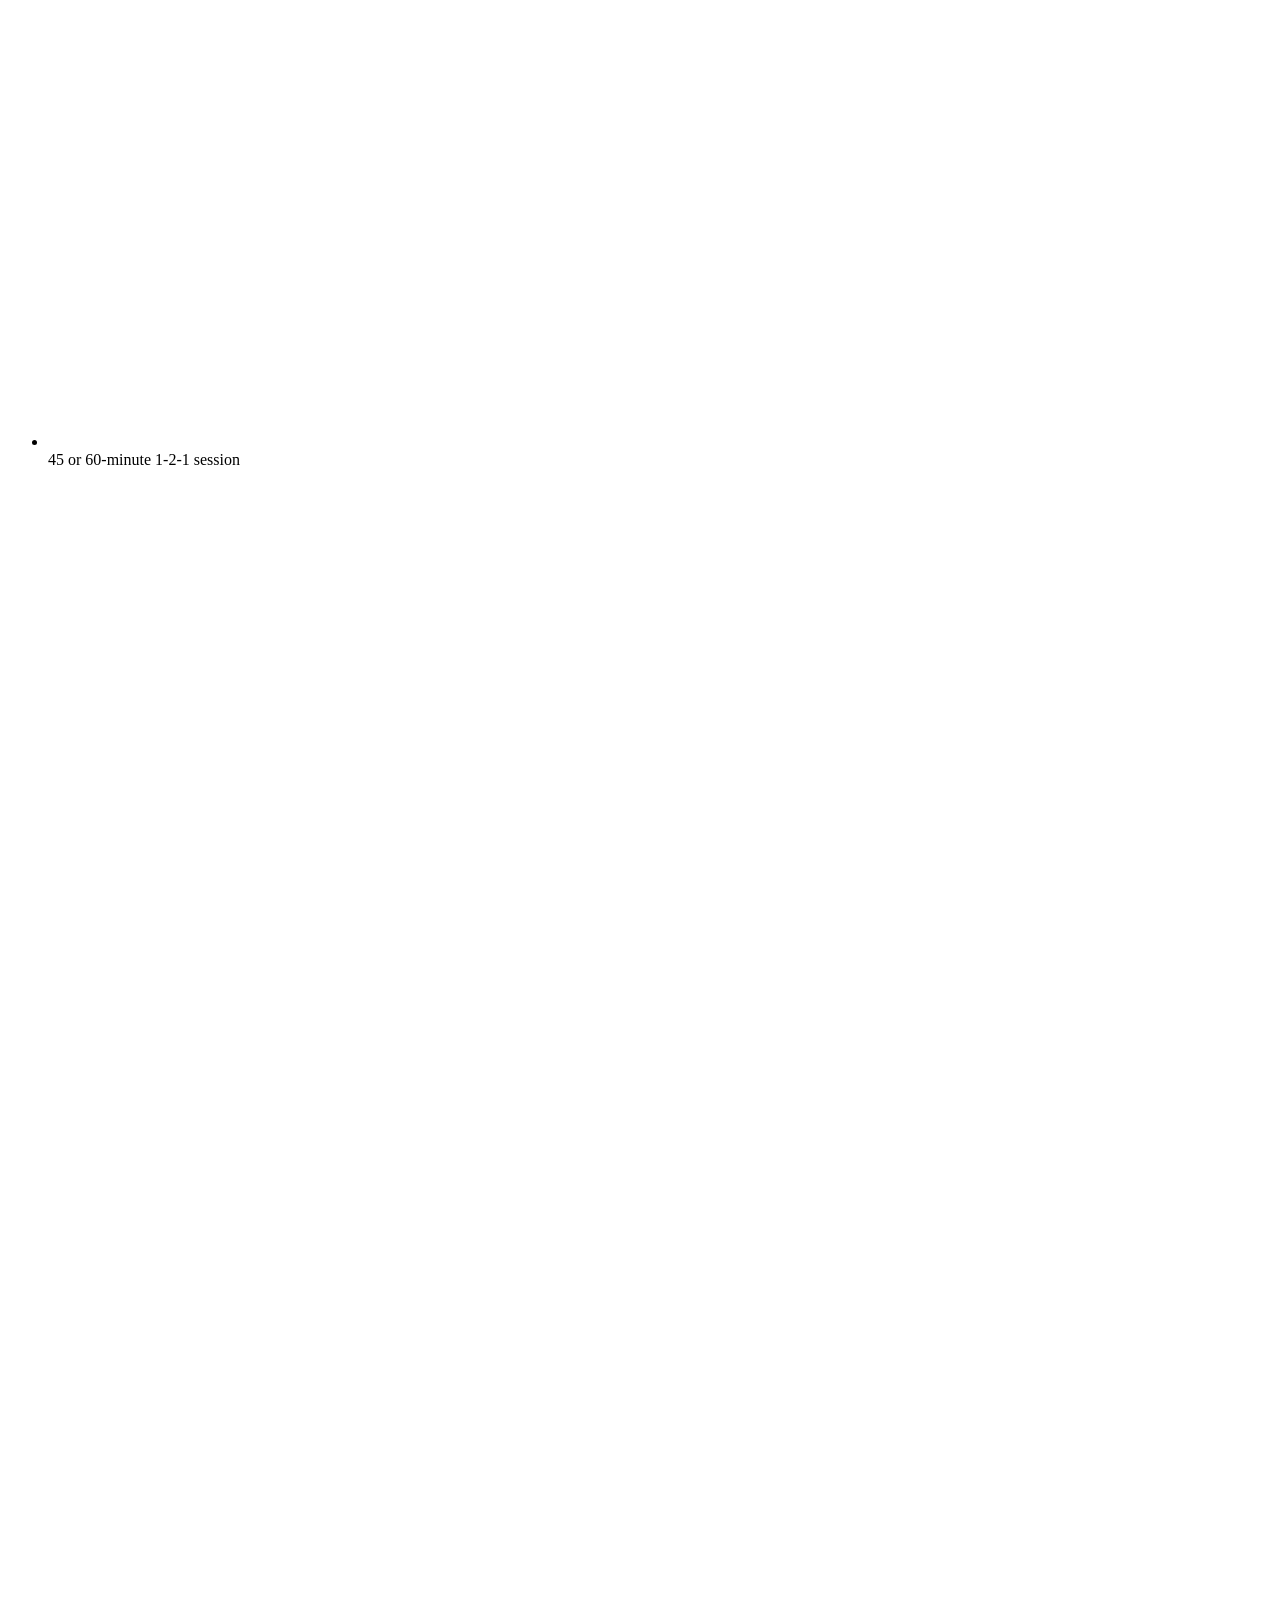
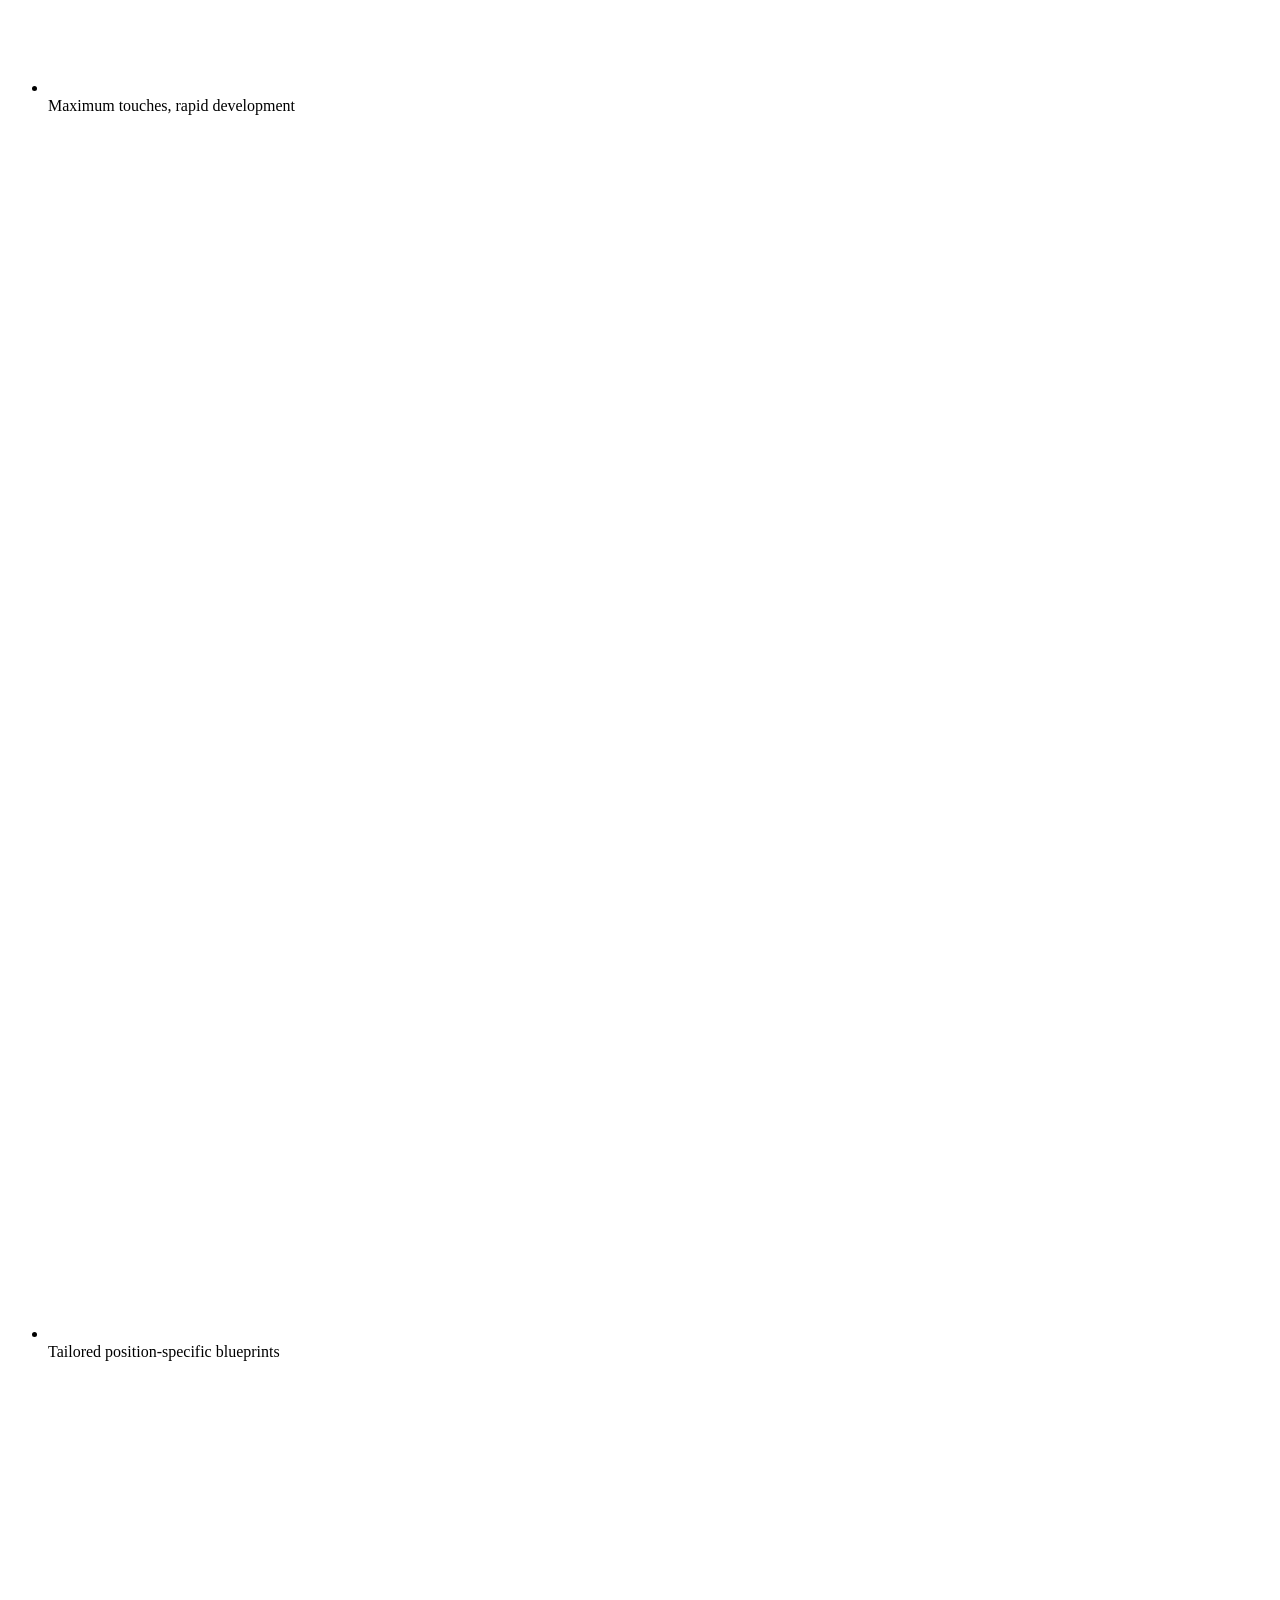
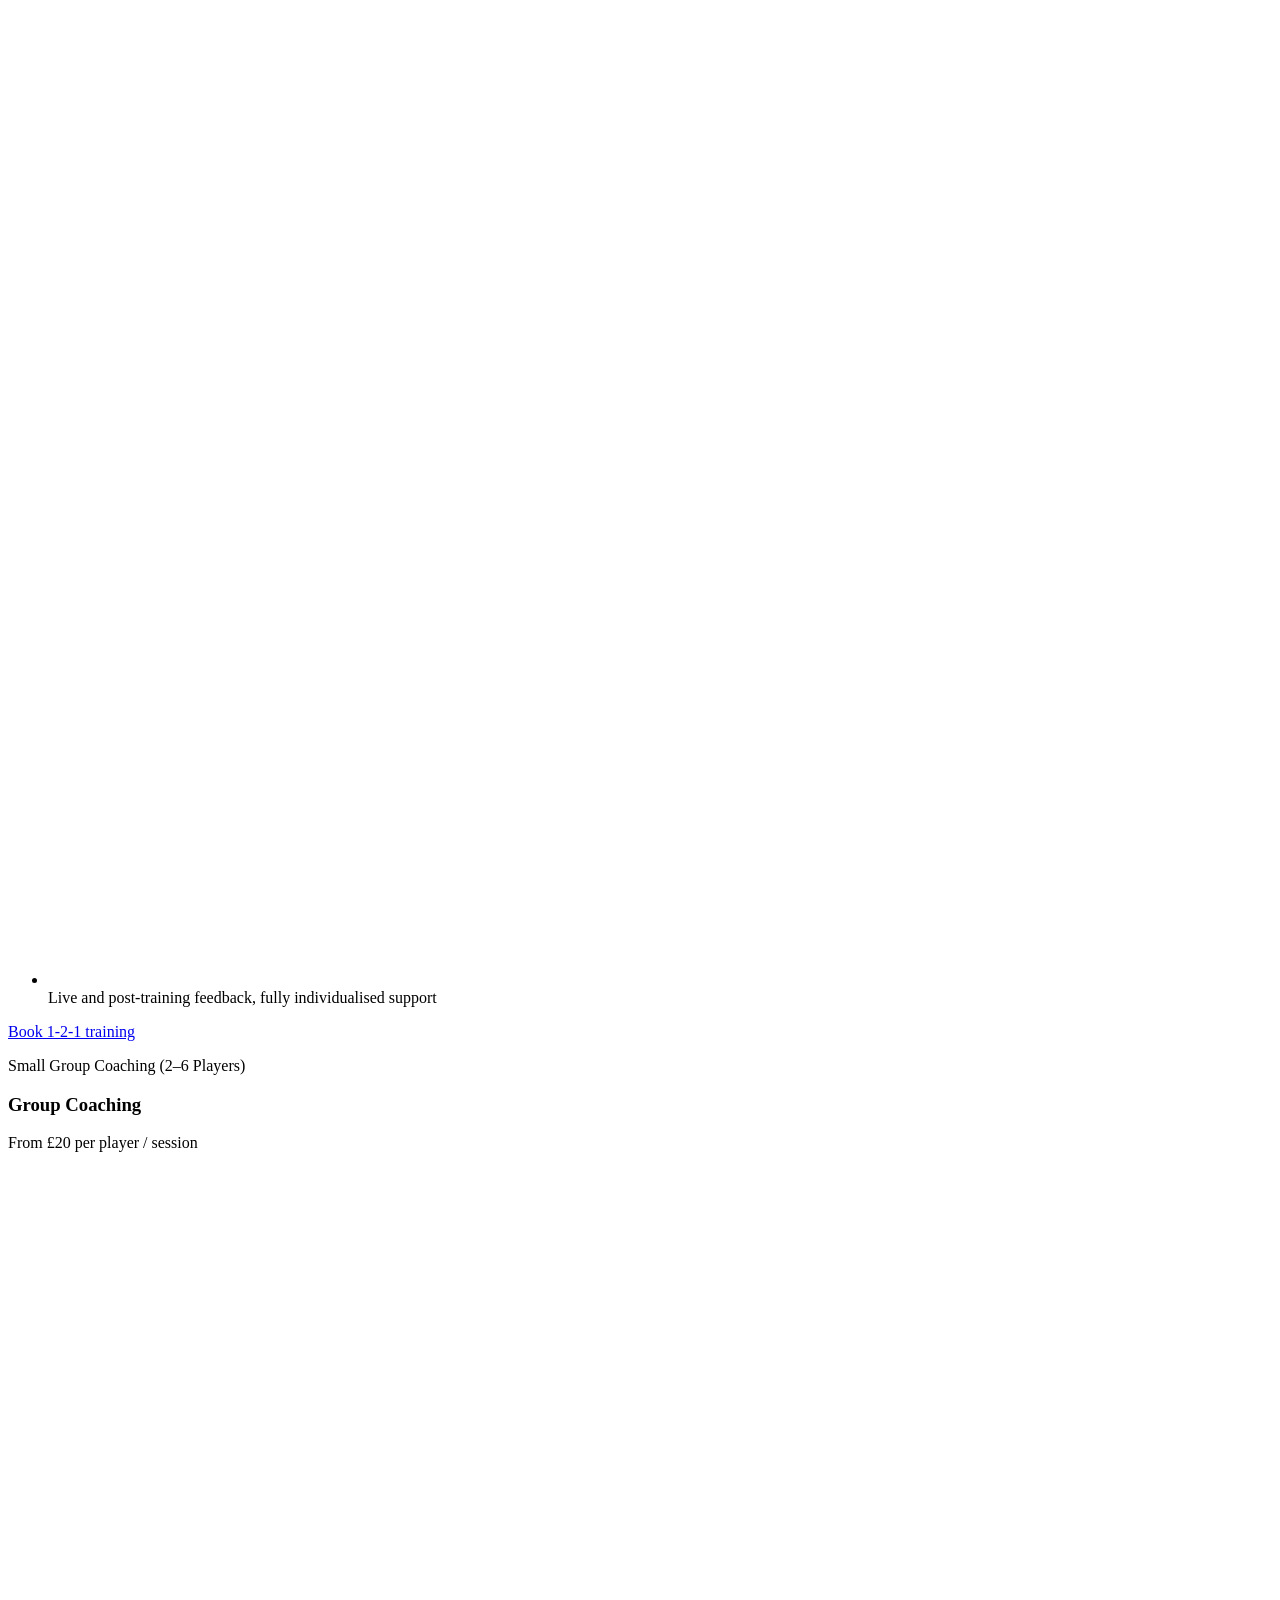
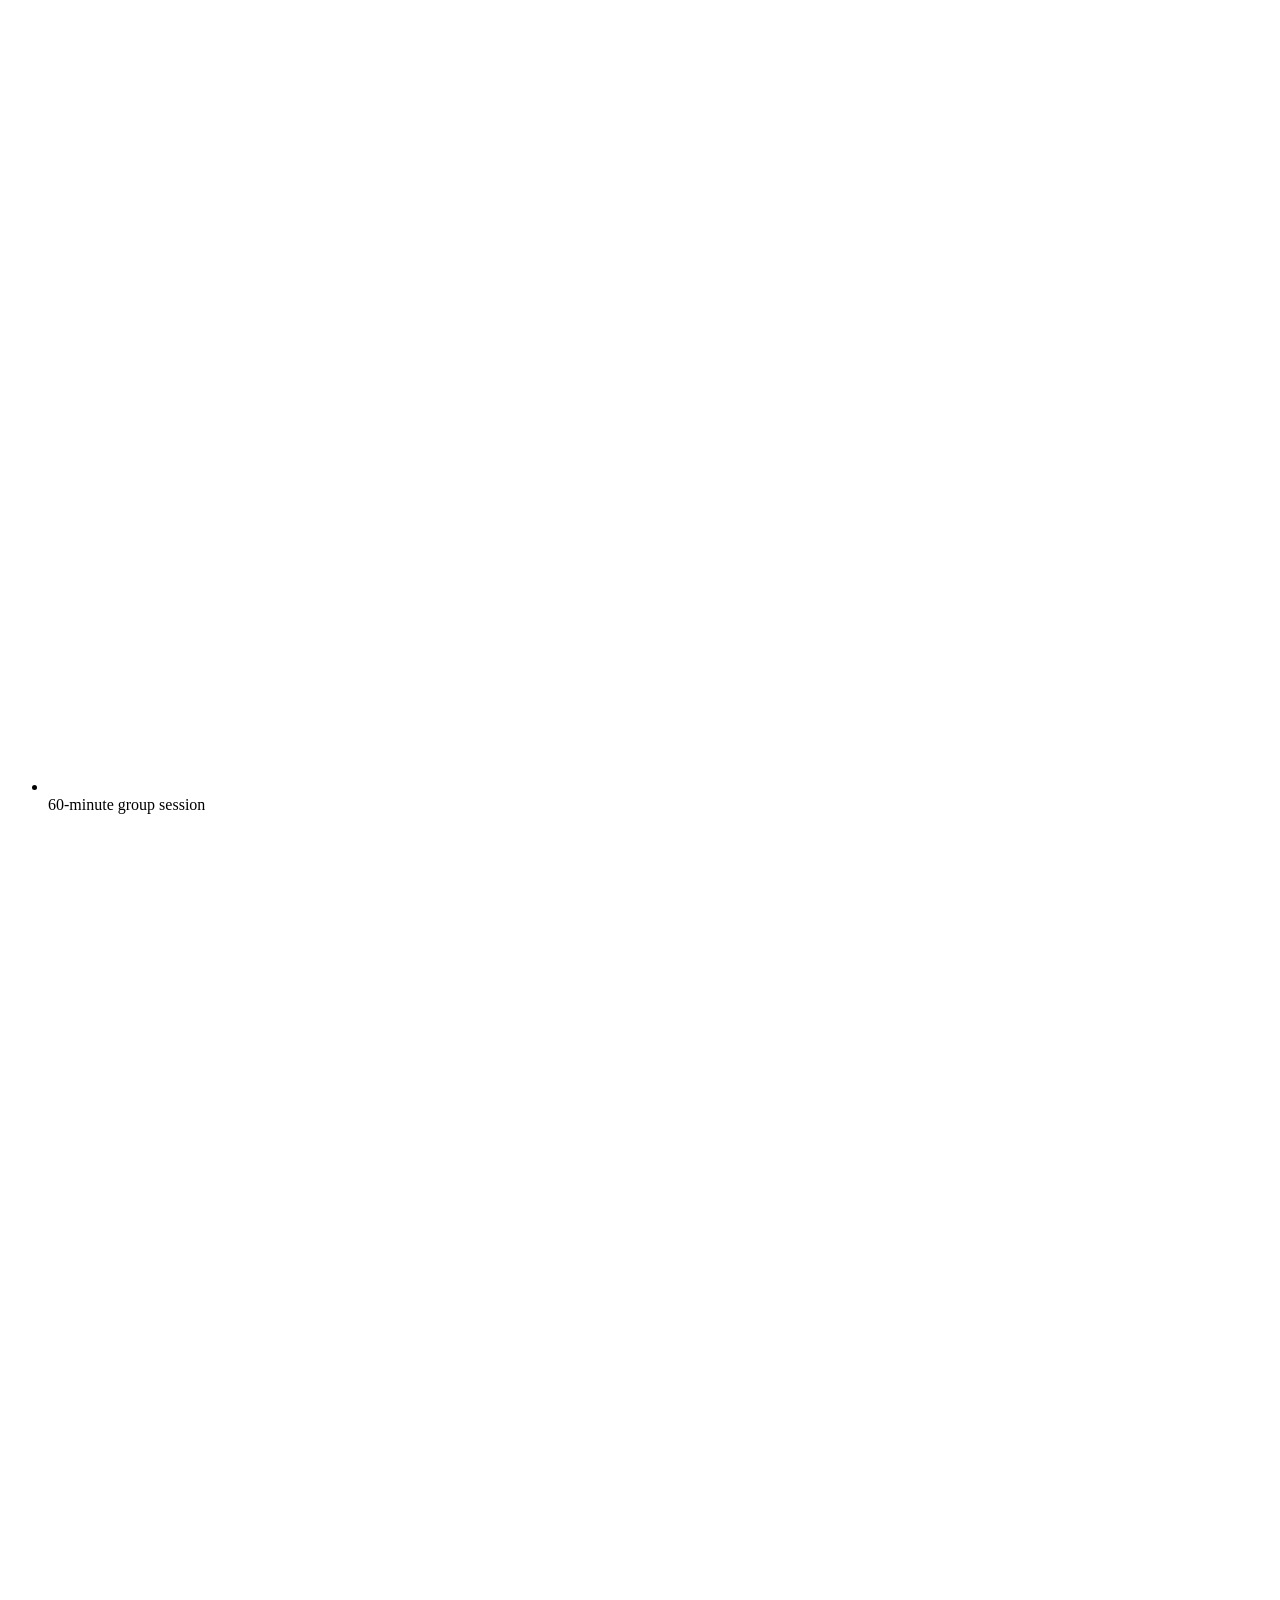
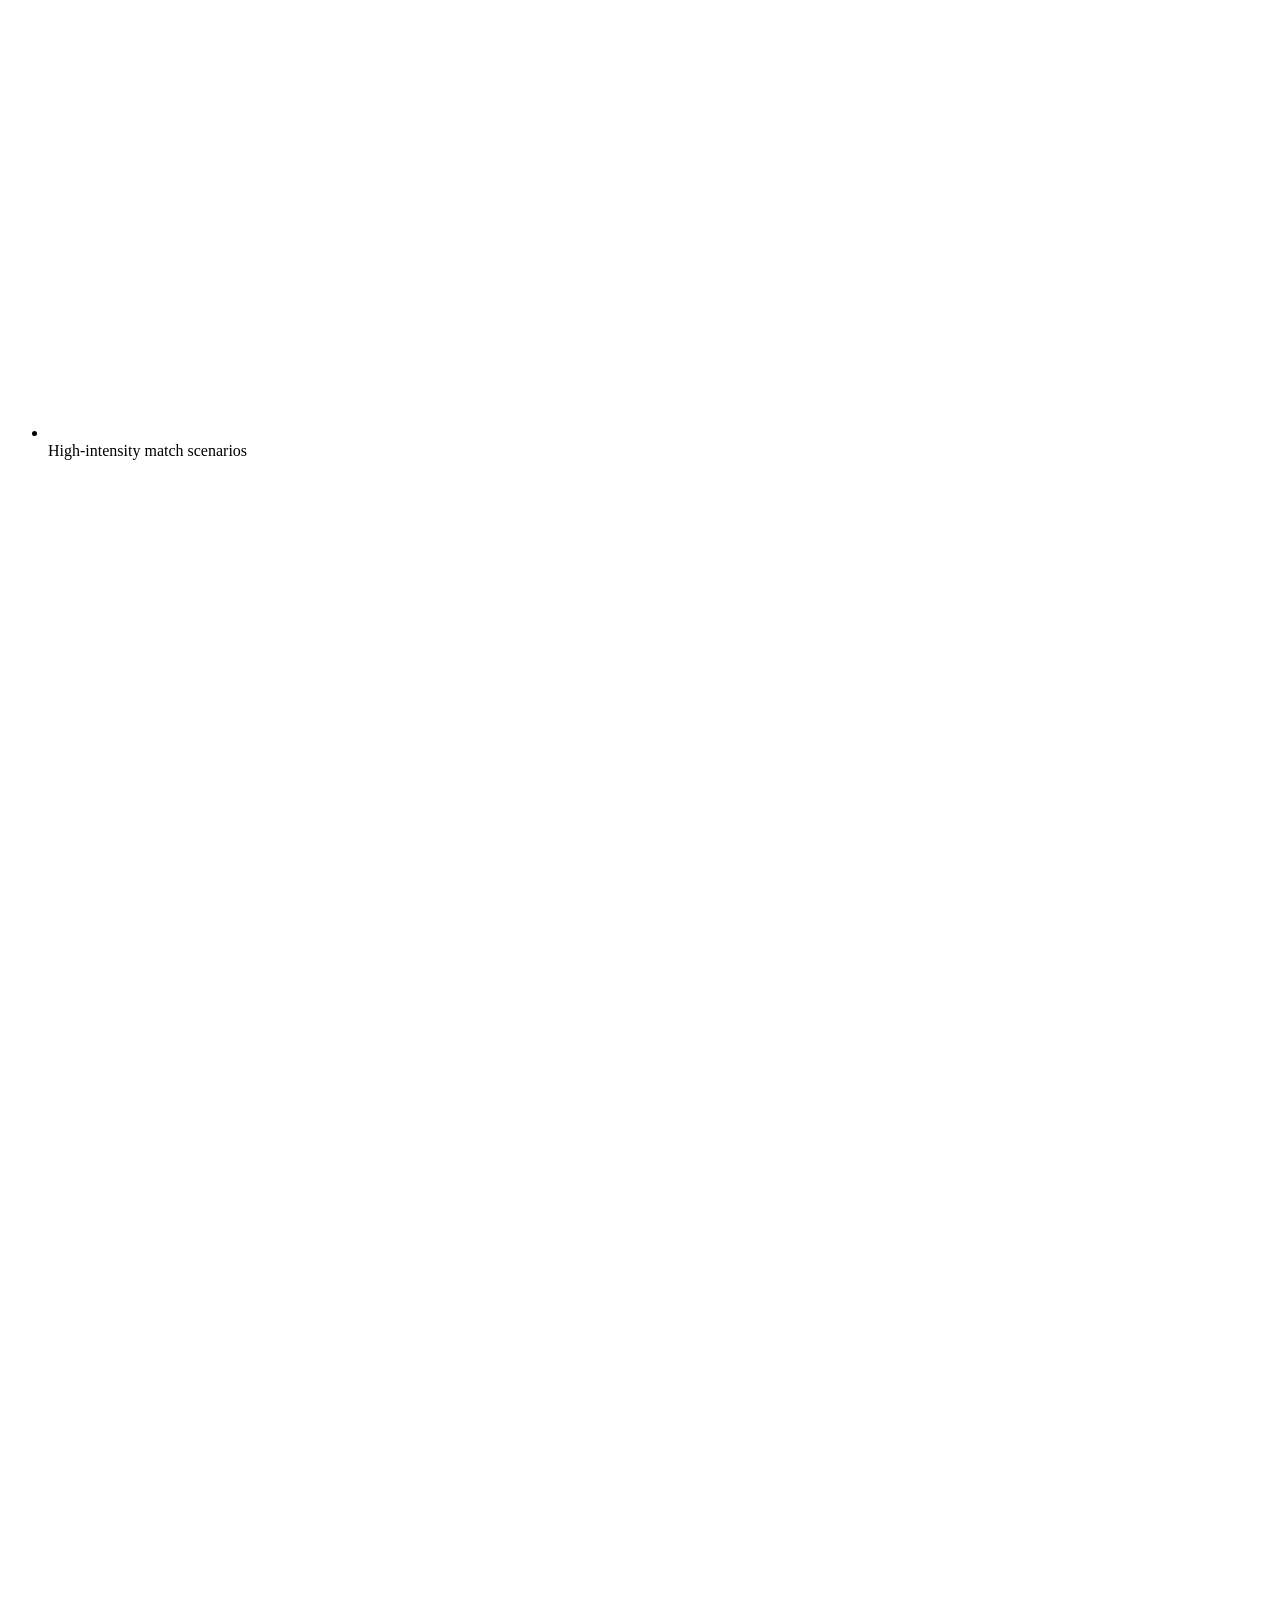
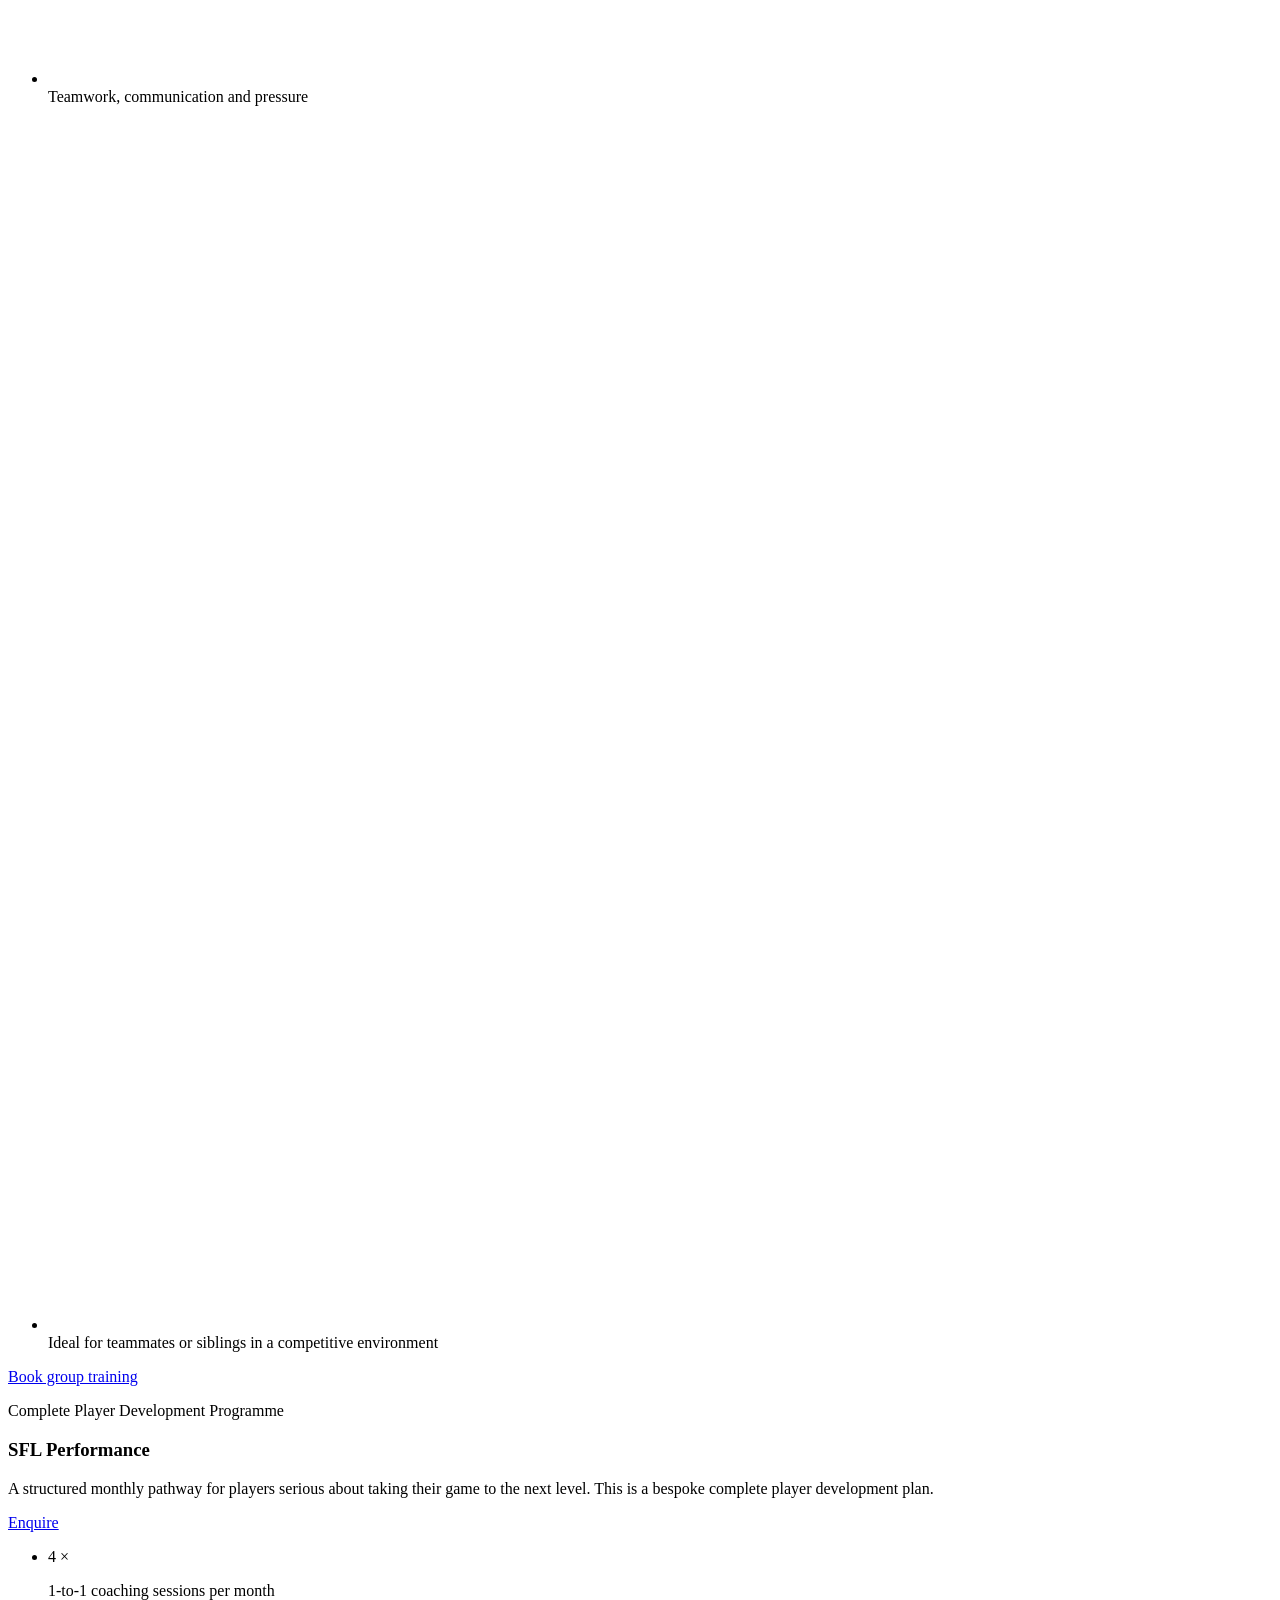
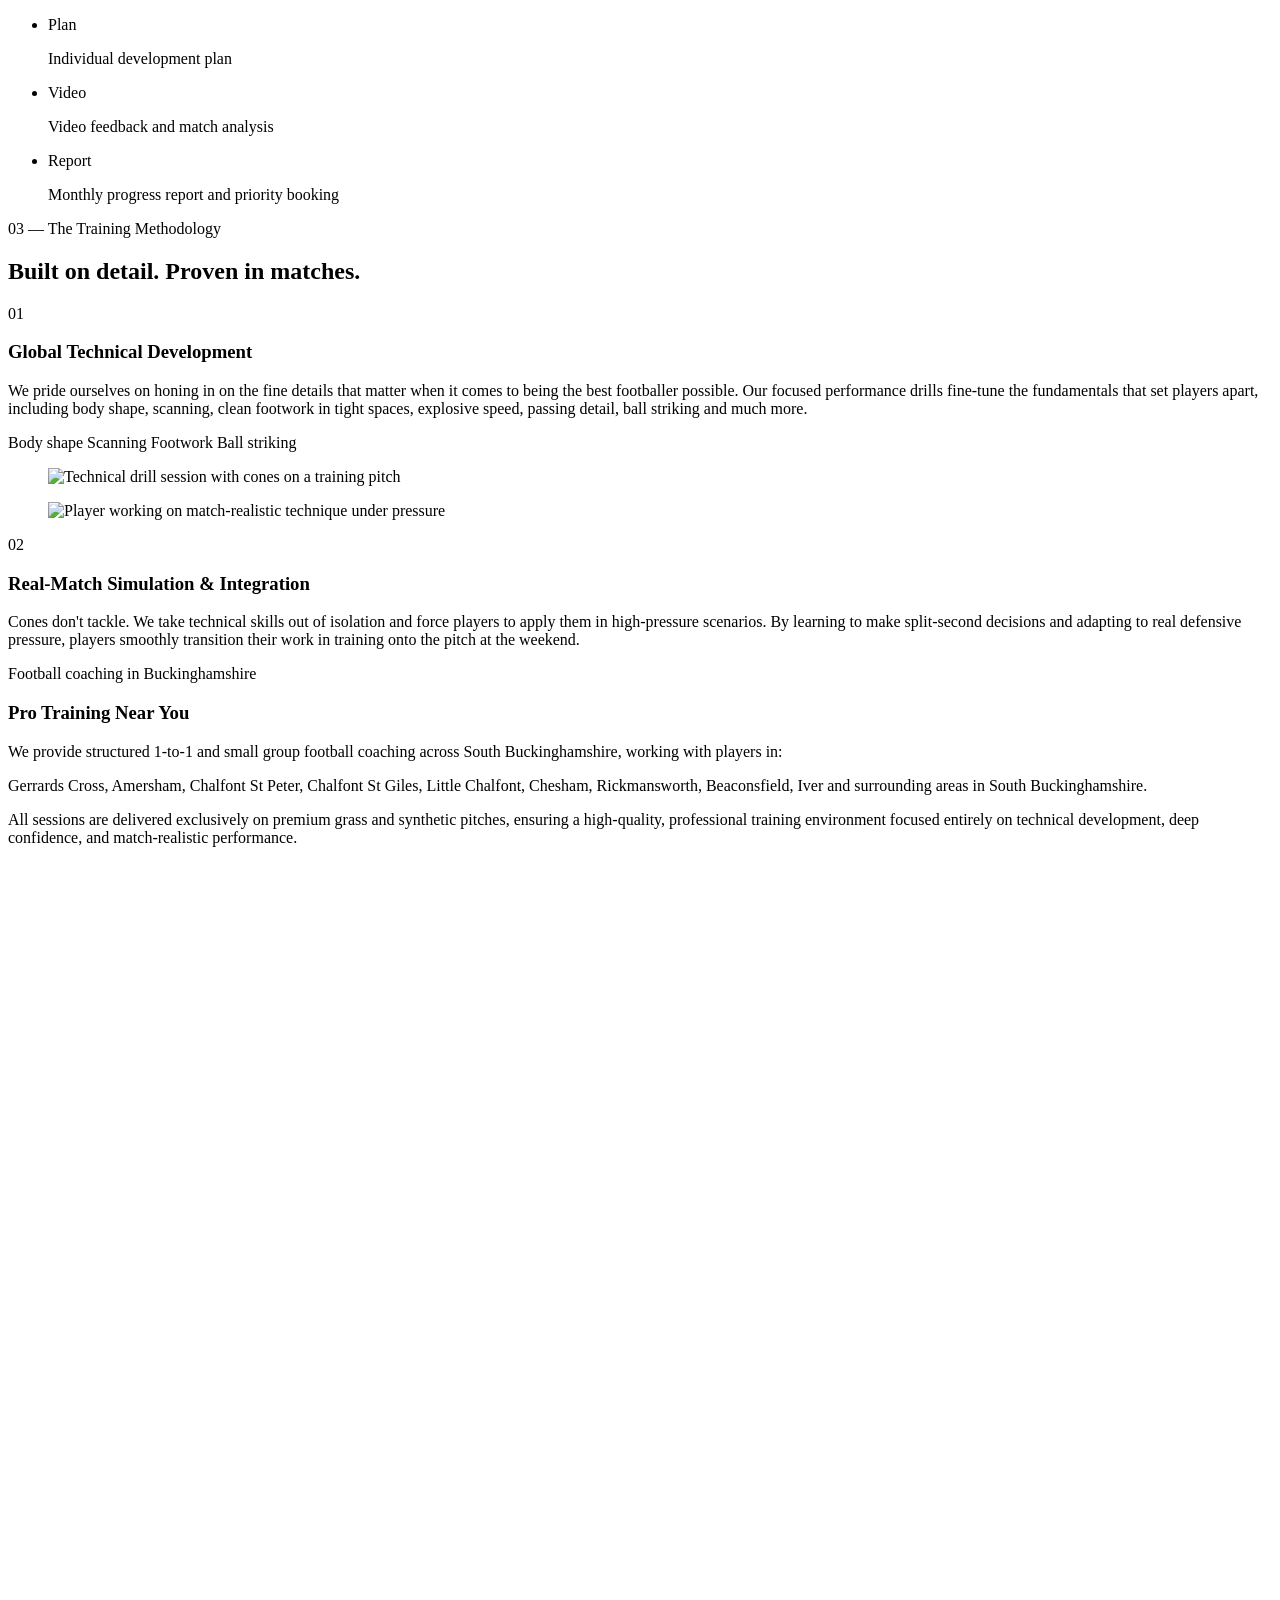
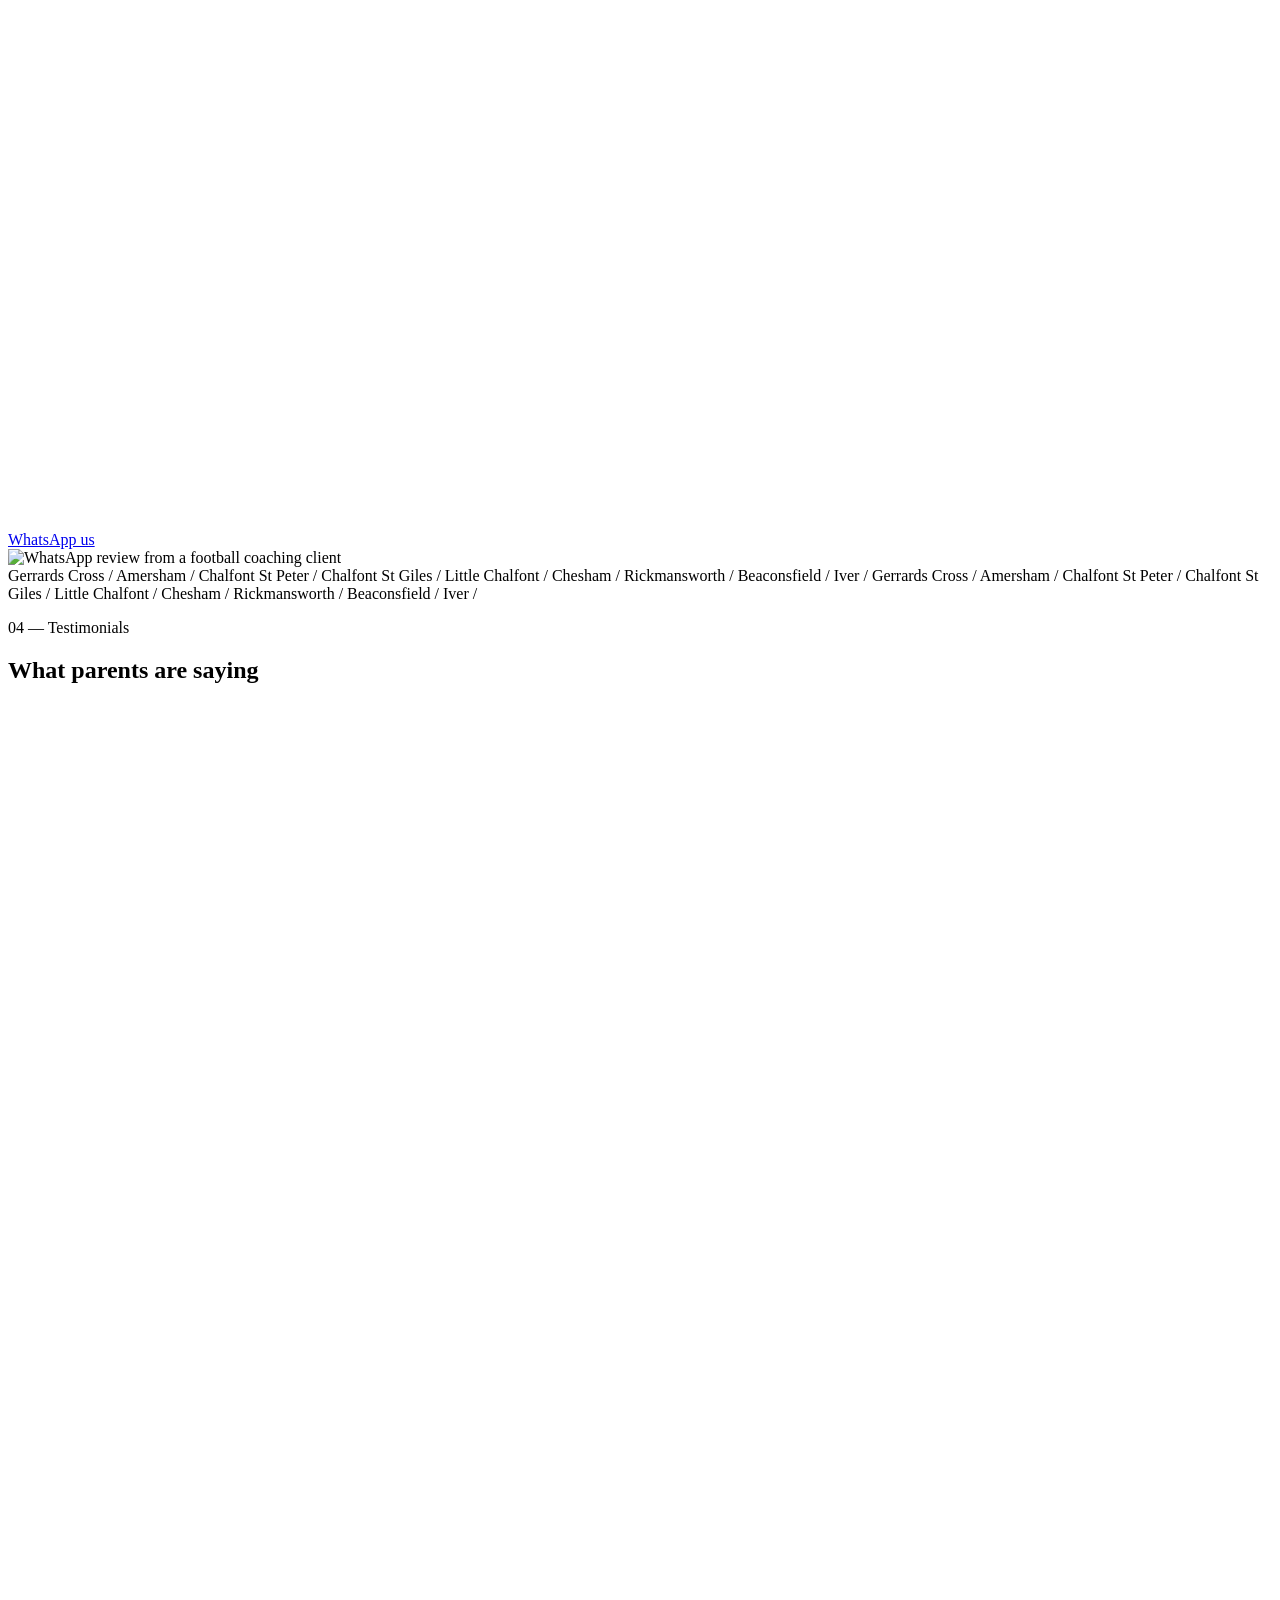
==== commit f79b7814: "Published from Shuffle Editor" ====
--- a/src/html/index.html
+++ b/src/html/index.html
@@ -201,7 +201,7 @@
               <div class="lg:col-span-5">
                 <p class="text-sm font-semibold text-green-300">Complete Player Development Programme</p>
                 <h3 class="font-heading mt-2 text-4xl font-bold uppercase leading-none text-white sm:text-5xl lg:text-6xl">SFL Performance</h3>
-                <p class="mt-5 max-w-md text-sm leading-relaxed text-white/80">A structured monthly pathway for players serious about the next level, with coaching, analysis and reporting working together.</p>
+                <p class="mt-5 max-w-md text-sm leading-relaxed text-white/80">A structured monthly pathway for players serious about taking their game to the next level. This is a bespoke complete player development plan.</p>
                 <a href="#contact" class="mt-8 inline-flex items-center justify-center rounded-full bg-green-400 px-7 py-4 text-sm font-bold uppercase tracking-wider text-[#06102a] transition-all duration-300 hover:bg-green-300 active:scale-[0.97]">Enquire</a>
               </div>
               <ul class="grid grid-cols-1 gap-px overflow-hidden rounded-2xl bg-[#06102a] sm:grid-cols-2 lg:col-span-7">
@@ -252,7 +252,7 @@
               <div class="overflow-hidden rounded-[1.75rem] ring-1 ring-white/10 shadow-[0_40px_80px_-30px_rgba(0,0,0,0.8)]">
                 <img src="https://static.shuffle.dev/uploads/composer/4d/4dd1cd89-7b36-45d1-a8ff-2597c5aaa694/video04-poster.jpg" alt="Technical drill session with cones on a training pitch" class="aspect-[9/14] w-full object-cover">
               </div>
-              <figcaption class="mt-3 text-xs uppercase tracking-[0.16em] text-white/50">Session footage: the first 15 minutes</figcaption>
+              
             </figure>
           </div>
           <div class="mt-20 grid grid-cols-1 items-center gap-10 lg:grid-cols-12 lg:gap-16">
@@ -260,7 +260,7 @@
               <div class="overflow-hidden rounded-[1.75rem] ring-1 ring-white/10 shadow-[0_40px_80px_-30px_rgba(0,0,0,0.8)]">
                 <img src="https://static.shuffle.dev/uploads/composer/a6/a63a2385-15f9-400d-bf43-0cc332624ae5/video03-poster.jpg" alt="Player working on match-realistic technique under pressure" class="aspect-[9/14] w-full object-cover">
               </div>
-              <figcaption class="mt-3 text-xs uppercase tracking-[0.16em] text-white/50">Session footage: decisions under pressure</figcaption>
+              
             </figure>
             <div class="sfl-reveal order-1 lg:order-2 lg:col-span-7" data-reveal-bound="1" style="transition-delay: 90ms;">
               <span class="font-heading sfl-outline text-7xl font-bold leading-none sm:text-8xl">02</span>
@@ -273,7 +273,7 @@
               <p class="inline-flex rounded-full border border-green-400/40 px-3 py-1 text-[11px] font-semibold uppercase tracking-[0.16em] text-green-300">Football coaching in Buckinghamshire</p>
               <h3 class="font-heading mt-5 text-3xl font-bold uppercase sm:text-4xl">Pro Training Near You</h3>
               <p class="mt-5 text-base leading-relaxed text-white/70">We provide structured 1-to-1 and small group football coaching across South Buckinghamshire, working with players in:</p>
-              <p class="mt-4 text-base font-semibold leading-relaxed text-white">Gerrards Cross, Amersham, Chalfont St Peter, Chalfont St Giles, Little Chalfont, Chesham, Rickmansworth, Beaconsfield, Iver and surrounding areas.</p>
+              <p class="mt-4 text-base font-semibold leading-relaxed text-white">Gerrards Cross, Amersham, Chalfont St Peter, Chalfont St Giles, Little Chalfont, Chesham, Rickmansworth, Beaconsfield, Iver and surrounding areas in South Buckinghamshire.</p>
               <p class="mt-5 text-sm leading-relaxed text-white/60">All sessions are delivered exclusively on premium grass and synthetic pitches, ensuring a high-quality, professional training environment focused entirely on technical development, deep confidence, and match-realistic performance.</p>
               <a href="#contact" class="mt-8 inline-flex items-center justify-center gap-2 rounded-full bg-green-400 px-7 py-4 text-sm font-bold uppercase tracking-wider text-[#06102a] transition-all duration-300 hover:bg-green-300 active:scale-[0.97]">
                 <svg xmlns="http://www.w3.org/2000/svg" id="svg_0fc20e958368cc855791fec6521ad20b" class="h-4 w-4" fill="none" viewbox="0 0 24 24" stroke="currentColor" stroke-width="2"></svg>
@@ -282,11 +282,9 @@
             </div>
             <div class="grid grid-cols-1 gap-6 sm:grid-cols-2 lg:col-span-5 lg:grid-cols-1">
               <div class="sfl-reveal overflow-hidden rounded-[1.75rem] border border-white/10 bg-white p-3 shadow-[0_24px_60px_-24px_rgba(0,0,0,0.7)]" data-reveal-bound="1" style="transition-delay: 0ms;">
-                <img src="images/b47bf-1795539517.jpeg" alt="WhatsApp review from a football coaching client" class="h-64 w-full rounded-2xl object-contain sm:h-72 lg:h-64">
-              </div>
-              <div class="sfl-reveal overflow-hidden rounded-[1.75rem] border border-white/10 bg-white p-3 shadow-[0_24px_60px_-24px_rgba(0,0,0,0.7)]" data-reveal-bound="1" style="transition-delay: 90ms;">
-                <img src="https://static.shuffle.dev/uploads/composer/bd/bd263d94-a95b-4ab3-bd2b-1dddf1c1c9dc/image09.jpg" alt="WhatsApp review from a football coaching client" class="h-64 w-full rounded-2xl object-contain sm:h-72 lg:h-64">
-              </div>
+                <img src="images/b47bf-1795681327.jpeg" alt="WhatsApp review from a football coaching client" class="h-64 w-full rounded-2xl object-contain sm:h-72 lg:h-64">
+              </div>
+              
             </div>
           </div>
         </div>
@@ -307,7 +305,7 @@
           <div class="mt-14 grid grid-cols-1 gap-6 lg:grid-cols-12">
             <figure class="sfl-reveal flex flex-col justify-between rounded-[1.75rem] bg-gradient-to-br from-[#13205a] to-[#0a1130] p-8 ring-1 ring-white/10 sm:p-12 lg:col-span-7" data-reveal-bound="1" style="transition-delay: 0ms;">
               <div>
-                <svg xmlns="http://www.w3.org/2000/svg" id="svg_d5a23da48489e9b16178638c48653580" class="h-10 w-10 text-green-300" viewbox="0 0 24 24" fill="currentColor"></svg>
+                <svg xmlns="http://www.w3.org/2000/svg" id="svg_8fae639b53c0059205ba9d142c1f1421" class="h-10 w-10 text-green-300" viewbox="0 0 24 24" fill="currentColor"></svg>
                 <p class="mt-6 text-xs font-semibold uppercase tracking-[0.18em] text-green-300">From Sunday League to Professional Academy Trial</p>
                 <blockquote class="font-heading mt-5 text-2xl font-semibold leading-snug text-white sm:text-3xl lg:text-4xl">My son has been training with Ben and has now gained his first professional trial at a professional Cat 2 academy. I can't thank Ben enough! His sessions really go into the finer details of footballing performance.</blockquote>
               </div>
@@ -326,6 +324,11 @@
               </figure>
             </div>
           </div>
+          <div class="mt-8">
+            <a href="https://share.google/8KtNs2QEZsXMtGQ1y" target="_blank" rel="noopener noreferrer" class="inline-flex min-h-12 items-center justify-center rounded-full bg-green-300 px-6 py-3 text-sm font-bold text-[#0a1130] transition-colors hover:bg-green-200 focus-visible:outline focus-visible:outline-2 focus-visible:outline-offset-4 focus-visible:outline-green-300">
+              Read our Google reviews
+            </a>
+          </div>
           <div class="mt-24 grid grid-cols-1 gap-10 lg:grid-cols-12 lg:gap-16">
             <div class="sfl-reveal lg:col-span-4" data-reveal-bound="1" style="transition-delay: 0ms;">
               <p class="text-xs font-semibold uppercase tracking-[0.22em] text-green-300">05 — FAQs</p>
@@ -334,27 +337,27 @@
             </div>
             <div class="sfl-reveal flex flex-col border-t border-white/10 lg:col-span-8" data-reveal-bound="1" style="transition-delay: 90ms;">
               <details class="group border-b border-white/10">
-                <summary class="flex cursor-pointer list-none items-center justify-between gap-6 py-6 text-base font-semibold text-white sm:text-lg"><span>How long does a 1-2-1 session last?</span><svg xmlns="http://www.w3.org/2000/svg" id="svg_95b1ade002572eafe1c8298a462bf755" class="h-5 w-5 shrink-0 text-green-300 transition-transform duration-300 group-open:rotate-45" fill="none" viewbox="0 0 24 24" stroke="currentColor" stroke-width="2"></svg></summary>
+                <summary class="flex cursor-pointer list-none items-center justify-between gap-6 py-6 text-base font-semibold text-white sm:text-lg"><span>How long does a 1-2-1 session last?</span><svg xmlns="http://www.w3.org/2000/svg" id="svg_02c65cbaa163cab15659b404accc054d" class="h-5 w-5 shrink-0 text-green-300 transition-transform duration-300 group-open:rotate-45" fill="none" viewbox="0 0 24 24" stroke="currentColor" stroke-width="2"></svg></summary>
                 <p class="pb-6 text-sm leading-relaxed text-white/80">1-2-1 sessions run for either 45 or 60 minutes, depending on the player's age, fitness and goals. We'll recommend the best length during your first conversation.</p>
               </details>
               <details class="group border-b border-white/10">
-                <summary class="flex cursor-pointer list-none items-center justify-between gap-6 py-6 text-base font-semibold text-white sm:text-lg"><span>What equipment does my child need?</span><svg xmlns="http://www.w3.org/2000/svg" id="svg_95b1ade002572eafe1c8298a462bf755" class="h-5 w-5 shrink-0 text-green-300 transition-transform duration-300 group-open:rotate-45" fill="none" viewbox="0 0 24 24" stroke="currentColor" stroke-width="2"></svg></summary>
+                <summary class="flex cursor-pointer list-none items-center justify-between gap-6 py-6 text-base font-semibold text-white sm:text-lg"><span>What equipment does my child need?</span><svg xmlns="http://www.w3.org/2000/svg" id="svg_02c65cbaa163cab15659b404accc054d" class="h-5 w-5 shrink-0 text-green-300 transition-transform duration-300 group-open:rotate-45" fill="none" viewbox="0 0 24 24" stroke="currentColor" stroke-width="2"></svg></summary>
                 <p class="pb-6 text-sm leading-relaxed text-white/80">Football boots suited to the surface, shin pads, comfortable training kit and a water bottle. All balls, cones and training equipment are provided.</p>
               </details>
               <details class="group border-b border-white/10">
-                <summary class="flex cursor-pointer list-none items-center justify-between gap-6 py-6 text-base font-semibold text-white sm:text-lg"><span>Do you train beginners?</span><svg xmlns="http://www.w3.org/2000/svg" id="svg_95b1ade002572eafe1c8298a462bf755" class="h-5 w-5 shrink-0 text-green-300 transition-transform duration-300 group-open:rotate-45" fill="none" viewbox="0 0 24 24" stroke="currentColor" stroke-width="2"></svg></summary>
+                <summary class="flex cursor-pointer list-none items-center justify-between gap-6 py-6 text-base font-semibold text-white sm:text-lg"><span>Do you train beginners?</span><svg xmlns="http://www.w3.org/2000/svg" id="svg_02c65cbaa163cab15659b404accc054d" class="h-5 w-5 shrink-0 text-green-300 transition-transform duration-300 group-open:rotate-45" fill="none" viewbox="0 0 24 24" stroke="currentColor" stroke-width="2"></svg></summary>
                 <p class="pb-6 text-sm leading-relaxed text-white/80">Yes. Sessions are built around each player, from young beginners building confidence to grassroots players preparing for academy trials.</p>
               </details>
               <details class="group border-b border-white/10">
-                <summary class="flex cursor-pointer list-none items-center justify-between gap-6 py-6 text-base font-semibold text-white sm:text-lg"><span>How do I book the first session?</span><svg xmlns="http://www.w3.org/2000/svg" id="svg_95b1ade002572eafe1c8298a462bf755" class="h-5 w-5 shrink-0 text-green-300 transition-transform duration-300 group-open:rotate-45" fill="none" viewbox="0 0 24 24" stroke="currentColor" stroke-width="2"></svg></summary>
+                <summary class="flex cursor-pointer list-none items-center justify-between gap-6 py-6 text-base font-semibold text-white sm:text-lg"><span>How do I book the first session?</span><svg xmlns="http://www.w3.org/2000/svg" id="svg_02c65cbaa163cab15659b404accc054d" class="h-5 w-5 shrink-0 text-green-300 transition-transform duration-300 group-open:rotate-45" fill="none" viewbox="0 0 24 24" stroke="currentColor" stroke-width="2"></svg></summary>
                 <p class="pb-6 text-sm leading-relaxed text-white/80">Send a message through the contact form below or via WhatsApp. We'll arrange a time, location and focus for the first session.</p>
               </details>
               <details class="group border-b border-white/10">
-                <summary class="flex cursor-pointer list-none items-center justify-between gap-6 py-6 text-base font-semibold text-white sm:text-lg"><span>Can you provide a tailored training plan for my daughter to develop her skills?</span><svg xmlns="http://www.w3.org/2000/svg" id="svg_95b1ade002572eafe1c8298a462bf755" class="h-5 w-5 shrink-0 text-green-300 transition-transform duration-300 group-open:rotate-45" fill="none" viewbox="0 0 24 24" stroke="currentColor" stroke-width="2"></svg></summary>
+                <summary class="flex cursor-pointer list-none items-center justify-between gap-6 py-6 text-base font-semibold text-white sm:text-lg"><span>Can you provide a tailored training plan for my daughter to develop her skills?</span><svg xmlns="http://www.w3.org/2000/svg" id="svg_02c65cbaa163cab15659b404accc054d" class="h-5 w-5 shrink-0 text-green-300 transition-transform duration-300 group-open:rotate-45" fill="none" viewbox="0 0 24 24" stroke="currentColor" stroke-width="2"></svg></summary>
                 <p class="pb-6 text-sm leading-relaxed text-white/80">Absolutely. Every player receives coaching tailored to their position, strengths and goals, and the SFL Performance programme includes a full individual development plan.</p>
               </details>
               <details class="group border-b border-white/10">
-                <summary class="flex cursor-pointer list-none items-center justify-between gap-6 py-6 text-base font-semibold text-white sm:text-lg"><span>Can you analyse my son in a match?</span><svg xmlns="http://www.w3.org/2000/svg" id="svg_95b1ade002572eafe1c8298a462bf755" class="h-5 w-5 shrink-0 text-green-300 transition-transform duration-300 group-open:rotate-45" fill="none" viewbox="0 0 24 24" stroke="currentColor" stroke-width="2"></svg></summary>
+                <summary class="flex cursor-pointer list-none items-center justify-between gap-6 py-6 text-base font-semibold text-white sm:text-lg"><span>Can you analyse my son in a match?</span><svg xmlns="http://www.w3.org/2000/svg" id="svg_02c65cbaa163cab15659b404accc054d" class="h-5 w-5 shrink-0 text-green-300 transition-transform duration-300 group-open:rotate-45" fill="none" viewbox="0 0 24 24" stroke="currentColor" stroke-width="2"></svg></summary>
                 <p class="pb-6 text-sm leading-relaxed text-white/80">Yes. Video feedback and match analysis are part of the SFL Performance programme, linking what happens on matchday directly to the work we do in training.</p>
               </details>
             </div>
@@ -475,7 +478,7 @@
         </div>
       </footer>
     </div>
-    <script type="text/javascript" src="js/global-169787.js?v=1795643508"></script>
+    <script type="text/javascript" src="js/global-169787.js?v=1795681475"></script>
 </body>
 </html>
 
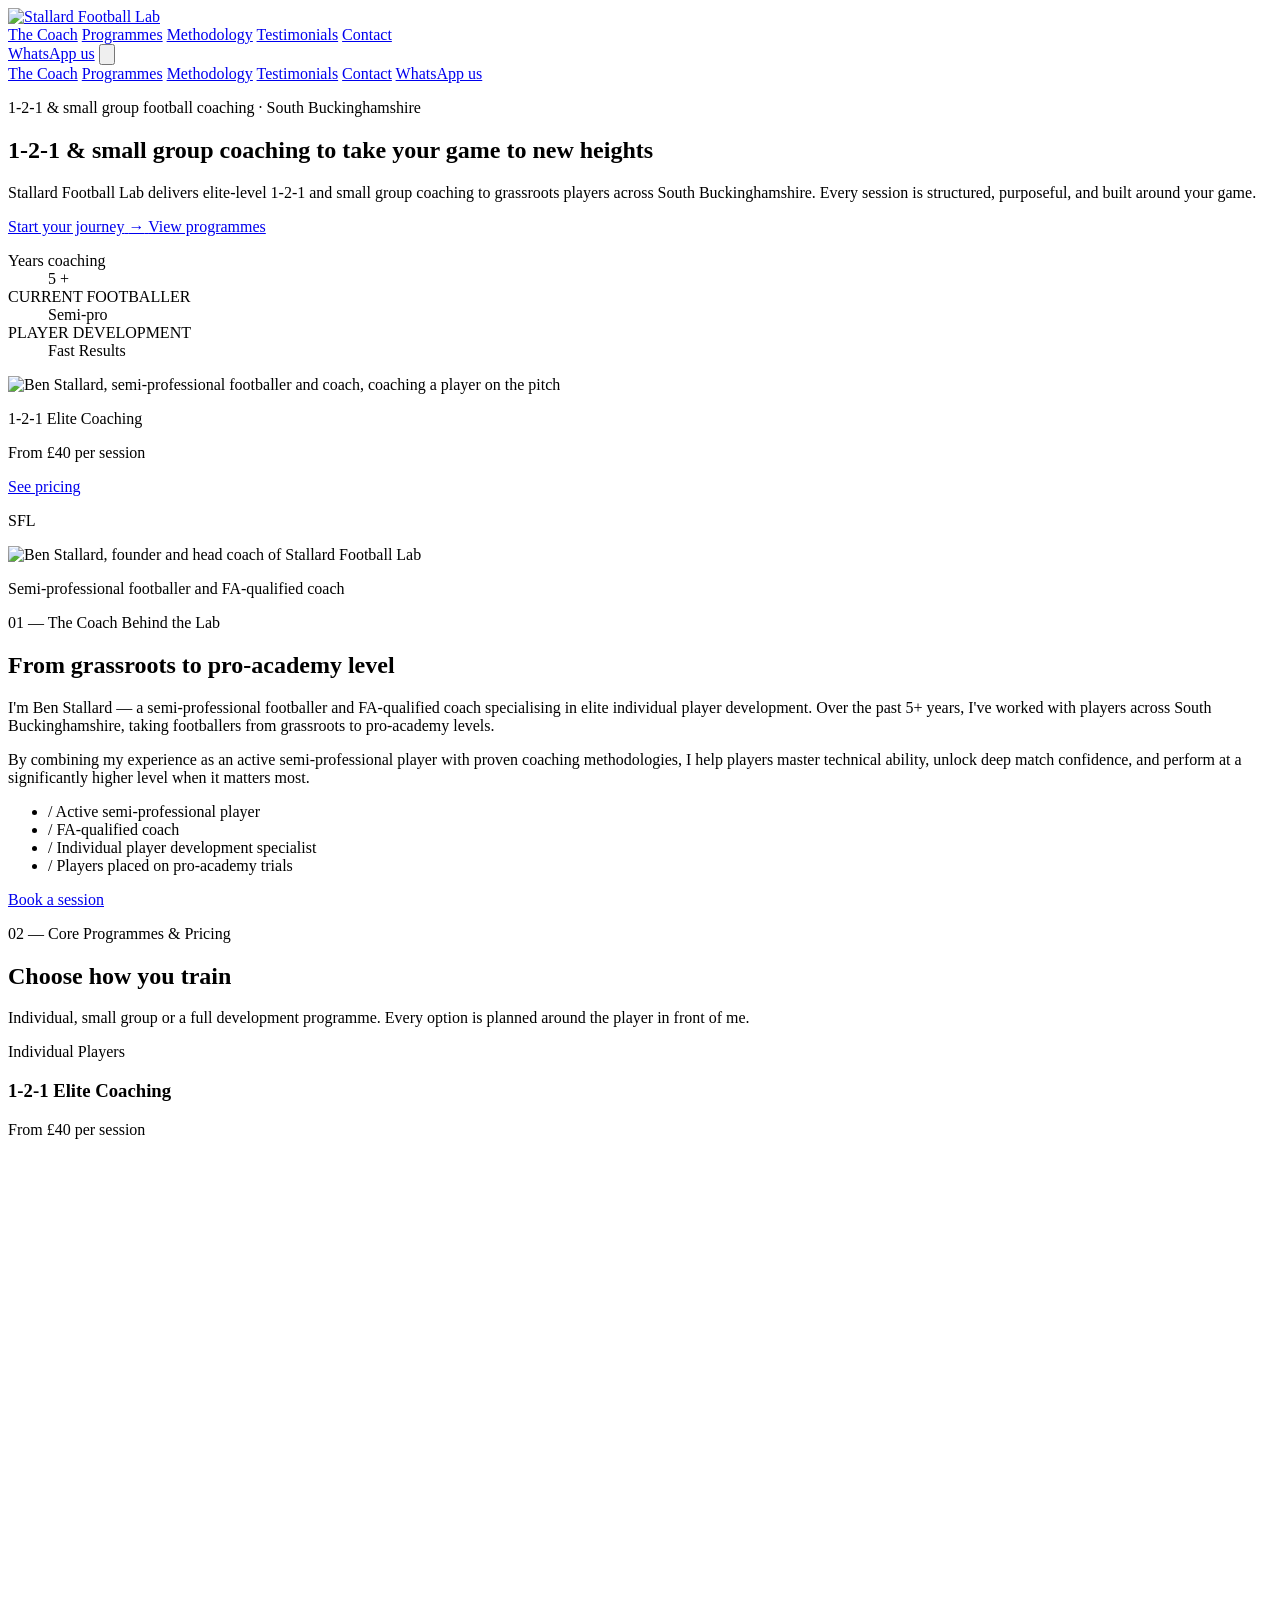
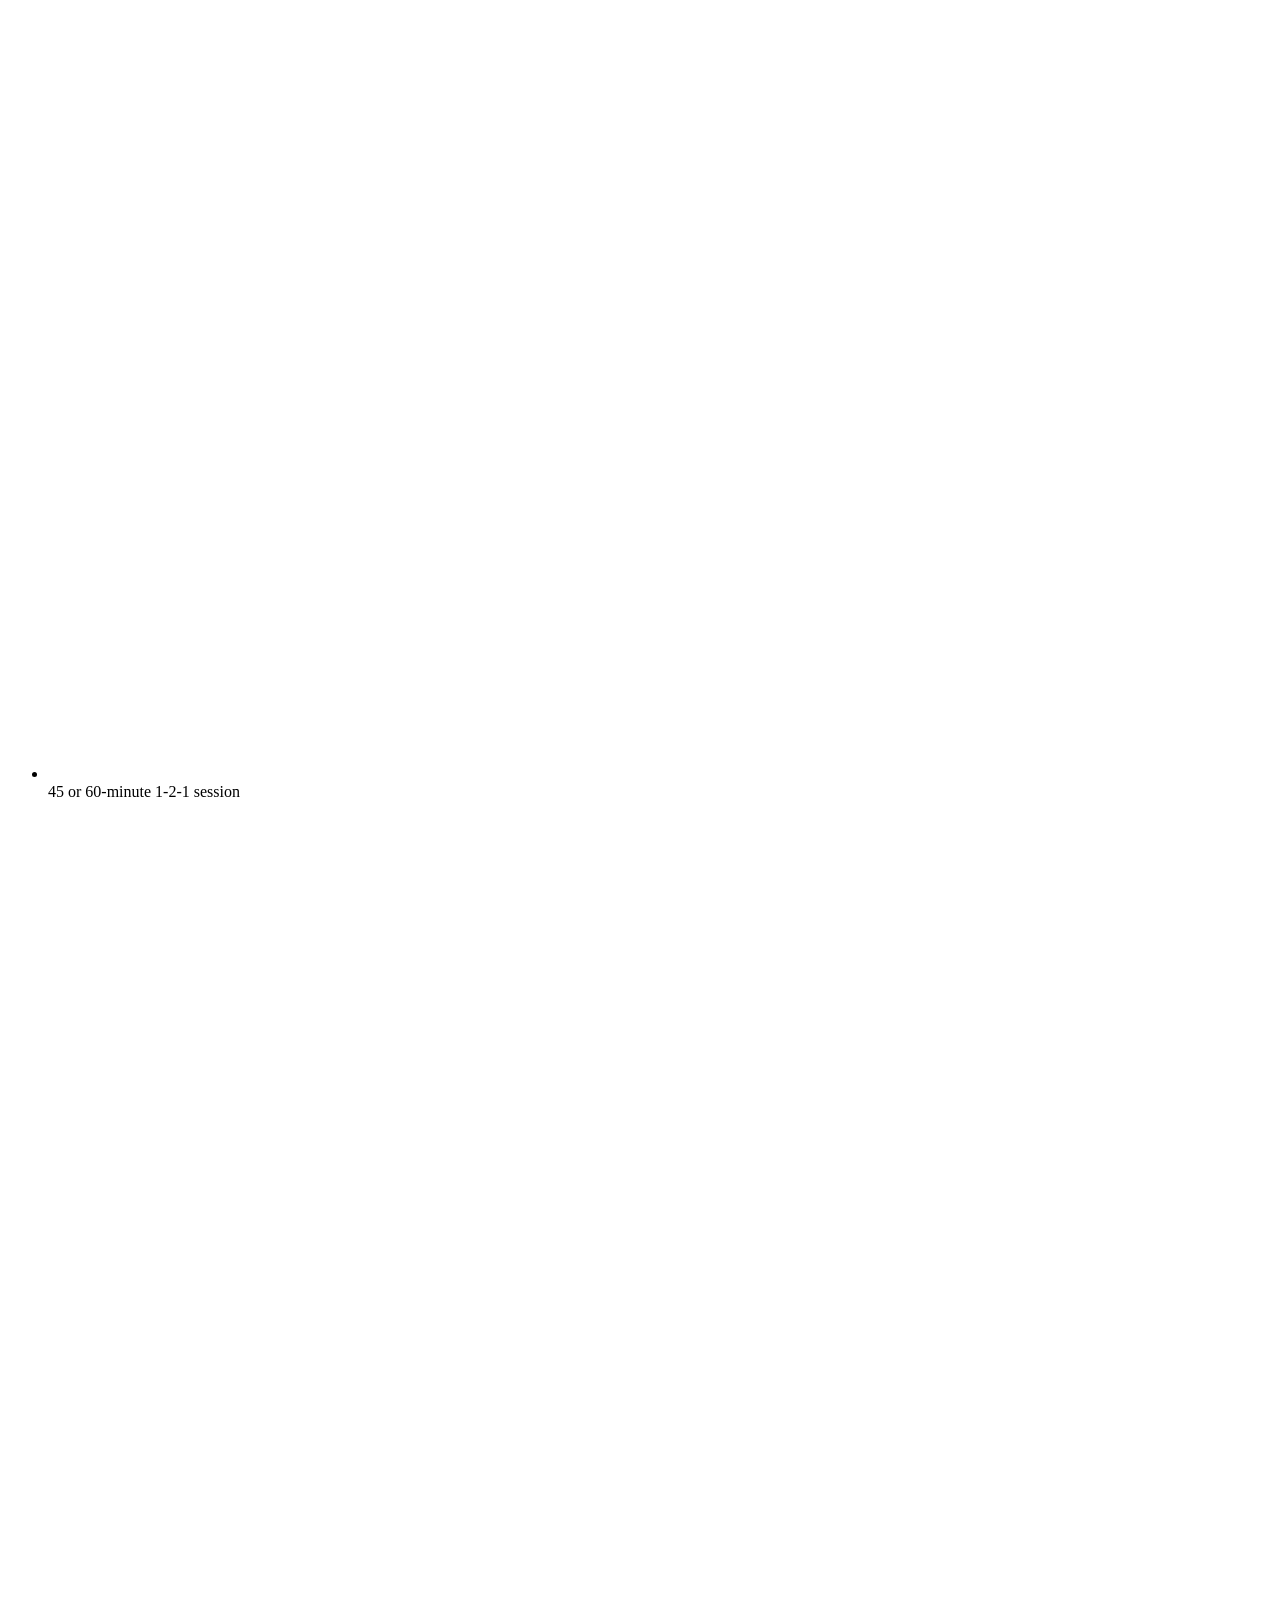
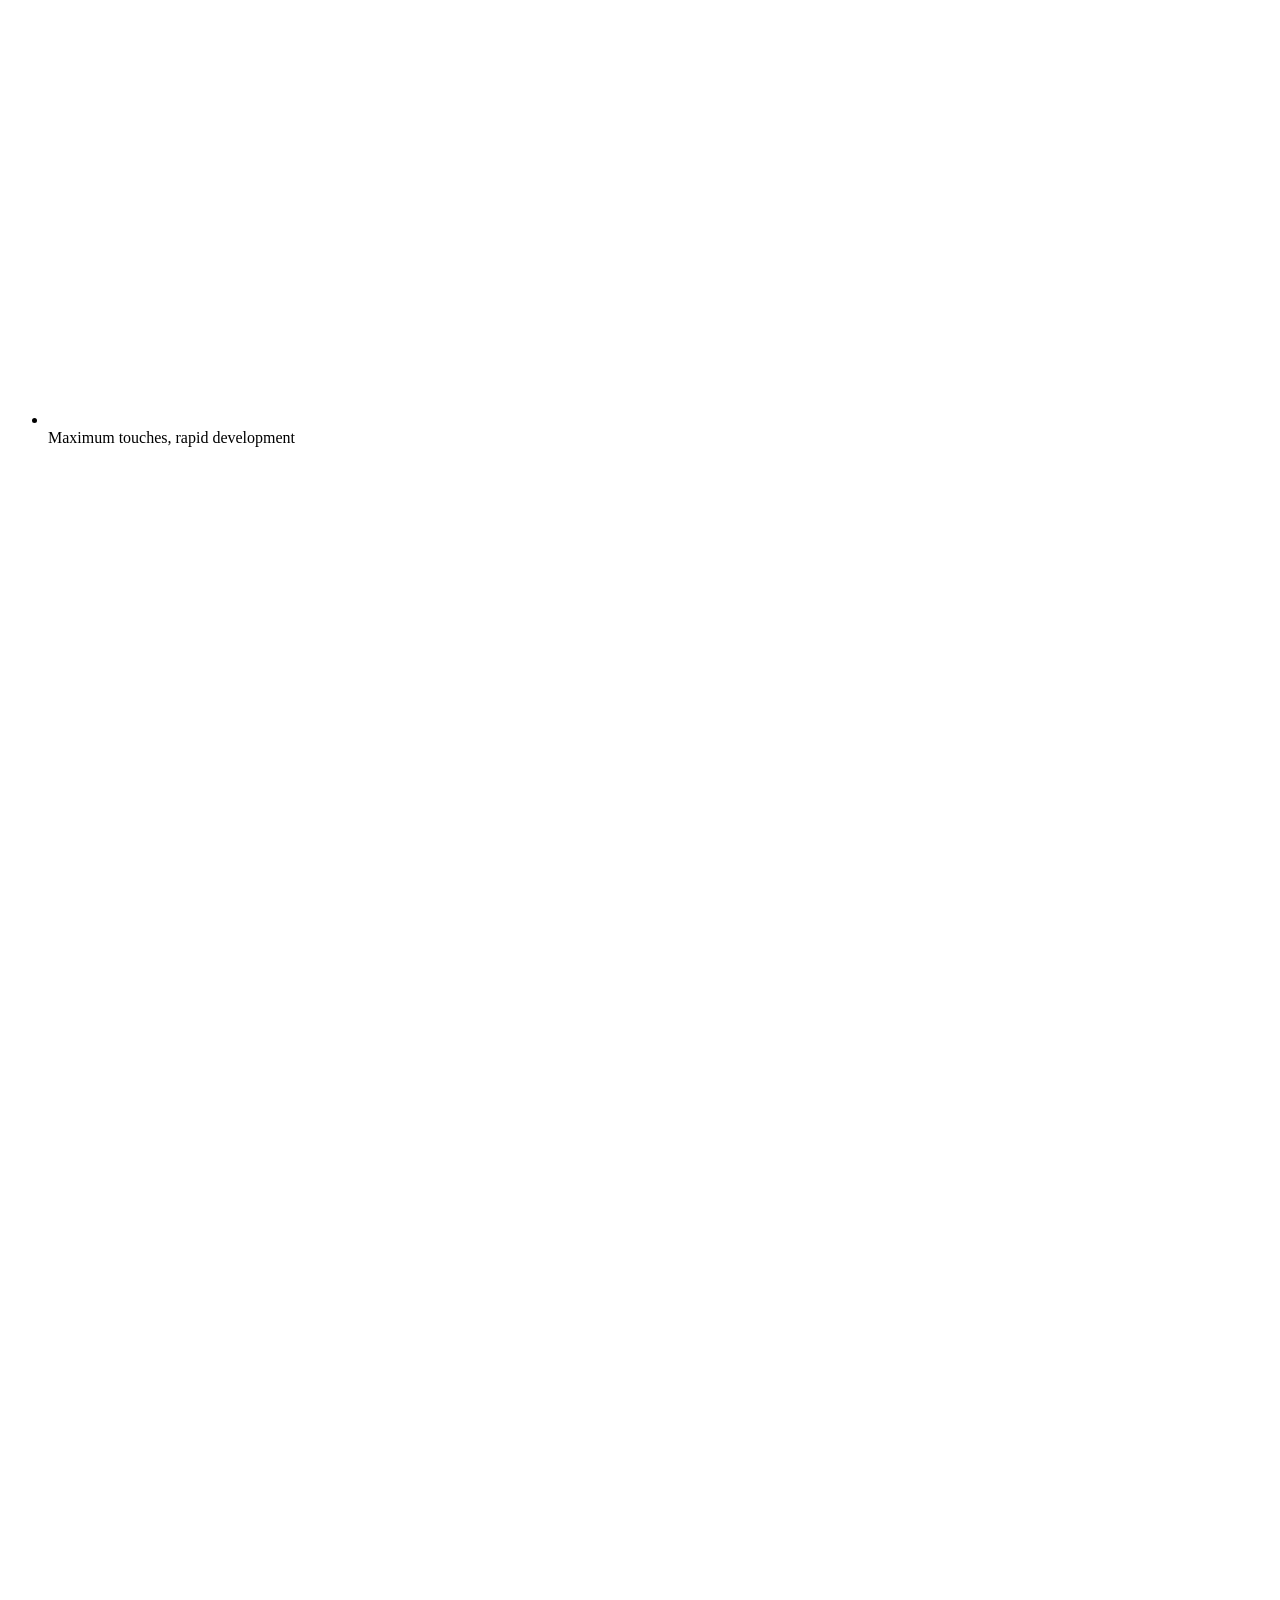
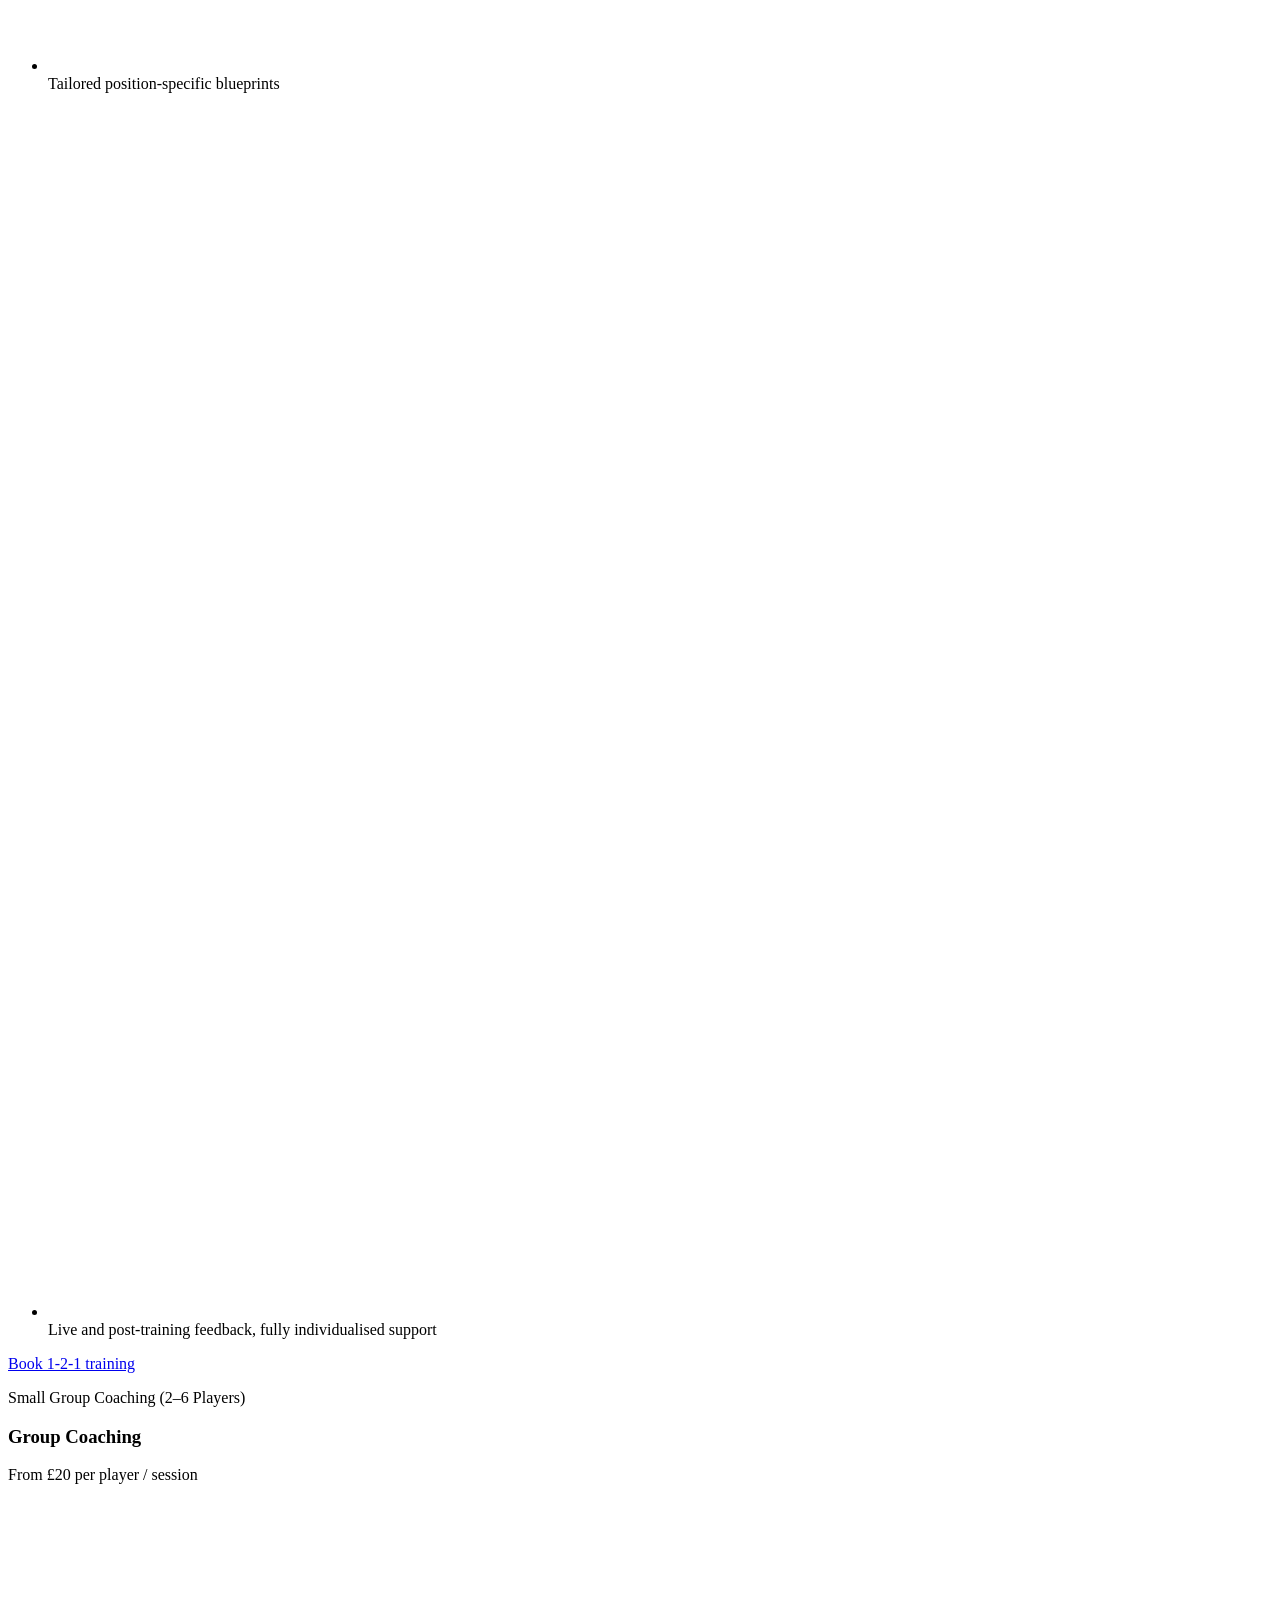
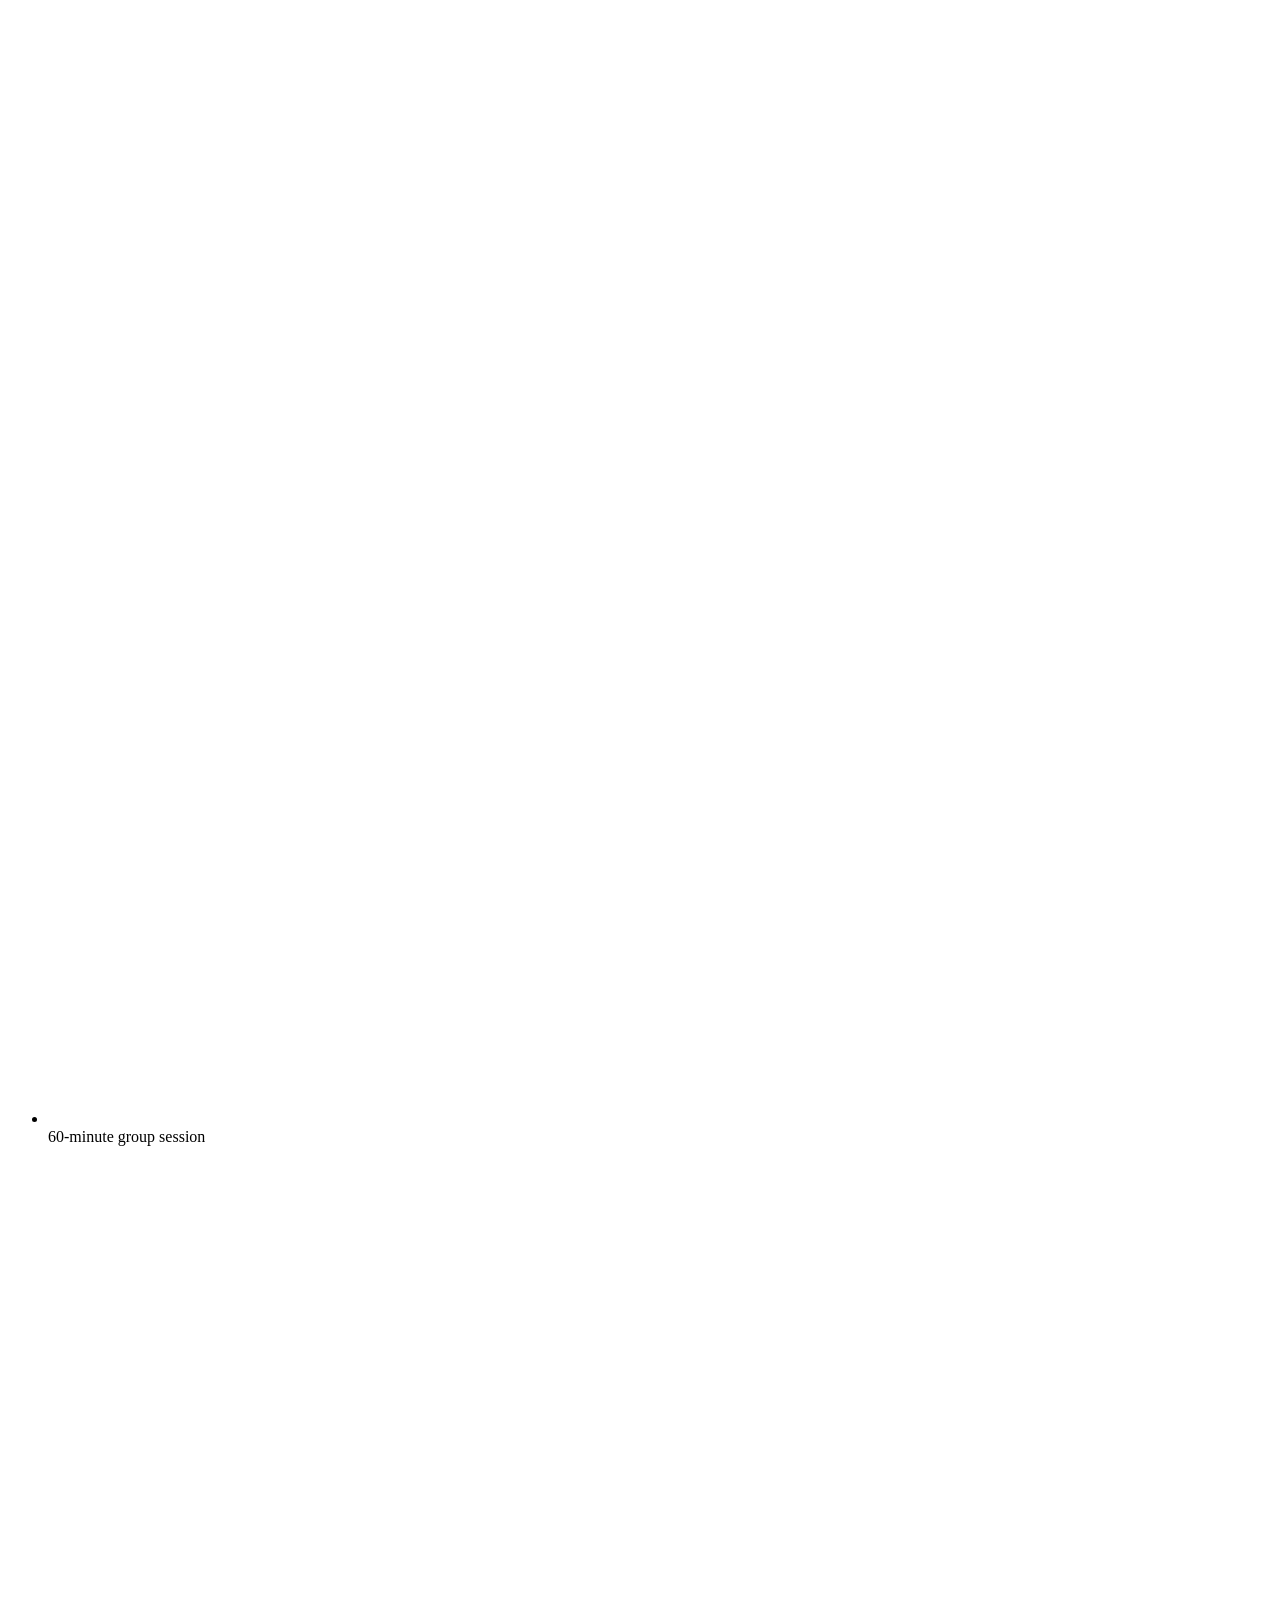
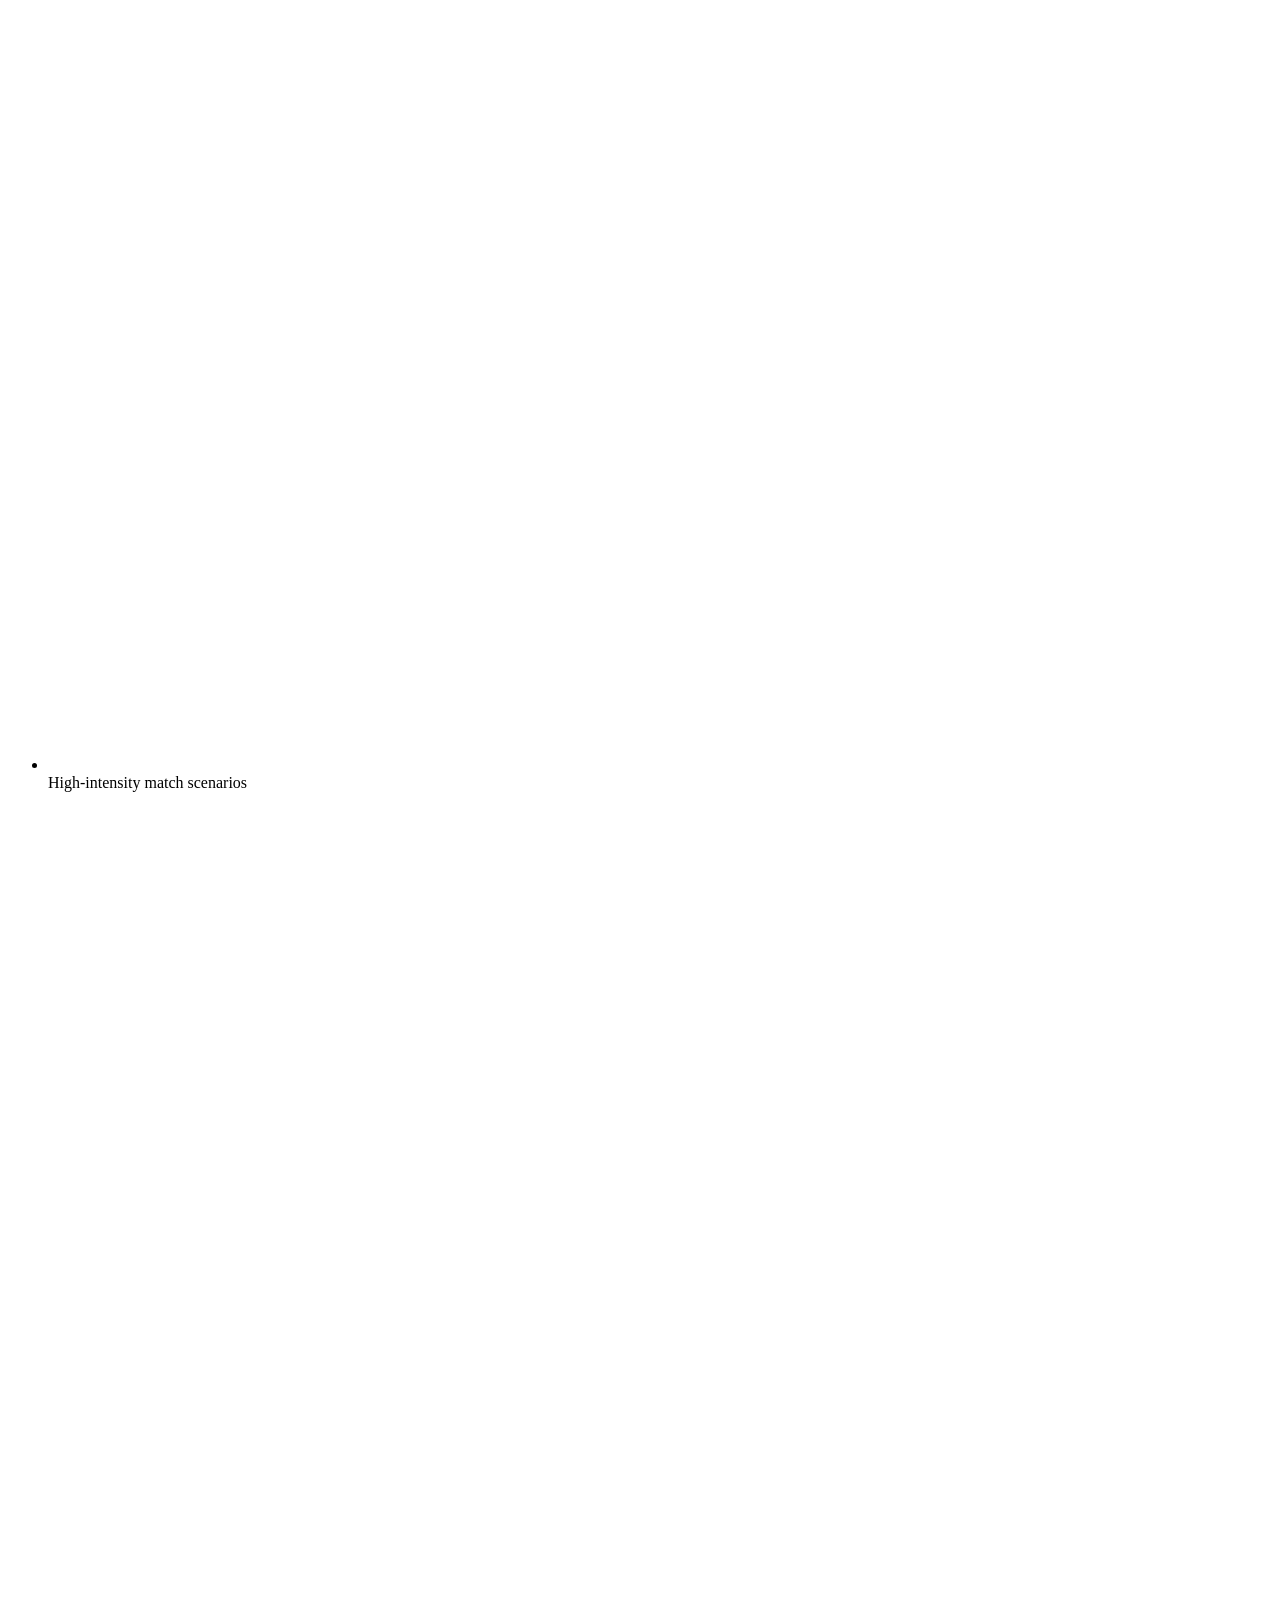
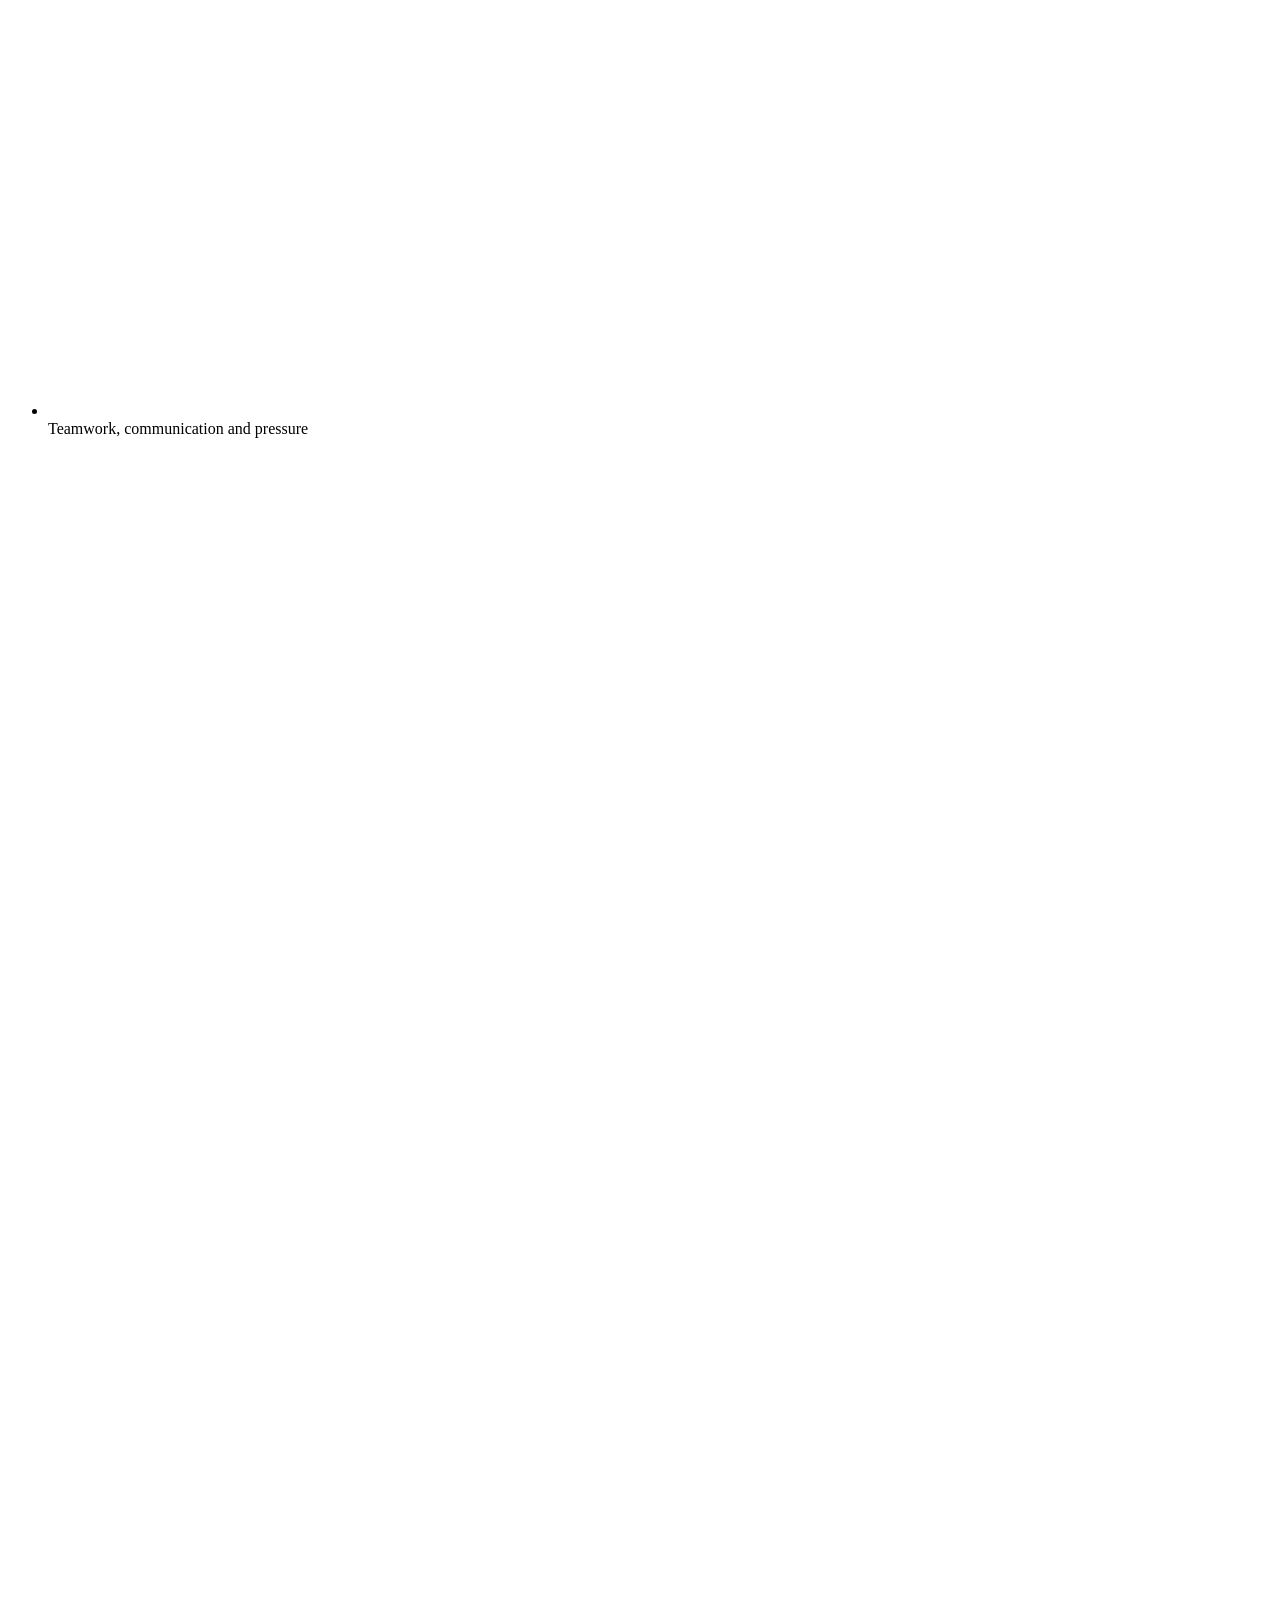
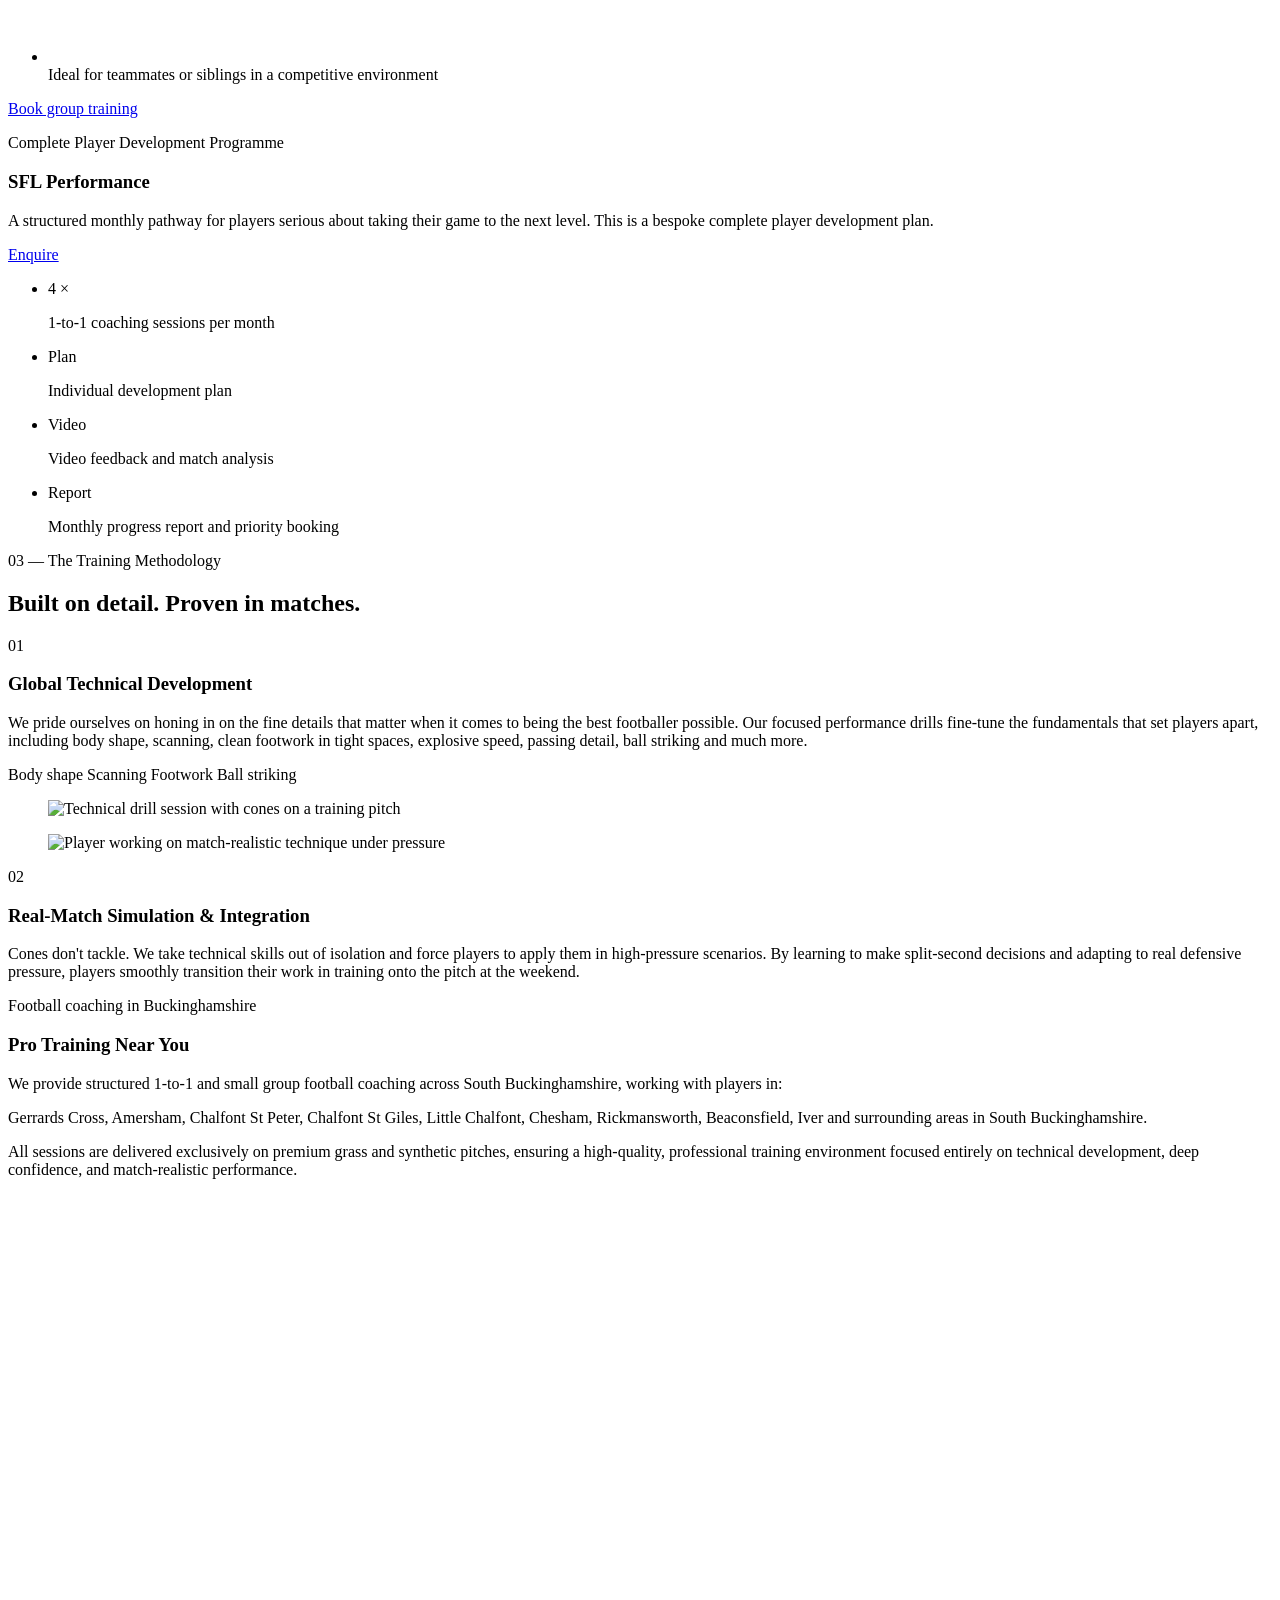
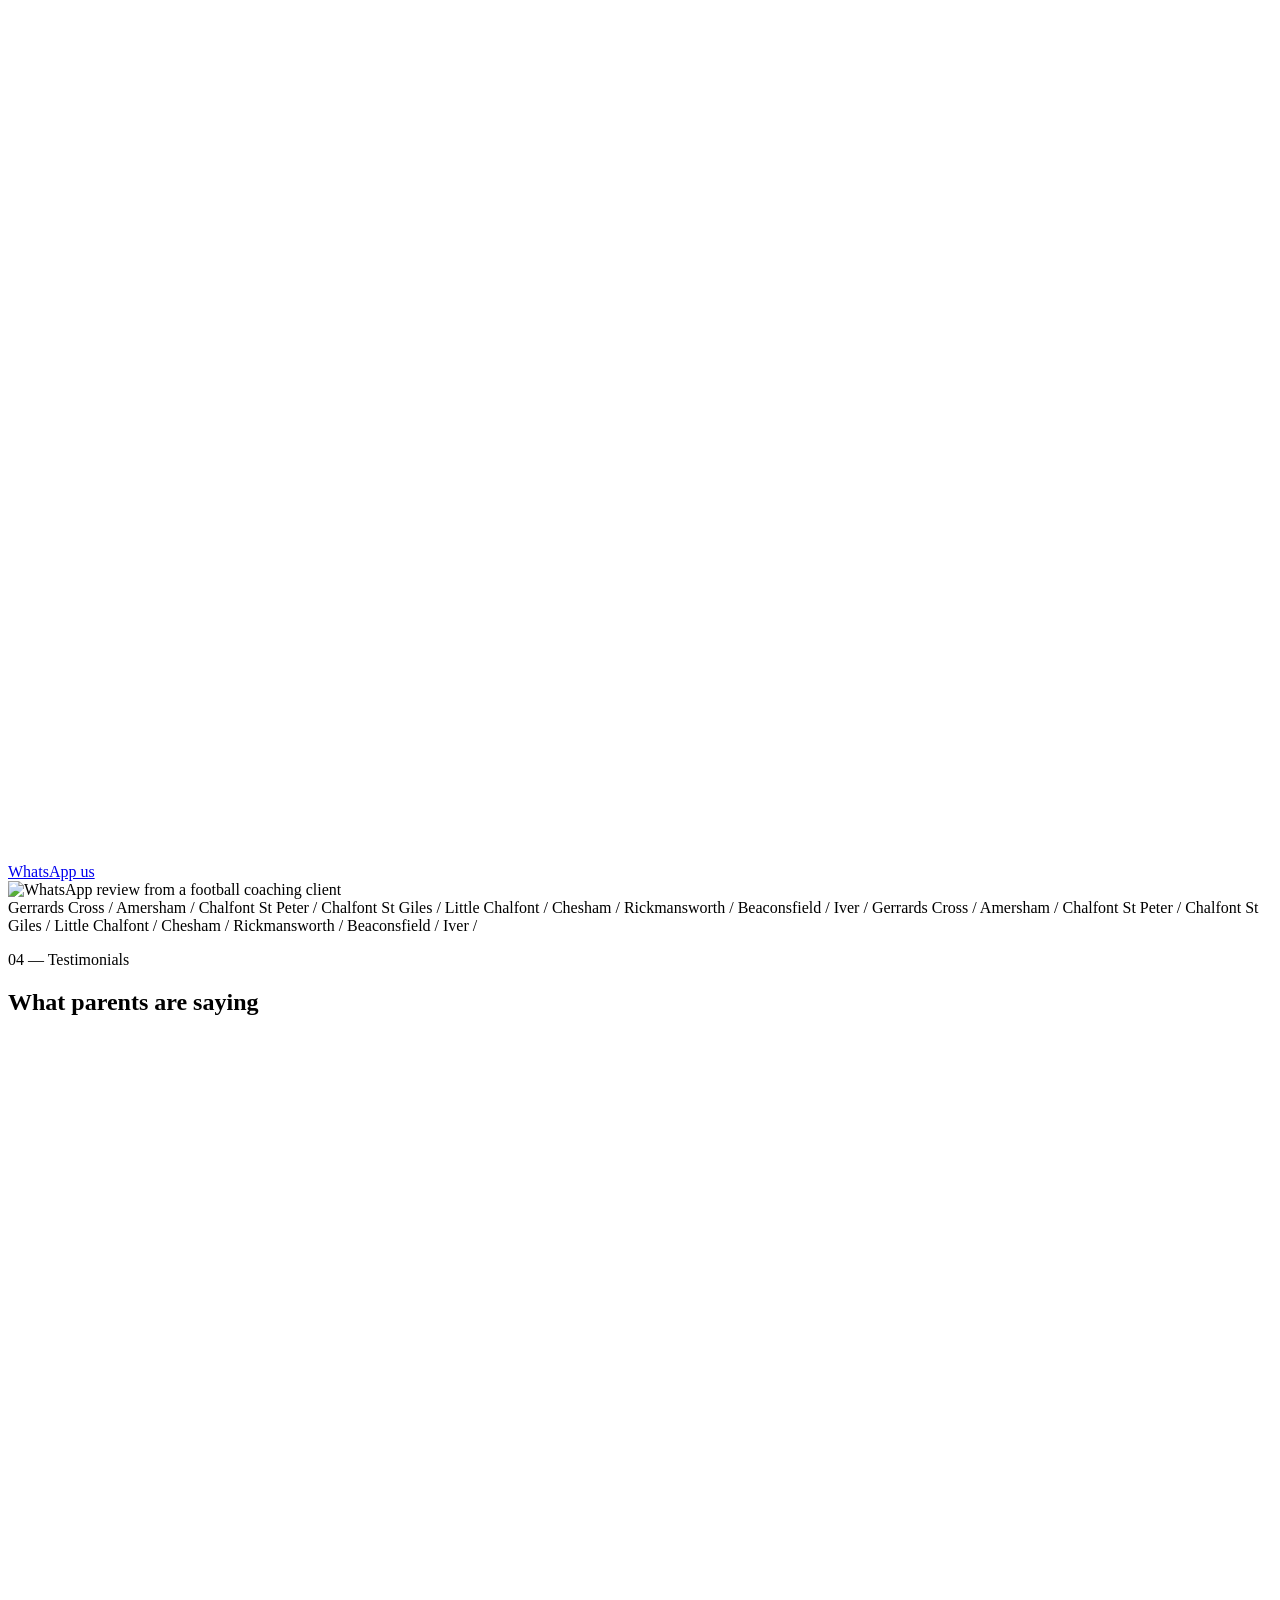
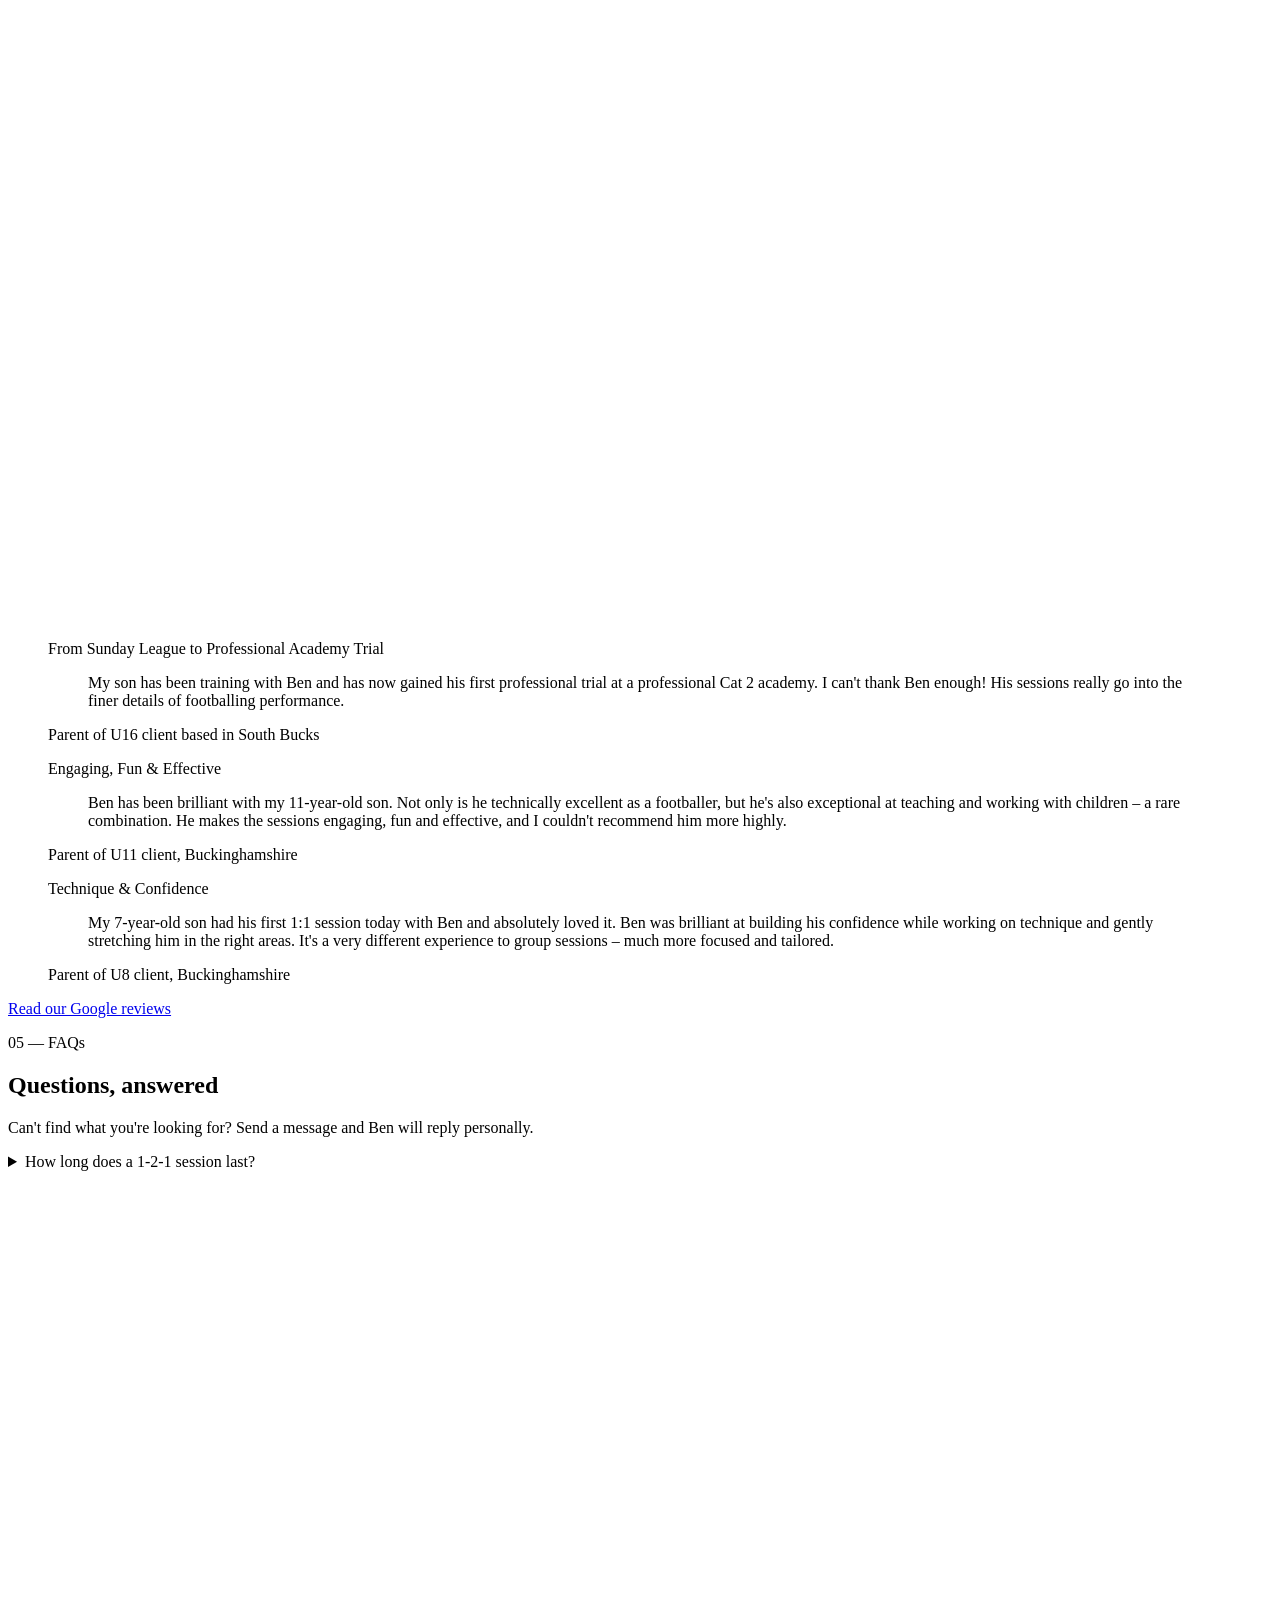
==== commit 2e6d1b49: "Published from Shuffle Editor" ====
--- a/src/html/index.html
+++ b/src/html/index.html
@@ -107,23 +107,36 @@
             <div class="overflow-hidden rounded-[2rem] ring-1 ring-white/10 shadow-[0_40px_80px_-30px_rgba(0,0,0,0.7)]">
               <img src="https://static.shuffle.dev/uploads/composer/59/59833d6d-1036-44b4-97cd-e724ae156d66/image05.jpg" alt="Ben Stallard, founder and head coach of Stallard Football Lab" class="aspect-[4/5] w-full object-cover">
             </div>
-            <div class="mt-4 flex items-center gap-4 rounded-2xl border border-white/10 bg-[#070b1f] p-5 md:absolute md:-right-8 md:-bottom-8 md:mt-0 md:max-w-xs md:shadow-[0_30px_60px_-20px_rgba(0,0,0,0.8)]">
-              <span class="flex h-11 w-11 shrink-0 items-center justify-center rounded-full bg-green-400/15 text-green-400">
-                <svg xmlns="http://www.w3.org/2000/svg" id="svg_c8c4c9d5e0054aa5fcdc1c7089c7afc2" class="h-5 w-5" fill="none" viewbox="0 0 24 24" stroke="currentColor" stroke-width="1.8"></svg>
-              </span>
+            <div class="mt-4 rounded-2xl border border-white/10 bg-[#070b1f] p-5 md:absolute md:-right-8 md:-bottom-8 md:mt-0 md:max-w-xs md:shadow-[0_30px_60px_-20px_rgba(0,0,0,0.8)]">
               <p class="text-sm leading-snug text-white/80">Semi-professional footballer and FA-qualified coach</p>
             </div>
           </div>
           <div class="sfl-reveal lg:col-span-7" data-reveal-bound="1" style="transition-delay: 90ms;">
             <p class="text-xs font-semibold uppercase tracking-[0.22em] text-green-400">01 — The Coach Behind the Lab</p>
-            <h2 class="font-heading mt-5 text-4xl font-bold uppercase leading-[0.95] sm:text-5xl lg:text-6xl"><span>From grassroots to </span><span class="text-green-400">pro-academy</span><span> level</span></h2>
+            <h2 class="font-heading mt-5 text-4xl font-bold uppercase leading-[0.95] sm:text-5xl lg:text-6xl">
+              <span>From grassroots to</span>
+              <span class="text-green-400">pro-academy</span>
+              <span>level</span>
+            </h2>
             <p class="mt-7 text-base leading-relaxed text-white/70 sm:text-lg">I'm Ben Stallard — a semi-professional footballer and FA-qualified coach specialising in elite individual player development. Over the past 5+ years, I've worked with players across South Buckinghamshire, taking footballers from grassroots to pro-academy levels.</p>
             <p class="mt-5 text-base leading-relaxed text-white/70">By combining my experience as an active semi-professional player with proven coaching methodologies, I help players master technical ability, unlock deep match confidence, and perform at a significantly higher level when it matters most.</p>
             <ul class="mt-9 grid grid-cols-1 gap-4 sm:grid-cols-2">
-              <li class="flex items-start gap-3 border-t border-white/10 pt-4"><span class="font-heading text-lg font-bold text-green-400">/</span><span class="text-sm text-white/80">Active semi-professional player</span></li>
-              <li class="flex items-start gap-3 border-t border-white/10 pt-4"><span class="font-heading text-lg font-bold text-green-400">/</span><span class="text-sm text-white/80">FA-qualified coach</span></li>
-              <li class="flex items-start gap-3 border-t border-white/10 pt-4"><span class="font-heading text-lg font-bold text-green-400">/</span><span class="text-sm text-white/80">Individual player development specialist</span></li>
-              <li class="flex items-start gap-3 border-t border-white/10 pt-4"><span class="font-heading text-lg font-bold text-green-400">/</span><span class="text-sm text-white/80">Players placed on pro-academy trials</span></li>
+              <li class="flex items-start gap-3 border-t border-white/10 pt-4">
+                <span class="font-heading text-lg font-bold text-green-400">/</span>
+                <span class="text-sm text-white/80">Active semi-professional player</span>
+              </li>
+              <li class="flex items-start gap-3 border-t border-white/10 pt-4">
+                <span class="font-heading text-lg font-bold text-green-400">/</span>
+                <span class="text-sm text-white/80">FA-qualified coach</span>
+              </li>
+              <li class="flex items-start gap-3 border-t border-white/10 pt-4">
+                <span class="font-heading text-lg font-bold text-green-400">/</span>
+                <span class="text-sm text-white/80">Individual player development specialist</span>
+              </li>
+              <li class="flex items-start gap-3 border-t border-white/10 pt-4">
+                <span class="font-heading text-lg font-bold text-green-400">/</span>
+                <span class="text-sm text-white/80">Players placed on pro-academy trials</span>
+              </li>
             </ul>
             <a href="https://www.sumupbookings.com/stallard-football-lab" class="mt-10 inline-flex items-center justify-center rounded-full bg-green-400 px-7 py-4 text-sm font-bold uppercase tracking-wider text-[#06102a] transition-all duration-300 hover:bg-green-300 active:scale-[0.97]">Book a session</a>
           </div>
@@ -371,16 +384,16 @@
             <div class="max-w-2xl lg:col-span-7">
               <p class="text-xs font-semibold uppercase tracking-[0.22em] text-green-400">Follow the journey</p>
               <h2 class="font-heading mt-5 text-4xl font-bold uppercase leading-[0.95] text-white sm:text-5xl lg:text-6xl">
-                From <span class="text-green-400">Instagram</span>
+                From
+                <span class="text-green-400">Instagram</span>
               </h2>
-              <p class="mt-5 max-w-xl text-base leading-relaxed text-white/70 sm:text-lg">More training, progress and football from Stallard Football Lab.</p>
-            </div>
-      
+              <p class="mt-5 max-w-xl text-base leading-relaxed text-white/70 sm:text-lg">Take a closer look behind the scenes on what goes on in the lab.</p>
+            </div>
             <div class="lg:col-span-5">
               <div class="rounded-[1.75rem] border border-white/10 bg-gradient-to-br from-[#13205a] to-[#0a1130] p-6 shadow-[0_30px_70px_-35px_rgba(0,0,0,0.8)] sm:p-8">
                 <div class="flex items-center gap-4">
-                  <div class="flex h-16 w-16 shrink-0 items-center justify-center rounded-full border border-green-400/40 bg-green-400/10">
-                    <span class="font-heading text-lg font-bold tracking-wide text-green-300" aria-hidden="true">SFL</span>
+                  <div class="h-16 w-16 shrink-0 overflow-hidden rounded-full border border-green-400/40 bg-green-400/10">
+                    <img src="https://static.shuffle.dev/uploads/composer/99/993a232e-0728-4726-90e5-c2d2d4c3c143/2.png" alt="Stallard Football Lab" class="h-full w-full rounded-full object-cover">
                   </div>
                   <div class="min-w-0">
                     <p class="font-heading truncate text-lg font-bold uppercase text-white">Stallard Football Lab</p>
@@ -388,9 +401,7 @@
                   </div>
                   <span class="ml-auto h-2.5 w-2.5 shrink-0 rounded-full bg-green-400" aria-hidden="true"></span>
                 </div>
-      
                 <p class="mt-6 text-sm leading-relaxed text-white/70">Visit the official profile to see the latest posts from the pitch.</p>
-      
                 <a href="https://www.instagram.com/stallardfootballlab/" target="_blank" rel="noopener noreferrer" class="mt-6 inline-flex w-full items-center justify-center gap-2 rounded-full bg-green-400 px-6 py-4 text-sm font-bold uppercase tracking-wider text-[#06102a] transition-all duration-300 hover:-translate-y-0.5 hover:bg-green-300 active:scale-[0.97]">
                   <span aria-hidden="true" class="text-lg leading-none">◎</span>
                   <span>Follow on Instagram</span>
@@ -478,7 +489,7 @@
         </div>
       </footer>
     </div>
-    <script type="text/javascript" src="js/global-169787.js?v=1795681475"></script>
+    <script type="text/javascript" src="js/global-169787.js?v=1795699846"></script>
 </body>
 </html>
 
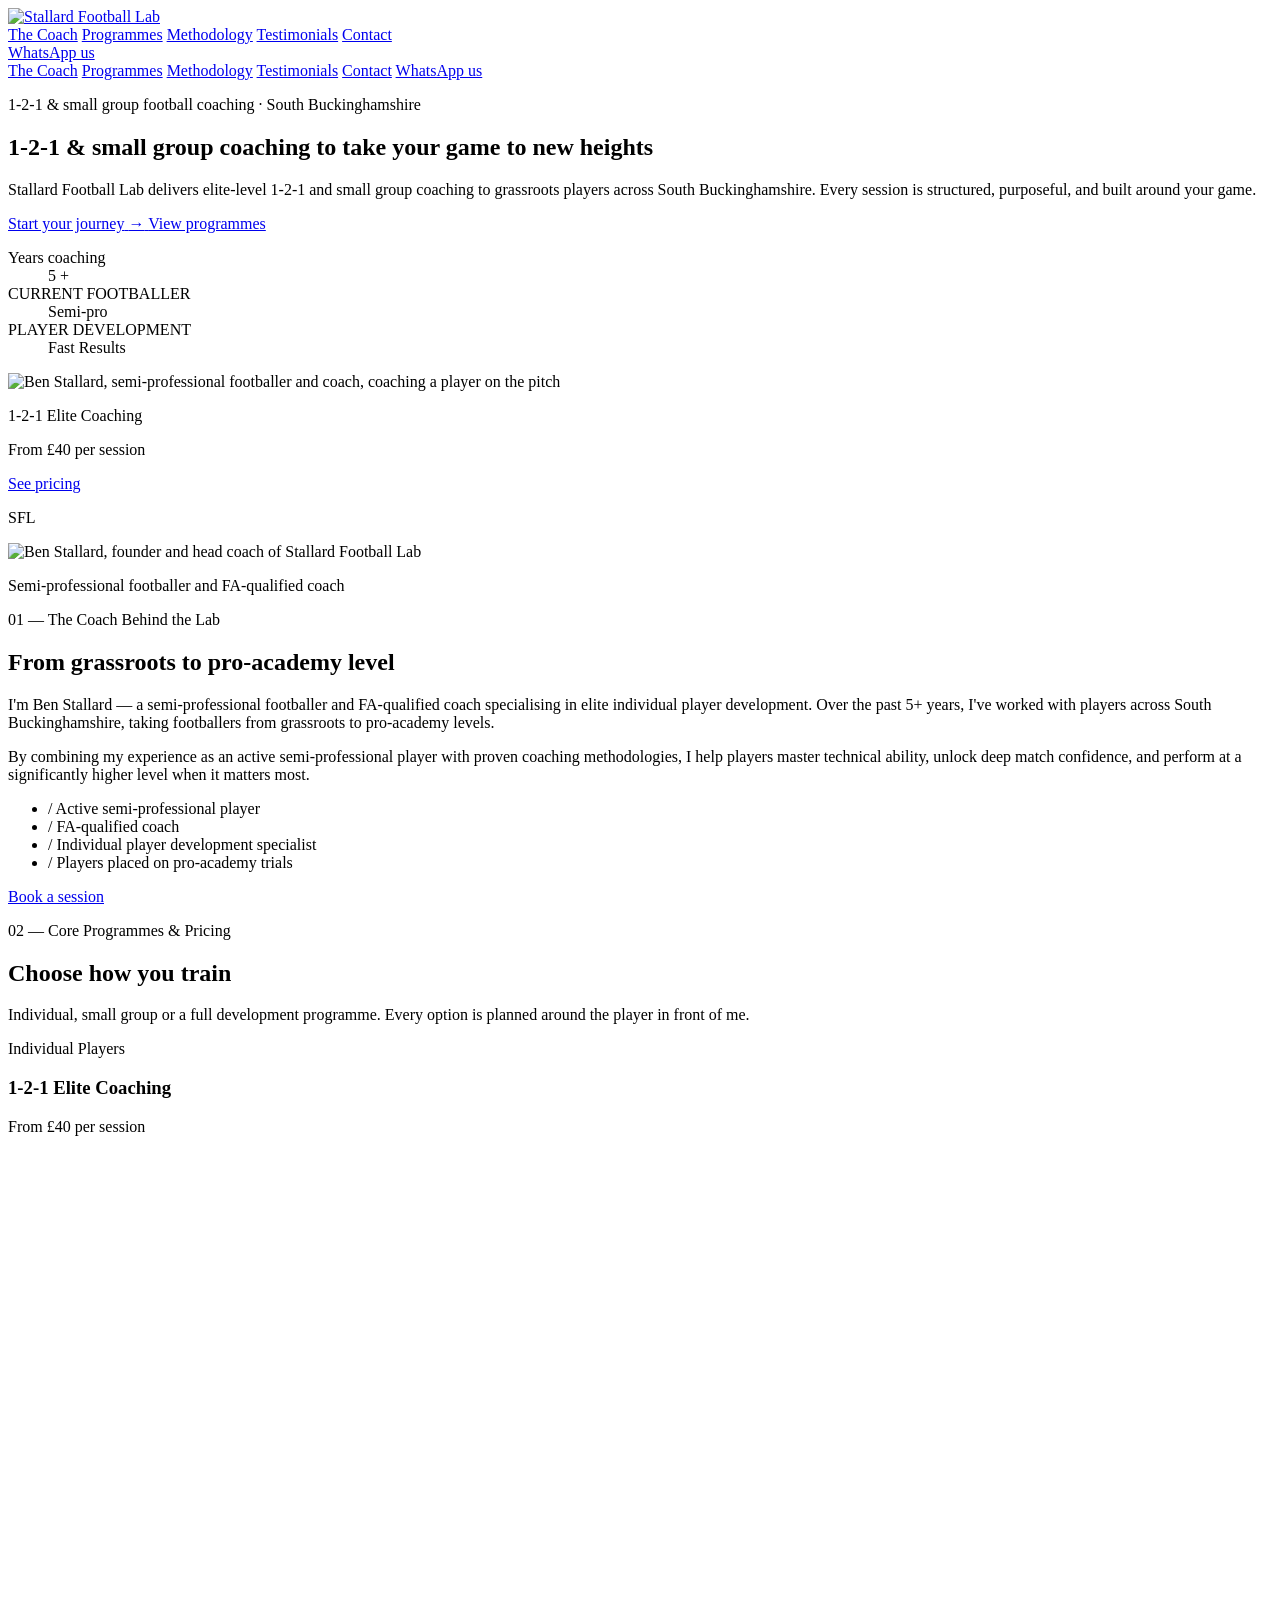
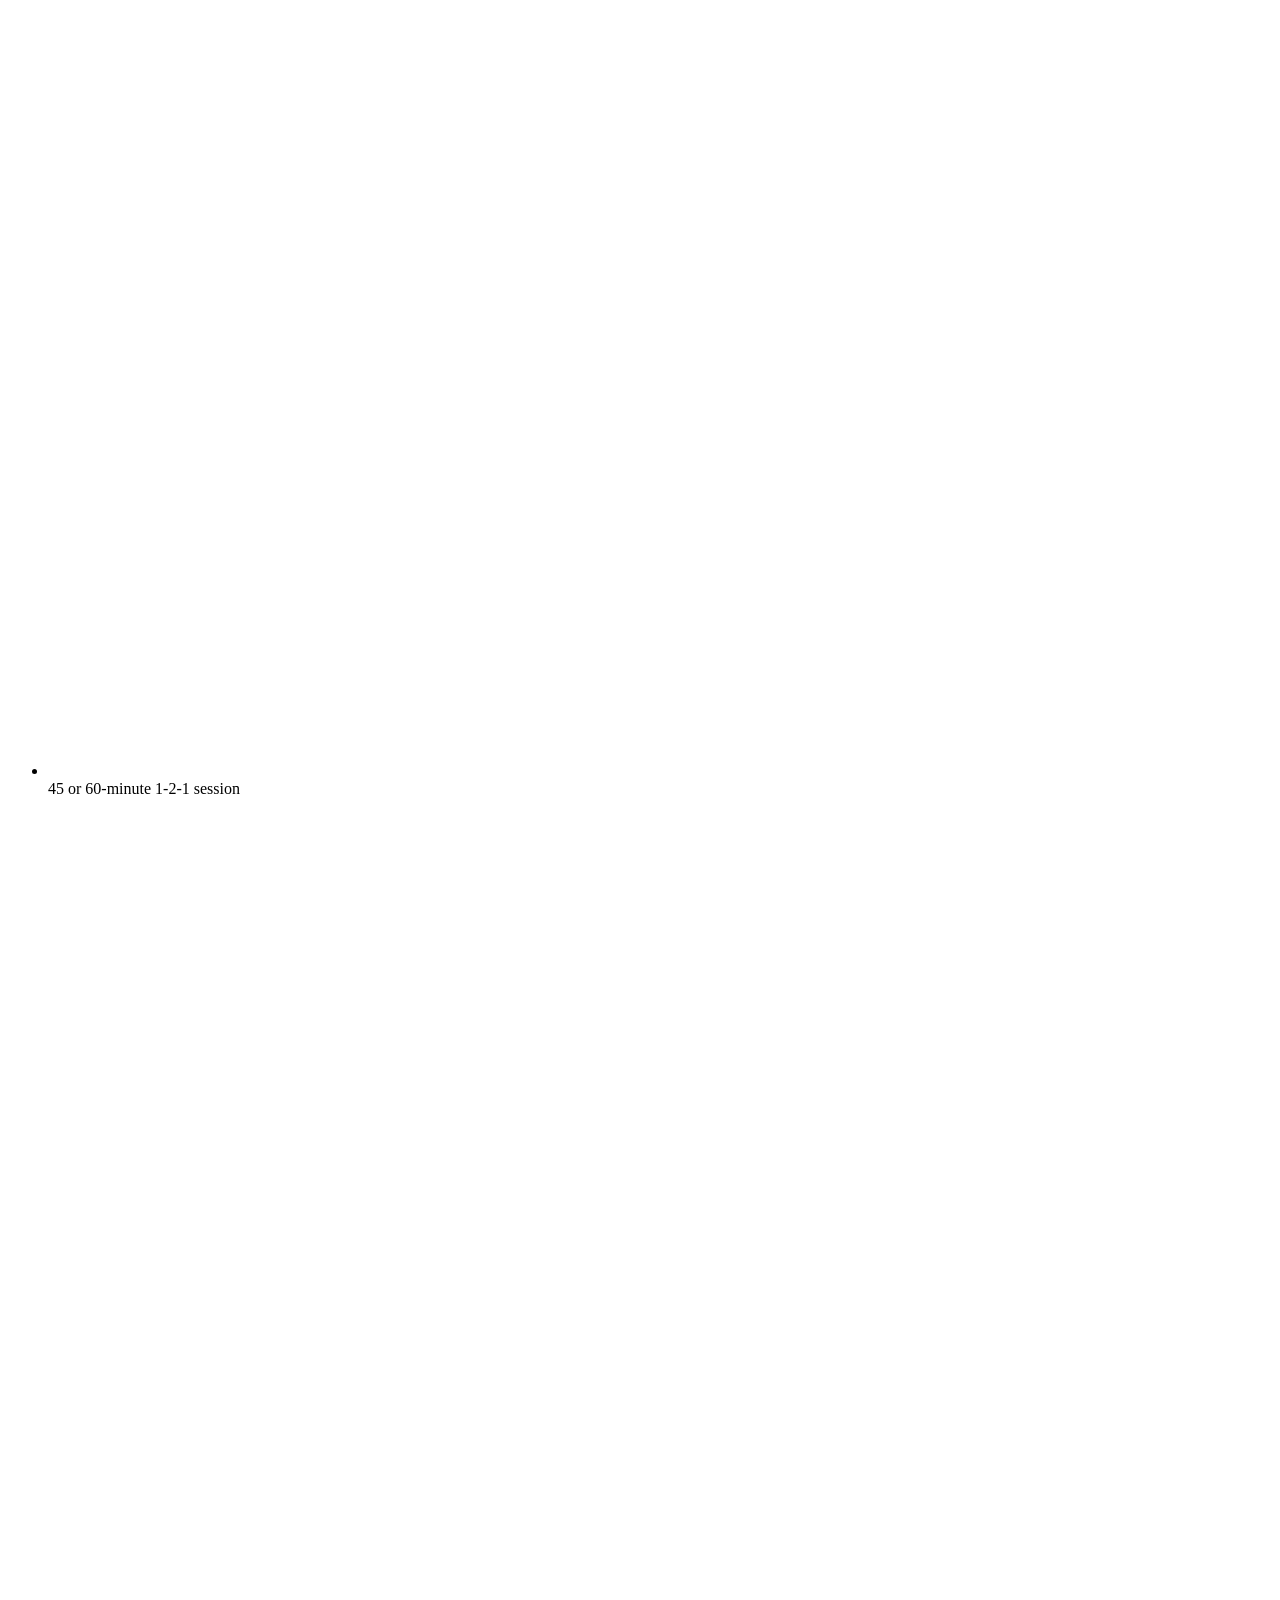
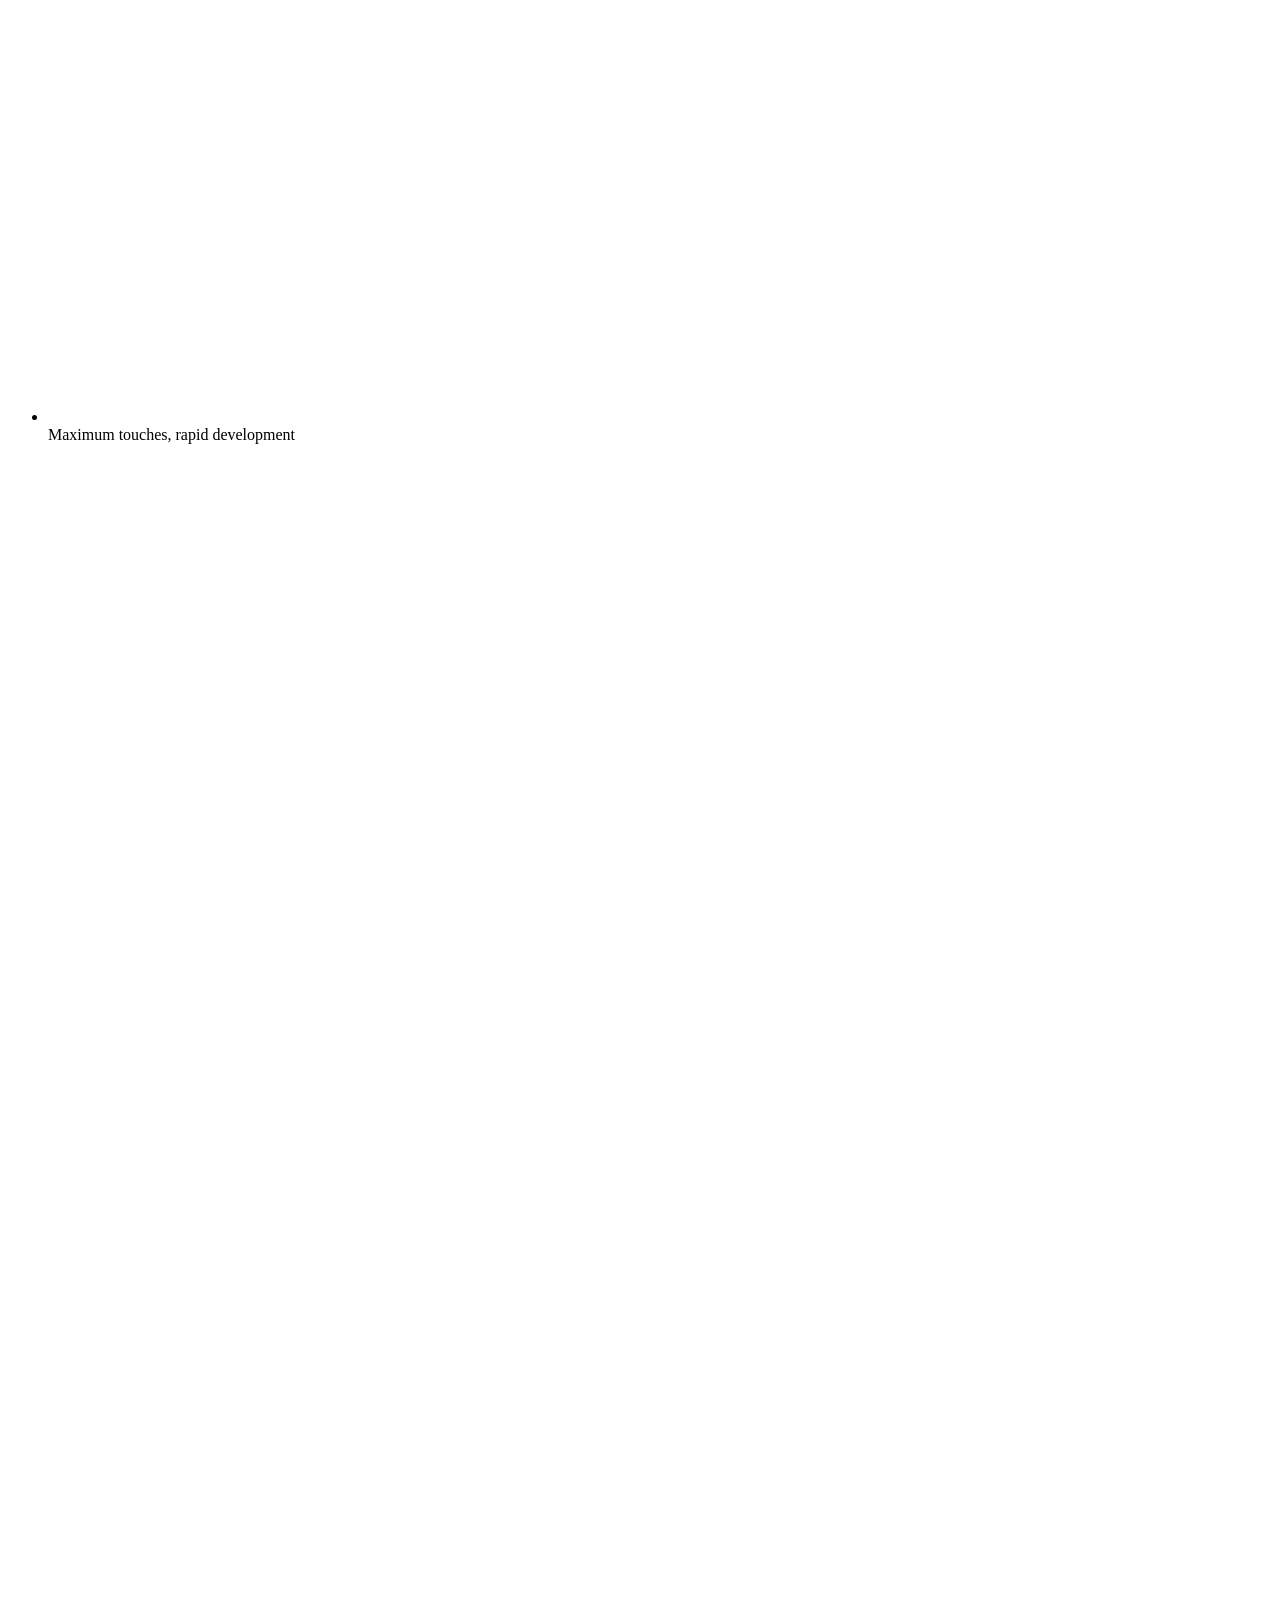
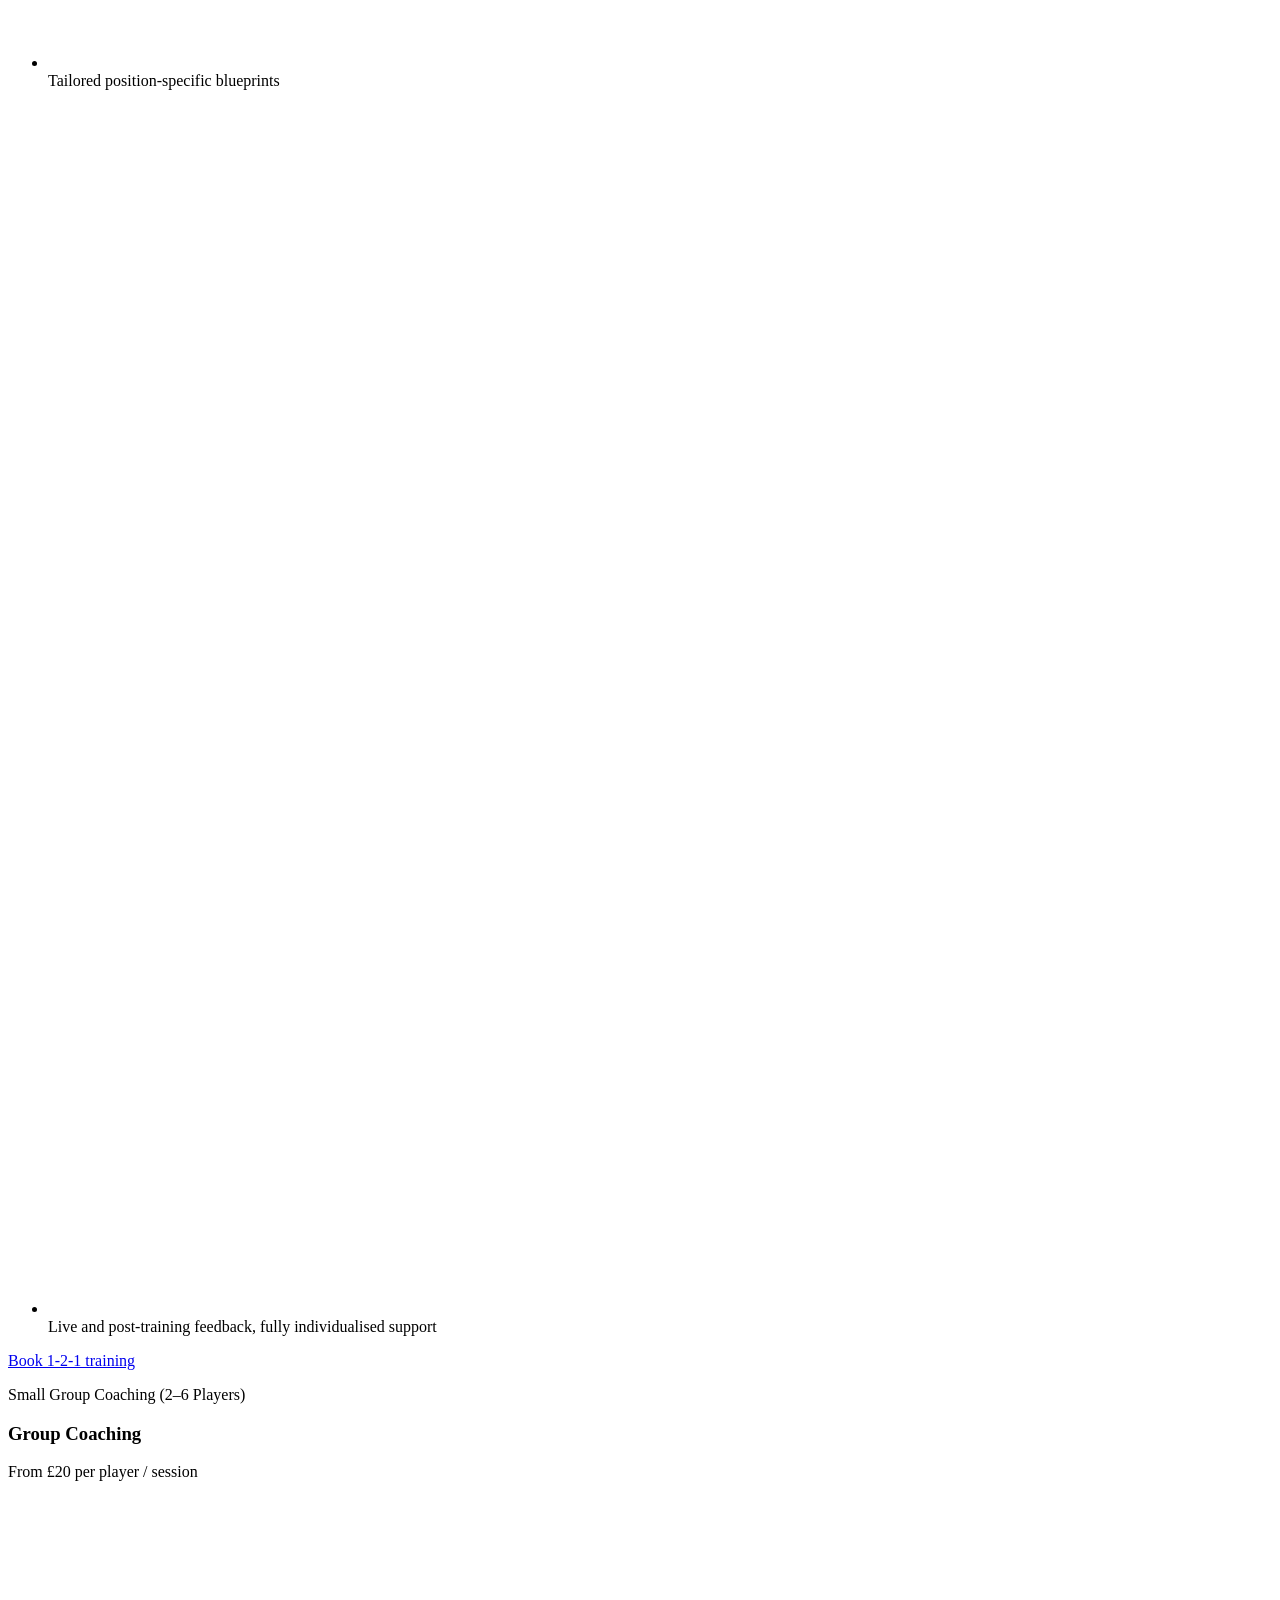
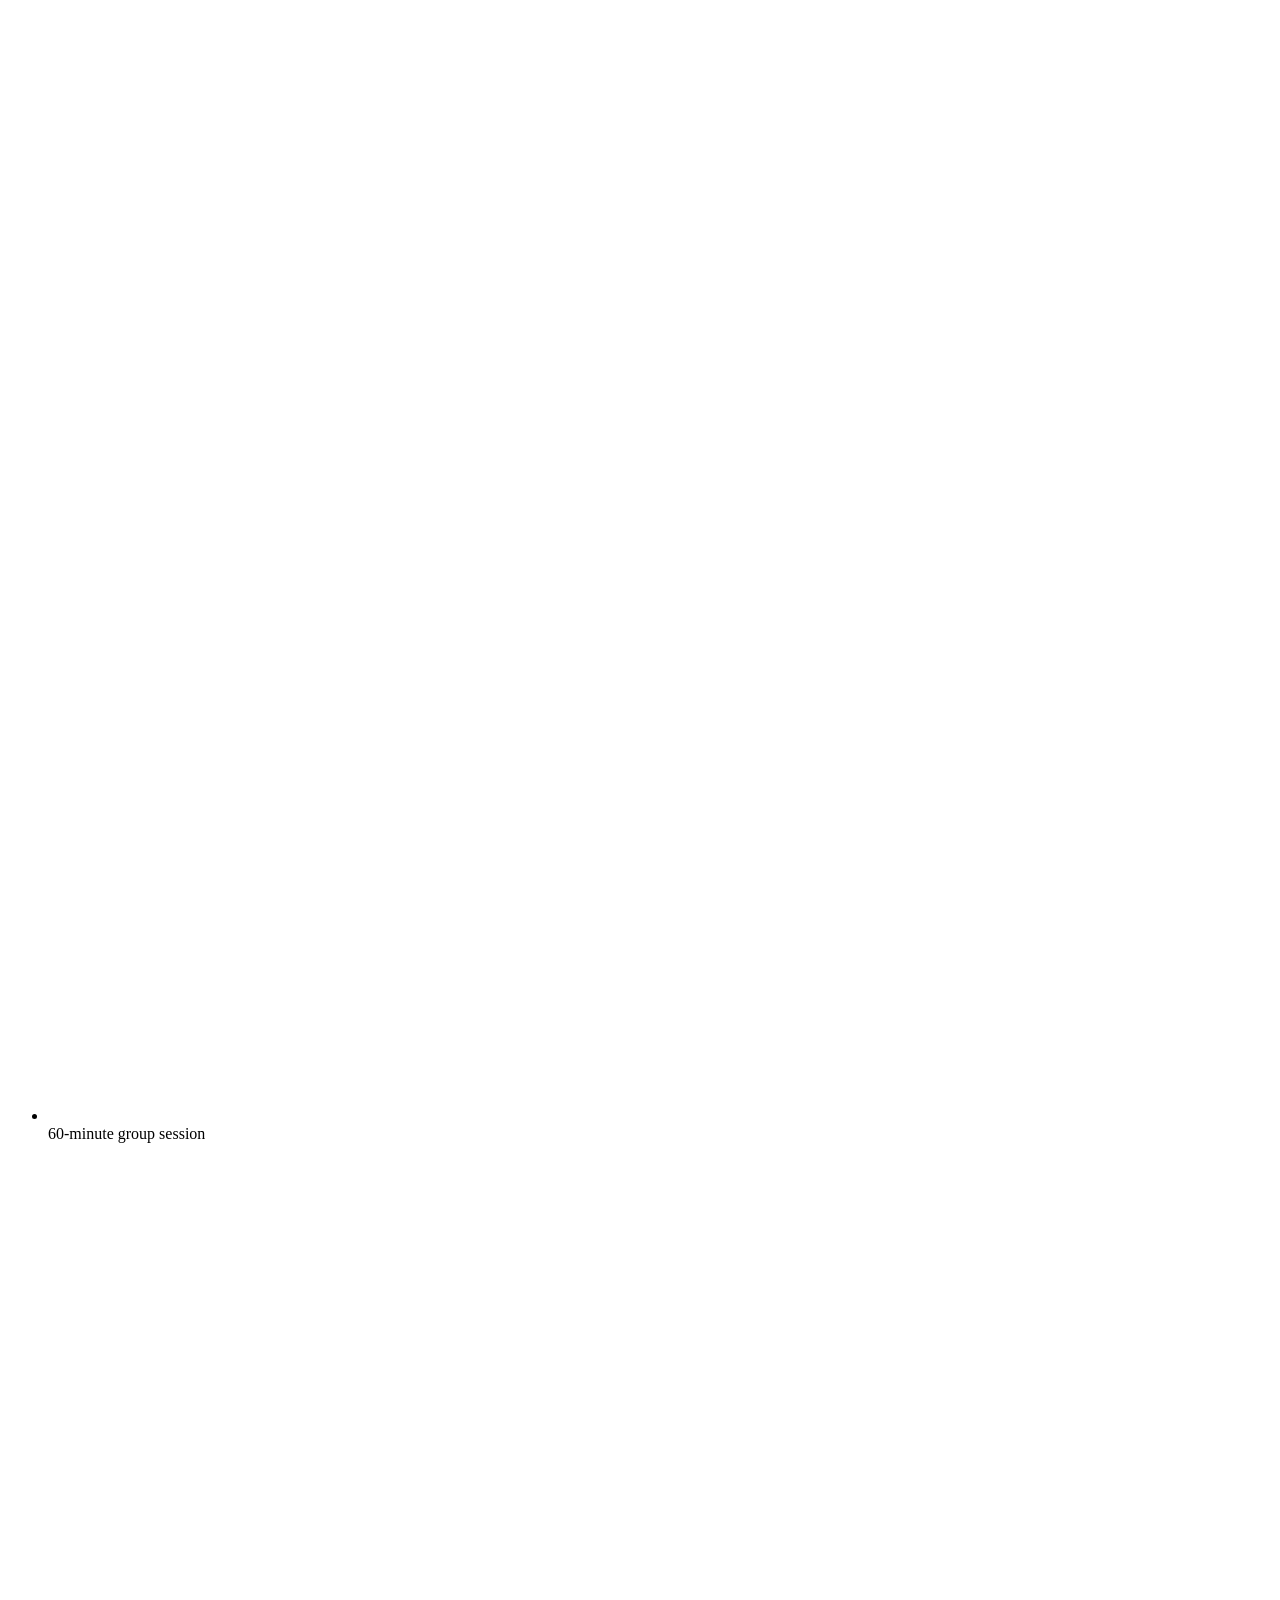
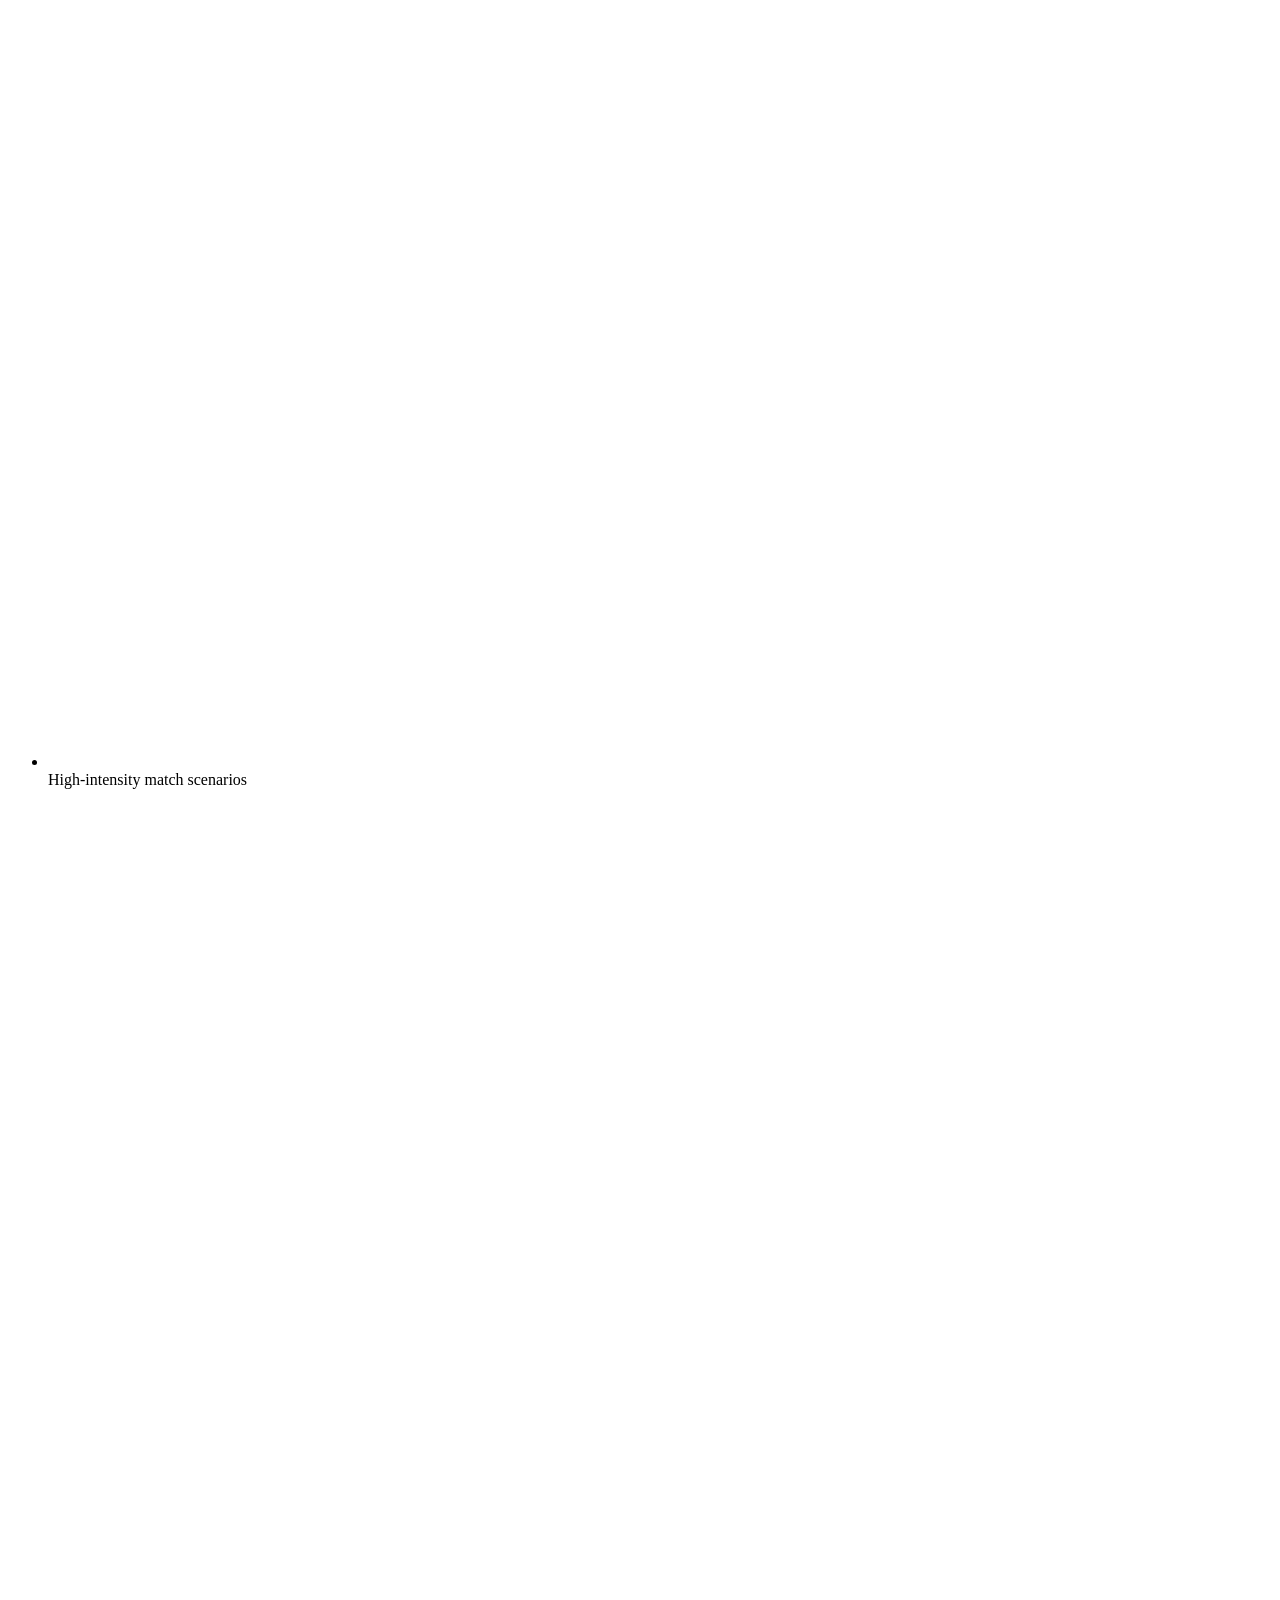
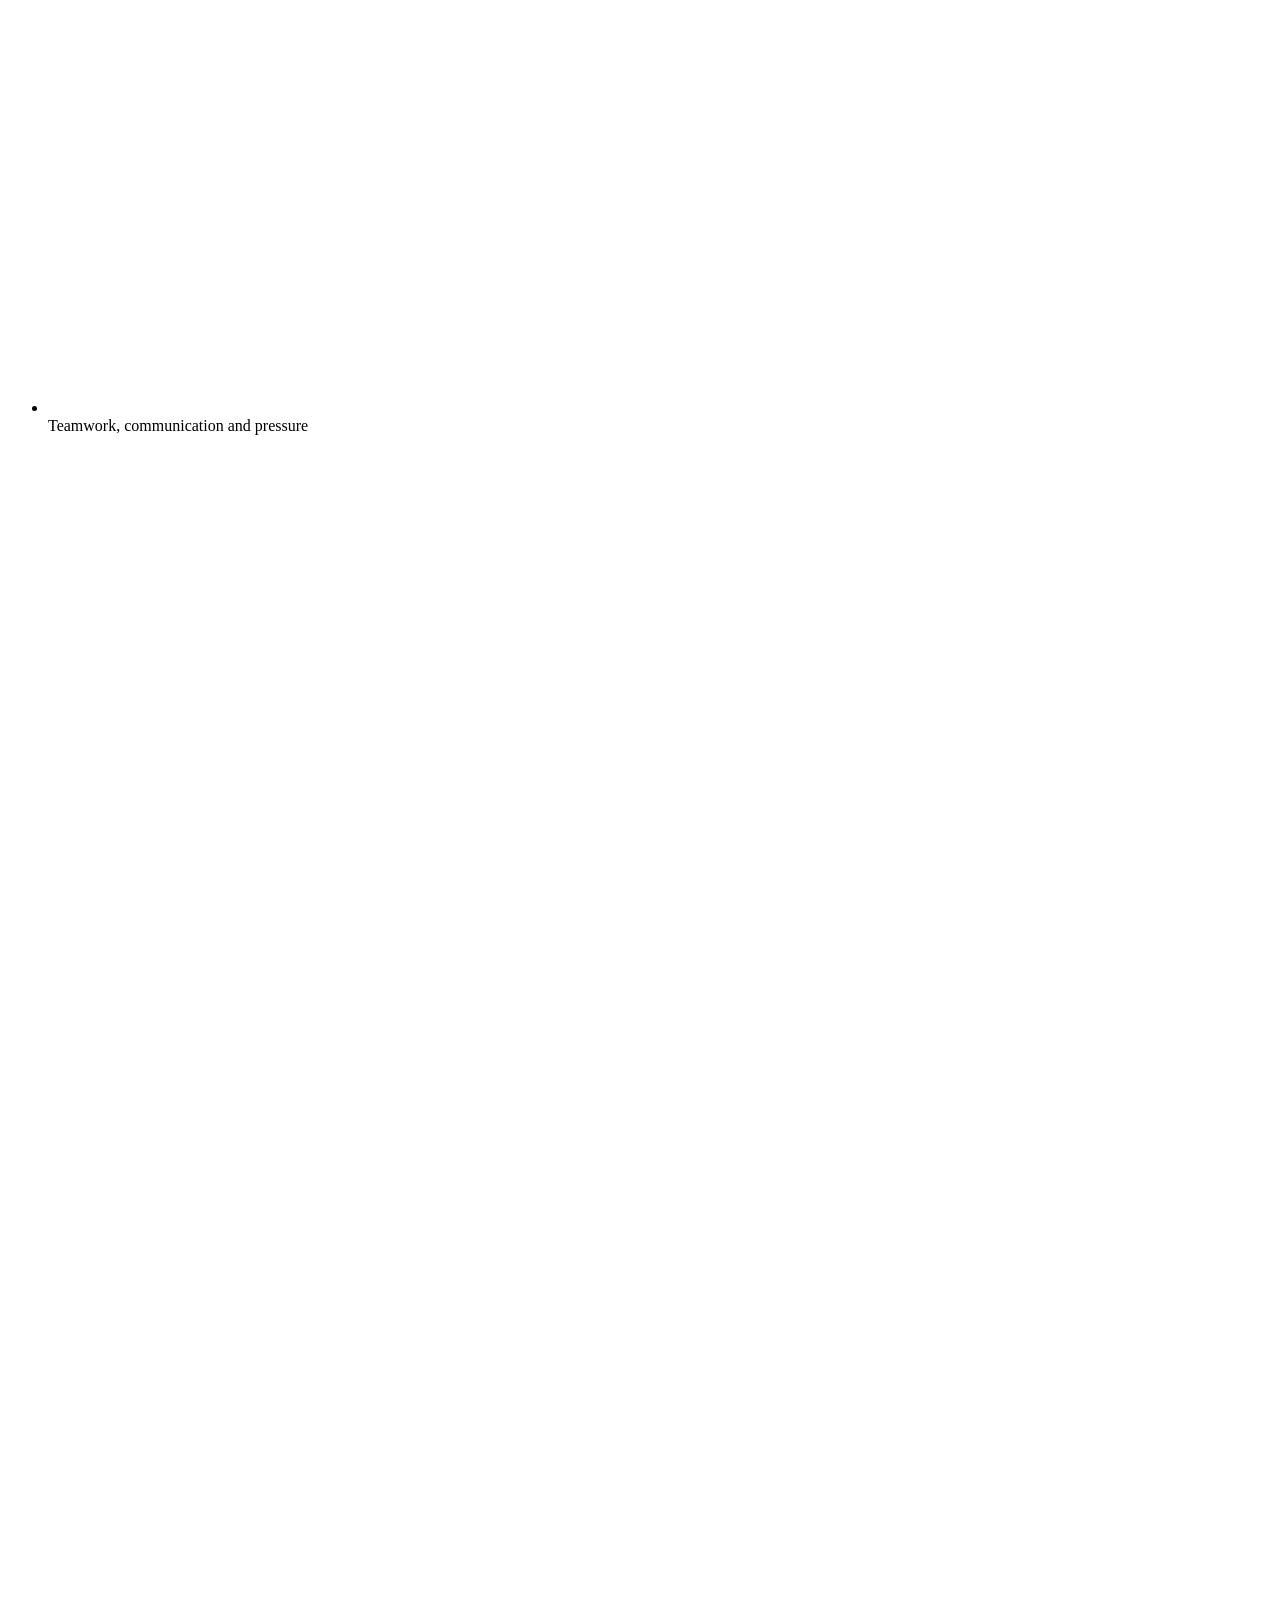
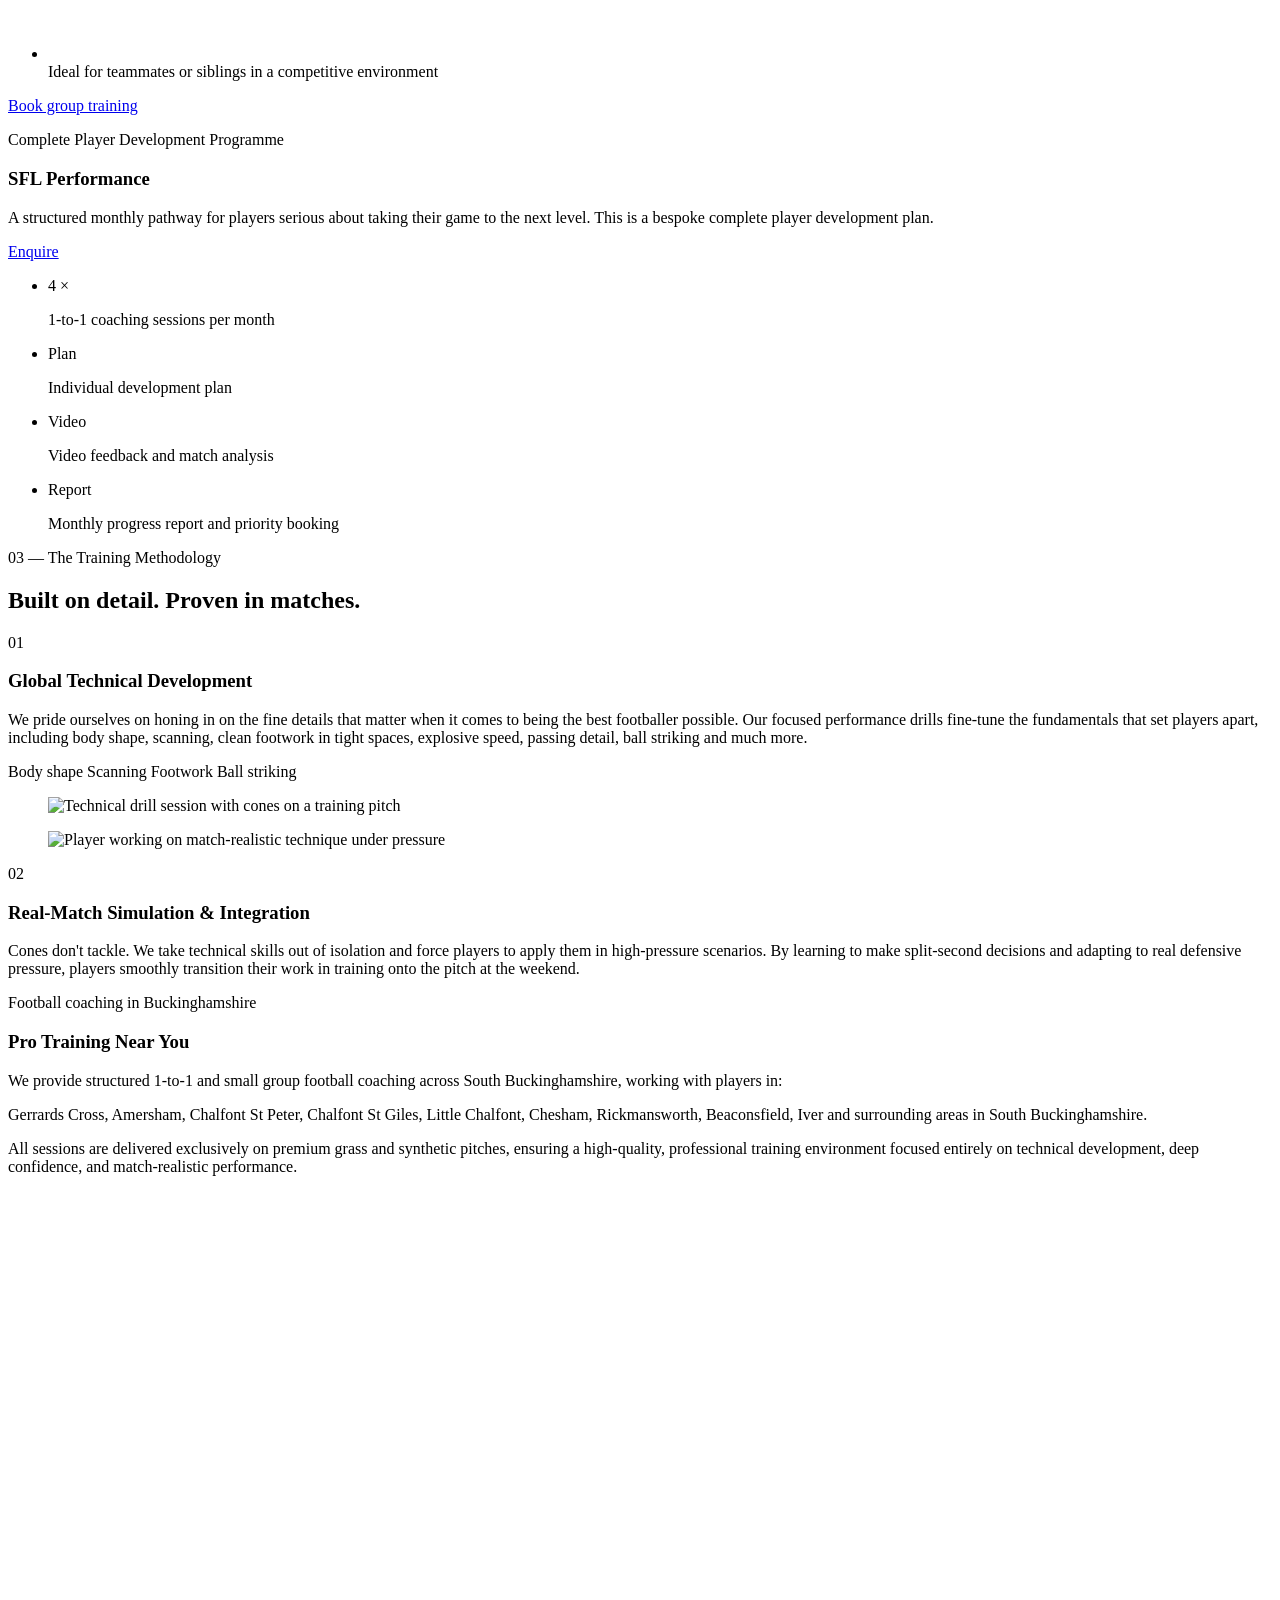
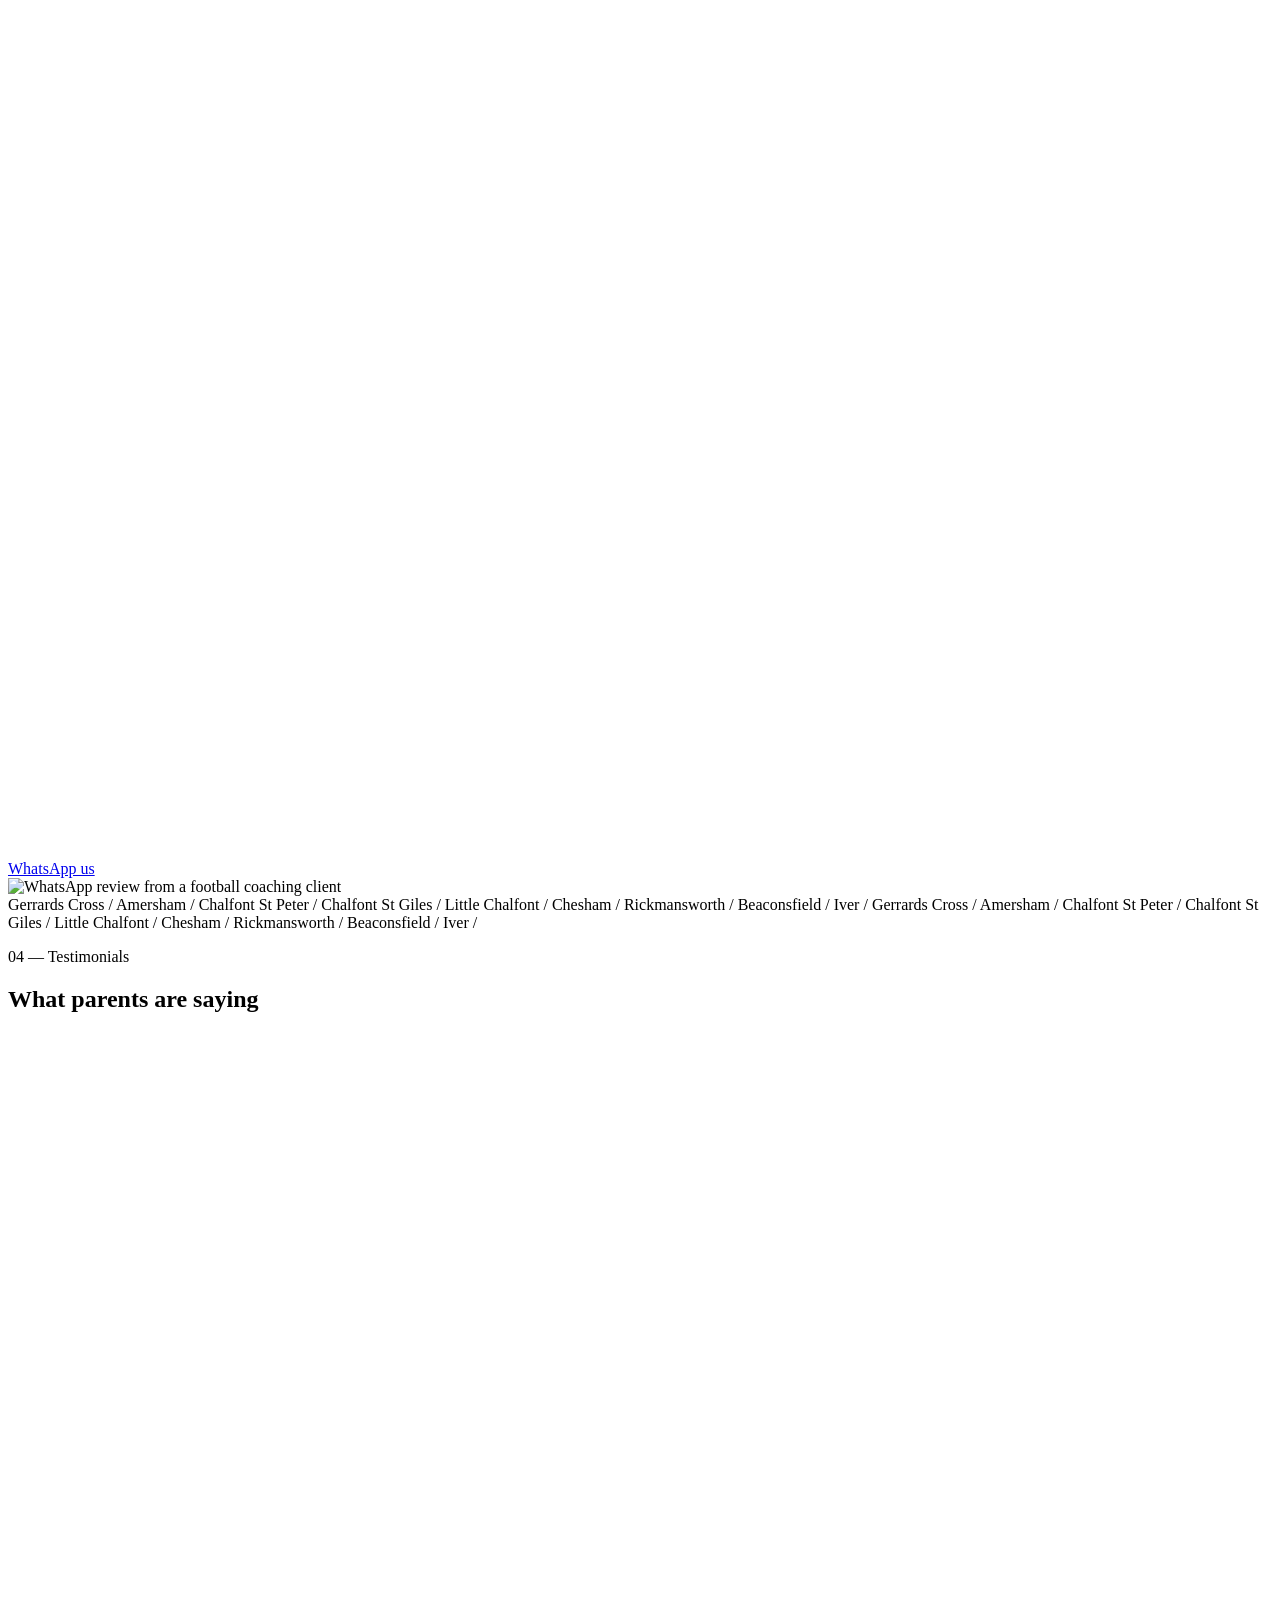
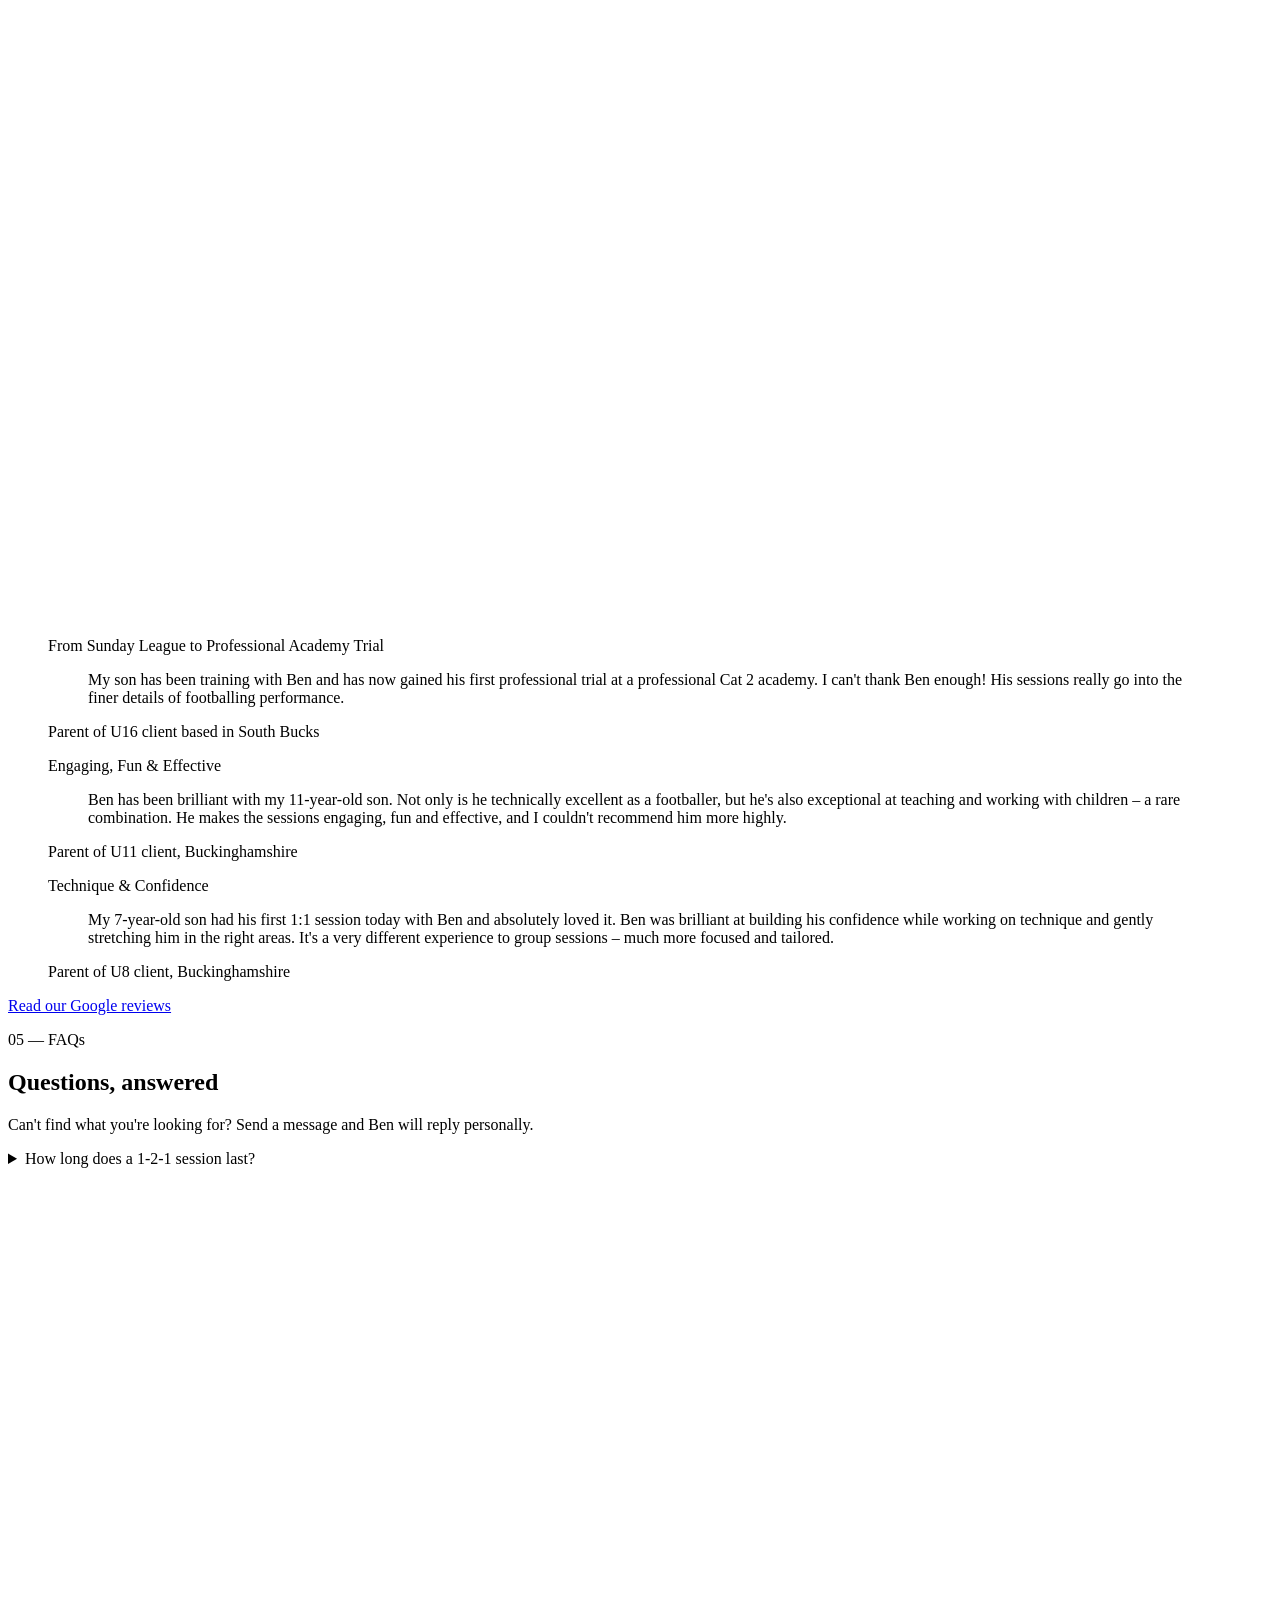
==== commit a45852bc: "Published from Shuffle Editor" ====
--- a/src/html/index.html
+++ b/src/html/index.html
@@ -27,9 +27,7 @@
           </nav>
           <div class="flex items-center gap-3">
             <a href="https://wa.me/447545677004" class="inline-flex items-center rounded-full bg-green-400 px-4 py-2.5 text-xs font-bold uppercase tracking-wider text-[#06102a] transition-all duration-300 hover:bg-green-300 active:scale-[0.97] sm:px-5">WhatsApp us</a>
-            <button type="button" class="sfl-nav-toggle inline-flex h-10 w-10 items-center justify-center rounded-full border border-white/15 text-white transition-colors hover:bg-white/10 lg:hidden" aria-expanded="false" aria-label="Open menu" data-nav-bound="1">
-              <svg xmlns="http://www.w3.org/2000/svg" id="svg_f90e1be32d93c0cb75704ccb81010bd7" class="h-5 w-5" fill="none" viewbox="0 0 24 24" stroke="currentColor" stroke-width="1.8"></svg>
-            </button>
+            
           </div>
         </div>
         <div class="sfl-nav-panel hidden border-t border-white/5 bg-[#070b1f] lg:hidden">
@@ -466,9 +464,9 @@
             <div class="md:col-span-4">
               <img src="https://static.shuffle.dev/uploads/composer/7b/7b28d882-8af1-4fd4-9754-11b345970eec/image03.png" alt="Stallard Football Lab" class="h-14 w-auto">
               <div class="mt-6 flex flex-wrap gap-3">
-                <a href="#" aria-label="Instagram" class="flex h-10 w-10 items-center justify-center rounded-full border border-white/15 text-green-400 transition-all duration-300 hover:border-green-400 hover:bg-green-400/10"><svg xmlns="http://www.w3.org/2000/svg" id="svg_619e256c36b05e8737902efcdd8ec079" class="h-4 w-4" fill="none" viewbox="0 0 24 24" stroke="currentColor" stroke-width="2"></svg></a>
-                <a href="#" aria-label="TikTok" class="flex h-10 w-10 items-center justify-center rounded-full border border-white/15 text-green-400 transition-all duration-300 hover:border-green-400 hover:bg-green-400/10"><svg xmlns="http://www.w3.org/2000/svg" id="svg_edfa607960a2258610b216827e7e9166" class="h-4 w-4" viewbox="0 0 24 24" fill="currentColor"></svg></a>
-                <a href="#contact" aria-label="Email" class="flex h-10 w-10 items-center justify-center rounded-full border border-white/15 text-green-400 transition-all duration-300 hover:border-green-400 hover:bg-green-400/10"><svg xmlns="http://www.w3.org/2000/svg" id="svg_0af20a61bdd0faa16a4027b267e5c25e" class="h-4 w-4" fill="none" viewbox="0 0 24 24" stroke="currentColor" stroke-width="2"></svg></a>
+                
+                
+                
               </div>
             </div>
             <div class="md:col-span-4">
@@ -484,12 +482,12 @@
           </div>
           <p class="mt-12 border-t border-white/5 pt-6 text-center text-xs uppercase tracking-[0.16em] text-white/80">© 2026 Stallard Football Lab. All Rights Reserved.</p>
           <div class="mt-8 flex justify-center">
-            <a href="https://wa.me/447545677004" class="inline-flex items-center justify-center rounded-full border border-green-200 bg-green-400 px-8 py-4 text-sm font-bold uppercase tracking-wider text-[#06102a] transition-all duration-300 hover:bg-green-300 active:scale-[0.97]">WhatsApp us now</a>
+            
           </div>
         </div>
       </footer>
     </div>
-    <script type="text/javascript" src="js/global-169787.js?v=1795699846"></script>
+    <script type="text/javascript" src="js/global-169787.js?v=1795699948"></script>
 </body>
 </html>
 
